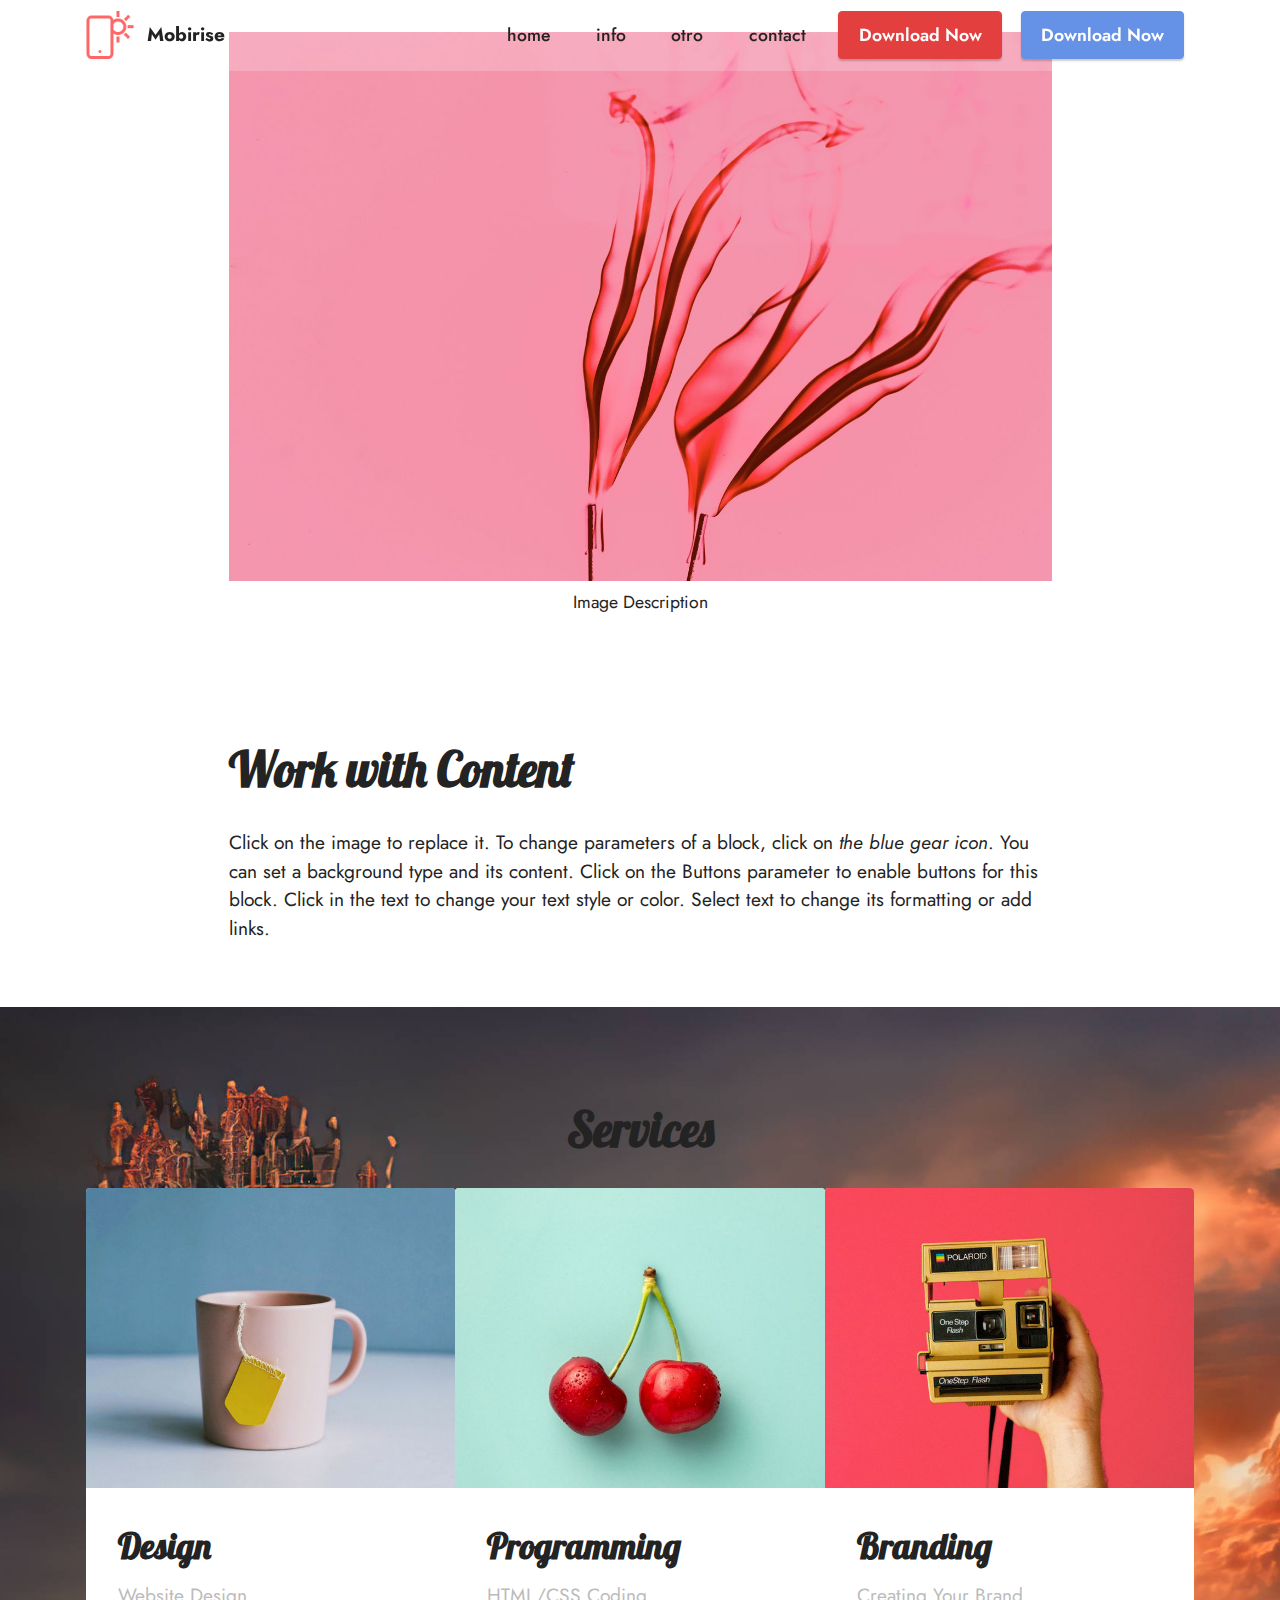
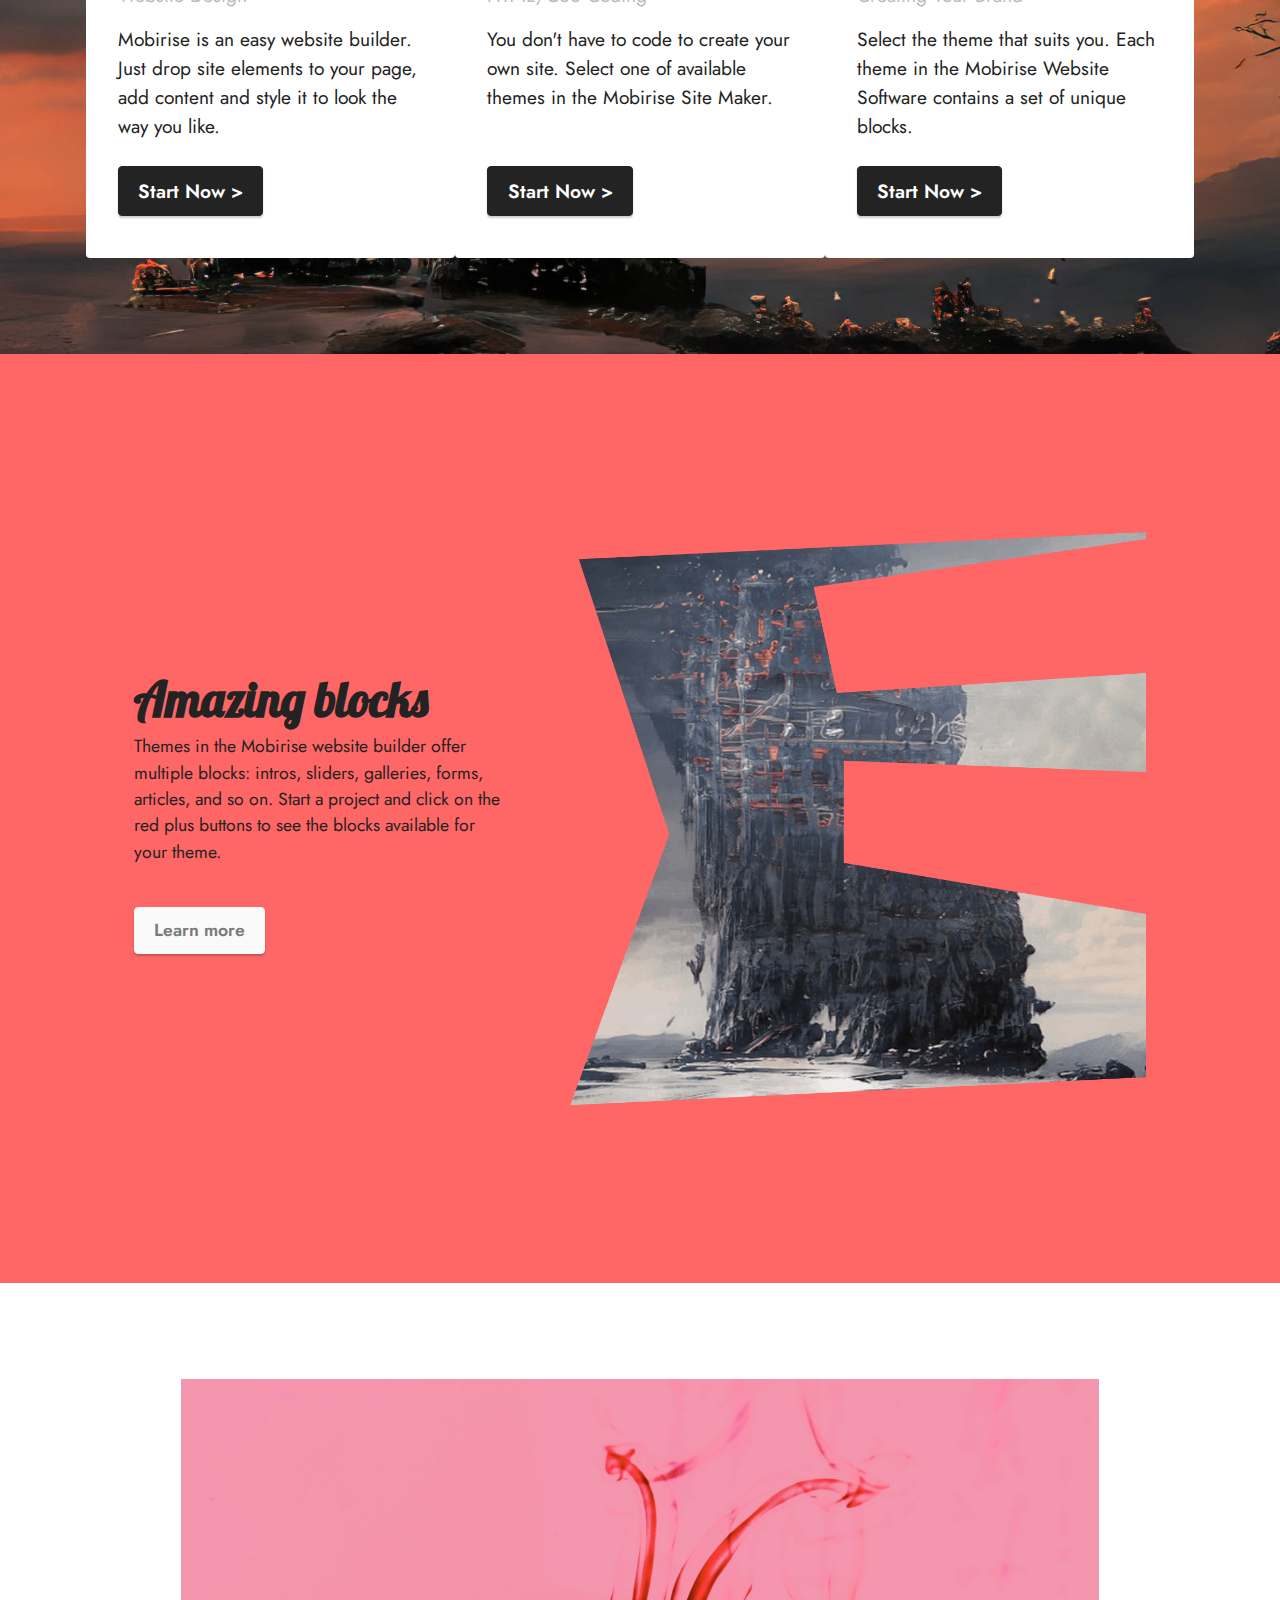
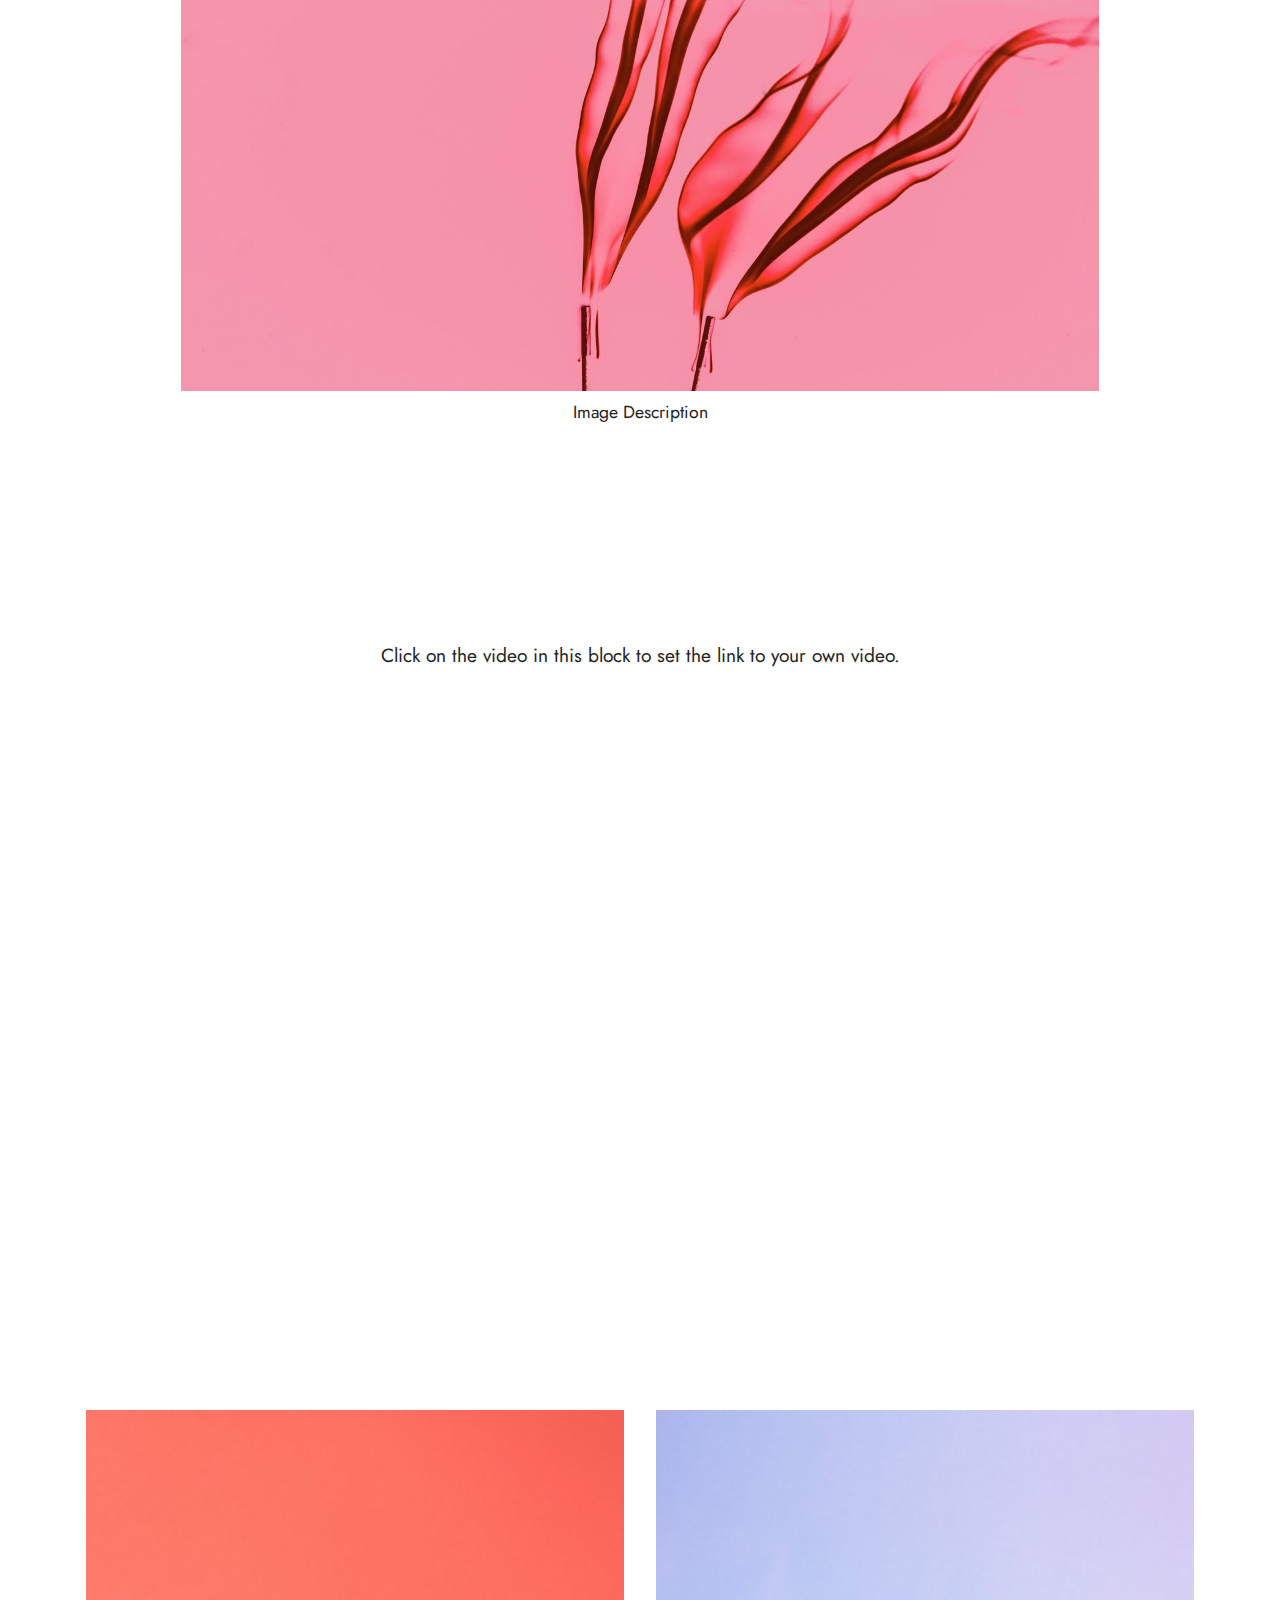
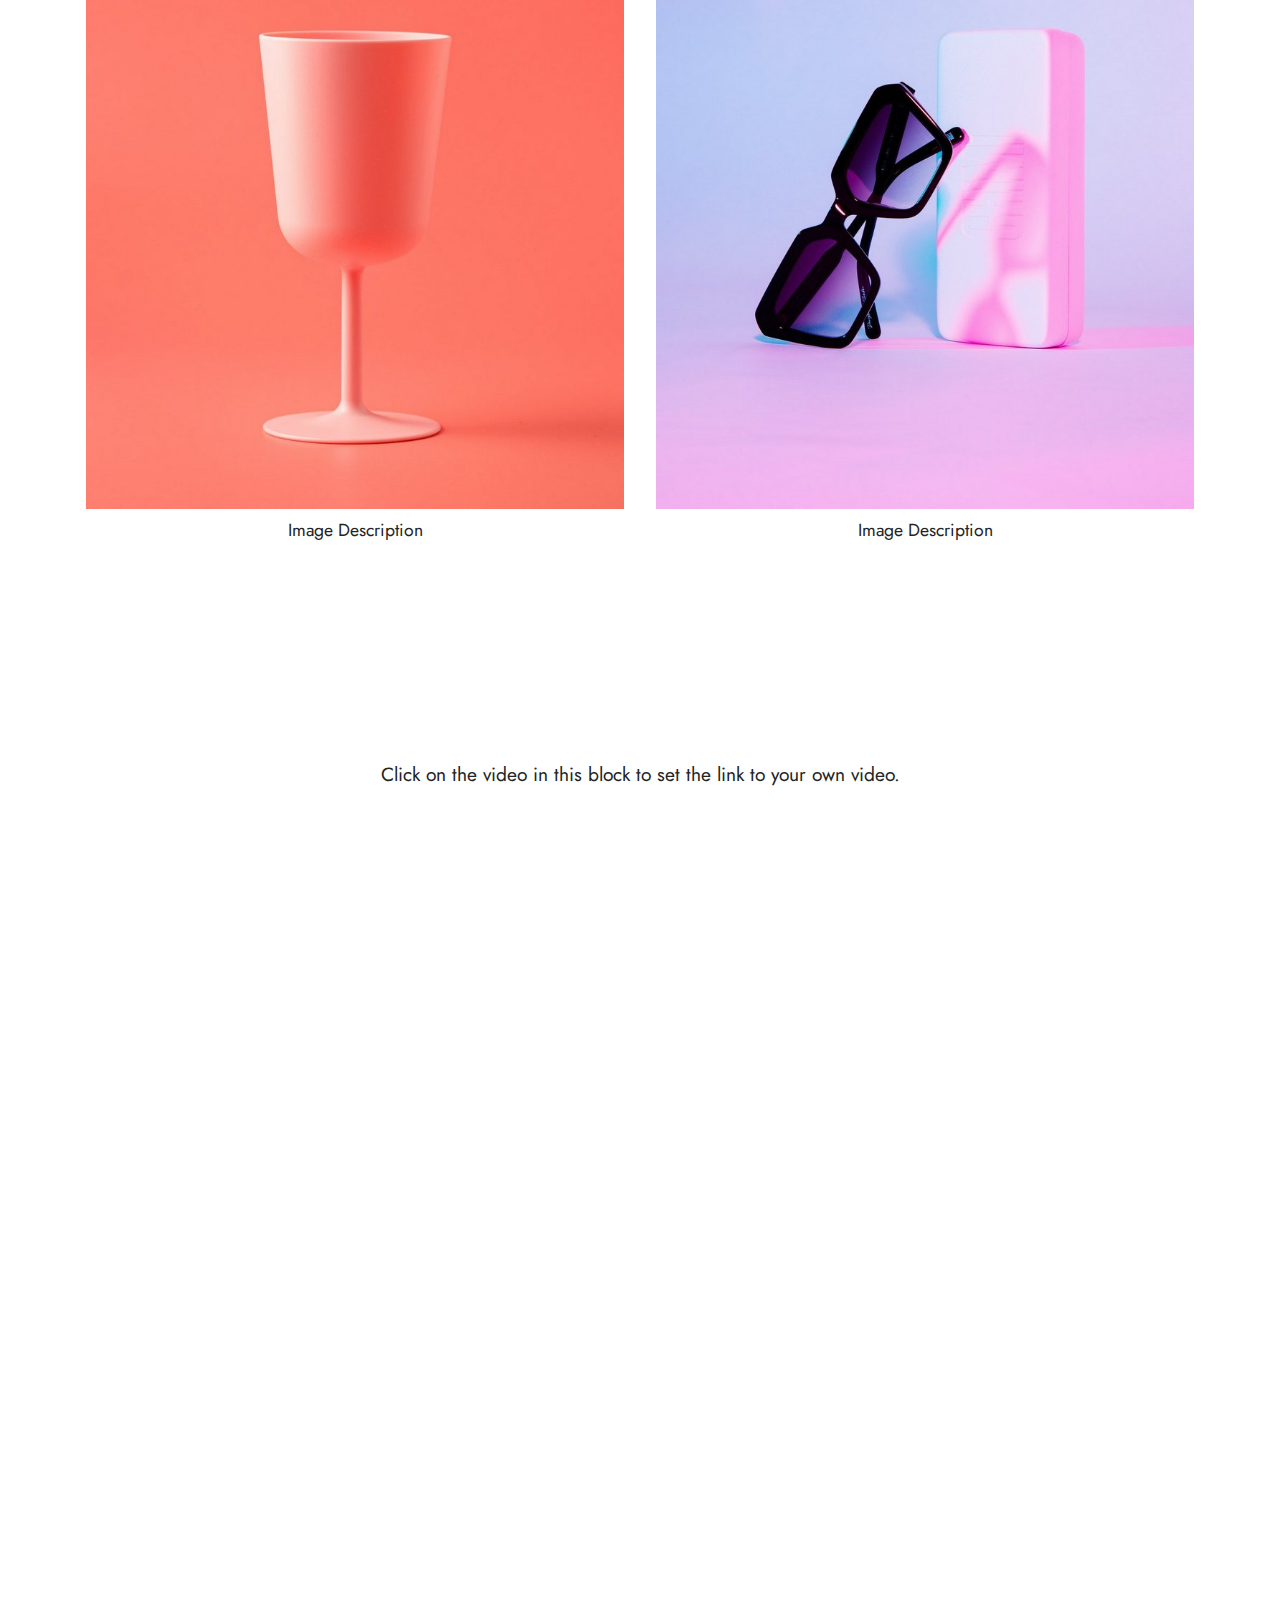
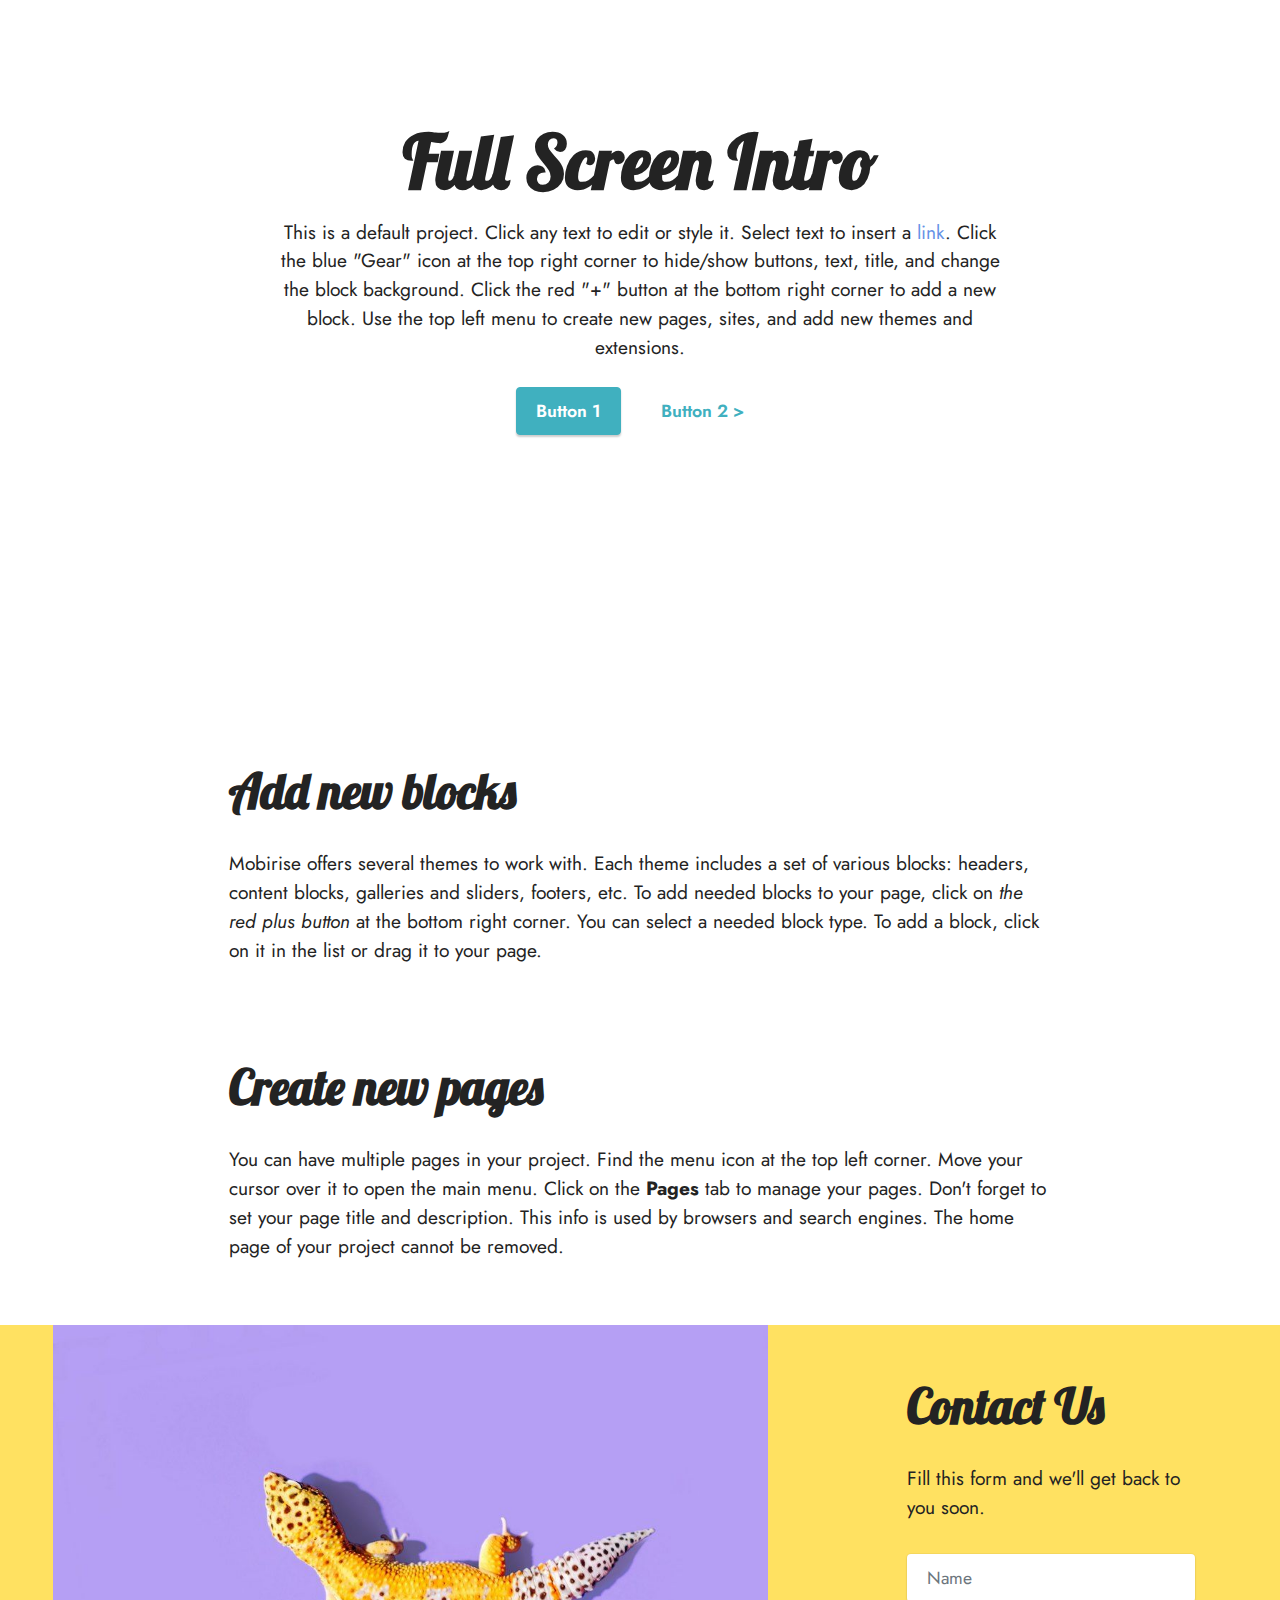
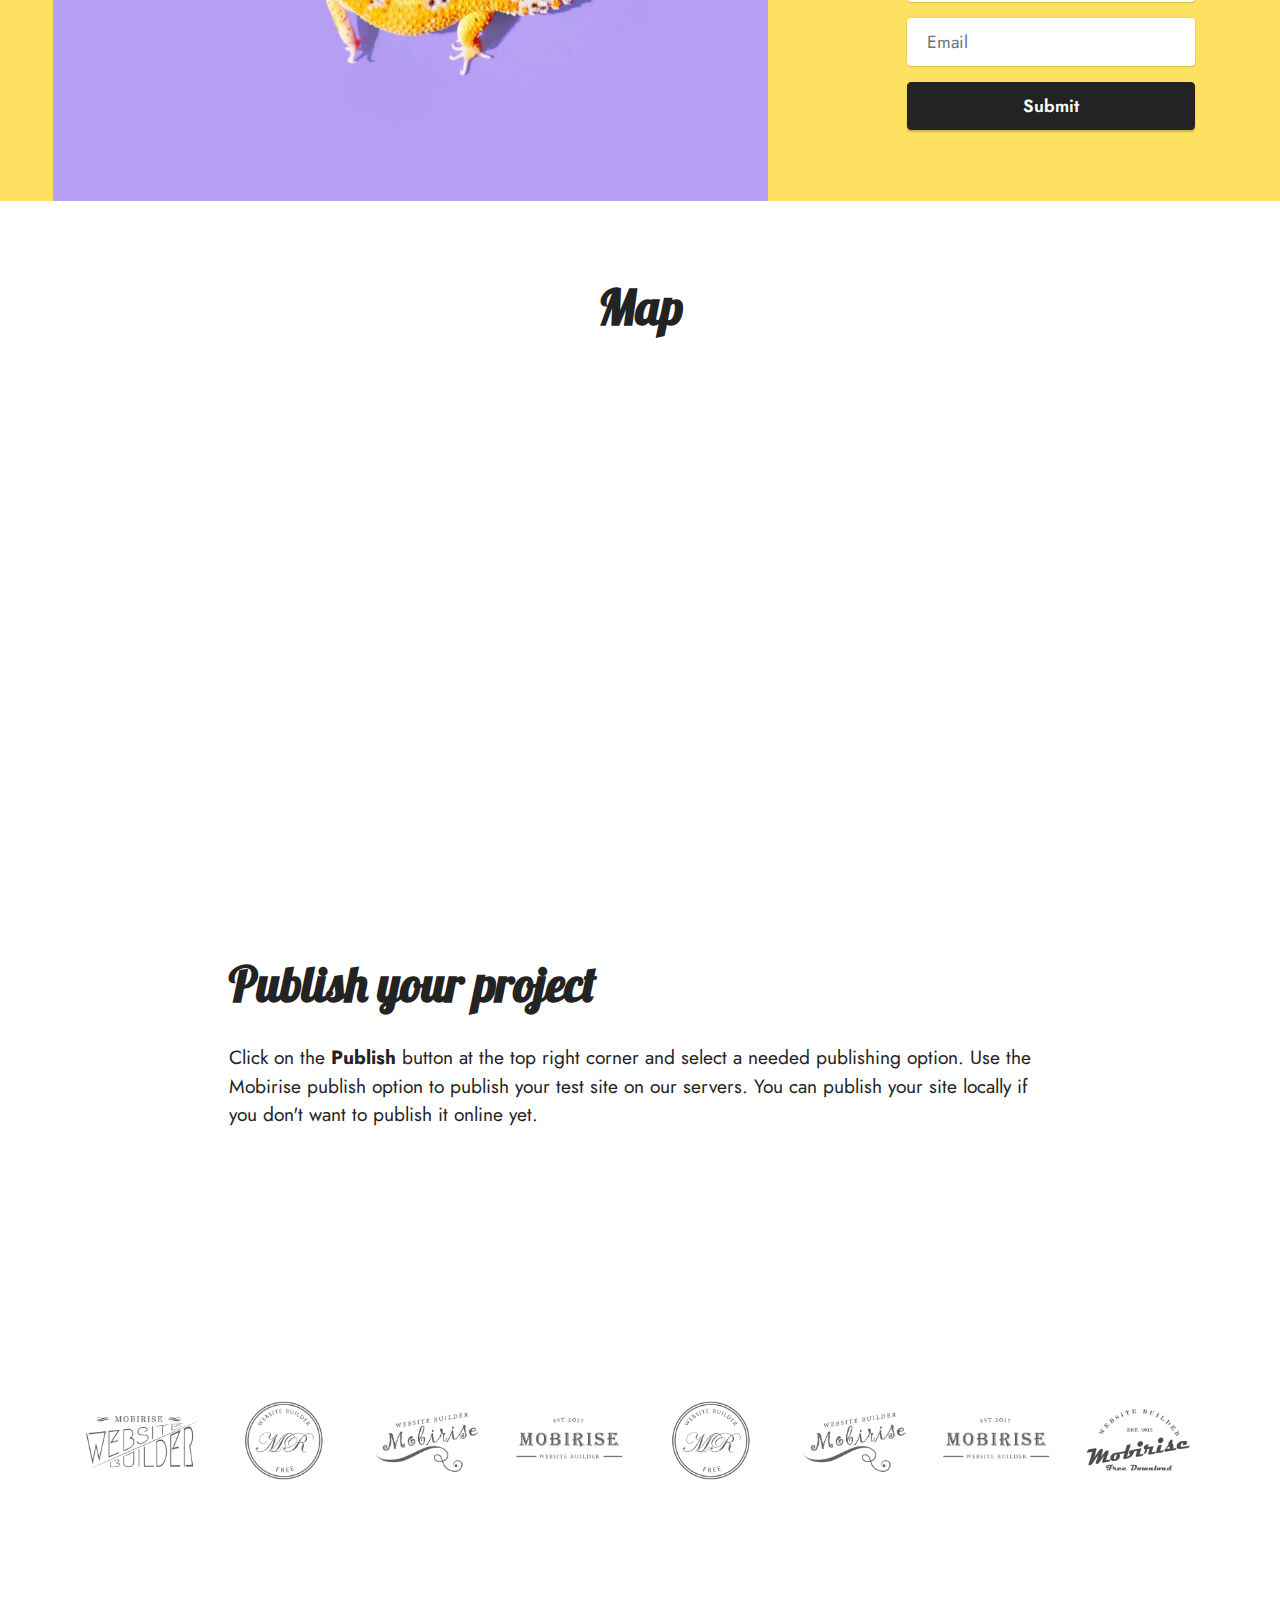
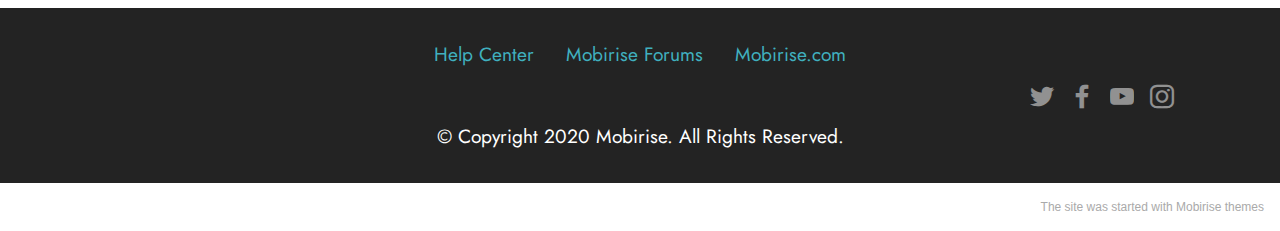
==== index.html @ 467b2bc4 "create github pages" ====
<!DOCTYPE html>
<html  lang="en">
<head>
  <!-- Site made with Mobirise Website Builder v5.4.1, https://mobirise.com -->
  <meta charset="UTF-8">
  <meta http-equiv="X-UA-Compatible" content="IE=edge">
  <meta name="generator" content="Mobirise v5.4.1, mobirise.com">
  <meta name="viewport" content="width=device-width, initial-scale=1, minimum-scale=1">
  <link rel="shortcut icon" href="assets/images/logo.png" type="image/x-icon">
  <meta name="description" content="">
  
  
  <title>Home</title>
  <link rel="stylesheet" href="assets/bootstrap/css/bootstrap.min.css">
  <link rel="stylesheet" href="assets/bootstrap/css/bootstrap-grid.min.css">
  <link rel="stylesheet" href="assets/bootstrap/css/bootstrap-reboot.min.css">
  <link rel="stylesheet" href="assets/parallax/jarallax.css">
  <link rel="stylesheet" href="assets/dropdown/css/style.css">
  <link rel="stylesheet" href="assets/socicon/css/styles.css">
  <link rel="stylesheet" href="assets/theme/css/style.css">
  <link rel="preload" href="https://fonts.googleapis.com/css?family=Lobster:400&display=swap" as="style" onload="this.onload=null;this.rel='stylesheet'">
  <noscript><link rel="stylesheet" href="https://fonts.googleapis.com/css?family=Lobster:400&display=swap"></noscript>
  <link rel="preload" href="https://fonts.googleapis.com/css?family=Jost:100,200,300,400,500,600,700,800,900,100i,200i,300i,400i,500i,600i,700i,800i,900i&display=swap" as="style" onload="this.onload=null;this.rel='stylesheet'">
  <noscript><link rel="stylesheet" href="https://fonts.googleapis.com/css?family=Jost:100,200,300,400,500,600,700,800,900,100i,200i,300i,400i,500i,600i,700i,800i,900i&display=swap"></noscript>
  <link rel="preload" as="style" href="assets/mobirise/css/mbr-additional.css"><link rel="stylesheet" href="assets/mobirise/css/mbr-additional.css" type="text/css">
  
  
  
  
</head>
<body>
  
  <section data-bs-version="5.1" class="menu menu2 cid-sLQIQpOrv8" once="menu" id="menu2-1r">
    
    <nav class="navbar navbar-dropdown navbar-fixed-top navbar-expand-lg">
        <div class="container">
            <div class="navbar-brand">
                <span class="navbar-logo">
                    
                        <img src="assets/images/logo.png" alt="Mobirise" style="height: 3rem;">
                    
                </span>
                <span class="navbar-caption-wrap"><a class="navbar-caption text-black display-7" href="https://mobiri.se">Mobirise</a></span>
            </div>
            <button class="navbar-toggler" type="button" data-toggle="collapse" data-bs-toggle="collapse" data-target="#navbarSupportedContent" data-bs-target="#navbarSupportedContent" aria-controls="navbarNavAltMarkup" aria-expanded="false" aria-label="Toggle navigation">
                <div class="hamburger">
                    <span></span>
                    <span></span>
                    <span></span>
                    <span></span>
                </div>
            </button>
            <div class="collapse navbar-collapse" id="navbarSupportedContent">
                <ul class="navbar-nav nav-dropdown" data-app-modern-menu="true"><li class="nav-item"><a class="nav-link link text-black text-primary display-4" href="index.html#video2-s">home</a></li>
                    <li class="nav-item"><a class="nav-link link text-black text-primary display-4" href="page1.html#features16-w">info</a></li><li class="nav-item"><a class="nav-link link text-black text-primary display-4" href="page1.html#features16-w">otro</a></li>
                    <li class="nav-item"><a class="nav-link link text-black text-primary display-4" href="page2.html#map1-1m">contact</a>
                    </li></ul>
                
                <div class="navbar-buttons mbr-section-btn"><a class="btn btn-danger display-4" href="index.html#video2-s">
                        Download Now</a>  <a class="btn btn-primary display-4" href="https://mobiri.se">
                        Download Now</a></div>
            </div>
        </div>
    </nav>
</section>

<section data-bs-version="5.1" class="image3 cid-s48upRUlSD" id="image3-9">
    

    

    <div class="container">
        <div class="row justify-content-center">
            <div class="col-12 col-lg-9">
                <div class="image-wrapper">
                    <img src="assets/images/6.jpg" alt="Mobirise">
                    <p class="mbr-description mbr-fonts-style mt-2 align-center display-4">
                        Image Description</p>
                </div>
            </div>
        </div>
    </div>
</section>

<section data-bs-version="5.1" class="content1 cid-s48udlf8KU" id="content1-8">
    
    <div class="container">
        <div class="row justify-content-center">
            <div class="title col-12 col-md-9">
                <h3 class="mbr-section-title mbr-fonts-style align-center mb-4 display-2"><strong>Work with Content</strong></h3>
                <h4 class="mbr-section-subtitle align-center mbr-fonts-style mb-4 display-7">Click on the image to replace it. To change parameters of a block, click on <em>the blue gear icon</em>. You can set a background type and its content. Click on the Buttons parameter to enable buttons for this block. Click in the text to change your text style or color. Select text to change its formatting or add links.</h4>
                
            </div>
        </div>
    </div>
</section>

<section data-bs-version="5.1" class="features4 cid-sLQE0oQgKW" id="features4-k">
    
    
    <div class="container">
        <div class="mbr-section-head">
            <h4 class="mbr-section-title mbr-fonts-style align-center mb-0 display-2">
                <strong>Services</strong></h4>
            
        </div>
        <div class="row mt-4">
            <div class="item features-image сol-12 col-md-6 col-lg-4">
                <div class="item-wrapper">
                    <div class="item-img">
                        <img src="assets/images/product2.jpg" alt="" title="">
                    </div>
                    <div class="item-content">
                        <h5 class="item-title mbr-fonts-style display-5"><strong>Design</strong></h5>
                        <h6 class="item-subtitle mbr-fonts-style mt-1 display-7">Website Design</h6>
                        <p class="mbr-text mbr-fonts-style mt-3 display-7">Mobirise is an easy website builder. Just
                            drop site elements to your page, add content and style it to look the way you like.</p>
                    </div>
                    <div class="mbr-section-btn item-footer mt-2"><a href="" class="btn item-btn btn-black display-7" target="_blank">Start Now
                            &gt;</a></div>
                </div>
            </div>
            <div class="item features-image сol-12 col-md-6 col-lg-4">
                <div class="item-wrapper">
                    <div class="item-img">
                        <img src="assets/images/product3.jpg" alt="" title="">
                    </div>
                    <div class="item-content">
                        <h5 class="item-title mbr-fonts-style display-5"><strong>Programming</strong></h5>
                        <h6 class="item-subtitle mbr-fonts-style mt-1 display-7">
                            HTML/CSS Coding</h6>
                        <p class="mbr-text mbr-fonts-style mt-3 display-7">You don't have to code to create your own
                            site. Select one of available themes in the Mobirise Site Maker.</p>
                    </div>
                    <div class="mbr-section-btn item-footer mt-2"><a href="" class="btn item-btn btn-black display-7" target="_blank">Start Now
                            &gt;</a></div>
                </div>
            </div>
            <div class="item features-image сol-12 col-md-6 col-lg-4">
                <div class="item-wrapper">
                    <div class="item-img">
                        <img src="assets/images/product1.jpg" alt="" title="">
                    </div>
                    <div class="item-content">
                        <h5 class="item-title mbr-fonts-style display-5"><strong>Branding</strong></h5>
                        <h6 class="item-subtitle mbr-fonts-style mt-1 display-7">Creating Your Brand</h6>
                        <p class="mbr-text mbr-fonts-style mt-3 display-7">Select the theme that suits you. Each theme
                            in the Mobirise Website Software contains a set of unique blocks.<br></p>
                    </div>
                    <div class="mbr-section-btn item-footer mt-2"><a href="" class="btn item-btn btn-black display-7" target="_blank">Start Now
                            &gt;</a></div>
                </div>
            </div>

        </div>
    </div>
</section>

<section data-bs-version="5.1" class="features15 cid-sLQE1Ox9PS" id="features16-l">

    

    
    <div class="container">
        <div class="content-wrapper">
            <div class="row align-items-center">
                <div class="col-12 col-lg">
                    <div class="text-wrapper">
                        <h6 class="card-title mbr-fonts-style display-2">
                            <strong>Amazing blocks</strong>
                        </h6>
                        <p class="mbr-text mbr-fonts-style mb-4 display-4">
                            Themes in the Mobirise website builder offer multiple blocks: intros, sliders, galleries, forms, articles, and so on. Start a project and click on the red plus buttons to see the blocks available for your theme.</p>
                        <div class="mbr-section-btn mt-3"><a class="btn btn-white display-4" href="https://mobiri.se">Learn more</a></div>
                    </div>
                </div>
                <div class="col-12 col-lg-7">
                    <div class="image-wrapper">
                        <img src="assets/images/a2-1080x1080.png" alt="Mobirise">
                    </div>
                </div>
            </div>
        </div>
    </div>
</section>

<section data-bs-version="5.1" class="image3 cid-sLQE2r5HY9" id="image3-m">
    

    

    <div class="container">
        <div class="row justify-content-center">
            <div class="col-12 col-lg-10">
                <div class="image-wrapper">
                    <img src="assets/images/6.jpg" alt="Mobirise">
                    <p class="mbr-description mbr-fonts-style mt-2 align-center display-4">
                        Image Description</p>
                </div>
            </div>
        </div>
    </div>
</section>

<section data-bs-version="5.1" class="video2 cid-sLQHkeexCz mbr-parallax-background" id="video2-r">
    
    <div class="mbr-overlay" style="opacity: 0.4; background-color: rgb(255, 255, 255);"></div>
    <div class="container">
        <div class="mbr-section-head">
            
            <h5 class="mbr-section-subtitle mbr-fonts-style mb-0 mt-2 display-7">Click on the video in this block to set the link to
                your own video.</h5>
        </div>
        <div class="row justify-content-center mt-4">
            <div class="col-12 col-md-10 video-block">
                <div class="video-wrapper"><iframe class="mbr-embedded-video" src="https://www.youtube.com/embed/HujDEPAWboE?rel=0&amp;amp;showinfo=0&amp;autoplay=0&amp;loop=0" width="1280" height="720" frameborder="0" allowfullscreen></iframe></div>
                
            </div>
        </div>
    </div>
</section>

<section data-bs-version="5.1" class="image4 cid-sLQE2YpKEm" id="image4-n">
    

    

    <div class="container">
        <div class="row">
            <div class="col-12 col-lg-6">
                <div class="image-wrapper">
                    <img src="assets/images/1.jpg" alt="Mobirise">
                    <p class="mbr-text mbr-fonts-style mt-2 align-center display-4">
                        Image Description</p>
                </div>
            </div>
            <div class="col-12 col-lg-6">
                <div class="image-wrapper">
                    <img src="assets/images/3.jpg" alt="Mobirise">
                    <p class="mbr-text mbr-fonts-style mt-2 align-center display-4">
                        Image Description</p>
                </div>
            </div>
        </div>
    </div>
</section>

<section data-bs-version="5.1" class="video2 cid-sLQHCFGsi6 mbr-parallax-background" id="video2-s">
    
    <div class="mbr-overlay" style="opacity: 0.4; background-color: rgb(255, 255, 255);"></div>
    <div class="container">
        <div class="mbr-section-head">
            
            <h5 class="mbr-section-subtitle mbr-fonts-style mb-0 mt-2 display-7">Click on the video in this block to set the link to
                your own video.</h5>
        </div>
        <div class="row justify-content-center mt-4">
            <div class="col-12 col-md-10 video-block">
                <div class="video-wrapper"><iframe class="mbr-embedded-video" src="https://www.youtube.com/embed/tbUaWeIsYhk?rel=0&amp;amp;showinfo=0&amp;autoplay=1&amp;loop=1&amp;playlist=tbUaWeIsYhk" width="1280" height="720" frameborder="0" allowfullscreen></iframe></div>
                
            </div>
        </div>
    </div>
</section>

<section data-bs-version="5.1" class="header1 cid-s48MCQYojq mbr-fullscreen mbr-parallax-background" id="header1-f">

    

    <div class="mbr-overlay" style="opacity: 0.8; background-color: rgb(255, 255, 255);"></div>

    <div class="align-center container">
        <div class="row justify-content-center">
            <div class="col-12 col-lg-8">
                <h1 class="mbr-section-title mbr-fonts-style mb-3 display-1"><strong>Full Screen Intro</strong></h1>
                
                <p class="mbr-text mbr-fonts-style display-7">This is a default project. Click any text to edit or style it. Select text to insert a <a href="http://mobirise.com">link</a>. Click the blue "Gear" icon at the top right corner to hide/show buttons, text, title, and change the block background. Click the red "+" button at the bottom right corner to add a new block. Use the top left menu to create new pages, sites, and add new themes and extensions.</p>
                <div class="mbr-section-btn mt-3"><a class="btn btn-success display-4" href="https://mobirise.com">Button 1</a> <a class="btn btn-success-outline display-4" href="https://mobirise.com">Button 2 &gt;</a></div>
            </div>
        </div>
    </div>
</section>

<section data-bs-version="5.1" class="content1 cid-s48vaXqeL6" id="content1-b">
    
    <div class="container">
        <div class="row justify-content-center">
            <div class="title col-12 col-md-9">
                <h3 class="mbr-section-title mbr-fonts-style align-center mb-4 display-2"><strong>Add new blocks</strong></h3>
                <h4 class="mbr-section-subtitle align-center mbr-fonts-style mb-4 display-7">Mobirise offers several themes to work with. Each theme includes a set of various blocks: headers, content blocks, galleries and sliders, footers, etc. To add needed blocks to your page, click on <em>the red plus button </em>at the bottom right corner. You can select a needed block type. To add a block, click on it in the list or drag it to your page.</h4>
                
            </div>
        </div>
    </div>
</section>

<section data-bs-version="5.1" class="content1 cid-s48vnjULo4" id="content1-c">
    
    <div class="container">
        <div class="row justify-content-center">
            <div class="title col-12 col-md-9">
                <h3 class="mbr-section-title mbr-fonts-style align-center mb-4 display-2"><strong>Create new pages</strong></h3>
                <h4 class="mbr-section-subtitle align-center mbr-fonts-style mb-4 display-7">You can have multiple pages in your project. Find the menu icon at the top left corner. Move your cursor over it to open the main menu. Click on the <strong>Pages </strong>tab to manage your pages. Don't forget to set your page title and description. This info is used by browsers and search engines. The home page of your project cannot be removed.</h4>
                
            </div>
        </div>
    </div>
</section>

<section data-bs-version="5.1" class="form3 cid-sLQE5V9QDI" id="form3-q">

    

    

    <div class="container-fluid">
        <div class="row justify-content-center">
            <div class="col-lg-7 col-12">
                <div class="image-wrapper">
                    <img class="w-100" src="assets/images/features6.jpg" alt="Mobirise">
                </div>
            </div>
            <div class="col-lg-3 offset-lg-1 mbr-form" data-form-type="formoid">
                <form action="https://mobirise.eu/" method="POST" class="mbr-form form-with-styler" data-form-title="Form Name"><input type="hidden" name="email" data-form-email="true" value="Y4TjurmWLCy0bXfMf/KU0WauSn62UWfImOcG2Vyg08Vz+YnLDFboVAVcbs0gXW1ob096FXUz7uf8Vt8ItbAytWpaodrLnToHh2LeEiflB9YDInBvKBFOpGVTWrpqRFQ/">
                    <div class="row">
                        <div hidden="hidden" data-form-alert="" class="alert alert-success col-12">Thanks for filling out
                            the form!</div>
                        <div hidden="hidden" data-form-alert-danger="" class="alert alert-danger col-12">Oops...! some
                            problem!</div>
                    </div>
                    <div class="dragArea row">
                        <div class="col-lg-12 col-md-12 col-sm-12">
                            <h1 class="mbr-section-title mb-4 display-2">
                                <strong>Contact Us</strong>
                            </h1>
                        </div>
                        <div class="col-lg-12 col-md-12 col-sm-12">
                            <p class="mbr-text mbr-fonts-style mb-4 display-7">Fill this form and we'll get back to you
                                soon.</p>
                        </div>
                        <div data-for="name" class="col-lg-12 col-md col-sm-12 form-group mb-3">
                            <input type="text" name="name" placeholder="Name" data-form-field="name" class="form-control" value="" id="name-form3-q">
                        </div>
                        <div class="col-lg-12 col-md col-sm-12 form-group mb-3" data-for="email">
                            <input type="email" name="email" placeholder="Email" data-form-field="email" class="form-control" value="" id="email-form3-q">
                        </div>
                        <div class="col-md-auto col-12 mbr-section-btn">
                            <button type="submit" class="btn btn-black display-4">Submit</button>
                        </div>
                    </div>
                </form>
            </div>
            <div class="offset-lg-1"></div>
        </div>
    </div>
</section>

<section data-bs-version="5.1" class="map1 cid-sLQE4J8jd4" id="map1-p">
    
    
    <div class="container">
        <div class="mbr-section-head mb-4">
            <h3 class="mbr-section-title mbr-fonts-style align-center mb-0 display-2">
                <strong>Map</strong>
            </h3>
            
        </div>
        <div class="google-map"><iframe frameborder="0" style="border:0" src="https://www.google.com/maps/embed/v1/place?key=AIzaSyCNveGQ9bfpKFwWzQLLftrR9hNiHwdqQG8&amp;q=350 5th Ave, New York, NY 10118" allowfullscreen=""></iframe></div>
    </div>
</section>

<section data-bs-version="5.1" class="content1 cid-s48vrXhP0J" id="content1-d">
    
    <div class="container">
        <div class="row justify-content-center">
            <div class="title col-12 col-md-9">
                <h3 class="mbr-section-title mbr-fonts-style align-center mb-4 display-2"><strong>Publish your project
</strong></h3>
                <h4 class="mbr-section-subtitle align-center mbr-fonts-style mb-4 display-7">Click on the <strong>Publish </strong>button at the top right corner and select a needed publishing option. Use the Mobirise publish option to publish your test site on our servers. You can publish your site locally if you don't want to publish it online yet.</h4>
                
            </div>
        </div>
    </div>
</section>

<section data-bs-version="5.1" class="clients1 cid-sLQE4aYvVn" id="clients1-o">
    
    <div class="images-container container">
        <div class="mbr-section-head">
            
            
            
        </div>
        <div class="row justify-content-center mt-4">
            <div class="col-md-3 card">
                <img src="assets/images/1.png">
            </div>
            <div class="col-md-3 card">
                <img src="assets/images/2.png">
            </div>
            <div class="col-md-3 card">
                <img src="assets/images/3.png">
            </div>
            <div class="col-md-3 card">
                <img src="assets/images/4.png">
            </div>
            <div class="col-md-3 card">
                <img src="assets/images/2.png">
            </div>
            <div class="col-md-3 card">
                <img src="assets/images/3.png">
            </div>
            <div class="col-md-3 card">
                <img src="assets/images/4.png">
            </div>
            <div class="col-md-3 card">
                <img src="assets/images/5.png">
            </div>
        </div>
    </div>
</section>

<section data-bs-version="5.1" class="footer3 cid-s48P1Icc8J" once="footers" id="footer3-i">

    

    

    <div class="container">
        <div class="media-container-row align-center mbr-white">
            <div class="row row-links">
                <ul class="foot-menu">
                    
                    
                    
                    
                    
                <li class="foot-menu-item mbr-fonts-style display-7"><a href="https://mobirise.com/help/" class="text-success">Help Center</a></li><li class="foot-menu-item mbr-fonts-style display-7"><a href="http://forums.mobirise.com/" class="text-success">Mobirise Forums</a></li><li class="foot-menu-item mbr-fonts-style display-7"><a href="https://mobirise.com/" class="text-success">Mobirise.com</a></li></ul>
            </div>
            <div class="row social-row">
                <div class="social-list align-right pb-2">
                    
                    
                    
                    
                    
                    
                <div class="soc-item">
                        <a href="https://twitter.com/mobirise" target="_blank">
                            <span class="socicon-twitter socicon mbr-iconfont mbr-iconfont-social"></span>
                        </a>
                    </div><div class="soc-item">
                        <a href="https://www.facebook.com/pages/Mobirise/1616226671953247" target="_blank">
                            <span class="socicon-facebook socicon mbr-iconfont mbr-iconfont-social"></span>
                        </a>
                    </div><div class="soc-item">
                        <a href="https://www.youtube.com/c/mobirise" target="_blank">
                            <span class="socicon-youtube socicon mbr-iconfont mbr-iconfont-social"></span>
                        </a>
                    </div><div class="soc-item">
                        <a href="https://instagram.com/mobirise" target="_blank">
                            <span class="mbr-iconfont mbr-iconfont-social socicon-instagram socicon"></span>
                        </a>
                    </div></div>
            </div>
            <div class="row row-copirayt">
                <p class="mbr-text mb-0 mbr-fonts-style mbr-white align-center display-7">
                    © Copyright 2020 Mobirise. All Rights Reserved.
                </p>
            </div>
        </div>
    </div>
</section><section style="background-color: #fff; font-family: -apple-system, BlinkMacSystemFont, 'Segoe UI', 'Roboto', 'Helvetica Neue', Arial, sans-serif; color:#aaa; font-size:12px; padding: 0; align-items: center; display: flex;"><a href="https://mobirise.site/l" style="flex: 1 1; height: 3rem; padding-left: 1rem;"></a><p style="flex: 0 0 auto; margin:0; padding-right:1rem;"><a href="https://mobirise.site/q" style="color:#aaa;">The site</a> was started with Mobirise themes</p></section><script src="assets/bootstrap/js/bootstrap.bundle.min.js"></script>  <script src="assets/parallax/jarallax.js"></script>  <script src="assets/smoothscroll/smooth-scroll.js"></script>  <script src="assets/ytplayer/index.js"></script>  <script src="assets/dropdown/js/navbar-dropdown.js"></script>  <script src="assets/playervimeo/vimeo_player.js"></script>  <script src="assets/theme/js/script.js"></script>  <script src="assets/formoid/formoid.min.js"></script>  
  
  
</body>
</html>
---- assets/parallax/jarallax.css ----
.jarallax {
    position: relative;
    z-index: 0;
}
.jarallax > .jarallax-img {
    position: absolute;
    object-fit: cover;
    /* support for plugin https://github.com/bfred-it/object-fit-images */
    font-family: 'object-fit: cover;';
    top: 0;
    left: 0;
    width: 100%;
    height: 100%;
    z-index: -1;
}
---- assets/dropdown/css/style.css ----
.navbar-dropdown {
  left: 0;
  padding: 0;
  position: absolute;
  right: 0;
  top: 0;
  transition: all 0.45s ease;
  z-index: 1030;
  background: #282828; }
  .navbar-dropdown .navbar-logo {
    margin-right: 0.8rem;
    transition: margin 0.3s ease-in-out;
    vertical-align: middle; }
    .navbar-dropdown .navbar-logo img {
      height: 3.125rem;
      transition: all 0.3s ease-in-out; }
    .navbar-dropdown .navbar-logo.mbr-iconfont {
      font-size: 3.125rem;
      line-height: 3.125rem; }
  .navbar-dropdown .navbar-caption {
    font-weight: 700;
    white-space: normal;
    vertical-align: -4px;
    line-height: 3.125rem !important; }
    .navbar-dropdown .navbar-caption, .navbar-dropdown .navbar-caption:hover {
      color: inherit;
      text-decoration: none; }
  .navbar-dropdown .mbr-iconfont + .navbar-caption {
    vertical-align: -1px; }
  .navbar-dropdown.navbar-fixed-top {
    position: fixed; }
  .navbar-dropdown .navbar-brand span {
    vertical-align: -4px; }
  .navbar-dropdown.bg-color.transparent {
    background: none; }
  .navbar-dropdown.navbar-short .navbar-brand {
    padding: 0.625rem 0; }
    .navbar-dropdown.navbar-short .navbar-brand span {
      vertical-align: -1px; }
  .navbar-dropdown.navbar-short .navbar-caption {
    line-height: 2.375rem !important;
    vertical-align: -2px; }
  .navbar-dropdown.navbar-short .navbar-logo {
    margin-right: 0.5rem; }
    .navbar-dropdown.navbar-short .navbar-logo img {
      height: 2.375rem; }
    .navbar-dropdown.navbar-short .navbar-logo.mbr-iconfont {
      font-size: 2.375rem;
      line-height: 2.375rem; }
  .navbar-dropdown.navbar-short .mbr-table-cell {
    height: 3.625rem; }
  .navbar-dropdown .navbar-close {
    left: 0.6875rem;
    position: fixed;
    top: 0.75rem;
    z-index: 1000; }
  .navbar-dropdown .hamburger-icon {
    content: "";
    display: inline-block;
    vertical-align: middle;
    width: 16px;
    -webkit-box-shadow: 0 -6px 0 1px #282828,0 0 0 1px #282828,0 6px 0 1px #282828;
    -moz-box-shadow: 0 -6px 0 1px #282828,0 0 0 1px #282828,0 6px 0 1px #282828;
    box-shadow: 0 -6px 0 1px #282828,0 0 0 1px #282828,0 6px 0 1px #282828; }

.dropdown-menu .dropdown-toggle[data-toggle="dropdown-submenu"]::after {
  border-bottom: 0.35em solid transparent;
  border-left: 0.35em solid;
  border-right: 0;
  border-top: 0.35em solid transparent;
  margin-left: 0.3rem; }

.dropdown-menu .dropdown-item:focus {
  outline: 0; }

.nav-dropdown {
  font-size: 0.75rem;
  font-weight: 500;
  height: auto !important; }
  .nav-dropdown .nav-btn {
    padding-left: 1rem; }
  .nav-dropdown .link {
    margin: .667em 1.667em;
    font-weight: 500;
    padding: 0;
    transition: color .2s ease-in-out; }
    .nav-dropdown .link.dropdown-toggle {
      margin-right: 2.583em; }
      .nav-dropdown .link.dropdown-toggle::after {
        margin-left: .25rem;
        border-top: 0.35em solid;
        border-right: 0.35em solid transparent;
        border-left: 0.35em solid transparent;
        border-bottom: 0; }
      .nav-dropdown .link.dropdown-toggle[aria-expanded="true"] {
        margin: 0;
        padding: 0.667em 3.263em  0.667em 1.667em; }
  .nav-dropdown .link::after,
  .nav-dropdown .dropdown-item::after {
    color: inherit; }
  .nav-dropdown .btn {
    font-size: 0.75rem;
    font-weight: 700;
    letter-spacing: 0;
    margin-bottom: 0;
    padding-left: 1.25rem;
    padding-right: 1.25rem; }
  .nav-dropdown .dropdown-menu {
    border-radius: 0;
    border: 0;
    left: 0;
    margin: 0;
    padding-bottom: 1.25rem;
    padding-top: 1.25rem;
    position: relative; }
  .nav-dropdown .dropdown-submenu {
    margin-left: 0.125rem;
    top: 0; }
  .nav-dropdown .dropdown-item {
    font-weight: 500;
    line-height: 2;
    padding: 0.3846em 4.615em 0.3846em 1.5385em;
    position: relative;
    transition: color .2s ease-in-out, background-color .2s ease-in-out; }
    .nav-dropdown .dropdown-item::after {
      margin-top: -0.3077em;
      position: absolute;
      right: 1.1538em;
      top: 50%; }
    .nav-dropdown .dropdown-item:focus, .nav-dropdown .dropdown-item:hover {
      background: none; }

@media (max-width: 767px) {
  .nav-dropdown.navbar-toggleable-sm {
    bottom: 0;
    display: none;
    left: 0;
    overflow-x: hidden;
    position: fixed;
    top: 0;
    transform: translateX(-100%);
    -ms-transform: translateX(-100%);
    -webkit-transform: translateX(-100%);
    width: 18.75rem;
    z-index: 999; } }
.nav-dropdown.navbar-toggleable-xl {
  bottom: 0;
  display: none;
  left: 0;
  overflow-x: hidden;
  position: fixed;
  top: 0;
  transform: translateX(-100%);
  -ms-transform: translateX(-100%);
  -webkit-transform: translateX(-100%);
  width: 18.75rem;
  z-index: 999; }

.nav-dropdown-sm {
  display: block !important;
  overflow-x: hidden;
  overflow: auto;
  padding-top: 3.875rem; }
  .nav-dropdown-sm::after {
    content: "";
    display: block;
    height: 3rem;
    width: 100%; }
  .nav-dropdown-sm.collapse.in ~ .navbar-close {
    display: block !important; }
  .nav-dropdown-sm.collapsing, .nav-dropdown-sm.collapse.in {
    transform: translateX(0);
    -ms-transform: translateX(0);
    -webkit-transform: translateX(0);
    transition: all 0.25s ease-out;
    -webkit-transition: all 0.25s ease-out;
    background: #282828; }
  .nav-dropdown-sm.collapsing[aria-expanded="false"] {
    transform: translateX(-100%);
    -ms-transform: translateX(-100%);
    -webkit-transform: translateX(-100%); }
  .nav-dropdown-sm .nav-item {
    display: block;
    margin-left: 0 !important;
    padding-left: 0; }
  .nav-dropdown-sm .link,
  .nav-dropdown-sm .dropdown-item {
    border-top: 1px dotted rgba(255, 255, 255, 0.1);
    font-size: 0.8125rem;
    line-height: 1.6;
    margin: 0 !important;
    padding: 0.875rem 2.4rem 0.875rem 1.5625rem !important;
    position: relative;
    white-space: normal; }
    .nav-dropdown-sm .link:focus, .nav-dropdown-sm .link:hover,
    .nav-dropdown-sm .dropdown-item:focus,
    .nav-dropdown-sm .dropdown-item:hover {
      background: rgba(0, 0, 0, 0.2) !important;
      color: #c0a375; }
  .nav-dropdown-sm .nav-btn {
    position: relative;
    padding: 1.5625rem 1.5625rem 0 1.5625rem; }
    .nav-dropdown-sm .nav-btn::before {
      border-top: 1px dotted rgba(255, 255, 255, 0.1);
      content: "";
      left: 0;
      position: absolute;
      top: 0;
      width: 100%; }
    .nav-dropdown-sm .nav-btn + .nav-btn {
      padding-top: 0.625rem; }
      .nav-dropdown-sm .nav-btn + .nav-btn::before {
        display: none; }
  .nav-dropdown-sm .btn {
    padding: 0.625rem 0; }
  .nav-dropdown-sm .dropdown-toggle[data-toggle="dropdown-submenu"]::after {
    margin-left: .25rem;
    border-top: 0.35em solid;
    border-right: 0.35em solid transparent;
    border-left: 0.35em solid transparent;
    border-bottom: 0; }
  .nav-dropdown-sm .dropdown-toggle[data-toggle="dropdown-submenu"][aria-expanded="true"]::after {
    border-top: 0;
    border-right: 0.35em solid transparent;
    border-left: 0.35em solid transparent;
    border-bottom: 0.35em solid; }
  .nav-dropdown-sm .dropdown-menu {
    margin: 0;
    padding: 0;
    position: relative;
    top: 0;
    left: 0;
    width: 100%;
    border: 0;
    float: none;
    border-radius: 0;
    background: none; }
  .nav-dropdown-sm .dropdown-submenu {
    left: 100%;
    margin-left: 0.125rem;
    margin-top: -1.25rem;
    top: 0; }

.navbar-toggleable-sm .nav-dropdown .dropdown-menu {
  position: absolute; }

.navbar-toggleable-sm .nav-dropdown .dropdown-submenu {
  left: 100%;
  margin-left: 0.125rem;
  margin-top: -1.25rem;
  top: 0; }

.navbar-toggleable-sm.opened .nav-dropdown .dropdown-menu {
  position: relative; }

.navbar-toggleable-sm.opened .nav-dropdown .dropdown-submenu {
  left: 0;
  margin-left: 00rem;
  margin-top: 0rem;
  top: 0; }

.is-builder .nav-dropdown.collapsing {
  transition: none !important; }
---- assets/socicon/css/styles.css ----
@charset "UTF-8";

@font-face {
  font-family: 'Socicon';
  src:  url('../fonts/socicon.eot');
  src:  url('../fonts/socicon.eot?#iefix') format('embedded-opentype'),
    url('../fonts/socicon.woff2') format('woff2'),
    url('../fonts/socicon.ttf') format('truetype'),
    url('../fonts/socicon.woff') format('woff'),
    url('../fonts/socicon.svg#socicon') format('svg');
  font-weight: normal;
  font-style: normal;
  font-display: swap;
}

[data-icon]:before {
  font-family: "socicon" !important;
  content: attr(data-icon);
  font-style: normal !important;
  font-weight: normal !important;
  font-variant: normal !important;
  text-transform: none !important;
  speak: none;
  line-height: 1;
  -webkit-font-smoothing: antialiased;
  -moz-osx-font-smoothing: grayscale;
}

[class^="socicon-"], [class*=" socicon-"] {
  /* use !important to prevent issues with browser extensions that change fonts */
  font-family: 'Socicon' !important;
  speak: none;
  font-style: normal;
  font-weight: normal;
  font-variant: normal;
  text-transform: none;
  line-height: 1;

  /* Better Font Rendering =========== */
  -webkit-font-smoothing: antialiased;
  -moz-osx-font-smoothing: grayscale;
}

.socicon-eitaa:before {
  content: "\e97c";
}
.socicon-soroush:before {
  content: "\e97d";
}
.socicon-bale:before {
  content: "\e97e";
}
.socicon-zazzle:before {
  content: "\e97b";
}
.socicon-society6:before {
  content: "\e97a";
}
.socicon-redbubble:before {
  content: "\e979";
}
.socicon-avvo:before {
  content: "\e978";
}
.socicon-stitcher:before {
  content: "\e977";
}
.socicon-googlehangouts:before {
  content: "\e974";
}
.socicon-dlive:before {
  content: "\e975";
}
.socicon-vsco:before {
  content: "\e976";
}
.socicon-flipboard:before {
  content: "\e973";
}
.socicon-ubuntu:before {
  content: "\e958";
}
.socicon-artstation:before {
  content: "\e959";
}
.socicon-invision:before {
  content: "\e95a";
}
.socicon-torial:before {
  content: "\e95b";
}
.socicon-collectorz:before {
  content: "\e95c";
}
.socicon-seenthis:before {
  content: "\e95d";
}
.socicon-googleplaymusic:before {
  content: "\e95e";
}
.socicon-debian:before {
  content: "\e95f";
}
.socicon-filmfreeway:before {
  content: "\e960";
}
.socicon-gnome:before {
  content: "\e961";
}
.socicon-itchio:before {
  content: "\e962";
}
.socicon-jamendo:before {
  content: "\e963";
}
.socicon-mix:before {
  content: "\e964";
}
.socicon-sharepoint:before {
  content: "\e965";
}
.socicon-tinder:before {
  content: "\e966";
}
.socicon-windguru:before {
  content: "\e967";
}
.socicon-cdbaby:before {
  content: "\e968";
}
.socicon-elementaryos:before {
  content: "\e969";
}
.socicon-stage32:before {
  content: "\e96a";
}
.socicon-tiktok:before {
  content: "\e96b";
}
.socicon-gitter:before {
  content: "\e96c";
}
.socicon-letterboxd:before {
  content: "\e96d";
}
.socicon-threema:before {
  content: "\e96e";
}
.socicon-splice:before {
  content: "\e96f";
}
.socicon-metapop:before {
  content: "\e970";
}
.socicon-naver:before {
  content: "\e971";
}
.socicon-remote:before {
  content: "\e972";
}
.socicon-internet:before {
  content: "\e957";
}
.socicon-moddb:before {
  content: "\e94b";
}
.socicon-indiedb:before {
  content: "\e94c";
}
.socicon-traxsource:before {
  content: "\e94d";
}
.socicon-gamefor:before {
  content: "\e94e";
}
.socicon-pixiv:before {
  content: "\e94f";
}
.socicon-myanimelist:before {
  content: "\e950";
}
.socicon-blackberry:before {
  content: "\e951";
}
.socicon-wickr:before {
  content: "\e952";
}
.socicon-spip:before {
  content: "\e953";
}
.socicon-napster:before {
  content: "\e954";
}
.socicon-beatport:before {
  content: "\e955";
}
.socicon-hackerone:before {
  content: "\e956";
}
.socicon-hackernews:before {
  content: "\e946";
}
.socicon-smashwords:before {
  content: "\e947";
}
.socicon-kobo:before {
  content: "\e948";
}
.socicon-bookbub:before {
  content: "\e949";
}
.socicon-mailru:before {
  content: "\e94a";
}
.socicon-gitlab:before {
  content: "\e945";
}
.socicon-instructables:before {
  content: "\e944";
}
.socicon-portfolio:before {
  content: "\e943";
}
.socicon-codered:before {
  content: "\e940";
}
.socicon-origin:before {
  content: "\e941";
}
.socicon-nextdoor:before {
  content: "\e942";
}
.socicon-udemy:before {
  content: "\e93f";
}
.socicon-livemaster:before {
  content: "\e93e";
}
.socicon-crunchbase:before {
  content: "\e93b";
}
.socicon-homefy:before {
  content: "\e93c";
}
.socicon-calendly:before {
  content: "\e93d";
}
.socicon-realtor:before {
  content: "\e90f";
}
.socicon-tidal:before {
  content: "\e910";
}
.socicon-qobuz:before {
  content: "\e911";
}
.socicon-natgeo:before {
  content: "\e912";
}
.socicon-mastodon:before {
  content: "\e913";
}
.socicon-unsplash:before {
  content: "\e914";
}
.socicon-homeadvisor:before {
  content: "\e915";
}
.socicon-angieslist:before {
  content: "\e916";
}
.socicon-codepen:before {
  content: "\e917";
}
.socicon-slack:before {
  content: "\e918";
}
.socicon-openaigym:before {
  content: "\e919";
}
.socicon-logmein:before {
  content: "\e91a";
}
.socicon-fiverr:before {
  content: "\e91b";
}
.socicon-gotomeeting:before {
  content: "\e91c";
}
.socicon-aliexpress:before {
  content: "\e91d";
}
.socicon-guru:before {
  content: "\e91e";
}
.socicon-appstore:before {
  content: "\e91f";
}
.socicon-homes:before {
  content: "\e920";
}
.socicon-zoom:before {
  content: "\e921";
}
.socicon-alibaba:before {
  content: "\e922";
}
.socicon-craigslist:before {
  content: "\e923";
}
.socicon-wix:before {
  content: "\e924";
}
.socicon-redfin:before {
  content: "\e925";
}
.socicon-googlecalendar:before {
  content: "\e926";
}
.socicon-shopify:before {
  content: "\e927";
}
.socicon-freelancer:before {
  content: "\e928";
}
.socicon-seedrs:before {
  content: "\e929";
}
.socicon-bing:before {
  content: "\e92a";
}
.socicon-doodle:before {
  content: "\e92b";
}
.socicon-bonanza:before {
  content: "\e92c";
}
.socicon-squarespace:before {
  content: "\e92d";
}
.socicon-toptal:before {
  content: "\e92e";
}
.socicon-gust:before {
  content: "\e92f";
}
.socicon-ask:before {
  content: "\e930";
}
.socicon-trulia:before {
  content: "\e931";
}
.socicon-loomly:before {
  content: "\e932";
}
.socicon-ghost:before {
  content: "\e933";
}
.socicon-upwork:before {
  content: "\e934";
}
.socicon-fundable:before {
  content: "\e935";
}
.socicon-booking:before {
  content: "\e936";
}
.socicon-googlemaps:before {
  content: "\e937";
}
.socicon-zillow:before {
  content: "\e938";
}
.socicon-niconico:before {
  content: "\e939";
}
.socicon-toneden:before {
  content: "\e93a";
}
.socicon-augment:before {
  content: "\e908";
}
.socicon-bitbucket:before {
  content: "\e909";
}
.socicon-fyuse:before {
  content: "\e90a";
}
.socicon-yt-gaming:before {
  content: "\e90b";
}
.socicon-sketchfab:before {
  content: "\e90c";
}
.socicon-mobcrush:before {
  content: "\e90d";
}
.socicon-microsoft:before {
  content: "\e90e";
}
.socicon-pandora:before {
  content: "\e907";
}
.socicon-messenger:before {
  content: "\e906";
}
.socicon-gamewisp:before {
  content: "\e905";
}
.socicon-bloglovin:before {
  content: "\e904";
}
.socicon-tunein:before {
  content: "\e903";
}
.socicon-gamejolt:before {
  content: "\e901";
}
.socicon-trello:before {
  content: "\e902";
}
.socicon-spreadshirt:before {
  content: "\e900";
}
.socicon-500px:before {
  content: "\e000";
}
.socicon-8tracks:before {
  content: "\e001";
}
.socicon-airbnb:before {
  content: "\e002";
}
.socicon-alliance:before {
  content: "\e003";
}
.socicon-amazon:before {
  content: "\e004";
}
.socicon-amplement:before {
  content: "\e005";
}
.socicon-android:before {
  content: "\e006";
}
.socicon-angellist:before {
  content: "\e007";
}
.socicon-apple:before {
  content: "\e008";
}
.socicon-appnet:before {
  content: "\e009";
}
.socicon-baidu:before {
  content: "\e00a";
}
.socicon-bandcamp:before {
  content: "\e00b";
}
.socicon-battlenet:before {
  content: "\e00c";
}
.socicon-mixer:before {
  content: "\e00d";
}
.socicon-bebee:before {
  content: "\e00e";
}
.socicon-bebo:before {
  content: "\e00f";
}
.socicon-behance:before {
  content: "\e010";
}
.socicon-blizzard:before {
  content: "\e011";
}
.socicon-blogger:before {
  content: "\e012";
}
.socicon-buffer:before {
  content: "\e013";
}
.socicon-chrome:before {
  content: "\e014";
}
.socicon-coderwall:before {
  content: "\e015";
}
.socicon-curse:before {
  content: "\e016";
}
.socicon-dailymotion:before {
  content: "\e017";
}
.socicon-deezer:before {
  content: "\e018";
}
.socicon-delicious:before {
  content: "\e019";
}
.socicon-deviantart:before {
  content: "\e01a";
}
.socicon-diablo:before {
  content: "\e01b";
}
.socicon-digg:before {
  content: "\e01c";
}
.socicon-discord:before {
  content: "\e01d";
}
.socicon-disqus:before {
  content: "\e01e";
}
.socicon-douban:before {
  content: "\e01f";
}
.socicon-draugiem:before {
  content: "\e020";
}
.socicon-dribbble:before {
  content: "\e021";
}
.socicon-drupal:before {
  content: "\e022";
}
.socicon-ebay:before {
  content: "\e023";
}
.socicon-ello:before {
  content: "\e024";
}
.socicon-endomodo:before {
  content: "\e025";
}
.socicon-envato:before {
  content: "\e026";
}
.socicon-etsy:before {
  content: "\e027";
}
.socicon-facebook:before {
  content: "\e028";
}
.socicon-feedburner:before {
  content: "\e029";
}
.socicon-filmweb:before {
  content: "\e02a";
}
.socicon-firefox:before {
  content: "\e02b";
}
.socicon-flattr:before {
  content: "\e02c";
}
.socicon-flickr:before {
  content: "\e02d";
}
.socicon-formulr:before {
  content: "\e02e";
}
.socicon-forrst:before {
  content: "\e02f";
}
.socicon-foursquare:before {
  content: "\e030";
}
.socicon-friendfeed:before {
  content: "\e031";
}
.socicon-github:before {
  content: "\e032";
}
.socicon-goodreads:before {
  content: "\e033";
}
.socicon-google:before {
  content: "\e034";
}
.socicon-googlescholar:before {
  content: "\e035";
}
.socicon-googlegroups:before {
  content: "\e036";
}
.socicon-googlephotos:before {
  content: "\e037";
}
.socicon-googleplus:before {
  content: "\e038";
}
.socicon-grooveshark:before {
  content: "\e039";
}
.socicon-hackerrank:before {
  content: "\e03a";
}
.socicon-hearthstone:before {
  content: "\e03b";
}
.socicon-hellocoton:before {
  content: "\e03c";
}
.socicon-heroes:before {
  content: "\e03d";
}
.socicon-smashcast:before {
  content: "\e03e";
}
.socicon-horde:before {
  content: "\e03f";
}
.socicon-houzz:before {
  content: "\e040";
}
.socicon-icq:before {
  content: "\e041";
}
.socicon-identica:before {
  content: "\e042";
}
.socicon-imdb:before {
  content: "\e043";
}
.socicon-instagram:before {
  content: "\e044";
}
.socicon-issuu:before {
  content: "\e045";
}
.socicon-istock:before {
  content: "\e046";
}
.socicon-itunes:before {
  content: "\e047";
}
.socicon-keybase:before {
  content: "\e048";
}
.socicon-lanyrd:before {
  content: "\e049";
}
.socicon-lastfm:before {
  content: "\e04a";
}
.socicon-line:before {
  content: "\e04b";
}
.socicon-linkedin:before {
  content: "\e04c";
}
.socicon-livejournal:before {
  content: "\e04d";
}
.socicon-lyft:before {
  content: "\e04e";
}
.socicon-macos:before {
  content: "\e04f";
}
.socicon-mail:before {
  content: "\e050";
}
.socicon-medium:before {
  content: "\e051";
}
.socicon-meetup:before {
  content: "\e052";
}
.socicon-mixcloud:before {
  content: "\e053";
}
.socicon-modelmayhem:before {
  content: "\e054";
}
.socicon-mumble:before {
  content: "\e055";
}
.socicon-myspace:before {
  content: "\e056";
}
.socicon-newsvine:before {
  content: "\e057";
}
.socicon-nintendo:before {
  content: "\e058";
}
.socicon-npm:before {
  content: "\e059";
}
.socicon-odnoklassniki:before {
  content: "\e05a";
}
.socicon-openid:before {
  content: "\e05b";
}
.socicon-opera:before {
  content: "\e05c";
}
.socicon-outlook:before {
  content: "\e05d";
}
.socicon-overwatch:before {
  content: "\e05e";
}
.socicon-patreon:before {
  content: "\e05f";
}
.socicon-paypal:before {
  content: "\e060";
}
.socicon-periscope:before {
  content: "\e061";
}
.socicon-persona:before {
  content: "\e062";
}
.socicon-pinterest:before {
  content: "\e063";
}
.socicon-play:before {
  content: "\e064";
}
.socicon-player:before {
  content: "\e065";
}
.socicon-playstation:before {
  content: "\e066";
}
.socicon-pocket:before {
  content: "\e067";
}
.socicon-qq:before {
  content: "\e068";
}
.socicon-quora:before {
  content: "\e069";
}
.socicon-raidcall:before {
  content: "\e06a";
}
.socicon-ravelry:before {
  content: "\e06b";
}
.socicon-reddit:before {
  content: "\e06c";
}
.socicon-renren:before {
  content: "\e06d";
}
.socicon-researchgate:before {
  content: "\e06e";
}
.socicon-residentadvisor:before {
  content: "\e06f";
}
.socicon-reverbnation:before {
  content: "\e070";
}
.socicon-rss:before {
  content: "\e071";
}
.socicon-sharethis:before {
  content: "\e072";
}
.socicon-skype:before {
  content: "\e073";
}
.socicon-slideshare:before {
  content: "\e074";
}
.socicon-smugmug:before {
  content: "\e075";
}
.socicon-snapchat:before {
  content: "\e076";
}
.socicon-songkick:before {
  content: "\e077";
}
.socicon-soundcloud:before {
  content: "\e078";
}
.socicon-spotify:before {
  content: "\e079";
}
.socicon-stackexchange:before {
  content: "\e07a";
}
.socicon-stackoverflow:before {
  content: "\e07b";
}
.socicon-starcraft:before {
  content: "\e07c";
}
.socicon-stayfriends:before {
  content: "\e07d";
}
.socicon-steam:before {
  content: "\e07e";
}
.socicon-storehouse:before {
  content: "\e07f";
}
.socicon-strava:before {
  content: "\e080";
}
.socicon-streamjar:before {
  content: "\e081";
}
.socicon-stumbleupon:before {
  content: "\e082";
}
.socicon-swarm:before {
  content: "\e083";
}
.socicon-teamspeak:before {
  content: "\e084";
}
.socicon-teamviewer:before {
  content: "\e085";
}
.socicon-technorati:before {
  content: "\e086";
}
.socicon-telegram:before {
  content: "\e087";
}
.socicon-tripadvisor:before {
  content: "\e088";
}
.socicon-tripit:before {
  content: "\e089";
}
.socicon-triplej:before {
  content: "\e08a";
}
.socicon-tumblr:before {
  content: "\e08b";
}
.socicon-twitch:before {
  content: "\e08c";
}
.socicon-twitter:before {
  content: "\e08d";
}
.socicon-uber:before {
  content: "\e08e";
}
.socicon-ventrilo:before {
  content: "\e08f";
}
.socicon-viadeo:before {
  content: "\e090";
}
.socicon-viber:before {
  content: "\e091";
}
.socicon-viewbug:before {
  content: "\e092";
}
.socicon-vimeo:before {
  content: "\e093";
}
.socicon-vine:before {
  content: "\e094";
}
.socicon-vkontakte:before {
  content: "\e095";
}
.socicon-warcraft:before {
  content: "\e096";
}
.socicon-wechat:before {
  content: "\e097";
}
.socicon-weibo:before {
  content: "\e098";
}
.socicon-whatsapp:before {
  content: "\e099";
}
.socicon-wikipedia:before {
  content: "\e09a";
}
.socicon-windows:before {
  content: "\e09b";
}
.socicon-wordpress:before {
  content: "\e09c";
}
.socicon-wykop:before {
  content: "\e09d";
}
.socicon-xbox:before {
  content: "\e09e";
}
.socicon-xing:before {
  content: "\e09f";
}
.socicon-yahoo:before {
  content: "\e0a0";
}
.socicon-yammer:before {
  content: "\e0a1";
}
.socicon-yandex:before {
  content: "\e0a2";
}
.socicon-yelp:before {
  content: "\e0a3";
}
.socicon-younow:before {
  content: "\e0a4";
}
.socicon-youtube:before {
  content: "\e0a5";
}
.socicon-zapier:before {
  content: "\e0a6";
}
.socicon-zerply:before {
  content: "\e0a7";
}
.socicon-zomato:before {
  content: "\e0a8";
}
.socicon-zynga:before {
  content: "\e0a9";
}
---- assets/theme/css/style.css ----
@charset "UTF-8";
section {
  background-color: #ffffff;
}

body {
  font-style: normal;
  line-height: 1.5;
  font-weight: 400;
  color: #232323;
  position: relative;
}

button {
  background-color: transparent;
  border-color: transparent;
}

section,
.container,
.container-fluid {
  position: relative;
  word-wrap: break-word;
}

a.mbr-iconfont:hover {
  text-decoration: none;
}

.article .lead p,
.article .lead ul,
.article .lead ol,
.article .lead pre,
.article .lead blockquote {
  margin-bottom: 0;
}

a {
  font-style: normal;
  font-weight: 400;
  cursor: pointer;
}
a, a:hover {
  text-decoration: none;
}

.mbr-section-title {
  font-style: normal;
  line-height: 1.3;
}

.mbr-section-subtitle {
  line-height: 1.3;
}

.mbr-text {
  font-style: normal;
  line-height: 1.7;
}

h1,
h2,
h3,
h4,
h5,
h6,
.display-1,
.display-2,
.display-4,
.display-5,
.display-7,
span,
p,
a {
  line-height: 1;
  word-break: break-word;
  word-wrap: break-word;
  font-weight: 400;
}

b,
strong {
  font-weight: bold;
}

input:-webkit-autofill, input:-webkit-autofill:hover, input:-webkit-autofill:focus, input:-webkit-autofill:active {
  transition-delay: 9999s;
  -webkit-transition-property: background-color, color;
  transition-property: background-color, color;
}

textarea[type=hidden] {
  display: none;
}

section {
  background-position: 50% 50%;
  background-repeat: no-repeat;
  background-size: cover;
}
section .mbr-background-video,
section .mbr-background-video-preview {
  position: absolute;
  bottom: 0;
  left: 0;
  right: 0;
  top: 0;
}

.hidden {
  visibility: hidden;
}

.mbr-z-index20 {
  z-index: 20;
}

/*! Base colors */
.mbr-white {
  color: #ffffff;
}

.mbr-black {
  color: #111111;
}

.mbr-bg-white {
  background-color: #ffffff;
}

.mbr-bg-black {
  background-color: #000000;
}

/*! Text-aligns */
.align-left {
  text-align: left;
}

.align-center {
  text-align: center;
}

.align-right {
  text-align: right;
}

/*! Font-weight  */
.mbr-light {
  font-weight: 300;
}

.mbr-regular {
  font-weight: 400;
}

.mbr-semibold {
  font-weight: 500;
}

.mbr-bold {
  font-weight: 700;
}

/*! Media  */
.media-content {
  flex-basis: 100%;
}

.media-container-row {
  display: flex;
  flex-direction: row;
  flex-wrap: wrap;
  justify-content: center;
  align-content: center;
  align-items: start;
}
.media-container-row .media-size-item {
  width: 400px;
}

.media-container-column {
  display: flex;
  flex-direction: column;
  flex-wrap: wrap;
  justify-content: center;
  align-content: center;
  align-items: stretch;
}
.media-container-column > * {
  width: 100%;
}

@media (min-width: 992px) {
  .media-container-row {
    flex-wrap: nowrap;
  }
}
figure {
  margin-bottom: 0;
  overflow: hidden;
}

figure[mbr-media-size] {
  transition: width 0.1s;
}

img,
iframe {
  display: block;
  width: 100%;
}

.card {
  background-color: transparent;
  border: none;
}

.card-box {
  width: 100%;
}

.card-img {
  text-align: center;
  flex-shrink: 0;
  -webkit-flex-shrink: 0;
}

.media {
  max-width: 100%;
  margin: 0 auto;
}

.mbr-figure {
  align-self: center;
}

.media-container > div {
  max-width: 100%;
}

.mbr-figure img,
.card-img img {
  width: 100%;
}

@media (max-width: 991px) {
  .media-size-item {
    width: auto !important;
  }

  .media {
    width: auto;
  }

  .mbr-figure {
    width: 100% !important;
  }
}
/*! Buttons */
.mbr-section-btn {
  margin-left: -0.6rem;
  margin-right: -0.6rem;
  font-size: 0;
}

.btn {
  font-weight: 600;
  border-width: 1px;
  font-style: normal;
  margin: 0.6rem 0.6rem;
  white-space: normal;
  transition: all 0.2s ease-in-out;
  display: inline-flex;
  align-items: center;
  justify-content: center;
  word-break: break-word;
}

.btn-sm {
  font-weight: 600;
  letter-spacing: 0px;
  transition: all 0.3s ease-in-out;
}

.btn-md {
  font-weight: 600;
  letter-spacing: 0px;
  transition: all 0.3s ease-in-out;
}

.btn-lg {
  font-weight: 600;
  letter-spacing: 0px;
  transition: all 0.3s ease-in-out;
}

.btn-form {
  margin: 0;
}
.btn-form:hover {
  cursor: pointer;
}

nav .mbr-section-btn {
  margin-left: 0rem;
  margin-right: 0rem;
}

/*! Btn icon margin */
.btn .mbr-iconfont,
.btn.btn-sm .mbr-iconfont {
  order: 1;
  cursor: pointer;
  margin-left: 0.5rem;
  vertical-align: sub;
}

.btn.btn-md .mbr-iconfont,
.btn.btn-md .mbr-iconfont {
  margin-left: 0.8rem;
}

.mbr-regular {
  font-weight: 400;
}

.mbr-semibold {
  font-weight: 500;
}

.mbr-bold {
  font-weight: 700;
}

[type=submit] {
  -webkit-appearance: none;
}

/*! Full-screen */
.mbr-fullscreen .mbr-overlay {
  min-height: 100vh;
}

.mbr-fullscreen {
  display: flex;
  display: -moz-flex;
  display: -ms-flex;
  display: -o-flex;
  align-items: center;
  min-height: 100vh;
  padding-top: 3rem;
  padding-bottom: 3rem;
}

/*! Map */
.map {
  height: 25rem;
  position: relative;
}
.map iframe {
  width: 100%;
  height: 100%;
}

/*! Scroll to top arrow */
.mbr-arrow-up {
  bottom: 25px;
  right: 90px;
  position: fixed;
  text-align: right;
  z-index: 5000;
  color: #ffffff;
  font-size: 22px;
}

.mbr-arrow-up a {
  background: rgba(0, 0, 0, 0.2);
  border-radius: 50%;
  color: #fff;
  display: inline-block;
  height: 60px;
  width: 60px;
  border: 2px solid #fff;
  outline-style: none !important;
  position: relative;
  text-decoration: none;
  transition: all 0.3s ease-in-out;
  cursor: pointer;
  text-align: center;
}
.mbr-arrow-up a:hover {
  background-color: rgba(0, 0, 0, 0.4);
}
.mbr-arrow-up a i {
  line-height: 60px;
}

.mbr-arrow-up-icon {
  display: block;
  color: #fff;
}

.mbr-arrow-up-icon::before {
  content: "›";
  display: inline-block;
  font-family: serif;
  font-size: 22px;
  line-height: 1;
  font-style: normal;
  position: relative;
  top: 6px;
  left: -4px;
  transform: rotate(-90deg);
}

/*! Arrow Down */
.mbr-arrow {
  position: absolute;
  bottom: 45px;
  left: 50%;
  width: 60px;
  height: 60px;
  cursor: pointer;
  background-color: rgba(80, 80, 80, 0.5);
  border-radius: 50%;
  transform: translateX(-50%);
}
@media (max-width: 767px) {
  .mbr-arrow {
    display: none;
  }
}
.mbr-arrow > a {
  display: inline-block;
  text-decoration: none;
  outline-style: none;
  -webkit-animation: arrowdown 1.7s ease-in-out infinite;
          animation: arrowdown 1.7s ease-in-out infinite;
  color: #ffffff;
}
.mbr-arrow > a > i {
  position: absolute;
  top: -2px;
  left: 15px;
  font-size: 2rem;
}

#scrollToTop a i::before {
  content: "";
  position: absolute;
  display: block;
  border-bottom: 2.5px solid #fff;
  border-left: 2.5px solid #fff;
  width: 27.8%;
  height: 27.8%;
  left: 50%;
  top: 51%;
  transform: translateY(-30%) translateX(-50%) rotate(135deg);
}

@keyframes arrowdown {
  0% {
    transform: translateY(0px);
  }
  50% {
    transform: translateY(-5px);
  }
  100% {
    transform: translateY(0px);
  }
}
@-webkit-keyframes arrowdown {
  0% {
    transform: translateY(0px);
  }
  50% {
    transform: translateY(-5px);
  }
  100% {
    transform: translateY(0px);
  }
}
@media (max-width: 500px) {
  .mbr-arrow-up {
    left: 0;
    right: 0;
    text-align: center;
  }
}
/*Gradients animation*/
@keyframes gradient-animation {
  from {
    background-position: 0% 100%;
    -webkit-animation-timing-function: ease-in-out;
            animation-timing-function: ease-in-out;
  }
  to {
    background-position: 100% 0%;
    -webkit-animation-timing-function: ease-in-out;
            animation-timing-function: ease-in-out;
  }
}
@-webkit-keyframes gradient-animation {
  from {
    background-position: 0% 100%;
    -webkit-animation-timing-function: ease-in-out;
            animation-timing-function: ease-in-out;
  }
  to {
    background-position: 100% 0%;
    -webkit-animation-timing-function: ease-in-out;
            animation-timing-function: ease-in-out;
  }
}
.bg-gradient {
  background-size: 200% 200%;
  animation: gradient-animation 5s infinite alternate;
  -webkit-animation: gradient-animation 5s infinite alternate;
}

.menu .navbar-brand {
  display: -webkit-flex;
}
.menu .navbar-brand span {
  display: flex;
  display: -webkit-flex;
}
.menu .navbar-brand .navbar-caption-wrap {
  display: -webkit-flex;
}
.menu .navbar-brand .navbar-logo img {
  display: -webkit-flex;
  width: auto;
}
@media (min-width: 768px) and (max-width: 991px) {
  .menu .navbar-toggleable-sm .navbar-nav {
    display: -ms-flexbox;
  }
}
@media (max-width: 991px) {
  .menu .navbar-collapse {
    max-height: 93.5vh;
  }
  .menu .navbar-collapse.show {
    overflow: auto;
  }
}
@media (min-width: 992px) {
  .menu .navbar-nav.nav-dropdown {
    display: -webkit-flex;
  }
  .menu .navbar-toggleable-sm .navbar-collapse {
    display: -webkit-flex !important;
  }
  .menu .collapsed .navbar-collapse {
    max-height: 93.5vh;
  }
  .menu .collapsed .navbar-collapse.show {
    overflow: auto;
  }
}
@media (max-width: 767px) {
  .menu .navbar-collapse {
    max-height: 80vh;
  }
}

.nav-link .mbr-iconfont {
  margin-right: 0.5rem;
}

.navbar {
  display: -webkit-flex;
  -webkit-flex-wrap: wrap;
  -webkit-align-items: center;
  -webkit-justify-content: space-between;
}

.navbar-collapse {
  -webkit-flex-basis: 100%;
  -webkit-flex-grow: 1;
  -webkit-align-items: center;
}

.nav-dropdown .link {
  padding: 0.667em 1.667em !important;
  margin: 0 !important;
}

.nav {
  display: -webkit-flex;
  -webkit-flex-wrap: wrap;
}

.row {
  display: -webkit-flex;
  -webkit-flex-wrap: wrap;
}

.justify-content-center {
  -webkit-justify-content: center;
}

.form-inline {
  display: -webkit-flex;
}

.card-wrapper {
  -webkit-flex: 1;
}

.carousel-control {
  z-index: 10;
  display: -webkit-flex;
}

.carousel-controls {
  display: -webkit-flex;
}

.media {
  display: -webkit-flex;
}

.form-group:focus {
  outline: none;
}

.jq-selectbox__select {
  padding: 7px 0;
  position: relative;
}

.jq-selectbox__dropdown {
  overflow: hidden;
  border-radius: 10px;
  position: absolute;
  top: 100%;
  left: 0 !important;
  width: 100% !important;
}

.jq-selectbox__trigger-arrow {
  right: 0;
  transform: translateY(-50%);
}

.jq-selectbox li {
  padding: 1.07em 0.5em;
}

input[type=range] {
  padding-left: 0 !important;
  padding-right: 0 !important;
}

.modal-dialog,
.modal-content {
  height: 100%;
}

.modal-dialog .carousel-inner {
  height: calc(100vh - 1.75rem);
}
@media (max-width: 575px) {
  .modal-dialog .carousel-inner {
    height: calc(100vh - 1rem);
  }
}

.carousel-item {
  text-align: center;
}

.carousel-item img {
  margin: auto;
}

.navbar-toggler {
  align-self: flex-start;
  padding: 0.25rem 0.75rem;
  font-size: 1.25rem;
  line-height: 1;
  background: transparent;
  border: 1px solid transparent;
  border-radius: 0.25rem;
}

.navbar-toggler:focus,
.navbar-toggler:hover {
  text-decoration: none;
  box-shadow: none;
}

.navbar-toggler-icon {
  display: inline-block;
  width: 1.5em;
  height: 1.5em;
  vertical-align: middle;
  content: "";
  background: no-repeat center center;
  background-size: 100% 100%;
}

.navbar-toggler-left {
  position: absolute;
  left: 1rem;
}

.navbar-toggler-right {
  position: absolute;
  right: 1rem;
}

.card-img {
  width: auto;
}

.menu .navbar.collapsed:not(.beta-menu) {
  flex-direction: column;
}

.carousel-item.active,
.carousel-item-next,
.carousel-item-prev {
  display: flex;
}

.note-air-layout .dropup .dropdown-menu,
.note-air-layout .navbar-fixed-bottom .dropdown .dropdown-menu {
  bottom: initial !important;
}

html,
body {
  height: auto;
  min-height: 100vh;
}

.dropup .dropdown-toggle::after {
  display: none;
}

.form-asterisk {
  font-family: initial;
  position: absolute;
  top: -2px;
  font-weight: normal;
}

.form-control-label {
  position: relative;
  cursor: pointer;
  margin-bottom: 0.357em;
  padding: 0;
}

.alert {
  color: #ffffff;
  border-radius: 0;
  border: 0;
  font-size: 1.1rem;
  line-height: 1.5;
  margin-bottom: 1.875rem;
  padding: 1.25rem;
  position: relative;
  text-align: center;
}
.alert.alert-form::after {
  background-color: inherit;
  bottom: -7px;
  content: "";
  display: block;
  height: 14px;
  left: 50%;
  margin-left: -7px;
  position: absolute;
  transform: rotate(45deg);
  width: 14px;
}

.form-control {
  background-color: #ffffff;
  background-clip: border-box;
  color: #232323;
  line-height: 1rem !important;
  height: auto;
  padding: 0.6rem 1.2rem;
  transition: border-color 0.25s ease 0s;
  border: 1px solid transparent !important;
  border-radius: 4px;
  box-shadow: rgba(0, 0, 0, 0.07) 0px 1px 1px 0px, rgba(0, 0, 0, 0.07) 0px 1px 3px 0px, rgba(0, 0, 0, 0.03) 0px 0px 0px 1px;
}
.form-active .form-control:invalid {
  border-color: red;
}

form .row {
  margin-left: -0.6rem;
  margin-right: -0.6rem;
}
form .row [class*=col] {
  padding-left: 0.6rem;
  padding-right: 0.6rem;
}

form .mbr-section-btn {
  margin: 0;
  padding-left: 0.6rem;
  padding-right: 0.6rem;
}

form .btn {
  display: flex;
  padding: 0.6rem 1.2rem;
  margin: 0;
}

form .form-check-input {
  margin-top: 0.5;
}

textarea.form-control {
  line-height: 1.5rem !important;
}

.form-group {
  margin-bottom: 1.2rem;
}

.form-control,
form .btn {
  min-height: 48px;
}

.gdpr-block label span.textGDPR input[name=gdpr] {
  top: 7px;
}

.form-control:focus {
  box-shadow: none;
}

:focus {
  outline: none;
}

.mbr-overlay {
  background-color: #000;
  bottom: 0;
  left: 0;
  opacity: 0.5;
  position: absolute;
  right: 0;
  top: 0;
  z-index: 0;
  pointer-events: none;
}

blockquote {
  font-style: italic;
  padding: 3rem;
  font-size: 1.09rem;
  position: relative;
  border-left: 3px solid;
}

ul,
ol,
pre,
blockquote {
  margin-bottom: 2.3125rem;
}

.mt-4 {
  margin-top: 2rem !important;
}

.mb-4 {
  margin-bottom: 2rem !important;
}

@media (min-width: 992px) {
  .container {
    padding-left: 16px;
    padding-right: 16px;
  }

  .row {
    margin-left: -16px;
    margin-right: -16px;
  }
  .row > [class*=col] {
    padding-left: 16px;
    padding-right: 16px;
  }
}
@media (min-width: 768px) {
  .container-fluid {
    padding-left: 32px;
    padding-right: 32px;
  }
}
@media (min-width: 768px) and (max-width: 991px) {
  .mbr-container {
    padding-left: 32px;
    padding-right: 32px;
  }
}
@media (max-width: 767px) {
  .mbr-container {
    padding-left: 16px;
    padding-right: 16px;
  }
}
.card-wrapper,
.item-wrapper {
  overflow: hidden;
}

.app-video-wrapper > img {
  opacity: 1;
}

.item {
  position: relative;
}

.dropdown-menu .dropdown-menu {
  left: 100%;
}

.dropdown-item + .dropdown-menu {
  display: none;
}

.dropdown-item:hover + .dropdown-menu,
.dropdown-menu:hover {
  display: block;
}.engine {
	position: absolute;
	text-indent: -2400px;
	text-align: center;
	padding: 0;
	top: 0;
	left: -2400px;
}
---- assets/mobirise/css/mbr-additional.css ----
body {
  font-family: Jost;
}
.display-1 {
  font-family: 'Lobster', display;
  font-size: 4.6rem;
  line-height: 1.1;
}
.display-1 > .mbr-iconfont {
  font-size: 5.75rem;
}
.display-2 {
  font-family: 'Lobster', display;
  font-size: 3rem;
  line-height: 1.1;
}
.display-2 > .mbr-iconfont {
  font-size: 3.75rem;
}
.display-4 {
  font-family: 'Jost', sans-serif;
  font-size: 1.1rem;
  line-height: 1.5;
}
.display-4 > .mbr-iconfont {
  font-size: 1.375rem;
}
.display-5 {
  font-family: 'Lobster', display;
  font-size: 2.2rem;
  line-height: 1.5;
}
.display-5 > .mbr-iconfont {
  font-size: 2.75rem;
}
.display-7 {
  font-family: 'Jost', sans-serif;
  font-size: 1.2rem;
  line-height: 1.5;
}
.display-7 > .mbr-iconfont {
  font-size: 1.5rem;
}
/* ---- Fluid typography for mobile devices ---- */
/* 1.4 - font scale ratio ( bootstrap == 1.42857 ) */
/* 100vw - current viewport width */
/* (48 - 20)  48 == 48rem == 768px, 20 == 20rem == 320px(minimal supported viewport) */
/* 0.65 - min scale variable, may vary */
@media (max-width: 992px) {
  .display-1 {
    font-size: 3.68rem;
  }
}
@media (max-width: 768px) {
  .display-1 {
    font-size: 3.22rem;
    font-size: calc( 2.26rem + (4.6 - 2.26) * ((100vw - 20rem) / (48 - 20)));
    line-height: calc( 1.1 * (2.26rem + (4.6 - 2.26) * ((100vw - 20rem) / (48 - 20))));
  }
  .display-2 {
    font-size: 2.4rem;
    font-size: calc( 1.7rem + (3 - 1.7) * ((100vw - 20rem) / (48 - 20)));
    line-height: calc( 1.3 * (1.7rem + (3 - 1.7) * ((100vw - 20rem) / (48 - 20))));
  }
  .display-4 {
    font-size: 0.88rem;
    font-size: calc( 1.0350000000000001rem + (1.1 - 1.0350000000000001) * ((100vw - 20rem) / (48 - 20)));
    line-height: calc( 1.4 * (1.0350000000000001rem + (1.1 - 1.0350000000000001) * ((100vw - 20rem) / (48 - 20))));
  }
  .display-5 {
    font-size: 1.76rem;
    font-size: calc( 1.42rem + (2.2 - 1.42) * ((100vw - 20rem) / (48 - 20)));
    line-height: calc( 1.4 * (1.42rem + (2.2 - 1.42) * ((100vw - 20rem) / (48 - 20))));
  }
  .display-7 {
    font-size: 0.96rem;
    font-size: calc( 1.07rem + (1.2 - 1.07) * ((100vw - 20rem) / (48 - 20)));
    line-height: calc( 1.4 * (1.07rem + (1.2 - 1.07) * ((100vw - 20rem) / (48 - 20))));
  }
}
/* Buttons */
.btn {
  padding: 0.6rem 1.2rem;
  border-radius: 4px;
}
.btn-sm {
  padding: 0.6rem 1.2rem;
  border-radius: 4px;
}
.btn-md {
  padding: 0.6rem 1.2rem;
  border-radius: 4px;
}
.btn-lg {
  padding: 1rem 2.6rem;
  border-radius: 4px;
}
.bg-primary {
  background-color: #6592e6 !important;
}
.bg-success {
  background-color: #40b0bf !important;
}
.bg-info {
  background-color: #47b5ed !important;
}
.bg-warning {
  background-color: #000000 !important;
}
.bg-danger {
  background-color: #e43f3f !important;
}
.btn-primary,
.btn-primary:active {
  background-color: #6592e6 !important;
  border-color: #6592e6 !important;
  color: #ffffff !important;
  box-shadow: 0 2px 2px 0 rgba(0, 0, 0, 0.2);
}
.btn-primary:hover,
.btn-primary:focus,
.btn-primary.focus,
.btn-primary.active {
  color: #ffffff !important;
  background-color: #2260d2 !important;
  border-color: #2260d2 !important;
  box-shadow: 0 2px 5px 0 rgba(0, 0, 0, 0.2);
}
.btn-primary.disabled,
.btn-primary:disabled {
  color: #ffffff !important;
  background-color: #2260d2 !important;
  border-color: #2260d2 !important;
}
.btn-secondary,
.btn-secondary:active {
  background-color: #00ff06 !important;
  border-color: #00ff06 !important;
  color: #000000 !important;
  box-shadow: 0 2px 2px 0 rgba(0, 0, 0, 0.2);
}
.btn-secondary:hover,
.btn-secondary:focus,
.btn-secondary.focus,
.btn-secondary.active {
  color: #ffffff !important;
  background-color: #00a804 !important;
  border-color: #00a804 !important;
  box-shadow: 0 2px 5px 0 rgba(0, 0, 0, 0.2);
}
.btn-secondary.disabled,
.btn-secondary:disabled {
  color: #000000 !important;
  background-color: #00a804 !important;
  border-color: #00a804 !important;
}
.btn-info,
.btn-info:active {
  background-color: #47b5ed !important;
  border-color: #47b5ed !important;
  color: #ffffff !important;
  box-shadow: 0 2px 2px 0 rgba(0, 0, 0, 0.2);
}
.btn-info:hover,
.btn-info:focus,
.btn-info.focus,
.btn-info.active {
  color: #ffffff !important;
  background-color: #148cca !important;
  border-color: #148cca !important;
  box-shadow: 0 2px 5px 0 rgba(0, 0, 0, 0.2);
}
.btn-info.disabled,
.btn-info:disabled {
  color: #ffffff !important;
  background-color: #148cca !important;
  border-color: #148cca !important;
}
.btn-success,
.btn-success:active {
  background-color: #40b0bf !important;
  border-color: #40b0bf !important;
  color: #ffffff !important;
  box-shadow: 0 2px 2px 0 rgba(0, 0, 0, 0.2);
}
.btn-success:hover,
.btn-success:focus,
.btn-success.focus,
.btn-success.active {
  color: #ffffff !important;
  background-color: #2a747e !important;
  border-color: #2a747e !important;
  box-shadow: 0 2px 5px 0 rgba(0, 0, 0, 0.2);
}
.btn-success.disabled,
.btn-success:disabled {
  color: #ffffff !important;
  background-color: #2a747e !important;
  border-color: #2a747e !important;
}
.btn-warning,
.btn-warning:active {
  background-color: #000000 !important;
  border-color: #000000 !important;
  color: #ffffff !important;
  box-shadow: 0 2px 2px 0 rgba(0, 0, 0, 0.2);
}
.btn-warning:hover,
.btn-warning:focus,
.btn-warning.focus,
.btn-warning.active {
  color: #ffffff !important;
  background-color: #000000 !important;
  border-color: #000000 !important;
  box-shadow: 0 2px 5px 0 rgba(0, 0, 0, 0.2);
}
.btn-warning.disabled,
.btn-warning:disabled {
  color: #ffffff !important;
  background-color: #000000 !important;
  border-color: #000000 !important;
}
.btn-danger,
.btn-danger:active {
  background-color: #e43f3f !important;
  border-color: #e43f3f !important;
  color: #ffffff !important;
  box-shadow: 0 2px 2px 0 rgba(0, 0, 0, 0.2);
}
.btn-danger:hover,
.btn-danger:focus,
.btn-danger.focus,
.btn-danger.active {
  color: #ffffff !important;
  background-color: #b31919 !important;
  border-color: #b31919 !important;
  box-shadow: 0 2px 5px 0 rgba(0, 0, 0, 0.2);
}
.btn-danger.disabled,
.btn-danger:disabled {
  color: #ffffff !important;
  background-color: #b31919 !important;
  border-color: #b31919 !important;
}
.btn-white,
.btn-white:active {
  background-color: #fafafa !important;
  border-color: #fafafa !important;
  color: #7a7a7a !important;
  box-shadow: 0 2px 2px 0 rgba(0, 0, 0, 0.2);
}
.btn-white:hover,
.btn-white:focus,
.btn-white.focus,
.btn-white.active {
  color: #4f4f4f !important;
  background-color: #cfcfcf !important;
  border-color: #cfcfcf !important;
  box-shadow: 0 2px 5px 0 rgba(0, 0, 0, 0.2);
}
.btn-white.disabled,
.btn-white:disabled {
  color: #7a7a7a !important;
  background-color: #cfcfcf !important;
  border-color: #cfcfcf !important;
}
.btn-black,
.btn-black:active {
  background-color: #232323 !important;
  border-color: #232323 !important;
  color: #ffffff !important;
  box-shadow: 0 2px 2px 0 rgba(0, 0, 0, 0.2);
}
.btn-black:hover,
.btn-black:focus,
.btn-black.focus,
.btn-black.active {
  color: #ffffff !important;
  background-color: #000000 !important;
  border-color: #000000 !important;
  box-shadow: 0 2px 5px 0 rgba(0, 0, 0, 0.2);
}
.btn-black.disabled,
.btn-black:disabled {
  color: #ffffff !important;
  background-color: #000000 !important;
  border-color: #000000 !important;
}
.btn-primary-outline,
.btn-primary-outline:active {
  background-color: transparent !important;
  border-color: transparent;
  color: #6592e6;
}
.btn-primary-outline:hover,
.btn-primary-outline:focus,
.btn-primary-outline.focus,
.btn-primary-outline.active {
  color: #2260d2 !important;
  background-color: transparent!important;
  border-color: transparent!important;
  box-shadow: none!important;
}
.btn-primary-outline.disabled,
.btn-primary-outline:disabled {
  color: #ffffff !important;
  background-color: #6592e6 !important;
  border-color: #6592e6 !important;
}
.btn-secondary-outline,
.btn-secondary-outline:active {
  background-color: transparent !important;
  border-color: transparent;
  color: #00ff06;
}
.btn-secondary-outline:hover,
.btn-secondary-outline:focus,
.btn-secondary-outline.focus,
.btn-secondary-outline.active {
  color: #00a804 !important;
  background-color: transparent!important;
  border-color: transparent!important;
  box-shadow: none!important;
}
.btn-secondary-outline.disabled,
.btn-secondary-outline:disabled {
  color: #000000 !important;
  background-color: #00ff06 !important;
  border-color: #00ff06 !important;
}
.btn-info-outline,
.btn-info-outline:active {
  background-color: transparent !important;
  border-color: transparent;
  color: #47b5ed;
}
.btn-info-outline:hover,
.btn-info-outline:focus,
.btn-info-outline.focus,
.btn-info-outline.active {
  color: #148cca !important;
  background-color: transparent!important;
  border-color: transparent!important;
  box-shadow: none!important;
}
.btn-info-outline.disabled,
.btn-info-outline:disabled {
  color: #ffffff !important;
  background-color: #47b5ed !important;
  border-color: #47b5ed !important;
}
.btn-success-outline,
.btn-success-outline:active {
  background-color: transparent !important;
  border-color: transparent;
  color: #40b0bf;
}
.btn-success-outline:hover,
.btn-success-outline:focus,
.btn-success-outline.focus,
.btn-success-outline.active {
  color: #2a747e !important;
  background-color: transparent!important;
  border-color: transparent!important;
  box-shadow: none!important;
}
.btn-success-outline.disabled,
.btn-success-outline:disabled {
  color: #ffffff !important;
  background-color: #40b0bf !important;
  border-color: #40b0bf !important;
}
.btn-warning-outline,
.btn-warning-outline:active {
  background-color: transparent !important;
  border-color: transparent;
  color: #000000;
}
.btn-warning-outline:hover,
.btn-warning-outline:focus,
.btn-warning-outline.focus,
.btn-warning-outline.active {
  color: #000000 !important;
  background-color: transparent!important;
  border-color: transparent!important;
  box-shadow: none!important;
}
.btn-warning-outline.disabled,
.btn-warning-outline:disabled {
  color: #ffffff !important;
  background-color: #000000 !important;
  border-color: #000000 !important;
}
.btn-danger-outline,
.btn-danger-outline:active {
  background-color: transparent !important;
  border-color: transparent;
  color: #e43f3f;
}
.btn-danger-outline:hover,
.btn-danger-outline:focus,
.btn-danger-outline.focus,
.btn-danger-outline.active {
  color: #b31919 !important;
  background-color: transparent!important;
  border-color: transparent!important;
  box-shadow: none!important;
}
.btn-danger-outline.disabled,
.btn-danger-outline:disabled {
  color: #ffffff !important;
  background-color: #e43f3f !important;
  border-color: #e43f3f !important;
}
.btn-black-outline,
.btn-black-outline:active {
  background-color: transparent !important;
  border-color: transparent;
  color: #232323;
}
.btn-black-outline:hover,
.btn-black-outline:focus,
.btn-black-outline.focus,
.btn-black-outline.active {
  color: #000000 !important;
  background-color: transparent!important;
  border-color: transparent!important;
  box-shadow: none!important;
}
.btn-black-outline.disabled,
.btn-black-outline:disabled {
  color: #ffffff !important;
  background-color: #232323 !important;
  border-color: #232323 !important;
}
.btn-white-outline,
.btn-white-outline:active {
  background-color: transparent !important;
  border-color: transparent;
  color: #fafafa;
}
.btn-white-outline:hover,
.btn-white-outline:focus,
.btn-white-outline.focus,
.btn-white-outline.active {
  color: #cfcfcf !important;
  background-color: transparent!important;
  border-color: transparent!important;
  box-shadow: none!important;
}
.btn-white-outline.disabled,
.btn-white-outline:disabled {
  color: #7a7a7a !important;
  background-color: #fafafa !important;
  border-color: #fafafa !important;
}
.text-primary {
  color: #6592e6 !important;
}
.text-secondary {
  color: #00ff06 !important;
}
.text-success {
  color: #40b0bf !important;
}
.text-info {
  color: #47b5ed !important;
}
.text-warning {
  color: #000000 !important;
}
.text-danger {
  color: #e43f3f !important;
}
.text-white {
  color: #fafafa !important;
}
.text-black {
  color: #232323 !important;
}
a.text-primary:hover,
a.text-primary:focus,
a.text-primary.active {
  color: #205ac5 !important;
}
a.text-secondary:hover,
a.text-secondary:focus,
a.text-secondary.active {
  color: #009904 !important;
}
a.text-success:hover,
a.text-success:focus,
a.text-success.active {
  color: #266a73 !important;
}
a.text-info:hover,
a.text-info:focus,
a.text-info.active {
  color: #1283bc !important;
}
a.text-warning:hover,
a.text-warning:focus,
a.text-warning.active {
  color: #000000 !important;
}
a.text-danger:hover,
a.text-danger:focus,
a.text-danger.active {
  color: #a61717 !important;
}
a.text-white:hover,
a.text-white:focus,
a.text-white.active {
  color: #c7c7c7 !important;
}
a.text-black:hover,
a.text-black:focus,
a.text-black.active {
  color: #000000 !important;
}
a[class*="text-"]:not(.nav-link):not(.dropdown-item):not([role]):not(.navbar-caption) {
  position: relative;
  background-image: transparent;
  background-size: 10000px 2px;
  background-repeat: no-repeat;
  background-position: 0px 1.2em;
  background-position: -10000px 1.2em;
}
a[class*="text-"]:not(.nav-link):not(.dropdown-item):not([role]):not(.navbar-caption):hover {
  transition: background-position 2s ease-in-out;
  background-image: linear-gradient(currentColor 50%, currentColor 50%);
  background-position: 0px 1.2em;
}
.nav-tabs .nav-link.active {
  color: #6592e6;
}
.nav-tabs .nav-link:not(.active) {
  color: #232323;
}
.alert-success {
  background-color: #70c770;
}
.alert-info {
  background-color: #47b5ed;
}
.alert-warning {
  background-color: #000000;
}
.alert-danger {
  background-color: #e43f3f;
}
.mbr-gallery-filter li.active .btn {
  background-color: #6592e6;
  border-color: #6592e6;
  color: #ffffff;
}
.mbr-gallery-filter li.active .btn:focus {
  box-shadow: none;
}
a,
a:hover {
  color: #6592e6;
}
.mbr-plan-header.bg-primary .mbr-plan-subtitle,
.mbr-plan-header.bg-primary .mbr-plan-price-desc {
  color: #ffffff;
}
.mbr-plan-header.bg-success .mbr-plan-subtitle,
.mbr-plan-header.bg-success .mbr-plan-price-desc {
  color: #a0d8df;
}
.mbr-plan-header.bg-info .mbr-plan-subtitle,
.mbr-plan-header.bg-info .mbr-plan-price-desc {
  color: #ffffff;
}
.mbr-plan-header.bg-warning .mbr-plan-subtitle,
.mbr-plan-header.bg-warning .mbr-plan-price-desc {
  color: #b3b3b3;
}
.mbr-plan-header.bg-danger .mbr-plan-subtitle,
.mbr-plan-header.bg-danger .mbr-plan-price-desc {
  color: #fdf2f2;
}
/* Scroll to top button*/
.scrollToTop_wraper {
  display: none;
}
.form-control {
  font-family: 'Jost', sans-serif;
  font-size: 1.1rem;
  line-height: 1.5;
  font-weight: 400;
}
.form-control > .mbr-iconfont {
  font-size: 1.375rem;
}
.form-control:hover,
.form-control:focus {
  box-shadow: rgba(0, 0, 0, 0.07) 0px 1px 1px 0px, rgba(0, 0, 0, 0.07) 0px 1px 3px 0px, rgba(0, 0, 0, 0.03) 0px 0px 0px 1px;
  border-color: #6592e6 !important;
}
.form-control:-webkit-input-placeholder {
  font-family: 'Jost', sans-serif;
  font-size: 1.1rem;
  line-height: 1.5;
  font-weight: 400;
}
.form-control:-webkit-input-placeholder > .mbr-iconfont {
  font-size: 1.375rem;
}
blockquote {
  border-color: #6592e6;
}
/* Forms */
.jq-selectbox li:hover,
.jq-selectbox li.selected {
  background-color: #6592e6;
  color: #ffffff;
}
.jq-number__spin {
  transition: 0.25s ease;
}
.jq-number__spin:hover {
  border-color: #6592e6;
}
.jq-selectbox .jq-selectbox__trigger-arrow,
.jq-number__spin.minus:after,
.jq-number__spin.plus:after {
  transition: 0.4s;
  border-top-color: #353535;
  border-bottom-color: #353535;
}
.jq-selectbox:hover .jq-selectbox__trigger-arrow,
.jq-number__spin.minus:hover:after,
.jq-number__spin.plus:hover:after {
  border-top-color: #6592e6;
  border-bottom-color: #6592e6;
}
.xdsoft_datetimepicker .xdsoft_calendar td.xdsoft_default,
.xdsoft_datetimepicker .xdsoft_calendar td.xdsoft_current,
.xdsoft_datetimepicker .xdsoft_timepicker .xdsoft_time_box > div > div.xdsoft_current {
  color: #ffffff !important;
  background-color: #6592e6 !important;
  box-shadow: none !important;
}
.xdsoft_datetimepicker .xdsoft_calendar td:hover,
.xdsoft_datetimepicker .xdsoft_timepicker .xdsoft_time_box > div > div:hover {
  color: #000000 !important;
  background: #00ff06 !important;
  box-shadow: none !important;
}
.lazy-bg {
  background-image: none !important;
}
.lazy-placeholder:not(section),
.lazy-none {
  display: block;
  position: relative;
  padding-bottom: 56.25%;
  width: 100%;
  height: auto;
}
iframe.lazy-placeholder,
.lazy-placeholder:after {
  content: '';
  position: absolute;
  width: 200px;
  height: 200px;
  background: transparent no-repeat center;
  background-size: contain;
  top: 50%;
  left: 50%;
  transform: translateX(-50%) translateY(-50%);
  background-image: url("data:image/svg+xml;charset=UTF-8,%3csvg width='32' height='32' viewBox='0 0 64 64' xmlns='http://www.w3.org/2000/svg' stroke='%236592e6' %3e%3cg fill='none' fill-rule='evenodd'%3e%3cg transform='translate(16 16)' stroke-width='2'%3e%3ccircle stroke-opacity='.5' cx='16' cy='16' r='16'/%3e%3cpath d='M32 16c0-9.94-8.06-16-16-16'%3e%3canimateTransform attributeName='transform' type='rotate' from='0 16 16' to='360 16 16' dur='1s' repeatCount='indefinite'/%3e%3c/path%3e%3c/g%3e%3c/g%3e%3c/svg%3e");
}
section.lazy-placeholder:after {
  opacity: 0.5;
}
body {
  overflow-x: hidden;
}
a {
  transition: color 0.6s;
}
.cid-sLQIQpOrv8 {
  z-index: 1000;
  width: 100%;
}
.cid-sLQIQpOrv8 nav.navbar {
  position: fixed;
}
.cid-sLQIQpOrv8 .dropdown-item:before {
  font-family: Moririse2 !important;
  content: "\e966";
  display: inline-block;
  width: 0;
  position: absolute;
  left: 1rem;
  top: 0.5rem;
  margin-right: 0.5rem;
  line-height: 1;
  font-size: inherit;
  vertical-align: middle;
  text-align: center;
  overflow: hidden;
  transform: scale(0, 1);
  transition: all 0.25s ease-in-out;
}
.cid-sLQIQpOrv8 .dropdown-menu {
  padding: 0;
  border-radius: 4px;
  box-shadow: 0 1px 3px 0 rgba(0, 0, 0, 0.1);
}
.cid-sLQIQpOrv8 .dropdown-item {
  border-bottom: 1px solid #e6e6e6;
}
.cid-sLQIQpOrv8 .dropdown-item:hover,
.cid-sLQIQpOrv8 .dropdown-item:focus {
  background: #6592e6 !important;
  color: white !important;
}
.cid-sLQIQpOrv8 .dropdown-item:first-child {
  border-top-left-radius: 4px;
  border-top-right-radius: 4px;
}
.cid-sLQIQpOrv8 .dropdown-item:last-child {
  border-bottom: none;
  border-bottom-left-radius: 4px;
  border-bottom-right-radius: 4px;
}
.cid-sLQIQpOrv8 .nav-dropdown .link {
  padding: 0 0.3em !important;
  margin: 0.667em 1em !important;
}
.cid-sLQIQpOrv8 .nav-dropdown .link.dropdown-toggle::after {
  margin-left: 0.5rem;
  margin-top: 0.2rem;
}
.cid-sLQIQpOrv8 .nav-link {
  position: relative;
}
.cid-sLQIQpOrv8 .container {
  display: flex;
  margin: auto;
}
.cid-sLQIQpOrv8 .iconfont-wrapper {
  color: #000000 !important;
  font-size: 1.5rem;
  padding-right: 0.5rem;
}
.cid-sLQIQpOrv8 .dropdown-menu,
.cid-sLQIQpOrv8 .navbar.opened {
  background: #ffffff !important;
}
.cid-sLQIQpOrv8 .nav-item:focus,
.cid-sLQIQpOrv8 .nav-link:focus {
  outline: none;
}
.cid-sLQIQpOrv8 .dropdown .dropdown-menu .dropdown-item {
  width: auto;
  transition: all 0.25s ease-in-out;
}
.cid-sLQIQpOrv8 .dropdown .dropdown-menu .dropdown-item::after {
  right: 0.5rem;
}
.cid-sLQIQpOrv8 .dropdown .dropdown-menu .dropdown-item .mbr-iconfont {
  margin-right: 0.5rem;
  vertical-align: sub;
}
.cid-sLQIQpOrv8 .dropdown .dropdown-menu .dropdown-item .mbr-iconfont:before {
  display: inline-block;
  transform: scale(1, 1);
  transition: all 0.25s ease-in-out;
}
.cid-sLQIQpOrv8 .collapsed .dropdown-menu .dropdown-item:before {
  display: none;
}
.cid-sLQIQpOrv8 .collapsed .dropdown .dropdown-menu .dropdown-item {
  padding: 0.235em 1.5em 0.235em 1.5em !important;
  transition: none;
  margin: 0 !important;
}
.cid-sLQIQpOrv8 .navbar {
  min-height: 70px;
  transition: all 0.3s;
  border-bottom: 1px solid transparent;
  position: absolute;
  background: rgba(255, 255, 255, 0.2);
}
.cid-sLQIQpOrv8 .navbar.opened {
  transition: all 0.3s;
}
.cid-sLQIQpOrv8 .navbar .dropdown-item {
  padding: 0.5rem 1.8rem;
}
.cid-sLQIQpOrv8 .navbar .navbar-logo img {
  width: auto;
}
.cid-sLQIQpOrv8 .navbar .navbar-collapse {
  justify-content: flex-end;
  z-index: 1;
}
.cid-sLQIQpOrv8 .navbar.collapsed {
  justify-content: center;
}
.cid-sLQIQpOrv8 .navbar.collapsed .nav-item .nav-link::before {
  display: none;
}
.cid-sLQIQpOrv8 .navbar.collapsed.opened .dropdown-menu {
  top: 0;
}
@media (min-width: 992px) {
  .cid-sLQIQpOrv8 .navbar.collapsed.opened:not(.navbar-short) .navbar-collapse {
    max-height: calc(98.5vh - 3rem);
  }
}
.cid-sLQIQpOrv8 .navbar.collapsed .dropdown-menu .dropdown-submenu {
  left: 0 !important;
}
.cid-sLQIQpOrv8 .navbar.collapsed .dropdown-menu .dropdown-item:after {
  right: auto;
}
.cid-sLQIQpOrv8 .navbar.collapsed .dropdown-menu .dropdown-toggle[data-toggle="dropdown-submenu"]:after {
  margin-left: 0.5rem;
  margin-top: 0.2rem;
  border-top: 0.35em solid;
  border-right: 0.35em solid transparent;
  border-left: 0.35em solid transparent;
  border-bottom: 0;
  top: 41%;
}
.cid-sLQIQpOrv8 .navbar.collapsed ul.navbar-nav li {
  margin: auto;
}
.cid-sLQIQpOrv8 .navbar.collapsed .dropdown-menu .dropdown-item {
  padding: 0.25rem 1.5rem;
  text-align: center;
}
.cid-sLQIQpOrv8 .navbar.collapsed .icons-menu {
  padding-left: 0;
  padding-right: 0;
  padding-top: 0.5rem;
  padding-bottom: 0.5rem;
}
@media (max-width: 991px) {
  .cid-sLQIQpOrv8 .navbar .nav-item .nav-link::before {
    display: none;
  }
  .cid-sLQIQpOrv8 .navbar.opened .dropdown-menu {
    top: 0;
  }
  .cid-sLQIQpOrv8 .navbar .dropdown-menu .dropdown-submenu {
    left: 0 !important;
  }
  .cid-sLQIQpOrv8 .navbar .dropdown-menu .dropdown-item:after {
    right: auto;
  }
  .cid-sLQIQpOrv8 .navbar .dropdown-menu .dropdown-toggle[data-toggle="dropdown-submenu"]:after {
    margin-left: 0.5rem;
    margin-top: 0.2rem;
    border-top: 0.35em solid;
    border-right: 0.35em solid transparent;
    border-left: 0.35em solid transparent;
    border-bottom: 0;
    top: 40%;
  }
  .cid-sLQIQpOrv8 .navbar .navbar-logo img {
    height: 3rem !important;
  }
  .cid-sLQIQpOrv8 .navbar ul.navbar-nav li {
    margin: auto;
  }
  .cid-sLQIQpOrv8 .navbar .dropdown-menu .dropdown-item {
    padding: 0.25rem 1.5rem !important;
    text-align: center;
  }
  .cid-sLQIQpOrv8 .navbar .navbar-brand {
    flex-shrink: initial;
    flex-basis: auto;
    word-break: break-word;
    padding-right: 2rem;
  }
  .cid-sLQIQpOrv8 .navbar .navbar-toggler {
    flex-basis: auto;
  }
  .cid-sLQIQpOrv8 .navbar .icons-menu {
    padding-left: 0;
    padding-top: 0.5rem;
    padding-bottom: 0.5rem;
  }
}
.cid-sLQIQpOrv8 .navbar.navbar-short {
  min-height: 60px;
}
.cid-sLQIQpOrv8 .navbar.navbar-short .navbar-logo img {
  height: 2.5rem !important;
}
.cid-sLQIQpOrv8 .navbar.navbar-short .navbar-brand {
  min-height: 60px;
  padding: 0;
}
.cid-sLQIQpOrv8 .navbar-brand {
  min-height: 70px;
  flex-shrink: 0;
  align-items: center;
  margin-right: 0;
  padding: 10px 0;
  transition: all 0.3s;
  word-break: break-word;
  z-index: 1;
}
.cid-sLQIQpOrv8 .navbar-brand .navbar-caption {
  line-height: inherit !important;
}
.cid-sLQIQpOrv8 .navbar-brand .navbar-logo a {
  outline: none;
}
.cid-sLQIQpOrv8 .dropdown-item.active,
.cid-sLQIQpOrv8 .dropdown-item:active {
  background-color: transparent;
}
.cid-sLQIQpOrv8 .navbar-expand-lg .navbar-nav .nav-link {
  padding: 0;
}
.cid-sLQIQpOrv8 .nav-dropdown .link.dropdown-toggle {
  margin-right: 1.667em;
}
.cid-sLQIQpOrv8 .nav-dropdown .link.dropdown-toggle[aria-expanded="true"] {
  margin-right: 0;
  padding: 0.667em 1.667em;
}
.cid-sLQIQpOrv8 .navbar.navbar-expand-lg .dropdown .dropdown-menu {
  background: #ffffff;
}
.cid-sLQIQpOrv8 .navbar.navbar-expand-lg .dropdown .dropdown-menu .dropdown-submenu {
  margin: 0;
  left: 100%;
}
.cid-sLQIQpOrv8 .navbar .dropdown.open > .dropdown-menu {
  display: block;
}
.cid-sLQIQpOrv8 ul.navbar-nav {
  flex-wrap: wrap;
}
.cid-sLQIQpOrv8 .navbar-buttons {
  text-align: center;
  min-width: 170px;
}
.cid-sLQIQpOrv8 button.navbar-toggler {
  outline: none;
  width: 31px;
  height: 20px;
  cursor: pointer;
  transition: all 0.2s;
  position: relative;
  align-self: center;
}
.cid-sLQIQpOrv8 button.navbar-toggler .hamburger span {
  position: absolute;
  right: 0;
  width: 30px;
  height: 2px;
  border-right: 5px;
  background-color: #000000;
}
.cid-sLQIQpOrv8 button.navbar-toggler .hamburger span:nth-child(1) {
  top: 0;
  transition: all 0.2s;
}
.cid-sLQIQpOrv8 button.navbar-toggler .hamburger span:nth-child(2) {
  top: 8px;
  transition: all 0.15s;
}
.cid-sLQIQpOrv8 button.navbar-toggler .hamburger span:nth-child(3) {
  top: 8px;
  transition: all 0.15s;
}
.cid-sLQIQpOrv8 button.navbar-toggler .hamburger span:nth-child(4) {
  top: 16px;
  transition: all 0.2s;
}
.cid-sLQIQpOrv8 nav.opened .hamburger span:nth-child(1) {
  top: 8px;
  width: 0;
  opacity: 0;
  right: 50%;
  transition: all 0.2s;
}
.cid-sLQIQpOrv8 nav.opened .hamburger span:nth-child(2) {
  transform: rotate(45deg);
  transition: all 0.25s;
}
.cid-sLQIQpOrv8 nav.opened .hamburger span:nth-child(3) {
  transform: rotate(-45deg);
  transition: all 0.25s;
}
.cid-sLQIQpOrv8 nav.opened .hamburger span:nth-child(4) {
  top: 8px;
  width: 0;
  opacity: 0;
  right: 50%;
  transition: all 0.2s;
}
.cid-sLQIQpOrv8 .navbar-dropdown {
  padding: 0 1rem;
  position: fixed;
}
.cid-sLQIQpOrv8 a.nav-link {
  display: flex;
  align-items: center;
  justify-content: center;
}
.cid-sLQIQpOrv8 .icons-menu {
  flex-wrap: nowrap;
  display: flex;
  justify-content: center;
  padding-left: 1rem;
  padding-right: 1rem;
  padding-top: 0.3rem;
  text-align: center;
}
@media screen and (-ms-high-contrast: active), (-ms-high-contrast: none) {
  .cid-sLQIQpOrv8 .navbar {
    height: 70px;
  }
  .cid-sLQIQpOrv8 .navbar.opened {
    height: auto;
  }
  .cid-sLQIQpOrv8 .nav-item .nav-link:hover::before {
    width: 175%;
    max-width: calc(100% + 2rem);
    left: -1rem;
  }
}
.cid-s48upRUlSD {
  padding-top: 2rem;
  padding-bottom: 2rem;
  background-color: #ffffff;
}
@media (max-width: 991px) {
  .cid-s48upRUlSD .image-wrapper {
    margin-bottom: 1rem;
  }
}
.cid-s48upRUlSD .row {
  flex-direction: row-reverse;
}
.cid-s48upRUlSD img {
  width: 100%;
}
.cid-s48udlf8KU {
  padding-top: 5rem;
  padding-bottom: 2rem;
  background-color: #ffffff;
}
.cid-s48udlf8KU .mbr-section-title {
  text-align: left;
}
.cid-s48udlf8KU .mbr-section-subtitle {
  text-align: left;
}
.cid-sLQE0oQgKW {
  padding-top: 6rem;
  padding-bottom: 6rem;
  background-image: url("../../../assets/images/descarga-gigapixel-standard-scale-4-00x-2000x1237.jpg");
}
.cid-sLQE0oQgKW img,
.cid-sLQE0oQgKW .item-img {
  width: 100%;
  height: 100%;
  height: 300px;
  object-fit: cover;
}
.cid-sLQE0oQgKW .item:focus,
.cid-sLQE0oQgKW span:focus {
  outline: none;
}
.cid-sLQE0oQgKW .item {
  cursor: pointer;
  margin-bottom: 2rem;
}
.cid-sLQE0oQgKW .row {
  margin-left: 0;
  margin-right: 0;
}
.cid-sLQE0oQgKW .item {
  padding: 0;
  margin: 0;
}
.cid-sLQE0oQgKW .item-wrapper {
  position: relative;
  border-radius: 4px;
  background: #ffffff;
  height: 100%;
  display: flex;
  flex-flow: column nowrap;
}
@media (min-width: 992px) {
  .cid-sLQE0oQgKW .item-wrapper .item-content {
    padding: 2rem 2rem 0;
  }
  .cid-sLQE0oQgKW .item-wrapper .item-footer {
    padding: 0 2rem 2rem;
  }
}
@media (max-width: 991px) {
  .cid-sLQE0oQgKW .item-wrapper .item-content {
    padding: 1rem 1rem 0;
  }
  .cid-sLQE0oQgKW .item-wrapper .item-footer {
    padding: 0 1rem 1rem;
  }
}
.cid-sLQE0oQgKW .mbr-section-btn {
  margin-top: auto !important;
}
.cid-sLQE0oQgKW .mbr-section-title {
  color: #232323;
}
.cid-sLQE0oQgKW .mbr-text,
.cid-sLQE0oQgKW .mbr-section-btn {
  text-align: left;
}
.cid-sLQE0oQgKW .item-title {
  text-align: left;
}
.cid-sLQE0oQgKW .item-subtitle {
  text-align: left;
  color: #bbbbbb;
}
.cid-sLQE1Ox9PS {
  padding-top: 6rem;
  padding-bottom: 6rem;
  background-color: #ff6666;
}
.cid-sLQE1Ox9PS .content-wrapper {
  background: #ff6666;
}
@media (max-width: 991px) {
  .cid-sLQE1Ox9PS .content-wrapper .row {
    flex-direction: column-reverse;
  }
  .cid-sLQE1Ox9PS .content-wrapper .image-wrapper {
    margin-bottom: 2rem;
  }
}
@media (max-width: 767px) {
  .cid-sLQE1Ox9PS .content-wrapper {
    padding: 1rem;
  }
}
@media (min-width: 768px) and (max-width: 991px) {
  .cid-sLQE1Ox9PS .content-wrapper {
    padding: 2rem;
  }
}
@media (min-width: 992px) {
  .cid-sLQE1Ox9PS .content-wrapper {
    padding: 5rem 3rem;
  }
  .cid-sLQE1Ox9PS .content-wrapper .text-wrapper {
    padding-right: 2rem;
  }
}
.cid-sLQE1Ox9PS .image-wrapper img {
  width: 100%;
  object-fit: cover;
}
.cid-sLQE2r5HY9 {
  padding-top: 6rem;
  padding-bottom: 6rem;
  background-color: #ffffff;
}
@media (max-width: 991px) {
  .cid-sLQE2r5HY9 .image-wrapper {
    margin-bottom: 1rem;
  }
}
.cid-sLQE2r5HY9 .row {
  flex-direction: row-reverse;
}
.cid-sLQE2r5HY9 img {
  width: 100%;
}
.cid-sLQHkeexCz {
  padding-top: 6rem;
  padding-bottom: 6rem;
  background-image: url("../../../assets/images/background2.jpg");
}
.cid-sLQHkeexCz .video-wrapper iframe {
  width: 100%;
}
.cid-sLQHkeexCz .mbr-section-title,
.cid-sLQHkeexCz .mbr-section-subtitle,
.cid-sLQHkeexCz .mbr-text {
  text-align: center;
}
.cid-sLQE2YpKEm {
  padding-top: 6rem;
  padding-bottom: 6rem;
  background-color: #ffffff;
}
@media (max-width: 991px) {
  .cid-sLQE2YpKEm .image-wrapper {
    margin-bottom: 1rem;
  }
}
.cid-sLQE2YpKEm .row {
  flex-direction: row-reverse;
}
.cid-sLQE2YpKEm img {
  width: 100%;
}
.cid-sLQHCFGsi6 {
  padding-top: 6rem;
  padding-bottom: 6rem;
  background-image: url("../../../assets/images/background2.jpg");
}
.cid-sLQHCFGsi6 .video-wrapper iframe {
  width: 100%;
}
.cid-sLQHCFGsi6 .mbr-section-title,
.cid-sLQHCFGsi6 .mbr-section-subtitle,
.cid-sLQHCFGsi6 .mbr-text {
  text-align: center;
}
.cid-s48MCQYojq {
  background-image: url("../../../assets/images/background7.jpg");
}
.cid-s48MCQYojq .mbr-section-title {
  text-align: center;
}
.cid-s48MCQYojq .mbr-text,
.cid-s48MCQYojq .mbr-section-btn {
  color: #232323;
  text-align: center;
}
@media (max-width: 991px) {
  .cid-s48MCQYojq .mbr-section-title,
  .cid-s48MCQYojq .mbr-section-btn,
  .cid-s48MCQYojq .mbr-text {
    text-align: center;
  }
}
.cid-s48vaXqeL6 {
  padding-top: 2rem;
  padding-bottom: 2rem;
  background-color: #ffffff;
}
.cid-s48vaXqeL6 .mbr-section-title {
  text-align: left;
}
.cid-s48vaXqeL6 .mbr-section-subtitle {
  text-align: left;
}
.cid-s48vnjULo4 {
  padding-top: 2rem;
  padding-bottom: 2rem;
  background-color: #ffffff;
}
.cid-s48vnjULo4 .mbr-section-title {
  text-align: left;
}
.cid-s48vnjULo4 .mbr-section-subtitle {
  text-align: left;
}
.cid-sLQE5V9QDI {
  padding-top: 0rem;
  padding-bottom: 0rem;
  background-color: #ffe161;
}
@media (min-width: 991px) {
  .cid-sLQE5V9QDI .container-fluid {
    padding-left: 0;
  }
}
.cid-sLQE5V9QDI .mbr-text,
.cid-sLQE5V9QDI .mbr-section-btn {
  color: #232323;
}
@media (max-width: 991px) {
  .cid-sLQE5V9QDI .mbr-text,
  .cid-sLQE5V9QDI .mbr-section-btn {
    text-align: center;
  }
}
@media (max-width: 991px) {
  .cid-sLQE5V9QDI .mbr-text,
  .cid-sLQE5V9QDI .mbr-section-title {
    text-align: center;
  }
}
.cid-sLQE5V9QDI a.btn {
  height: 100%;
  margin: 0;
}
.cid-sLQE5V9QDI .mbr-section-btn {
  display: flex;
  margin-bottom: 1rem;
  width: 100%;
}
.cid-sLQE5V9QDI .mbr-section-btn .btn {
  width: 100%;
}
@media (max-width: 991px) {
  .cid-sLQE5V9QDI .image-wrapper {
    margin-bottom: 2rem;
  }
}
.cid-sLQE5V9QDI .justify-content-center {
  align-items: center;
}
.cid-sLQE4J8jd4 {
  padding-top: 5rem;
  padding-bottom: 5rem;
  background: #ffffff;
}
.cid-sLQE4J8jd4 .google-map {
  height: 30rem;
  position: relative;
}
.cid-sLQE4J8jd4 .google-map iframe {
  height: 100%;
  width: 100%;
}
.cid-sLQE4J8jd4 .google-map [data-state-details] {
  color: #6b6763;
  height: 1.5em;
  margin-top: -0.75em;
  padding-left: 1.25rem;
  padding-right: 1.25rem;
  position: absolute;
  text-align: center;
  top: 50%;
  width: 100%;
}
.cid-sLQE4J8jd4 .google-map[data-state] {
  background: #e9e5dc;
}
.cid-sLQE4J8jd4 .google-map[data-state="loading"] [data-state-details] {
  display: none;
}
.cid-s48vrXhP0J {
  padding-top: 2rem;
  padding-bottom: 6rem;
  background-color: #ffffff;
}
.cid-s48vrXhP0J .mbr-section-title {
  text-align: left;
}
.cid-s48vrXhP0J .mbr-section-subtitle {
  text-align: left;
}
.cid-sLQE4aYvVn {
  padding-top: 6rem;
  padding-bottom: 6rem;
  background-color: #ffffff;
}
.cid-sLQE4aYvVn img {
  width: 120px;
  margin: auto;
}
.cid-sLQE4aYvVn .card {
  transition: all 0.3s;
  height: fit-content;
  padding: 1rem 0;
  opacity: 0.7;
  margin-bottom: 1rem;
}
@media (min-width: 992px) {
  .cid-sLQE4aYvVn .card {
    max-width: 12.5%;
  }
}
.cid-s48P1Icc8J {
  padding-top: 2rem;
  padding-bottom: 2rem;
  background-color: #232323;
}
.cid-s48P1Icc8J .row-links {
  width: 100%;
  justify-content: center;
}
.cid-s48P1Icc8J .social-row {
  width: 100%;
  justify-content: center;
}
.cid-s48P1Icc8J .media-container-row {
  flex-direction: column;
  justify-content: center;
  align-items: center;
}
.cid-s48P1Icc8J .media-container-row .foot-menu {
  list-style: none;
  display: flex;
  justify-content: center;
  flex-wrap: wrap;
  padding: 0;
  margin-bottom: 0;
}
.cid-s48P1Icc8J .media-container-row .foot-menu li {
  padding: 0 1rem 1rem 1rem;
}
.cid-s48P1Icc8J .media-container-row .foot-menu li p {
  margin: 0;
}
.cid-s48P1Icc8J .media-container-row .social-list {
  padding-left: 0;
  margin-bottom: 0;
  list-style: none;
  display: flex;
  flex-wrap: wrap;
  justify-content: flex-end;
}
.cid-s48P1Icc8J .media-container-row .social-list .mbr-iconfont-social {
  font-size: 1.5rem;
  color: #ffffff;
}
.cid-s48P1Icc8J .media-container-row .social-list .soc-item {
  margin: 0 .5rem;
}
.cid-s48P1Icc8J .media-container-row .social-list a {
  margin: 0;
  opacity: .5;
  transition: .2s linear;
}
.cid-s48P1Icc8J .media-container-row .social-list a:hover {
  opacity: 1;
}
@media (max-width: 767px) {
  .cid-s48P1Icc8J .media-container-row .social-list {
    -webkit-justify-content: center;
    justify-content: center;
  }
}
.cid-s48P1Icc8J .media-container-row .row-copirayt {
  word-break: break-word;
  width: 100%;
}
.cid-s48P1Icc8J .media-container-row .row-copirayt p {
  width: 100%;
}
.cid-sLQIkb4vAw {
  padding-top: 6rem;
  padding-bottom: 6rem;
  background-color: #ff6666;
}
.cid-sLQIkb4vAw .content-wrapper {
  background: #ff6666;
}
@media (max-width: 991px) {
  .cid-sLQIkb4vAw .content-wrapper .row {
    flex-direction: column-reverse;
  }
  .cid-sLQIkb4vAw .content-wrapper .image-wrapper {
    margin-bottom: 2rem;
  }
}
@media (max-width: 767px) {
  .cid-sLQIkb4vAw .content-wrapper {
    padding: 1rem;
  }
}
@media (min-width: 768px) and (max-width: 991px) {
  .cid-sLQIkb4vAw .content-wrapper {
    padding: 2rem;
  }
}
@media (min-width: 992px) {
  .cid-sLQIkb4vAw .content-wrapper {
    padding: 5rem 3rem;
  }
  .cid-sLQIkb4vAw .content-wrapper .text-wrapper {
    padding-right: 2rem;
  }
}
.cid-sLQIkb4vAw .image-wrapper img {
  width: 100%;
  object-fit: cover;
}
.cid-sLQIkcSgYW {
  padding-top: 2rem;
  padding-bottom: 2rem;
  background-color: #ffffff;
}
.cid-sLQIkcSgYW .mbr-section-title {
  text-align: left;
}
.cid-sLQIkcSgYW .mbr-section-subtitle {
  text-align: left;
}
.cid-sLQIkd8ECq {
  padding-top: 2rem;
  padding-bottom: 2rem;
  background-color: #ffffff;
}
.cid-sLQIkd8ECq .mbr-section-title {
  text-align: left;
}
.cid-sLQIkd8ECq .mbr-section-subtitle {
  text-align: left;
}
.cid-sLQIkf9jAF {
  padding-top: 2rem;
  padding-bottom: 2rem;
  background-color: #232323;
}
.cid-sLQIkf9jAF .row-links {
  width: 100%;
  justify-content: center;
}
.cid-sLQIkf9jAF .social-row {
  width: 100%;
  justify-content: center;
}
.cid-sLQIkf9jAF .media-container-row {
  flex-direction: column;
  justify-content: center;
  align-items: center;
}
.cid-sLQIkf9jAF .media-container-row .foot-menu {
  list-style: none;
  display: flex;
  justify-content: center;
  flex-wrap: wrap;
  padding: 0;
  margin-bottom: 0;
}
.cid-sLQIkf9jAF .media-container-row .foot-menu li {
  padding: 0 1rem 1rem 1rem;
}
.cid-sLQIkf9jAF .media-container-row .foot-menu li p {
  margin: 0;
}
.cid-sLQIkf9jAF .media-container-row .social-list {
  padding-left: 0;
  margin-bottom: 0;
  list-style: none;
  display: flex;
  flex-wrap: wrap;
  justify-content: flex-end;
}
.cid-sLQIkf9jAF .media-container-row .social-list .mbr-iconfont-social {
  font-size: 1.5rem;
  color: #ffffff;
}
.cid-sLQIkf9jAF .media-container-row .social-list .soc-item {
  margin: 0 .5rem;
}
.cid-sLQIkf9jAF .media-container-row .social-list a {
  margin: 0;
  opacity: .5;
  transition: .2s linear;
}
.cid-sLQIkf9jAF .media-container-row .social-list a:hover {
  opacity: 1;
}
@media (max-width: 767px) {
  .cid-sLQIkf9jAF .media-container-row .social-list {
    -webkit-justify-content: center;
    justify-content: center;
  }
}
.cid-sLQIkf9jAF .media-container-row .row-copirayt {
  word-break: break-word;
  width: 100%;
}
.cid-sLQIkf9jAF .media-container-row .row-copirayt p {
  width: 100%;
}
.cid-sLQIQpOrv8 {
  z-index: 1000;
  width: 100%;
}
.cid-sLQIQpOrv8 nav.navbar {
  position: fixed;
}
.cid-sLQIQpOrv8 .dropdown-item:before {
  font-family: Moririse2 !important;
  content: "\e966";
  display: inline-block;
  width: 0;
  position: absolute;
  left: 1rem;
  top: 0.5rem;
  margin-right: 0.5rem;
  line-height: 1;
  font-size: inherit;
  vertical-align: middle;
  text-align: center;
  overflow: hidden;
  transform: scale(0, 1);
  transition: all 0.25s ease-in-out;
}
.cid-sLQIQpOrv8 .dropdown-menu {
  padding: 0;
  border-radius: 4px;
  box-shadow: 0 1px 3px 0 rgba(0, 0, 0, 0.1);
}
.cid-sLQIQpOrv8 .dropdown-item {
  border-bottom: 1px solid #e6e6e6;
}
.cid-sLQIQpOrv8 .dropdown-item:hover,
.cid-sLQIQpOrv8 .dropdown-item:focus {
  background: #6592e6 !important;
  color: white !important;
}
.cid-sLQIQpOrv8 .dropdown-item:first-child {
  border-top-left-radius: 4px;
  border-top-right-radius: 4px;
}
.cid-sLQIQpOrv8 .dropdown-item:last-child {
  border-bottom: none;
  border-bottom-left-radius: 4px;
  border-bottom-right-radius: 4px;
}
.cid-sLQIQpOrv8 .nav-dropdown .link {
  padding: 0 0.3em !important;
  margin: 0.667em 1em !important;
}
.cid-sLQIQpOrv8 .nav-dropdown .link.dropdown-toggle::after {
  margin-left: 0.5rem;
  margin-top: 0.2rem;
}
.cid-sLQIQpOrv8 .nav-link {
  position: relative;
}
.cid-sLQIQpOrv8 .container {
  display: flex;
  margin: auto;
}
.cid-sLQIQpOrv8 .iconfont-wrapper {
  color: #000000 !important;
  font-size: 1.5rem;
  padding-right: 0.5rem;
}
.cid-sLQIQpOrv8 .dropdown-menu,
.cid-sLQIQpOrv8 .navbar.opened {
  background: #ffffff !important;
}
.cid-sLQIQpOrv8 .nav-item:focus,
.cid-sLQIQpOrv8 .nav-link:focus {
  outline: none;
}
.cid-sLQIQpOrv8 .dropdown .dropdown-menu .dropdown-item {
  width: auto;
  transition: all 0.25s ease-in-out;
}
.cid-sLQIQpOrv8 .dropdown .dropdown-menu .dropdown-item::after {
  right: 0.5rem;
}
.cid-sLQIQpOrv8 .dropdown .dropdown-menu .dropdown-item .mbr-iconfont {
  margin-right: 0.5rem;
  vertical-align: sub;
}
.cid-sLQIQpOrv8 .dropdown .dropdown-menu .dropdown-item .mbr-iconfont:before {
  display: inline-block;
  transform: scale(1, 1);
  transition: all 0.25s ease-in-out;
}
.cid-sLQIQpOrv8 .collapsed .dropdown-menu .dropdown-item:before {
  display: none;
}
.cid-sLQIQpOrv8 .collapsed .dropdown .dropdown-menu .dropdown-item {
  padding: 0.235em 1.5em 0.235em 1.5em !important;
  transition: none;
  margin: 0 !important;
}
.cid-sLQIQpOrv8 .navbar {
  min-height: 70px;
  transition: all 0.3s;
  border-bottom: 1px solid transparent;
  position: absolute;
  background: rgba(255, 255, 255, 0.2);
}
.cid-sLQIQpOrv8 .navbar.opened {
  transition: all 0.3s;
}
.cid-sLQIQpOrv8 .navbar .dropdown-item {
  padding: 0.5rem 1.8rem;
}
.cid-sLQIQpOrv8 .navbar .navbar-logo img {
  width: auto;
}
.cid-sLQIQpOrv8 .navbar .navbar-collapse {
  justify-content: flex-end;
  z-index: 1;
}
.cid-sLQIQpOrv8 .navbar.collapsed {
  justify-content: center;
}
.cid-sLQIQpOrv8 .navbar.collapsed .nav-item .nav-link::before {
  display: none;
}
.cid-sLQIQpOrv8 .navbar.collapsed.opened .dropdown-menu {
  top: 0;
}
@media (min-width: 992px) {
  .cid-sLQIQpOrv8 .navbar.collapsed.opened:not(.navbar-short) .navbar-collapse {
    max-height: calc(98.5vh - 3rem);
  }
}
.cid-sLQIQpOrv8 .navbar.collapsed .dropdown-menu .dropdown-submenu {
  left: 0 !important;
}
.cid-sLQIQpOrv8 .navbar.collapsed .dropdown-menu .dropdown-item:after {
  right: auto;
}
.cid-sLQIQpOrv8 .navbar.collapsed .dropdown-menu .dropdown-toggle[data-toggle="dropdown-submenu"]:after {
  margin-left: 0.5rem;
  margin-top: 0.2rem;
  border-top: 0.35em solid;
  border-right: 0.35em solid transparent;
  border-left: 0.35em solid transparent;
  border-bottom: 0;
  top: 41%;
}
.cid-sLQIQpOrv8 .navbar.collapsed ul.navbar-nav li {
  margin: auto;
}
.cid-sLQIQpOrv8 .navbar.collapsed .dropdown-menu .dropdown-item {
  padding: 0.25rem 1.5rem;
  text-align: center;
}
.cid-sLQIQpOrv8 .navbar.collapsed .icons-menu {
  padding-left: 0;
  padding-right: 0;
  padding-top: 0.5rem;
  padding-bottom: 0.5rem;
}
@media (max-width: 991px) {
  .cid-sLQIQpOrv8 .navbar .nav-item .nav-link::before {
    display: none;
  }
  .cid-sLQIQpOrv8 .navbar.opened .dropdown-menu {
    top: 0;
  }
  .cid-sLQIQpOrv8 .navbar .dropdown-menu .dropdown-submenu {
    left: 0 !important;
  }
  .cid-sLQIQpOrv8 .navbar .dropdown-menu .dropdown-item:after {
    right: auto;
  }
  .cid-sLQIQpOrv8 .navbar .dropdown-menu .dropdown-toggle[data-toggle="dropdown-submenu"]:after {
    margin-left: 0.5rem;
    margin-top: 0.2rem;
    border-top: 0.35em solid;
    border-right: 0.35em solid transparent;
    border-left: 0.35em solid transparent;
    border-bottom: 0;
    top: 40%;
  }
  .cid-sLQIQpOrv8 .navbar .navbar-logo img {
    height: 3rem !important;
  }
  .cid-sLQIQpOrv8 .navbar ul.navbar-nav li {
    margin: auto;
  }
  .cid-sLQIQpOrv8 .navbar .dropdown-menu .dropdown-item {
    padding: 0.25rem 1.5rem !important;
    text-align: center;
  }
  .cid-sLQIQpOrv8 .navbar .navbar-brand {
    flex-shrink: initial;
    flex-basis: auto;
    word-break: break-word;
    padding-right: 2rem;
  }
  .cid-sLQIQpOrv8 .navbar .navbar-toggler {
    flex-basis: auto;
  }
  .cid-sLQIQpOrv8 .navbar .icons-menu {
    padding-left: 0;
    padding-top: 0.5rem;
    padding-bottom: 0.5rem;
  }
}
.cid-sLQIQpOrv8 .navbar.navbar-short {
  min-height: 60px;
}
.cid-sLQIQpOrv8 .navbar.navbar-short .navbar-logo img {
  height: 2.5rem !important;
}
.cid-sLQIQpOrv8 .navbar.navbar-short .navbar-brand {
  min-height: 60px;
  padding: 0;
}
.cid-sLQIQpOrv8 .navbar-brand {
  min-height: 70px;
  flex-shrink: 0;
  align-items: center;
  margin-right: 0;
  padding: 10px 0;
  transition: all 0.3s;
  word-break: break-word;
  z-index: 1;
}
.cid-sLQIQpOrv8 .navbar-brand .navbar-caption {
  line-height: inherit !important;
}
.cid-sLQIQpOrv8 .navbar-brand .navbar-logo a {
  outline: none;
}
.cid-sLQIQpOrv8 .dropdown-item.active,
.cid-sLQIQpOrv8 .dropdown-item:active {
  background-color: transparent;
}
.cid-sLQIQpOrv8 .navbar-expand-lg .navbar-nav .nav-link {
  padding: 0;
}
.cid-sLQIQpOrv8 .nav-dropdown .link.dropdown-toggle {
  margin-right: 1.667em;
}
.cid-sLQIQpOrv8 .nav-dropdown .link.dropdown-toggle[aria-expanded="true"] {
  margin-right: 0;
  padding: 0.667em 1.667em;
}
.cid-sLQIQpOrv8 .navbar.navbar-expand-lg .dropdown .dropdown-menu {
  background: #ffffff;
}
.cid-sLQIQpOrv8 .navbar.navbar-expand-lg .dropdown .dropdown-menu .dropdown-submenu {
  margin: 0;
  left: 100%;
}
.cid-sLQIQpOrv8 .navbar .dropdown.open > .dropdown-menu {
  display: block;
}
.cid-sLQIQpOrv8 ul.navbar-nav {
  flex-wrap: wrap;
}
.cid-sLQIQpOrv8 .navbar-buttons {
  text-align: center;
  min-width: 170px;
}
.cid-sLQIQpOrv8 button.navbar-toggler {
  outline: none;
  width: 31px;
  height: 20px;
  cursor: pointer;
  transition: all 0.2s;
  position: relative;
  align-self: center;
}
.cid-sLQIQpOrv8 button.navbar-toggler .hamburger span {
  position: absolute;
  right: 0;
  width: 30px;
  height: 2px;
  border-right: 5px;
  background-color: #000000;
}
.cid-sLQIQpOrv8 button.navbar-toggler .hamburger span:nth-child(1) {
  top: 0;
  transition: all 0.2s;
}
.cid-sLQIQpOrv8 button.navbar-toggler .hamburger span:nth-child(2) {
  top: 8px;
  transition: all 0.15s;
}
.cid-sLQIQpOrv8 button.navbar-toggler .hamburger span:nth-child(3) {
  top: 8px;
  transition: all 0.15s;
}
.cid-sLQIQpOrv8 button.navbar-toggler .hamburger span:nth-child(4) {
  top: 16px;
  transition: all 0.2s;
}
.cid-sLQIQpOrv8 nav.opened .hamburger span:nth-child(1) {
  top: 8px;
  width: 0;
  opacity: 0;
  right: 50%;
  transition: all 0.2s;
}
.cid-sLQIQpOrv8 nav.opened .hamburger span:nth-child(2) {
  transform: rotate(45deg);
  transition: all 0.25s;
}
.cid-sLQIQpOrv8 nav.opened .hamburger span:nth-child(3) {
  transform: rotate(-45deg);
  transition: all 0.25s;
}
.cid-sLQIQpOrv8 nav.opened .hamburger span:nth-child(4) {
  top: 8px;
  width: 0;
  opacity: 0;
  right: 50%;
  transition: all 0.2s;
}
.cid-sLQIQpOrv8 .navbar-dropdown {
  padding: 0 1rem;
  position: fixed;
}
.cid-sLQIQpOrv8 a.nav-link {
  display: flex;
  align-items: center;
  justify-content: center;
}
.cid-sLQIQpOrv8 .icons-menu {
  flex-wrap: nowrap;
  display: flex;
  justify-content: center;
  padding-left: 1rem;
  padding-right: 1rem;
  padding-top: 0.3rem;
  text-align: center;
}
@media screen and (-ms-high-contrast: active), (-ms-high-contrast: none) {
  .cid-sLQIQpOrv8 .navbar {
    height: 70px;
  }
  .cid-sLQIQpOrv8 .navbar.opened {
    height: auto;
  }
  .cid-sLQIQpOrv8 .nav-item .nav-link:hover::before {
    width: 175%;
    max-width: calc(100% + 2rem);
    left: -1rem;
  }
}
.cid-sLQIozgfyS {
  padding-top: 0rem;
  padding-bottom: 0rem;
  background-color: #ffe161;
}
@media (min-width: 991px) {
  .cid-sLQIozgfyS .container-fluid {
    padding-left: 0;
  }
}
.cid-sLQIozgfyS .mbr-text,
.cid-sLQIozgfyS .mbr-section-btn {
  color: #232323;
}
@media (max-width: 991px) {
  .cid-sLQIozgfyS .mbr-text,
  .cid-sLQIozgfyS .mbr-section-btn {
    text-align: center;
  }
}
@media (max-width: 991px) {
  .cid-sLQIozgfyS .mbr-text,
  .cid-sLQIozgfyS .mbr-section-title {
    text-align: center;
  }
}
.cid-sLQIozgfyS a.btn {
  height: 100%;
  margin: 0;
}
.cid-sLQIozgfyS .mbr-section-btn {
  display: flex;
  margin-bottom: 1rem;
  width: 100%;
}
.cid-sLQIozgfyS .mbr-section-btn .btn {
  width: 100%;
}
@media (max-width: 991px) {
  .cid-sLQIozgfyS .image-wrapper {
    margin-bottom: 2rem;
  }
}
.cid-sLQIozgfyS .justify-content-center {
  align-items: center;
}
.cid-sLQIozATHl {
  padding-top: 5rem;
  padding-bottom: 5rem;
  background: #ffffff;
}
.cid-sLQIozATHl .google-map {
  height: 30rem;
  position: relative;
}
.cid-sLQIozATHl .google-map iframe {
  height: 100%;
  width: 100%;
}
.cid-sLQIozATHl .google-map [data-state-details] {
  color: #6b6763;
  height: 1.5em;
  margin-top: -0.75em;
  padding-left: 1.25rem;
  padding-right: 1.25rem;
  position: absolute;
  text-align: center;
  top: 50%;
  width: 100%;
}
.cid-sLQIozATHl .google-map[data-state] {
  background: #e9e5dc;
}
.cid-sLQIozATHl .google-map[data-state="loading"] [data-state-details] {
  display: none;
}
.cid-sLQIoBcYU1 {
  padding-top: 2rem;
  padding-bottom: 2rem;
  background-color: #232323;
}
.cid-sLQIoBcYU1 .row-links {
  width: 100%;
  justify-content: center;
}
.cid-sLQIoBcYU1 .social-row {
  width: 100%;
  justify-content: center;
}
.cid-sLQIoBcYU1 .media-container-row {
  flex-direction: column;
  justify-content: center;
  align-items: center;
}
.cid-sLQIoBcYU1 .media-container-row .foot-menu {
  list-style: none;
  display: flex;
  justify-content: center;
  flex-wrap: wrap;
  padding: 0;
  margin-bottom: 0;
}
.cid-sLQIoBcYU1 .media-container-row .foot-menu li {
  padding: 0 1rem 1rem 1rem;
}
.cid-sLQIoBcYU1 .media-container-row .foot-menu li p {
  margin: 0;
}
.cid-sLQIoBcYU1 .media-container-row .social-list {
  padding-left: 0;
  margin-bottom: 0;
  list-style: none;
  display: flex;
  flex-wrap: wrap;
  justify-content: flex-end;
}
.cid-sLQIoBcYU1 .media-container-row .social-list .mbr-iconfont-social {
  font-size: 1.5rem;
  color: #ffffff;
}
.cid-sLQIoBcYU1 .media-container-row .social-list .soc-item {
  margin: 0 .5rem;
}
.cid-sLQIoBcYU1 .media-container-row .social-list a {
  margin: 0;
  opacity: .5;
  transition: .2s linear;
}
.cid-sLQIoBcYU1 .media-container-row .social-list a:hover {
  opacity: 1;
}
@media (max-width: 767px) {
  .cid-sLQIoBcYU1 .media-container-row .social-list {
    -webkit-justify-content: center;
    justify-content: center;
  }
}
.cid-sLQIoBcYU1 .media-container-row .row-copirayt {
  word-break: break-word;
  width: 100%;
}
.cid-sLQIoBcYU1 .media-container-row .row-copirayt p {
  width: 100%;
}
.cid-sLQIQpOrv8 {
  z-index: 1000;
  width: 100%;
}
.cid-sLQIQpOrv8 nav.navbar {
  position: fixed;
}
.cid-sLQIQpOrv8 .dropdown-item:before {
  font-family: Moririse2 !important;
  content: "\e966";
  display: inline-block;
  width: 0;
  position: absolute;
  left: 1rem;
  top: 0.5rem;
  margin-right: 0.5rem;
  line-height: 1;
  font-size: inherit;
  vertical-align: middle;
  text-align: center;
  overflow: hidden;
  transform: scale(0, 1);
  transition: all 0.25s ease-in-out;
}
.cid-sLQIQpOrv8 .dropdown-menu {
  padding: 0;
  border-radius: 4px;
  box-shadow: 0 1px 3px 0 rgba(0, 0, 0, 0.1);
}
.cid-sLQIQpOrv8 .dropdown-item {
  border-bottom: 1px solid #e6e6e6;
}
.cid-sLQIQpOrv8 .dropdown-item:hover,
.cid-sLQIQpOrv8 .dropdown-item:focus {
  background: #6592e6 !important;
  color: white !important;
}
.cid-sLQIQpOrv8 .dropdown-item:first-child {
  border-top-left-radius: 4px;
  border-top-right-radius: 4px;
}
.cid-sLQIQpOrv8 .dropdown-item:last-child {
  border-bottom: none;
  border-bottom-left-radius: 4px;
  border-bottom-right-radius: 4px;
}
.cid-sLQIQpOrv8 .nav-dropdown .link {
  padding: 0 0.3em !important;
  margin: 0.667em 1em !important;
}
.cid-sLQIQpOrv8 .nav-dropdown .link.dropdown-toggle::after {
  margin-left: 0.5rem;
  margin-top: 0.2rem;
}
.cid-sLQIQpOrv8 .nav-link {
  position: relative;
}
.cid-sLQIQpOrv8 .container {
  display: flex;
  margin: auto;
}
.cid-sLQIQpOrv8 .iconfont-wrapper {
  color: #000000 !important;
  font-size: 1.5rem;
  padding-right: 0.5rem;
}
.cid-sLQIQpOrv8 .dropdown-menu,
.cid-sLQIQpOrv8 .navbar.opened {
  background: #ffffff !important;
}
.cid-sLQIQpOrv8 .nav-item:focus,
.cid-sLQIQpOrv8 .nav-link:focus {
  outline: none;
}
.cid-sLQIQpOrv8 .dropdown .dropdown-menu .dropdown-item {
  width: auto;
  transition: all 0.25s ease-in-out;
}
.cid-sLQIQpOrv8 .dropdown .dropdown-menu .dropdown-item::after {
  right: 0.5rem;
}
.cid-sLQIQpOrv8 .dropdown .dropdown-menu .dropdown-item .mbr-iconfont {
  margin-right: 0.5rem;
  vertical-align: sub;
}
.cid-sLQIQpOrv8 .dropdown .dropdown-menu .dropdown-item .mbr-iconfont:before {
  display: inline-block;
  transform: scale(1, 1);
  transition: all 0.25s ease-in-out;
}
.cid-sLQIQpOrv8 .collapsed .dropdown-menu .dropdown-item:before {
  display: none;
}
.cid-sLQIQpOrv8 .collapsed .dropdown .dropdown-menu .dropdown-item {
  padding: 0.235em 1.5em 0.235em 1.5em !important;
  transition: none;
  margin: 0 !important;
}
.cid-sLQIQpOrv8 .navbar {
  min-height: 70px;
  transition: all 0.3s;
  border-bottom: 1px solid transparent;
  position: absolute;
  background: rgba(255, 255, 255, 0.2);
}
.cid-sLQIQpOrv8 .navbar.opened {
  transition: all 0.3s;
}
.cid-sLQIQpOrv8 .navbar .dropdown-item {
  padding: 0.5rem 1.8rem;
}
.cid-sLQIQpOrv8 .navbar .navbar-logo img {
  width: auto;
}
.cid-sLQIQpOrv8 .navbar .navbar-collapse {
  justify-content: flex-end;
  z-index: 1;
}
.cid-sLQIQpOrv8 .navbar.collapsed {
  justify-content: center;
}
.cid-sLQIQpOrv8 .navbar.collapsed .nav-item .nav-link::before {
  display: none;
}
.cid-sLQIQpOrv8 .navbar.collapsed.opened .dropdown-menu {
  top: 0;
}
@media (min-width: 992px) {
  .cid-sLQIQpOrv8 .navbar.collapsed.opened:not(.navbar-short) .navbar-collapse {
    max-height: calc(98.5vh - 3rem);
  }
}
.cid-sLQIQpOrv8 .navbar.collapsed .dropdown-menu .dropdown-submenu {
  left: 0 !important;
}
.cid-sLQIQpOrv8 .navbar.collapsed .dropdown-menu .dropdown-item:after {
  right: auto;
}
.cid-sLQIQpOrv8 .navbar.collapsed .dropdown-menu .dropdown-toggle[data-toggle="dropdown-submenu"]:after {
  margin-left: 0.5rem;
  margin-top: 0.2rem;
  border-top: 0.35em solid;
  border-right: 0.35em solid transparent;
  border-left: 0.35em solid transparent;
  border-bottom: 0;
  top: 41%;
}
.cid-sLQIQpOrv8 .navbar.collapsed ul.navbar-nav li {
  margin: auto;
}
.cid-sLQIQpOrv8 .navbar.collapsed .dropdown-menu .dropdown-item {
  padding: 0.25rem 1.5rem;
  text-align: center;
}
.cid-sLQIQpOrv8 .navbar.collapsed .icons-menu {
  padding-left: 0;
  padding-right: 0;
  padding-top: 0.5rem;
  padding-bottom: 0.5rem;
}
@media (max-width: 991px) {
  .cid-sLQIQpOrv8 .navbar .nav-item .nav-link::before {
    display: none;
  }
  .cid-sLQIQpOrv8 .navbar.opened .dropdown-menu {
    top: 0;
  }
  .cid-sLQIQpOrv8 .navbar .dropdown-menu .dropdown-submenu {
    left: 0 !important;
  }
  .cid-sLQIQpOrv8 .navbar .dropdown-menu .dropdown-item:after {
    right: auto;
  }
  .cid-sLQIQpOrv8 .navbar .dropdown-menu .dropdown-toggle[data-toggle="dropdown-submenu"]:after {
    margin-left: 0.5rem;
    margin-top: 0.2rem;
    border-top: 0.35em solid;
    border-right: 0.35em solid transparent;
    border-left: 0.35em solid transparent;
    border-bottom: 0;
    top: 40%;
  }
  .cid-sLQIQpOrv8 .navbar .navbar-logo img {
    height: 3rem !important;
  }
  .cid-sLQIQpOrv8 .navbar ul.navbar-nav li {
    margin: auto;
  }
  .cid-sLQIQpOrv8 .navbar .dropdown-menu .dropdown-item {
    padding: 0.25rem 1.5rem !important;
    text-align: center;
  }
  .cid-sLQIQpOrv8 .navbar .navbar-brand {
    flex-shrink: initial;
    flex-basis: auto;
    word-break: break-word;
    padding-right: 2rem;
  }
  .cid-sLQIQpOrv8 .navbar .navbar-toggler {
    flex-basis: auto;
  }
  .cid-sLQIQpOrv8 .navbar .icons-menu {
    padding-left: 0;
    padding-top: 0.5rem;
    padding-bottom: 0.5rem;
  }
}
.cid-sLQIQpOrv8 .navbar.navbar-short {
  min-height: 60px;
}
.cid-sLQIQpOrv8 .navbar.navbar-short .navbar-logo img {
  height: 2.5rem !important;
}
.cid-sLQIQpOrv8 .navbar.navbar-short .navbar-brand {
  min-height: 60px;
  padding: 0;
}
.cid-sLQIQpOrv8 .navbar-brand {
  min-height: 70px;
  flex-shrink: 0;
  align-items: center;
  margin-right: 0;
  padding: 10px 0;
  transition: all 0.3s;
  word-break: break-word;
  z-index: 1;
}
.cid-sLQIQpOrv8 .navbar-brand .navbar-caption {
  line-height: inherit !important;
}
.cid-sLQIQpOrv8 .navbar-brand .navbar-logo a {
  outline: none;
}
.cid-sLQIQpOrv8 .dropdown-item.active,
.cid-sLQIQpOrv8 .dropdown-item:active {
  background-color: transparent;
}
.cid-sLQIQpOrv8 .navbar-expand-lg .navbar-nav .nav-link {
  padding: 0;
}
.cid-sLQIQpOrv8 .nav-dropdown .link.dropdown-toggle {
  margin-right: 1.667em;
}
.cid-sLQIQpOrv8 .nav-dropdown .link.dropdown-toggle[aria-expanded="true"] {
  margin-right: 0;
  padding: 0.667em 1.667em;
}
.cid-sLQIQpOrv8 .navbar.navbar-expand-lg .dropdown .dropdown-menu {
  background: #ffffff;
}
.cid-sLQIQpOrv8 .navbar.navbar-expand-lg .dropdown .dropdown-menu .dropdown-submenu {
  margin: 0;
  left: 100%;
}
.cid-sLQIQpOrv8 .navbar .dropdown.open > .dropdown-menu {
  display: block;
}
.cid-sLQIQpOrv8 ul.navbar-nav {
  flex-wrap: wrap;
}
.cid-sLQIQpOrv8 .navbar-buttons {
  text-align: center;
  min-width: 170px;
}
.cid-sLQIQpOrv8 button.navbar-toggler {
  outline: none;
  width: 31px;
  height: 20px;
  cursor: pointer;
  transition: all 0.2s;
  position: relative;
  align-self: center;
}
.cid-sLQIQpOrv8 button.navbar-toggler .hamburger span {
  position: absolute;
  right: 0;
  width: 30px;
  height: 2px;
  border-right: 5px;
  background-color: #000000;
}
.cid-sLQIQpOrv8 button.navbar-toggler .hamburger span:nth-child(1) {
  top: 0;
  transition: all 0.2s;
}
.cid-sLQIQpOrv8 button.navbar-toggler .hamburger span:nth-child(2) {
  top: 8px;
  transition: all 0.15s;
}
.cid-sLQIQpOrv8 button.navbar-toggler .hamburger span:nth-child(3) {
  top: 8px;
  transition: all 0.15s;
}
.cid-sLQIQpOrv8 button.navbar-toggler .hamburger span:nth-child(4) {
  top: 16px;
  transition: all 0.2s;
}
.cid-sLQIQpOrv8 nav.opened .hamburger span:nth-child(1) {
  top: 8px;
  width: 0;
  opacity: 0;
  right: 50%;
  transition: all 0.2s;
}
.cid-sLQIQpOrv8 nav.opened .hamburger span:nth-child(2) {
  transform: rotate(45deg);
  transition: all 0.25s;
}
.cid-sLQIQpOrv8 nav.opened .hamburger span:nth-child(3) {
  transform: rotate(-45deg);
  transition: all 0.25s;
}
.cid-sLQIQpOrv8 nav.opened .hamburger span:nth-child(4) {
  top: 8px;
  width: 0;
  opacity: 0;
  right: 50%;
  transition: all 0.2s;
}
.cid-sLQIQpOrv8 .navbar-dropdown {
  padding: 0 1rem;
  position: fixed;
}
.cid-sLQIQpOrv8 a.nav-link {
  display: flex;
  align-items: center;
  justify-content: center;
}
.cid-sLQIQpOrv8 .icons-menu {
  flex-wrap: nowrap;
  display: flex;
  justify-content: center;
  padding-left: 1rem;
  padding-right: 1rem;
  padding-top: 0.3rem;
  text-align: center;
}
@media screen and (-ms-high-contrast: active), (-ms-high-contrast: none) {
  .cid-sLQIQpOrv8 .navbar {
    height: 70px;
  }
  .cid-sLQIQpOrv8 .navbar.opened {
    height: auto;
  }
  .cid-sLQIQpOrv8 .nav-item .nav-link:hover::before {
    width: 175%;
    max-width: calc(100% + 2rem);
    left: -1rem;
  }
}
---- assets/mobirise/css/mbr-additional.css ----
body {
  font-family: Jost;
}
.display-1 {
  font-family: 'Lobster', display;
  font-size: 4.6rem;
  line-height: 1.1;
}
.display-1 > .mbr-iconfont {
  font-size: 5.75rem;
}
.display-2 {
  font-family: 'Lobster', display;
  font-size: 3rem;
  line-height: 1.1;
}
.display-2 > .mbr-iconfont {
  font-size: 3.75rem;
}
.display-4 {
  font-family: 'Jost', sans-serif;
  font-size: 1.1rem;
  line-height: 1.5;
}
.display-4 > .mbr-iconfont {
  font-size: 1.375rem;
}
.display-5 {
  font-family: 'Lobster', display;
  font-size: 2.2rem;
  line-height: 1.5;
}
.display-5 > .mbr-iconfont {
  font-size: 2.75rem;
}
.display-7 {
  font-family: 'Jost', sans-serif;
  font-size: 1.2rem;
  line-height: 1.5;
}
.display-7 > .mbr-iconfont {
  font-size: 1.5rem;
}
/* ---- Fluid typography for mobile devices ---- */
/* 1.4 - font scale ratio ( bootstrap == 1.42857 ) */
/* 100vw - current viewport width */
/* (48 - 20)  48 == 48rem == 768px, 20 == 20rem == 320px(minimal supported viewport) */
/* 0.65 - min scale variable, may vary */
@media (max-width: 992px) {
  .display-1 {
    font-size: 3.68rem;
  }
}
@media (max-width: 768px) {
  .display-1 {
    font-size: 3.22rem;
    font-size: calc( 2.26rem + (4.6 - 2.26) * ((100vw - 20rem) / (48 - 20)));
    line-height: calc( 1.1 * (2.26rem + (4.6 - 2.26) * ((100vw - 20rem) / (48 - 20))));
  }
  .display-2 {
    font-size: 2.4rem;
    font-size: calc( 1.7rem + (3 - 1.7) * ((100vw - 20rem) / (48 - 20)));
    line-height: calc( 1.3 * (1.7rem + (3 - 1.7) * ((100vw - 20rem) / (48 - 20))));
  }
  .display-4 {
    font-size: 0.88rem;
    font-size: calc( 1.0350000000000001rem + (1.1 - 1.0350000000000001) * ((100vw - 20rem) / (48 - 20)));
    line-height: calc( 1.4 * (1.0350000000000001rem + (1.1 - 1.0350000000000001) * ((100vw - 20rem) / (48 - 20))));
  }
  .display-5 {
    font-size: 1.76rem;
    font-size: calc( 1.42rem + (2.2 - 1.42) * ((100vw - 20rem) / (48 - 20)));
    line-height: calc( 1.4 * (1.42rem + (2.2 - 1.42) * ((100vw - 20rem) / (48 - 20))));
  }
  .display-7 {
    font-size: 0.96rem;
    font-size: calc( 1.07rem + (1.2 - 1.07) * ((100vw - 20rem) / (48 - 20)));
    line-height: calc( 1.4 * (1.07rem + (1.2 - 1.07) * ((100vw - 20rem) / (48 - 20))));
  }
}
/* Buttons */
.btn {
  padding: 0.6rem 1.2rem;
  border-radius: 4px;
}
.btn-sm {
  padding: 0.6rem 1.2rem;
  border-radius: 4px;
}
.btn-md {
  padding: 0.6rem 1.2rem;
  border-radius: 4px;
}
.btn-lg {
  padding: 1rem 2.6rem;
  border-radius: 4px;
}
.bg-primary {
  background-color: #6592e6 !important;
}
.bg-success {
  background-color: #40b0bf !important;
}
.bg-info {
  background-color: #47b5ed !important;
}
.bg-warning {
  background-color: #000000 !important;
}
.bg-danger {
  background-color: #e43f3f !important;
}
.btn-primary,
.btn-primary:active {
  background-color: #6592e6 !important;
  border-color: #6592e6 !important;
  color: #ffffff !important;
  box-shadow: 0 2px 2px 0 rgba(0, 0, 0, 0.2);
}
.btn-primary:hover,
.btn-primary:focus,
.btn-primary.focus,
.btn-primary.active {
  color: #ffffff !important;
  background-color: #2260d2 !important;
  border-color: #2260d2 !important;
  box-shadow: 0 2px 5px 0 rgba(0, 0, 0, 0.2);
}
.btn-primary.disabled,
.btn-primary:disabled {
  color: #ffffff !important;
  background-color: #2260d2 !important;
  border-color: #2260d2 !important;
}
.btn-secondary,
.btn-secondary:active {
  background-color: #00ff06 !important;
  border-color: #00ff06 !important;
  color: #000000 !important;
  box-shadow: 0 2px 2px 0 rgba(0, 0, 0, 0.2);
}
.btn-secondary:hover,
.btn-secondary:focus,
.btn-secondary.focus,
.btn-secondary.active {
  color: #ffffff !important;
  background-color: #00a804 !important;
  border-color: #00a804 !important;
  box-shadow: 0 2px 5px 0 rgba(0, 0, 0, 0.2);
}
.btn-secondary.disabled,
.btn-secondary:disabled {
  color: #000000 !important;
  background-color: #00a804 !important;
  border-color: #00a804 !important;
}
.btn-info,
.btn-info:active {
  background-color: #47b5ed !important;
  border-color: #47b5ed !important;
  color: #ffffff !important;
  box-shadow: 0 2px 2px 0 rgba(0, 0, 0, 0.2);
}
.btn-info:hover,
.btn-info:focus,
.btn-info.focus,
.btn-info.active {
  color: #ffffff !important;
  background-color: #148cca !important;
  border-color: #148cca !important;
  box-shadow: 0 2px 5px 0 rgba(0, 0, 0, 0.2);
}
.btn-info.disabled,
.btn-info:disabled {
  color: #ffffff !important;
  background-color: #148cca !important;
  border-color: #148cca !important;
}
.btn-success,
.btn-success:active {
  background-color: #40b0bf !important;
  border-color: #40b0bf !important;
  color: #ffffff !important;
  box-shadow: 0 2px 2px 0 rgba(0, 0, 0, 0.2);
}
.btn-success:hover,
.btn-success:focus,
.btn-success.focus,
.btn-success.active {
  color: #ffffff !important;
  background-color: #2a747e !important;
  border-color: #2a747e !important;
  box-shadow: 0 2px 5px 0 rgba(0, 0, 0, 0.2);
}
.btn-success.disabled,
.btn-success:disabled {
  color: #ffffff !important;
  background-color: #2a747e !important;
  border-color: #2a747e !important;
}
.btn-warning,
.btn-warning:active {
  background-color: #000000 !important;
  border-color: #000000 !important;
  color: #ffffff !important;
  box-shadow: 0 2px 2px 0 rgba(0, 0, 0, 0.2);
}
.btn-warning:hover,
.btn-warning:focus,
.btn-warning.focus,
.btn-warning.active {
  color: #ffffff !important;
  background-color: #000000 !important;
  border-color: #000000 !important;
  box-shadow: 0 2px 5px 0 rgba(0, 0, 0, 0.2);
}
.btn-warning.disabled,
.btn-warning:disabled {
  color: #ffffff !important;
  background-color: #000000 !important;
  border-color: #000000 !important;
}
.btn-danger,
.btn-danger:active {
  background-color: #e43f3f !important;
  border-color: #e43f3f !important;
  color: #ffffff !important;
  box-shadow: 0 2px 2px 0 rgba(0, 0, 0, 0.2);
}
.btn-danger:hover,
.btn-danger:focus,
.btn-danger.focus,
.btn-danger.active {
  color: #ffffff !important;
  background-color: #b31919 !important;
  border-color: #b31919 !important;
  box-shadow: 0 2px 5px 0 rgba(0, 0, 0, 0.2);
}
.btn-danger.disabled,
.btn-danger:disabled {
  color: #ffffff !important;
  background-color: #b31919 !important;
  border-color: #b31919 !important;
}
.btn-white,
.btn-white:active {
  background-color: #fafafa !important;
  border-color: #fafafa !important;
  color: #7a7a7a !important;
  box-shadow: 0 2px 2px 0 rgba(0, 0, 0, 0.2);
}
.btn-white:hover,
.btn-white:focus,
.btn-white.focus,
.btn-white.active {
  color: #4f4f4f !important;
  background-color: #cfcfcf !important;
  border-color: #cfcfcf !important;
  box-shadow: 0 2px 5px 0 rgba(0, 0, 0, 0.2);
}
.btn-white.disabled,
.btn-white:disabled {
  color: #7a7a7a !important;
  background-color: #cfcfcf !important;
  border-color: #cfcfcf !important;
}
.btn-black,
.btn-black:active {
  background-color: #232323 !important;
  border-color: #232323 !important;
  color: #ffffff !important;
  box-shadow: 0 2px 2px 0 rgba(0, 0, 0, 0.2);
}
.btn-black:hover,
.btn-black:focus,
.btn-black.focus,
.btn-black.active {
  color: #ffffff !important;
  background-color: #000000 !important;
  border-color: #000000 !important;
  box-shadow: 0 2px 5px 0 rgba(0, 0, 0, 0.2);
}
.btn-black.disabled,
.btn-black:disabled {
  color: #ffffff !important;
  background-color: #000000 !important;
  border-color: #000000 !important;
}
.btn-primary-outline,
.btn-primary-outline:active {
  background-color: transparent !important;
  border-color: transparent;
  color: #6592e6;
}
.btn-primary-outline:hover,
.btn-primary-outline:focus,
.btn-primary-outline.focus,
.btn-primary-outline.active {
  color: #2260d2 !important;
  background-color: transparent!important;
  border-color: transparent!important;
  box-shadow: none!important;
}
.btn-primary-outline.disabled,
.btn-primary-outline:disabled {
  color: #ffffff !important;
  background-color: #6592e6 !important;
  border-color: #6592e6 !important;
}
.btn-secondary-outline,
.btn-secondary-outline:active {
  background-color: transparent !important;
  border-color: transparent;
  color: #00ff06;
}
.btn-secondary-outline:hover,
.btn-secondary-outline:focus,
.btn-secondary-outline.focus,
.btn-secondary-outline.active {
  color: #00a804 !important;
  background-color: transparent!important;
  border-color: transparent!important;
  box-shadow: none!important;
}
.btn-secondary-outline.disabled,
.btn-secondary-outline:disabled {
  color: #000000 !important;
  background-color: #00ff06 !important;
  border-color: #00ff06 !important;
}
.btn-info-outline,
.btn-info-outline:active {
  background-color: transparent !important;
  border-color: transparent;
  color: #47b5ed;
}
.btn-info-outline:hover,
.btn-info-outline:focus,
.btn-info-outline.focus,
.btn-info-outline.active {
  color: #148cca !important;
  background-color: transparent!important;
  border-color: transparent!important;
  box-shadow: none!important;
}
.btn-info-outline.disabled,
.btn-info-outline:disabled {
  color: #ffffff !important;
  background-color: #47b5ed !important;
  border-color: #47b5ed !important;
}
.btn-success-outline,
.btn-success-outline:active {
  background-color: transparent !important;
  border-color: transparent;
  color: #40b0bf;
}
.btn-success-outline:hover,
.btn-success-outline:focus,
.btn-success-outline.focus,
.btn-success-outline.active {
  color: #2a747e !important;
  background-color: transparent!important;
  border-color: transparent!important;
  box-shadow: none!important;
}
.btn-success-outline.disabled,
.btn-success-outline:disabled {
  color: #ffffff !important;
  background-color: #40b0bf !important;
  border-color: #40b0bf !important;
}
.btn-warning-outline,
.btn-warning-outline:active {
  background-color: transparent !important;
  border-color: transparent;
  color: #000000;
}
.btn-warning-outline:hover,
.btn-warning-outline:focus,
.btn-warning-outline.focus,
.btn-warning-outline.active {
  color: #000000 !important;
  background-color: transparent!important;
  border-color: transparent!important;
  box-shadow: none!important;
}
.btn-warning-outline.disabled,
.btn-warning-outline:disabled {
  color: #ffffff !important;
  background-color: #000000 !important;
  border-color: #000000 !important;
}
.btn-danger-outline,
.btn-danger-outline:active {
  background-color: transparent !important;
  border-color: transparent;
  color: #e43f3f;
}
.btn-danger-outline:hover,
.btn-danger-outline:focus,
.btn-danger-outline.focus,
.btn-danger-outline.active {
  color: #b31919 !important;
  background-color: transparent!important;
  border-color: transparent!important;
  box-shadow: none!important;
}
.btn-danger-outline.disabled,
.btn-danger-outline:disabled {
  color: #ffffff !important;
  background-color: #e43f3f !important;
  border-color: #e43f3f !important;
}
.btn-black-outline,
.btn-black-outline:active {
  background-color: transparent !important;
  border-color: transparent;
  color: #232323;
}
.btn-black-outline:hover,
.btn-black-outline:focus,
.btn-black-outline.focus,
.btn-black-outline.active {
  color: #000000 !important;
  background-color: transparent!important;
  border-color: transparent!important;
  box-shadow: none!important;
}
.btn-black-outline.disabled,
.btn-black-outline:disabled {
  color: #ffffff !important;
  background-color: #232323 !important;
  border-color: #232323 !important;
}
.btn-white-outline,
.btn-white-outline:active {
  background-color: transparent !important;
  border-color: transparent;
  color: #fafafa;
}
.btn-white-outline:hover,
.btn-white-outline:focus,
.btn-white-outline.focus,
.btn-white-outline.active {
  color: #cfcfcf !important;
  background-color: transparent!important;
  border-color: transparent!important;
  box-shadow: none!important;
}
.btn-white-outline.disabled,
.btn-white-outline:disabled {
  color: #7a7a7a !important;
  background-color: #fafafa !important;
  border-color: #fafafa !important;
}
.text-primary {
  color: #6592e6 !important;
}
.text-secondary {
  color: #00ff06 !important;
}
.text-success {
  color: #40b0bf !important;
}
.text-info {
  color: #47b5ed !important;
}
.text-warning {
  color: #000000 !important;
}
.text-danger {
  color: #e43f3f !important;
}
.text-white {
  color: #fafafa !important;
}
.text-black {
  color: #232323 !important;
}
a.text-primary:hover,
a.text-primary:focus,
a.text-primary.active {
  color: #205ac5 !important;
}
a.text-secondary:hover,
a.text-secondary:focus,
a.text-secondary.active {
  color: #009904 !important;
}
a.text-success:hover,
a.text-success:focus,
a.text-success.active {
  color: #266a73 !important;
}
a.text-info:hover,
a.text-info:focus,
a.text-info.active {
  color: #1283bc !important;
}
a.text-warning:hover,
a.text-warning:focus,
a.text-warning.active {
  color: #000000 !important;
}
a.text-danger:hover,
a.text-danger:focus,
a.text-danger.active {
  color: #a61717 !important;
}
a.text-white:hover,
a.text-white:focus,
a.text-white.active {
  color: #c7c7c7 !important;
}
a.text-black:hover,
a.text-black:focus,
a.text-black.active {
  color: #000000 !important;
}
a[class*="text-"]:not(.nav-link):not(.dropdown-item):not([role]):not(.navbar-caption) {
  position: relative;
  background-image: transparent;
  background-size: 10000px 2px;
  background-repeat: no-repeat;
  background-position: 0px 1.2em;
  background-position: -10000px 1.2em;
}
a[class*="text-"]:not(.nav-link):not(.dropdown-item):not([role]):not(.navbar-caption):hover {
  transition: background-position 2s ease-in-out;
  background-image: linear-gradient(currentColor 50%, currentColor 50%);
  background-position: 0px 1.2em;
}
.nav-tabs .nav-link.active {
  color: #6592e6;
}
.nav-tabs .nav-link:not(.active) {
  color: #232323;
}
.alert-success {
  background-color: #70c770;
}
.alert-info {
  background-color: #47b5ed;
}
.alert-warning {
  background-color: #000000;
}
.alert-danger {
  background-color: #e43f3f;
}
.mbr-gallery-filter li.active .btn {
  background-color: #6592e6;
  border-color: #6592e6;
  color: #ffffff;
}
.mbr-gallery-filter li.active .btn:focus {
  box-shadow: none;
}
a,
a:hover {
  color: #6592e6;
}
.mbr-plan-header.bg-primary .mbr-plan-subtitle,
.mbr-plan-header.bg-primary .mbr-plan-price-desc {
  color: #ffffff;
}
.mbr-plan-header.bg-success .mbr-plan-subtitle,
.mbr-plan-header.bg-success .mbr-plan-price-desc {
  color: #a0d8df;
}
.mbr-plan-header.bg-info .mbr-plan-subtitle,
.mbr-plan-header.bg-info .mbr-plan-price-desc {
  color: #ffffff;
}
.mbr-plan-header.bg-warning .mbr-plan-subtitle,
.mbr-plan-header.bg-warning .mbr-plan-price-desc {
  color: #b3b3b3;
}
.mbr-plan-header.bg-danger .mbr-plan-subtitle,
.mbr-plan-header.bg-danger .mbr-plan-price-desc {
  color: #fdf2f2;
}
/* Scroll to top button*/
.scrollToTop_wraper {
  display: none;
}
.form-control {
  font-family: 'Jost', sans-serif;
  font-size: 1.1rem;
  line-height: 1.5;
  font-weight: 400;
}
.form-control > .mbr-iconfont {
  font-size: 1.375rem;
}
.form-control:hover,
.form-control:focus {
  box-shadow: rgba(0, 0, 0, 0.07) 0px 1px 1px 0px, rgba(0, 0, 0, 0.07) 0px 1px 3px 0px, rgba(0, 0, 0, 0.03) 0px 0px 0px 1px;
  border-color: #6592e6 !important;
}
.form-control:-webkit-input-placeholder {
  font-family: 'Jost', sans-serif;
  font-size: 1.1rem;
  line-height: 1.5;
  font-weight: 400;
}
.form-control:-webkit-input-placeholder > .mbr-iconfont {
  font-size: 1.375rem;
}
blockquote {
  border-color: #6592e6;
}
/* Forms */
.jq-selectbox li:hover,
.jq-selectbox li.selected {
  background-color: #6592e6;
  color: #ffffff;
}
.jq-number__spin {
  transition: 0.25s ease;
}
.jq-number__spin:hover {
  border-color: #6592e6;
}
.jq-selectbox .jq-selectbox__trigger-arrow,
.jq-number__spin.minus:after,
.jq-number__spin.plus:after {
  transition: 0.4s;
  border-top-color: #353535;
  border-bottom-color: #353535;
}
.jq-selectbox:hover .jq-selectbox__trigger-arrow,
.jq-number__spin.minus:hover:after,
.jq-number__spin.plus:hover:after {
  border-top-color: #6592e6;
  border-bottom-color: #6592e6;
}
.xdsoft_datetimepicker .xdsoft_calendar td.xdsoft_default,
.xdsoft_datetimepicker .xdsoft_calendar td.xdsoft_current,
.xdsoft_datetimepicker .xdsoft_timepicker .xdsoft_time_box > div > div.xdsoft_current {
  color: #ffffff !important;
  background-color: #6592e6 !important;
  box-shadow: none !important;
}
.xdsoft_datetimepicker .xdsoft_calendar td:hover,
.xdsoft_datetimepicker .xdsoft_timepicker .xdsoft_time_box > div > div:hover {
  color: #000000 !important;
  background: #00ff06 !important;
  box-shadow: none !important;
}
.lazy-bg {
  background-image: none !important;
}
.lazy-placeholder:not(section),
.lazy-none {
  display: block;
  position: relative;
  padding-bottom: 56.25%;
  width: 100%;
  height: auto;
}
iframe.lazy-placeholder,
.lazy-placeholder:after {
  content: '';
  position: absolute;
  width: 200px;
  height: 200px;
  background: transparent no-repeat center;
  background-size: contain;
  top: 50%;
  left: 50%;
  transform: translateX(-50%) translateY(-50%);
  background-image: url("data:image/svg+xml;charset=UTF-8,%3csvg width='32' height='32' viewBox='0 0 64 64' xmlns='http://www.w3.org/2000/svg' stroke='%236592e6' %3e%3cg fill='none' fill-rule='evenodd'%3e%3cg transform='translate(16 16)' stroke-width='2'%3e%3ccircle stroke-opacity='.5' cx='16' cy='16' r='16'/%3e%3cpath d='M32 16c0-9.94-8.06-16-16-16'%3e%3canimateTransform attributeName='transform' type='rotate' from='0 16 16' to='360 16 16' dur='1s' repeatCount='indefinite'/%3e%3c/path%3e%3c/g%3e%3c/g%3e%3c/svg%3e");
}
section.lazy-placeholder:after {
  opacity: 0.5;
}
body {
  overflow-x: hidden;
}
a {
  transition: color 0.6s;
}
.cid-sLQIQpOrv8 {
  z-index: 1000;
  width: 100%;
}
.cid-sLQIQpOrv8 nav.navbar {
  position: fixed;
}
.cid-sLQIQpOrv8 .dropdown-item:before {
  font-family: Moririse2 !important;
  content: "\e966";
  display: inline-block;
  width: 0;
  position: absolute;
  left: 1rem;
  top: 0.5rem;
  margin-right: 0.5rem;
  line-height: 1;
  font-size: inherit;
  vertical-align: middle;
  text-align: center;
  overflow: hidden;
  transform: scale(0, 1);
  transition: all 0.25s ease-in-out;
}
.cid-sLQIQpOrv8 .dropdown-menu {
  padding: 0;
  border-radius: 4px;
  box-shadow: 0 1px 3px 0 rgba(0, 0, 0, 0.1);
}
.cid-sLQIQpOrv8 .dropdown-item {
  border-bottom: 1px solid #e6e6e6;
}
.cid-sLQIQpOrv8 .dropdown-item:hover,
.cid-sLQIQpOrv8 .dropdown-item:focus {
  background: #6592e6 !important;
  color: white !important;
}
.cid-sLQIQpOrv8 .dropdown-item:first-child {
  border-top-left-radius: 4px;
  border-top-right-radius: 4px;
}
.cid-sLQIQpOrv8 .dropdown-item:last-child {
  border-bottom: none;
  border-bottom-left-radius: 4px;
  border-bottom-right-radius: 4px;
}
.cid-sLQIQpOrv8 .nav-dropdown .link {
  padding: 0 0.3em !important;
  margin: 0.667em 1em !important;
}
.cid-sLQIQpOrv8 .nav-dropdown .link.dropdown-toggle::after {
  margin-left: 0.5rem;
  margin-top: 0.2rem;
}
.cid-sLQIQpOrv8 .nav-link {
  position: relative;
}
.cid-sLQIQpOrv8 .container {
  display: flex;
  margin: auto;
}
.cid-sLQIQpOrv8 .iconfont-wrapper {
  color: #000000 !important;
  font-size: 1.5rem;
  padding-right: 0.5rem;
}
.cid-sLQIQpOrv8 .dropdown-menu,
.cid-sLQIQpOrv8 .navbar.opened {
  background: #ffffff !important;
}
.cid-sLQIQpOrv8 .nav-item:focus,
.cid-sLQIQpOrv8 .nav-link:focus {
  outline: none;
}
.cid-sLQIQpOrv8 .dropdown .dropdown-menu .dropdown-item {
  width: auto;
  transition: all 0.25s ease-in-out;
}
.cid-sLQIQpOrv8 .dropdown .dropdown-menu .dropdown-item::after {
  right: 0.5rem;
}
.cid-sLQIQpOrv8 .dropdown .dropdown-menu .dropdown-item .mbr-iconfont {
  margin-right: 0.5rem;
  vertical-align: sub;
}
.cid-sLQIQpOrv8 .dropdown .dropdown-menu .dropdown-item .mbr-iconfont:before {
  display: inline-block;
  transform: scale(1, 1);
  transition: all 0.25s ease-in-out;
}
.cid-sLQIQpOrv8 .collapsed .dropdown-menu .dropdown-item:before {
  display: none;
}
.cid-sLQIQpOrv8 .collapsed .dropdown .dropdown-menu .dropdown-item {
  padding: 0.235em 1.5em 0.235em 1.5em !important;
  transition: none;
  margin: 0 !important;
}
.cid-sLQIQpOrv8 .navbar {
  min-height: 70px;
  transition: all 0.3s;
  border-bottom: 1px solid transparent;
  position: absolute;
  background: rgba(255, 255, 255, 0.2);
}
.cid-sLQIQpOrv8 .navbar.opened {
  transition: all 0.3s;
}
.cid-sLQIQpOrv8 .navbar .dropdown-item {
  padding: 0.5rem 1.8rem;
}
.cid-sLQIQpOrv8 .navbar .navbar-logo img {
  width: auto;
}
.cid-sLQIQpOrv8 .navbar .navbar-collapse {
  justify-content: flex-end;
  z-index: 1;
}
.cid-sLQIQpOrv8 .navbar.collapsed {
  justify-content: center;
}
.cid-sLQIQpOrv8 .navbar.collapsed .nav-item .nav-link::before {
  display: none;
}
.cid-sLQIQpOrv8 .navbar.collapsed.opened .dropdown-menu {
  top: 0;
}
@media (min-width: 992px) {
  .cid-sLQIQpOrv8 .navbar.collapsed.opened:not(.navbar-short) .navbar-collapse {
    max-height: calc(98.5vh - 3rem);
  }
}
.cid-sLQIQpOrv8 .navbar.collapsed .dropdown-menu .dropdown-submenu {
  left: 0 !important;
}
.cid-sLQIQpOrv8 .navbar.collapsed .dropdown-menu .dropdown-item:after {
  right: auto;
}
.cid-sLQIQpOrv8 .navbar.collapsed .dropdown-menu .dropdown-toggle[data-toggle="dropdown-submenu"]:after {
  margin-left: 0.5rem;
  margin-top: 0.2rem;
  border-top: 0.35em solid;
  border-right: 0.35em solid transparent;
  border-left: 0.35em solid transparent;
  border-bottom: 0;
  top: 41%;
}
.cid-sLQIQpOrv8 .navbar.collapsed ul.navbar-nav li {
  margin: auto;
}
.cid-sLQIQpOrv8 .navbar.collapsed .dropdown-menu .dropdown-item {
  padding: 0.25rem 1.5rem;
  text-align: center;
}
.cid-sLQIQpOrv8 .navbar.collapsed .icons-menu {
  padding-left: 0;
  padding-right: 0;
  padding-top: 0.5rem;
  padding-bottom: 0.5rem;
}
@media (max-width: 991px) {
  .cid-sLQIQpOrv8 .navbar .nav-item .nav-link::before {
    display: none;
  }
  .cid-sLQIQpOrv8 .navbar.opened .dropdown-menu {
    top: 0;
  }
  .cid-sLQIQpOrv8 .navbar .dropdown-menu .dropdown-submenu {
    left: 0 !important;
  }
  .cid-sLQIQpOrv8 .navbar .dropdown-menu .dropdown-item:after {
    right: auto;
  }
  .cid-sLQIQpOrv8 .navbar .dropdown-menu .dropdown-toggle[data-toggle="dropdown-submenu"]:after {
    margin-left: 0.5rem;
    margin-top: 0.2rem;
    border-top: 0.35em solid;
    border-right: 0.35em solid transparent;
    border-left: 0.35em solid transparent;
    border-bottom: 0;
    top: 40%;
  }
  .cid-sLQIQpOrv8 .navbar .navbar-logo img {
    height: 3rem !important;
  }
  .cid-sLQIQpOrv8 .navbar ul.navbar-nav li {
    margin: auto;
  }
  .cid-sLQIQpOrv8 .navbar .dropdown-menu .dropdown-item {
    padding: 0.25rem 1.5rem !important;
    text-align: center;
  }
  .cid-sLQIQpOrv8 .navbar .navbar-brand {
    flex-shrink: initial;
    flex-basis: auto;
    word-break: break-word;
    padding-right: 2rem;
  }
  .cid-sLQIQpOrv8 .navbar .navbar-toggler {
    flex-basis: auto;
  }
  .cid-sLQIQpOrv8 .navbar .icons-menu {
    padding-left: 0;
    padding-top: 0.5rem;
    padding-bottom: 0.5rem;
  }
}
.cid-sLQIQpOrv8 .navbar.navbar-short {
  min-height: 60px;
}
.cid-sLQIQpOrv8 .navbar.navbar-short .navbar-logo img {
  height: 2.5rem !important;
}
.cid-sLQIQpOrv8 .navbar.navbar-short .navbar-brand {
  min-height: 60px;
  padding: 0;
}
.cid-sLQIQpOrv8 .navbar-brand {
  min-height: 70px;
  flex-shrink: 0;
  align-items: center;
  margin-right: 0;
  padding: 10px 0;
  transition: all 0.3s;
  word-break: break-word;
  z-index: 1;
}
.cid-sLQIQpOrv8 .navbar-brand .navbar-caption {
  line-height: inherit !important;
}
.cid-sLQIQpOrv8 .navbar-brand .navbar-logo a {
  outline: none;
}
.cid-sLQIQpOrv8 .dropdown-item.active,
.cid-sLQIQpOrv8 .dropdown-item:active {
  background-color: transparent;
}
.cid-sLQIQpOrv8 .navbar-expand-lg .navbar-nav .nav-link {
  padding: 0;
}
.cid-sLQIQpOrv8 .nav-dropdown .link.dropdown-toggle {
  margin-right: 1.667em;
}
.cid-sLQIQpOrv8 .nav-dropdown .link.dropdown-toggle[aria-expanded="true"] {
  margin-right: 0;
  padding: 0.667em 1.667em;
}
.cid-sLQIQpOrv8 .navbar.navbar-expand-lg .dropdown .dropdown-menu {
  background: #ffffff;
}
.cid-sLQIQpOrv8 .navbar.navbar-expand-lg .dropdown .dropdown-menu .dropdown-submenu {
  margin: 0;
  left: 100%;
}
.cid-sLQIQpOrv8 .navbar .dropdown.open > .dropdown-menu {
  display: block;
}
.cid-sLQIQpOrv8 ul.navbar-nav {
  flex-wrap: wrap;
}
.cid-sLQIQpOrv8 .navbar-buttons {
  text-align: center;
  min-width: 170px;
}
.cid-sLQIQpOrv8 button.navbar-toggler {
  outline: none;
  width: 31px;
  height: 20px;
  cursor: pointer;
  transition: all 0.2s;
  position: relative;
  align-self: center;
}
.cid-sLQIQpOrv8 button.navbar-toggler .hamburger span {
  position: absolute;
  right: 0;
  width: 30px;
  height: 2px;
  border-right: 5px;
  background-color: #000000;
}
.cid-sLQIQpOrv8 button.navbar-toggler .hamburger span:nth-child(1) {
  top: 0;
  transition: all 0.2s;
}
.cid-sLQIQpOrv8 button.navbar-toggler .hamburger span:nth-child(2) {
  top: 8px;
  transition: all 0.15s;
}
.cid-sLQIQpOrv8 button.navbar-toggler .hamburger span:nth-child(3) {
  top: 8px;
  transition: all 0.15s;
}
.cid-sLQIQpOrv8 button.navbar-toggler .hamburger span:nth-child(4) {
  top: 16px;
  transition: all 0.2s;
}
.cid-sLQIQpOrv8 nav.opened .hamburger span:nth-child(1) {
  top: 8px;
  width: 0;
  opacity: 0;
  right: 50%;
  transition: all 0.2s;
}
.cid-sLQIQpOrv8 nav.opened .hamburger span:nth-child(2) {
  transform: rotate(45deg);
  transition: all 0.25s;
}
.cid-sLQIQpOrv8 nav.opened .hamburger span:nth-child(3) {
  transform: rotate(-45deg);
  transition: all 0.25s;
}
.cid-sLQIQpOrv8 nav.opened .hamburger span:nth-child(4) {
  top: 8px;
  width: 0;
  opacity: 0;
  right: 50%;
  transition: all 0.2s;
}
.cid-sLQIQpOrv8 .navbar-dropdown {
  padding: 0 1rem;
  position: fixed;
}
.cid-sLQIQpOrv8 a.nav-link {
  display: flex;
  align-items: center;
  justify-content: center;
}
.cid-sLQIQpOrv8 .icons-menu {
  flex-wrap: nowrap;
  display: flex;
  justify-content: center;
  padding-left: 1rem;
  padding-right: 1rem;
  padding-top: 0.3rem;
  text-align: center;
}
@media screen and (-ms-high-contrast: active), (-ms-high-contrast: none) {
  .cid-sLQIQpOrv8 .navbar {
    height: 70px;
  }
  .cid-sLQIQpOrv8 .navbar.opened {
    height: auto;
  }
  .cid-sLQIQpOrv8 .nav-item .nav-link:hover::before {
    width: 175%;
    max-width: calc(100% + 2rem);
    left: -1rem;
  }
}
.cid-s48upRUlSD {
  padding-top: 2rem;
  padding-bottom: 2rem;
  background-color: #ffffff;
}
@media (max-width: 991px) {
  .cid-s48upRUlSD .image-wrapper {
    margin-bottom: 1rem;
  }
}
.cid-s48upRUlSD .row {
  flex-direction: row-reverse;
}
.cid-s48upRUlSD img {
  width: 100%;
}
.cid-s48udlf8KU {
  padding-top: 5rem;
  padding-bottom: 2rem;
  background-color: #ffffff;
}
.cid-s48udlf8KU .mbr-section-title {
  text-align: left;
}
.cid-s48udlf8KU .mbr-section-subtitle {
  text-align: left;
}
.cid-sLQE0oQgKW {
  padding-top: 6rem;
  padding-bottom: 6rem;
  background-image: url("../../../assets/images/descarga-gigapixel-standard-scale-4-00x-2000x1237.jpg");
}
.cid-sLQE0oQgKW img,
.cid-sLQE0oQgKW .item-img {
  width: 100%;
  height: 100%;
  height: 300px;
  object-fit: cover;
}
.cid-sLQE0oQgKW .item:focus,
.cid-sLQE0oQgKW span:focus {
  outline: none;
}
.cid-sLQE0oQgKW .item {
  cursor: pointer;
  margin-bottom: 2rem;
}
.cid-sLQE0oQgKW .row {
  margin-left: 0;
  margin-right: 0;
}
.cid-sLQE0oQgKW .item {
  padding: 0;
  margin: 0;
}
.cid-sLQE0oQgKW .item-wrapper {
  position: relative;
  border-radius: 4px;
  background: #ffffff;
  height: 100%;
  display: flex;
  flex-flow: column nowrap;
}
@media (min-width: 992px) {
  .cid-sLQE0oQgKW .item-wrapper .item-content {
    padding: 2rem 2rem 0;
  }
  .cid-sLQE0oQgKW .item-wrapper .item-footer {
    padding: 0 2rem 2rem;
  }
}
@media (max-width: 991px) {
  .cid-sLQE0oQgKW .item-wrapper .item-content {
    padding: 1rem 1rem 0;
  }
  .cid-sLQE0oQgKW .item-wrapper .item-footer {
    padding: 0 1rem 1rem;
  }
}
.cid-sLQE0oQgKW .mbr-section-btn {
  margin-top: auto !important;
}
.cid-sLQE0oQgKW .mbr-section-title {
  color: #232323;
}
.cid-sLQE0oQgKW .mbr-text,
.cid-sLQE0oQgKW .mbr-section-btn {
  text-align: left;
}
.cid-sLQE0oQgKW .item-title {
  text-align: left;
}
.cid-sLQE0oQgKW .item-subtitle {
  text-align: left;
  color: #bbbbbb;
}
.cid-sLQE1Ox9PS {
  padding-top: 6rem;
  padding-bottom: 6rem;
  background-color: #ff6666;
}
.cid-sLQE1Ox9PS .content-wrapper {
  background: #ff6666;
}
@media (max-width: 991px) {
  .cid-sLQE1Ox9PS .content-wrapper .row {
    flex-direction: column-reverse;
  }
  .cid-sLQE1Ox9PS .content-wrapper .image-wrapper {
    margin-bottom: 2rem;
  }
}
@media (max-width: 767px) {
  .cid-sLQE1Ox9PS .content-wrapper {
    padding: 1rem;
  }
}
@media (min-width: 768px) and (max-width: 991px) {
  .cid-sLQE1Ox9PS .content-wrapper {
    padding: 2rem;
  }
}
@media (min-width: 992px) {
  .cid-sLQE1Ox9PS .content-wrapper {
    padding: 5rem 3rem;
  }
  .cid-sLQE1Ox9PS .content-wrapper .text-wrapper {
    padding-right: 2rem;
  }
}
.cid-sLQE1Ox9PS .image-wrapper img {
  width: 100%;
  object-fit: cover;
}
.cid-sLQE2r5HY9 {
  padding-top: 6rem;
  padding-bottom: 6rem;
  background-color: #ffffff;
}
@media (max-width: 991px) {
  .cid-sLQE2r5HY9 .image-wrapper {
    margin-bottom: 1rem;
  }
}
.cid-sLQE2r5HY9 .row {
  flex-direction: row-reverse;
}
.cid-sLQE2r5HY9 img {
  width: 100%;
}
.cid-sLQHkeexCz {
  padding-top: 6rem;
  padding-bottom: 6rem;
  background-image: url("../../../assets/images/background2.jpg");
}
.cid-sLQHkeexCz .video-wrapper iframe {
  width: 100%;
}
.cid-sLQHkeexCz .mbr-section-title,
.cid-sLQHkeexCz .mbr-section-subtitle,
.cid-sLQHkeexCz .mbr-text {
  text-align: center;
}
.cid-sLQE2YpKEm {
  padding-top: 6rem;
  padding-bottom: 6rem;
  background-color: #ffffff;
}
@media (max-width: 991px) {
  .cid-sLQE2YpKEm .image-wrapper {
    margin-bottom: 1rem;
  }
}
.cid-sLQE2YpKEm .row {
  flex-direction: row-reverse;
}
.cid-sLQE2YpKEm img {
  width: 100%;
}
.cid-sLQHCFGsi6 {
  padding-top: 6rem;
  padding-bottom: 6rem;
  background-image: url("../../../assets/images/background2.jpg");
}
.cid-sLQHCFGsi6 .video-wrapper iframe {
  width: 100%;
}
.cid-sLQHCFGsi6 .mbr-section-title,
.cid-sLQHCFGsi6 .mbr-section-subtitle,
.cid-sLQHCFGsi6 .mbr-text {
  text-align: center;
}
.cid-s48MCQYojq {
  background-image: url("../../../assets/images/background7.jpg");
}
.cid-s48MCQYojq .mbr-section-title {
  text-align: center;
}
.cid-s48MCQYojq .mbr-text,
.cid-s48MCQYojq .mbr-section-btn {
  color: #232323;
  text-align: center;
}
@media (max-width: 991px) {
  .cid-s48MCQYojq .mbr-section-title,
  .cid-s48MCQYojq .mbr-section-btn,
  .cid-s48MCQYojq .mbr-text {
    text-align: center;
  }
}
.cid-s48vaXqeL6 {
  padding-top: 2rem;
  padding-bottom: 2rem;
  background-color: #ffffff;
}
.cid-s48vaXqeL6 .mbr-section-title {
  text-align: left;
}
.cid-s48vaXqeL6 .mbr-section-subtitle {
  text-align: left;
}
.cid-s48vnjULo4 {
  padding-top: 2rem;
  padding-bottom: 2rem;
  background-color: #ffffff;
}
.cid-s48vnjULo4 .mbr-section-title {
  text-align: left;
}
.cid-s48vnjULo4 .mbr-section-subtitle {
  text-align: left;
}
.cid-sLQE5V9QDI {
  padding-top: 0rem;
  padding-bottom: 0rem;
  background-color: #ffe161;
}
@media (min-width: 991px) {
  .cid-sLQE5V9QDI .container-fluid {
    padding-left: 0;
  }
}
.cid-sLQE5V9QDI .mbr-text,
.cid-sLQE5V9QDI .mbr-section-btn {
  color: #232323;
}
@media (max-width: 991px) {
  .cid-sLQE5V9QDI .mbr-text,
  .cid-sLQE5V9QDI .mbr-section-btn {
    text-align: center;
  }
}
@media (max-width: 991px) {
  .cid-sLQE5V9QDI .mbr-text,
  .cid-sLQE5V9QDI .mbr-section-title {
    text-align: center;
  }
}
.cid-sLQE5V9QDI a.btn {
  height: 100%;
  margin: 0;
}
.cid-sLQE5V9QDI .mbr-section-btn {
  display: flex;
  margin-bottom: 1rem;
  width: 100%;
}
.cid-sLQE5V9QDI .mbr-section-btn .btn {
  width: 100%;
}
@media (max-width: 991px) {
  .cid-sLQE5V9QDI .image-wrapper {
    margin-bottom: 2rem;
  }
}
.cid-sLQE5V9QDI .justify-content-center {
  align-items: center;
}
.cid-sLQE4J8jd4 {
  padding-top: 5rem;
  padding-bottom: 5rem;
  background: #ffffff;
}
.cid-sLQE4J8jd4 .google-map {
  height: 30rem;
  position: relative;
}
.cid-sLQE4J8jd4 .google-map iframe {
  height: 100%;
  width: 100%;
}
.cid-sLQE4J8jd4 .google-map [data-state-details] {
  color: #6b6763;
  height: 1.5em;
  margin-top: -0.75em;
  padding-left: 1.25rem;
  padding-right: 1.25rem;
  position: absolute;
  text-align: center;
  top: 50%;
  width: 100%;
}
.cid-sLQE4J8jd4 .google-map[data-state] {
  background: #e9e5dc;
}
.cid-sLQE4J8jd4 .google-map[data-state="loading"] [data-state-details] {
  display: none;
}
.cid-s48vrXhP0J {
  padding-top: 2rem;
  padding-bottom: 6rem;
  background-color: #ffffff;
}
.cid-s48vrXhP0J .mbr-section-title {
  text-align: left;
}
.cid-s48vrXhP0J .mbr-section-subtitle {
  text-align: left;
}
.cid-sLQE4aYvVn {
  padding-top: 6rem;
  padding-bottom: 6rem;
  background-color: #ffffff;
}
.cid-sLQE4aYvVn img {
  width: 120px;
  margin: auto;
}
.cid-sLQE4aYvVn .card {
  transition: all 0.3s;
  height: fit-content;
  padding: 1rem 0;
  opacity: 0.7;
  margin-bottom: 1rem;
}
@media (min-width: 992px) {
  .cid-sLQE4aYvVn .card {
    max-width: 12.5%;
  }
}
.cid-s48P1Icc8J {
  padding-top: 2rem;
  padding-bottom: 2rem;
  background-color: #232323;
}
.cid-s48P1Icc8J .row-links {
  width: 100%;
  justify-content: center;
}
.cid-s48P1Icc8J .social-row {
  width: 100%;
  justify-content: center;
}
.cid-s48P1Icc8J .media-container-row {
  flex-direction: column;
  justify-content: center;
  align-items: center;
}
.cid-s48P1Icc8J .media-container-row .foot-menu {
  list-style: none;
  display: flex;
  justify-content: center;
  flex-wrap: wrap;
  padding: 0;
  margin-bottom: 0;
}
.cid-s48P1Icc8J .media-container-row .foot-menu li {
  padding: 0 1rem 1rem 1rem;
}
.cid-s48P1Icc8J .media-container-row .foot-menu li p {
  margin: 0;
}
.cid-s48P1Icc8J .media-container-row .social-list {
  padding-left: 0;
  margin-bottom: 0;
  list-style: none;
  display: flex;
  flex-wrap: wrap;
  justify-content: flex-end;
}
.cid-s48P1Icc8J .media-container-row .social-list .mbr-iconfont-social {
  font-size: 1.5rem;
  color: #ffffff;
}
.cid-s48P1Icc8J .media-container-row .social-list .soc-item {
  margin: 0 .5rem;
}
.cid-s48P1Icc8J .media-container-row .social-list a {
  margin: 0;
  opacity: .5;
  transition: .2s linear;
}
.cid-s48P1Icc8J .media-container-row .social-list a:hover {
  opacity: 1;
}
@media (max-width: 767px) {
  .cid-s48P1Icc8J .media-container-row .social-list {
    -webkit-justify-content: center;
    justify-content: center;
  }
}
.cid-s48P1Icc8J .media-container-row .row-copirayt {
  word-break: break-word;
  width: 100%;
}
.cid-s48P1Icc8J .media-container-row .row-copirayt p {
  width: 100%;
}
.cid-sLQIkb4vAw {
  padding-top: 6rem;
  padding-bottom: 6rem;
  background-color: #ff6666;
}
.cid-sLQIkb4vAw .content-wrapper {
  background: #ff6666;
}
@media (max-width: 991px) {
  .cid-sLQIkb4vAw .content-wrapper .row {
    flex-direction: column-reverse;
  }
  .cid-sLQIkb4vAw .content-wrapper .image-wrapper {
    margin-bottom: 2rem;
  }
}
@media (max-width: 767px) {
  .cid-sLQIkb4vAw .content-wrapper {
    padding: 1rem;
  }
}
@media (min-width: 768px) and (max-width: 991px) {
  .cid-sLQIkb4vAw .content-wrapper {
    padding: 2rem;
  }
}
@media (min-width: 992px) {
  .cid-sLQIkb4vAw .content-wrapper {
    padding: 5rem 3rem;
  }
  .cid-sLQIkb4vAw .content-wrapper .text-wrapper {
    padding-right: 2rem;
  }
}
.cid-sLQIkb4vAw .image-wrapper img {
  width: 100%;
  object-fit: cover;
}
.cid-sLQIkcSgYW {
  padding-top: 2rem;
  padding-bottom: 2rem;
  background-color: #ffffff;
}
.cid-sLQIkcSgYW .mbr-section-title {
  text-align: left;
}
.cid-sLQIkcSgYW .mbr-section-subtitle {
  text-align: left;
}
.cid-sLQIkd8ECq {
  padding-top: 2rem;
  padding-bottom: 2rem;
  background-color: #ffffff;
}
.cid-sLQIkd8ECq .mbr-section-title {
  text-align: left;
}
.cid-sLQIkd8ECq .mbr-section-subtitle {
  text-align: left;
}
.cid-sLQIkf9jAF {
  padding-top: 2rem;
  padding-bottom: 2rem;
  background-color: #232323;
}
.cid-sLQIkf9jAF .row-links {
  width: 100%;
  justify-content: center;
}
.cid-sLQIkf9jAF .social-row {
  width: 100%;
  justify-content: center;
}
.cid-sLQIkf9jAF .media-container-row {
  flex-direction: column;
  justify-content: center;
  align-items: center;
}
.cid-sLQIkf9jAF .media-container-row .foot-menu {
  list-style: none;
  display: flex;
  justify-content: center;
  flex-wrap: wrap;
  padding: 0;
  margin-bottom: 0;
}
.cid-sLQIkf9jAF .media-container-row .foot-menu li {
  padding: 0 1rem 1rem 1rem;
}
.cid-sLQIkf9jAF .media-container-row .foot-menu li p {
  margin: 0;
}
.cid-sLQIkf9jAF .media-container-row .social-list {
  padding-left: 0;
  margin-bottom: 0;
  list-style: none;
  display: flex;
  flex-wrap: wrap;
  justify-content: flex-end;
}
.cid-sLQIkf9jAF .media-container-row .social-list .mbr-iconfont-social {
  font-size: 1.5rem;
  color: #ffffff;
}
.cid-sLQIkf9jAF .media-container-row .social-list .soc-item {
  margin: 0 .5rem;
}
.cid-sLQIkf9jAF .media-container-row .social-list a {
  margin: 0;
  opacity: .5;
  transition: .2s linear;
}
.cid-sLQIkf9jAF .media-container-row .social-list a:hover {
  opacity: 1;
}
@media (max-width: 767px) {
  .cid-sLQIkf9jAF .media-container-row .social-list {
    -webkit-justify-content: center;
    justify-content: center;
  }
}
.cid-sLQIkf9jAF .media-container-row .row-copirayt {
  word-break: break-word;
  width: 100%;
}
.cid-sLQIkf9jAF .media-container-row .row-copirayt p {
  width: 100%;
}
.cid-sLQIQpOrv8 {
  z-index: 1000;
  width: 100%;
}
.cid-sLQIQpOrv8 nav.navbar {
  position: fixed;
}
.cid-sLQIQpOrv8 .dropdown-item:before {
  font-family: Moririse2 !important;
  content: "\e966";
  display: inline-block;
  width: 0;
  position: absolute;
  left: 1rem;
  top: 0.5rem;
  margin-right: 0.5rem;
  line-height: 1;
  font-size: inherit;
  vertical-align: middle;
  text-align: center;
  overflow: hidden;
  transform: scale(0, 1);
  transition: all 0.25s ease-in-out;
}
.cid-sLQIQpOrv8 .dropdown-menu {
  padding: 0;
  border-radius: 4px;
  box-shadow: 0 1px 3px 0 rgba(0, 0, 0, 0.1);
}
.cid-sLQIQpOrv8 .dropdown-item {
  border-bottom: 1px solid #e6e6e6;
}
.cid-sLQIQpOrv8 .dropdown-item:hover,
.cid-sLQIQpOrv8 .dropdown-item:focus {
  background: #6592e6 !important;
  color: white !important;
}
.cid-sLQIQpOrv8 .dropdown-item:first-child {
  border-top-left-radius: 4px;
  border-top-right-radius: 4px;
}
.cid-sLQIQpOrv8 .dropdown-item:last-child {
  border-bottom: none;
  border-bottom-left-radius: 4px;
  border-bottom-right-radius: 4px;
}
.cid-sLQIQpOrv8 .nav-dropdown .link {
  padding: 0 0.3em !important;
  margin: 0.667em 1em !important;
}
.cid-sLQIQpOrv8 .nav-dropdown .link.dropdown-toggle::after {
  margin-left: 0.5rem;
  margin-top: 0.2rem;
}
.cid-sLQIQpOrv8 .nav-link {
  position: relative;
}
.cid-sLQIQpOrv8 .container {
  display: flex;
  margin: auto;
}
.cid-sLQIQpOrv8 .iconfont-wrapper {
  color: #000000 !important;
  font-size: 1.5rem;
  padding-right: 0.5rem;
}
.cid-sLQIQpOrv8 .dropdown-menu,
.cid-sLQIQpOrv8 .navbar.opened {
  background: #ffffff !important;
}
.cid-sLQIQpOrv8 .nav-item:focus,
.cid-sLQIQpOrv8 .nav-link:focus {
  outline: none;
}
.cid-sLQIQpOrv8 .dropdown .dropdown-menu .dropdown-item {
  width: auto;
  transition: all 0.25s ease-in-out;
}
.cid-sLQIQpOrv8 .dropdown .dropdown-menu .dropdown-item::after {
  right: 0.5rem;
}
.cid-sLQIQpOrv8 .dropdown .dropdown-menu .dropdown-item .mbr-iconfont {
  margin-right: 0.5rem;
  vertical-align: sub;
}
.cid-sLQIQpOrv8 .dropdown .dropdown-menu .dropdown-item .mbr-iconfont:before {
  display: inline-block;
  transform: scale(1, 1);
  transition: all 0.25s ease-in-out;
}
.cid-sLQIQpOrv8 .collapsed .dropdown-menu .dropdown-item:before {
  display: none;
}
.cid-sLQIQpOrv8 .collapsed .dropdown .dropdown-menu .dropdown-item {
  padding: 0.235em 1.5em 0.235em 1.5em !important;
  transition: none;
  margin: 0 !important;
}
.cid-sLQIQpOrv8 .navbar {
  min-height: 70px;
  transition: all 0.3s;
  border-bottom: 1px solid transparent;
  position: absolute;
  background: rgba(255, 255, 255, 0.2);
}
.cid-sLQIQpOrv8 .navbar.opened {
  transition: all 0.3s;
}
.cid-sLQIQpOrv8 .navbar .dropdown-item {
  padding: 0.5rem 1.8rem;
}
.cid-sLQIQpOrv8 .navbar .navbar-logo img {
  width: auto;
}
.cid-sLQIQpOrv8 .navbar .navbar-collapse {
  justify-content: flex-end;
  z-index: 1;
}
.cid-sLQIQpOrv8 .navbar.collapsed {
  justify-content: center;
}
.cid-sLQIQpOrv8 .navbar.collapsed .nav-item .nav-link::before {
  display: none;
}
.cid-sLQIQpOrv8 .navbar.collapsed.opened .dropdown-menu {
  top: 0;
}
@media (min-width: 992px) {
  .cid-sLQIQpOrv8 .navbar.collapsed.opened:not(.navbar-short) .navbar-collapse {
    max-height: calc(98.5vh - 3rem);
  }
}
.cid-sLQIQpOrv8 .navbar.collapsed .dropdown-menu .dropdown-submenu {
  left: 0 !important;
}
.cid-sLQIQpOrv8 .navbar.collapsed .dropdown-menu .dropdown-item:after {
  right: auto;
}
.cid-sLQIQpOrv8 .navbar.collapsed .dropdown-menu .dropdown-toggle[data-toggle="dropdown-submenu"]:after {
  margin-left: 0.5rem;
  margin-top: 0.2rem;
  border-top: 0.35em solid;
  border-right: 0.35em solid transparent;
  border-left: 0.35em solid transparent;
  border-bottom: 0;
  top: 41%;
}
.cid-sLQIQpOrv8 .navbar.collapsed ul.navbar-nav li {
  margin: auto;
}
.cid-sLQIQpOrv8 .navbar.collapsed .dropdown-menu .dropdown-item {
  padding: 0.25rem 1.5rem;
  text-align: center;
}
.cid-sLQIQpOrv8 .navbar.collapsed .icons-menu {
  padding-left: 0;
  padding-right: 0;
  padding-top: 0.5rem;
  padding-bottom: 0.5rem;
}
@media (max-width: 991px) {
  .cid-sLQIQpOrv8 .navbar .nav-item .nav-link::before {
    display: none;
  }
  .cid-sLQIQpOrv8 .navbar.opened .dropdown-menu {
    top: 0;
  }
  .cid-sLQIQpOrv8 .navbar .dropdown-menu .dropdown-submenu {
    left: 0 !important;
  }
  .cid-sLQIQpOrv8 .navbar .dropdown-menu .dropdown-item:after {
    right: auto;
  }
  .cid-sLQIQpOrv8 .navbar .dropdown-menu .dropdown-toggle[data-toggle="dropdown-submenu"]:after {
    margin-left: 0.5rem;
    margin-top: 0.2rem;
    border-top: 0.35em solid;
    border-right: 0.35em solid transparent;
    border-left: 0.35em solid transparent;
    border-bottom: 0;
    top: 40%;
  }
  .cid-sLQIQpOrv8 .navbar .navbar-logo img {
    height: 3rem !important;
  }
  .cid-sLQIQpOrv8 .navbar ul.navbar-nav li {
    margin: auto;
  }
  .cid-sLQIQpOrv8 .navbar .dropdown-menu .dropdown-item {
    padding: 0.25rem 1.5rem !important;
    text-align: center;
  }
  .cid-sLQIQpOrv8 .navbar .navbar-brand {
    flex-shrink: initial;
    flex-basis: auto;
    word-break: break-word;
    padding-right: 2rem;
  }
  .cid-sLQIQpOrv8 .navbar .navbar-toggler {
    flex-basis: auto;
  }
  .cid-sLQIQpOrv8 .navbar .icons-menu {
    padding-left: 0;
    padding-top: 0.5rem;
    padding-bottom: 0.5rem;
  }
}
.cid-sLQIQpOrv8 .navbar.navbar-short {
  min-height: 60px;
}
.cid-sLQIQpOrv8 .navbar.navbar-short .navbar-logo img {
  height: 2.5rem !important;
}
.cid-sLQIQpOrv8 .navbar.navbar-short .navbar-brand {
  min-height: 60px;
  padding: 0;
}
.cid-sLQIQpOrv8 .navbar-brand {
  min-height: 70px;
  flex-shrink: 0;
  align-items: center;
  margin-right: 0;
  padding: 10px 0;
  transition: all 0.3s;
  word-break: break-word;
  z-index: 1;
}
.cid-sLQIQpOrv8 .navbar-brand .navbar-caption {
  line-height: inherit !important;
}
.cid-sLQIQpOrv8 .navbar-brand .navbar-logo a {
  outline: none;
}
.cid-sLQIQpOrv8 .dropdown-item.active,
.cid-sLQIQpOrv8 .dropdown-item:active {
  background-color: transparent;
}
.cid-sLQIQpOrv8 .navbar-expand-lg .navbar-nav .nav-link {
  padding: 0;
}
.cid-sLQIQpOrv8 .nav-dropdown .link.dropdown-toggle {
  margin-right: 1.667em;
}
.cid-sLQIQpOrv8 .nav-dropdown .link.dropdown-toggle[aria-expanded="true"] {
  margin-right: 0;
  padding: 0.667em 1.667em;
}
.cid-sLQIQpOrv8 .navbar.navbar-expand-lg .dropdown .dropdown-menu {
  background: #ffffff;
}
.cid-sLQIQpOrv8 .navbar.navbar-expand-lg .dropdown .dropdown-menu .dropdown-submenu {
  margin: 0;
  left: 100%;
}
.cid-sLQIQpOrv8 .navbar .dropdown.open > .dropdown-menu {
  display: block;
}
.cid-sLQIQpOrv8 ul.navbar-nav {
  flex-wrap: wrap;
}
.cid-sLQIQpOrv8 .navbar-buttons {
  text-align: center;
  min-width: 170px;
}
.cid-sLQIQpOrv8 button.navbar-toggler {
  outline: none;
  width: 31px;
  height: 20px;
  cursor: pointer;
  transition: all 0.2s;
  position: relative;
  align-self: center;
}
.cid-sLQIQpOrv8 button.navbar-toggler .hamburger span {
  position: absolute;
  right: 0;
  width: 30px;
  height: 2px;
  border-right: 5px;
  background-color: #000000;
}
.cid-sLQIQpOrv8 button.navbar-toggler .hamburger span:nth-child(1) {
  top: 0;
  transition: all 0.2s;
}
.cid-sLQIQpOrv8 button.navbar-toggler .hamburger span:nth-child(2) {
  top: 8px;
  transition: all 0.15s;
}
.cid-sLQIQpOrv8 button.navbar-toggler .hamburger span:nth-child(3) {
  top: 8px;
  transition: all 0.15s;
}
.cid-sLQIQpOrv8 button.navbar-toggler .hamburger span:nth-child(4) {
  top: 16px;
  transition: all 0.2s;
}
.cid-sLQIQpOrv8 nav.opened .hamburger span:nth-child(1) {
  top: 8px;
  width: 0;
  opacity: 0;
  right: 50%;
  transition: all 0.2s;
}
.cid-sLQIQpOrv8 nav.opened .hamburger span:nth-child(2) {
  transform: rotate(45deg);
  transition: all 0.25s;
}
.cid-sLQIQpOrv8 nav.opened .hamburger span:nth-child(3) {
  transform: rotate(-45deg);
  transition: all 0.25s;
}
.cid-sLQIQpOrv8 nav.opened .hamburger span:nth-child(4) {
  top: 8px;
  width: 0;
  opacity: 0;
  right: 50%;
  transition: all 0.2s;
}
.cid-sLQIQpOrv8 .navbar-dropdown {
  padding: 0 1rem;
  position: fixed;
}
.cid-sLQIQpOrv8 a.nav-link {
  display: flex;
  align-items: center;
  justify-content: center;
}
.cid-sLQIQpOrv8 .icons-menu {
  flex-wrap: nowrap;
  display: flex;
  justify-content: center;
  padding-left: 1rem;
  padding-right: 1rem;
  padding-top: 0.3rem;
  text-align: center;
}
@media screen and (-ms-high-contrast: active), (-ms-high-contrast: none) {
  .cid-sLQIQpOrv8 .navbar {
    height: 70px;
  }
  .cid-sLQIQpOrv8 .navbar.opened {
    height: auto;
  }
  .cid-sLQIQpOrv8 .nav-item .nav-link:hover::before {
    width: 175%;
    max-width: calc(100% + 2rem);
    left: -1rem;
  }
}
.cid-sLQIozgfyS {
  padding-top: 0rem;
  padding-bottom: 0rem;
  background-color: #ffe161;
}
@media (min-width: 991px) {
  .cid-sLQIozgfyS .container-fluid {
    padding-left: 0;
  }
}
.cid-sLQIozgfyS .mbr-text,
.cid-sLQIozgfyS .mbr-section-btn {
  color: #232323;
}
@media (max-width: 991px) {
  .cid-sLQIozgfyS .mbr-text,
  .cid-sLQIozgfyS .mbr-section-btn {
    text-align: center;
  }
}
@media (max-width: 991px) {
  .cid-sLQIozgfyS .mbr-text,
  .cid-sLQIozgfyS .mbr-section-title {
    text-align: center;
  }
}
.cid-sLQIozgfyS a.btn {
  height: 100%;
  margin: 0;
}
.cid-sLQIozgfyS .mbr-section-btn {
  display: flex;
  margin-bottom: 1rem;
  width: 100%;
}
.cid-sLQIozgfyS .mbr-section-btn .btn {
  width: 100%;
}
@media (max-width: 991px) {
  .cid-sLQIozgfyS .image-wrapper {
    margin-bottom: 2rem;
  }
}
.cid-sLQIozgfyS .justify-content-center {
  align-items: center;
}
.cid-sLQIozATHl {
  padding-top: 5rem;
  padding-bottom: 5rem;
  background: #ffffff;
}
.cid-sLQIozATHl .google-map {
  height: 30rem;
  position: relative;
}
.cid-sLQIozATHl .google-map iframe {
  height: 100%;
  width: 100%;
}
.cid-sLQIozATHl .google-map [data-state-details] {
  color: #6b6763;
  height: 1.5em;
  margin-top: -0.75em;
  padding-left: 1.25rem;
  padding-right: 1.25rem;
  position: absolute;
  text-align: center;
  top: 50%;
  width: 100%;
}
.cid-sLQIozATHl .google-map[data-state] {
  background: #e9e5dc;
}
.cid-sLQIozATHl .google-map[data-state="loading"] [data-state-details] {
  display: none;
}
.cid-sLQIoBcYU1 {
  padding-top: 2rem;
  padding-bottom: 2rem;
  background-color: #232323;
}
.cid-sLQIoBcYU1 .row-links {
  width: 100%;
  justify-content: center;
}
.cid-sLQIoBcYU1 .social-row {
  width: 100%;
  justify-content: center;
}
.cid-sLQIoBcYU1 .media-container-row {
  flex-direction: column;
  justify-content: center;
  align-items: center;
}
.cid-sLQIoBcYU1 .media-container-row .foot-menu {
  list-style: none;
  display: flex;
  justify-content: center;
  flex-wrap: wrap;
  padding: 0;
  margin-bottom: 0;
}
.cid-sLQIoBcYU1 .media-container-row .foot-menu li {
  padding: 0 1rem 1rem 1rem;
}
.cid-sLQIoBcYU1 .media-container-row .foot-menu li p {
  margin: 0;
}
.cid-sLQIoBcYU1 .media-container-row .social-list {
  padding-left: 0;
  margin-bottom: 0;
  list-style: none;
  display: flex;
  flex-wrap: wrap;
  justify-content: flex-end;
}
.cid-sLQIoBcYU1 .media-container-row .social-list .mbr-iconfont-social {
  font-size: 1.5rem;
  color: #ffffff;
}
.cid-sLQIoBcYU1 .media-container-row .social-list .soc-item {
  margin: 0 .5rem;
}
.cid-sLQIoBcYU1 .media-container-row .social-list a {
  margin: 0;
  opacity: .5;
  transition: .2s linear;
}
.cid-sLQIoBcYU1 .media-container-row .social-list a:hover {
  opacity: 1;
}
@media (max-width: 767px) {
  .cid-sLQIoBcYU1 .media-container-row .social-list {
    -webkit-justify-content: center;
    justify-content: center;
  }
}
.cid-sLQIoBcYU1 .media-container-row .row-copirayt {
  word-break: break-word;
  width: 100%;
}
.cid-sLQIoBcYU1 .media-container-row .row-copirayt p {
  width: 100%;
}
.cid-sLQIQpOrv8 {
  z-index: 1000;
  width: 100%;
}
.cid-sLQIQpOrv8 nav.navbar {
  position: fixed;
}
.cid-sLQIQpOrv8 .dropdown-item:before {
  font-family: Moririse2 !important;
  content: "\e966";
  display: inline-block;
  width: 0;
  position: absolute;
  left: 1rem;
  top: 0.5rem;
  margin-right: 0.5rem;
  line-height: 1;
  font-size: inherit;
  vertical-align: middle;
  text-align: center;
  overflow: hidden;
  transform: scale(0, 1);
  transition: all 0.25s ease-in-out;
}
.cid-sLQIQpOrv8 .dropdown-menu {
  padding: 0;
  border-radius: 4px;
  box-shadow: 0 1px 3px 0 rgba(0, 0, 0, 0.1);
}
.cid-sLQIQpOrv8 .dropdown-item {
  border-bottom: 1px solid #e6e6e6;
}
.cid-sLQIQpOrv8 .dropdown-item:hover,
.cid-sLQIQpOrv8 .dropdown-item:focus {
  background: #6592e6 !important;
  color: white !important;
}
.cid-sLQIQpOrv8 .dropdown-item:first-child {
  border-top-left-radius: 4px;
  border-top-right-radius: 4px;
}
.cid-sLQIQpOrv8 .dropdown-item:last-child {
  border-bottom: none;
  border-bottom-left-radius: 4px;
  border-bottom-right-radius: 4px;
}
.cid-sLQIQpOrv8 .nav-dropdown .link {
  padding: 0 0.3em !important;
  margin: 0.667em 1em !important;
}
.cid-sLQIQpOrv8 .nav-dropdown .link.dropdown-toggle::after {
  margin-left: 0.5rem;
  margin-top: 0.2rem;
}
.cid-sLQIQpOrv8 .nav-link {
  position: relative;
}
.cid-sLQIQpOrv8 .container {
  display: flex;
  margin: auto;
}
.cid-sLQIQpOrv8 .iconfont-wrapper {
  color: #000000 !important;
  font-size: 1.5rem;
  padding-right: 0.5rem;
}
.cid-sLQIQpOrv8 .dropdown-menu,
.cid-sLQIQpOrv8 .navbar.opened {
  background: #ffffff !important;
}
.cid-sLQIQpOrv8 .nav-item:focus,
.cid-sLQIQpOrv8 .nav-link:focus {
  outline: none;
}
.cid-sLQIQpOrv8 .dropdown .dropdown-menu .dropdown-item {
  width: auto;
  transition: all 0.25s ease-in-out;
}
.cid-sLQIQpOrv8 .dropdown .dropdown-menu .dropdown-item::after {
  right: 0.5rem;
}
.cid-sLQIQpOrv8 .dropdown .dropdown-menu .dropdown-item .mbr-iconfont {
  margin-right: 0.5rem;
  vertical-align: sub;
}
.cid-sLQIQpOrv8 .dropdown .dropdown-menu .dropdown-item .mbr-iconfont:before {
  display: inline-block;
  transform: scale(1, 1);
  transition: all 0.25s ease-in-out;
}
.cid-sLQIQpOrv8 .collapsed .dropdown-menu .dropdown-item:before {
  display: none;
}
.cid-sLQIQpOrv8 .collapsed .dropdown .dropdown-menu .dropdown-item {
  padding: 0.235em 1.5em 0.235em 1.5em !important;
  transition: none;
  margin: 0 !important;
}
.cid-sLQIQpOrv8 .navbar {
  min-height: 70px;
  transition: all 0.3s;
  border-bottom: 1px solid transparent;
  position: absolute;
  background: rgba(255, 255, 255, 0.2);
}
.cid-sLQIQpOrv8 .navbar.opened {
  transition: all 0.3s;
}
.cid-sLQIQpOrv8 .navbar .dropdown-item {
  padding: 0.5rem 1.8rem;
}
.cid-sLQIQpOrv8 .navbar .navbar-logo img {
  width: auto;
}
.cid-sLQIQpOrv8 .navbar .navbar-collapse {
  justify-content: flex-end;
  z-index: 1;
}
.cid-sLQIQpOrv8 .navbar.collapsed {
  justify-content: center;
}
.cid-sLQIQpOrv8 .navbar.collapsed .nav-item .nav-link::before {
  display: none;
}
.cid-sLQIQpOrv8 .navbar.collapsed.opened .dropdown-menu {
  top: 0;
}
@media (min-width: 992px) {
  .cid-sLQIQpOrv8 .navbar.collapsed.opened:not(.navbar-short) .navbar-collapse {
    max-height: calc(98.5vh - 3rem);
  }
}
.cid-sLQIQpOrv8 .navbar.collapsed .dropdown-menu .dropdown-submenu {
  left: 0 !important;
}
.cid-sLQIQpOrv8 .navbar.collapsed .dropdown-menu .dropdown-item:after {
  right: auto;
}
.cid-sLQIQpOrv8 .navbar.collapsed .dropdown-menu .dropdown-toggle[data-toggle="dropdown-submenu"]:after {
  margin-left: 0.5rem;
  margin-top: 0.2rem;
  border-top: 0.35em solid;
  border-right: 0.35em solid transparent;
  border-left: 0.35em solid transparent;
  border-bottom: 0;
  top: 41%;
}
.cid-sLQIQpOrv8 .navbar.collapsed ul.navbar-nav li {
  margin: auto;
}
.cid-sLQIQpOrv8 .navbar.collapsed .dropdown-menu .dropdown-item {
  padding: 0.25rem 1.5rem;
  text-align: center;
}
.cid-sLQIQpOrv8 .navbar.collapsed .icons-menu {
  padding-left: 0;
  padding-right: 0;
  padding-top: 0.5rem;
  padding-bottom: 0.5rem;
}
@media (max-width: 991px) {
  .cid-sLQIQpOrv8 .navbar .nav-item .nav-link::before {
    display: none;
  }
  .cid-sLQIQpOrv8 .navbar.opened .dropdown-menu {
    top: 0;
  }
  .cid-sLQIQpOrv8 .navbar .dropdown-menu .dropdown-submenu {
    left: 0 !important;
  }
  .cid-sLQIQpOrv8 .navbar .dropdown-menu .dropdown-item:after {
    right: auto;
  }
  .cid-sLQIQpOrv8 .navbar .dropdown-menu .dropdown-toggle[data-toggle="dropdown-submenu"]:after {
    margin-left: 0.5rem;
    margin-top: 0.2rem;
    border-top: 0.35em solid;
    border-right: 0.35em solid transparent;
    border-left: 0.35em solid transparent;
    border-bottom: 0;
    top: 40%;
  }
  .cid-sLQIQpOrv8 .navbar .navbar-logo img {
    height: 3rem !important;
  }
  .cid-sLQIQpOrv8 .navbar ul.navbar-nav li {
    margin: auto;
  }
  .cid-sLQIQpOrv8 .navbar .dropdown-menu .dropdown-item {
    padding: 0.25rem 1.5rem !important;
    text-align: center;
  }
  .cid-sLQIQpOrv8 .navbar .navbar-brand {
    flex-shrink: initial;
    flex-basis: auto;
    word-break: break-word;
    padding-right: 2rem;
  }
  .cid-sLQIQpOrv8 .navbar .navbar-toggler {
    flex-basis: auto;
  }
  .cid-sLQIQpOrv8 .navbar .icons-menu {
    padding-left: 0;
    padding-top: 0.5rem;
    padding-bottom: 0.5rem;
  }
}
.cid-sLQIQpOrv8 .navbar.navbar-short {
  min-height: 60px;
}
.cid-sLQIQpOrv8 .navbar.navbar-short .navbar-logo img {
  height: 2.5rem !important;
}
.cid-sLQIQpOrv8 .navbar.navbar-short .navbar-brand {
  min-height: 60px;
  padding: 0;
}
.cid-sLQIQpOrv8 .navbar-brand {
  min-height: 70px;
  flex-shrink: 0;
  align-items: center;
  margin-right: 0;
  padding: 10px 0;
  transition: all 0.3s;
  word-break: break-word;
  z-index: 1;
}
.cid-sLQIQpOrv8 .navbar-brand .navbar-caption {
  line-height: inherit !important;
}
.cid-sLQIQpOrv8 .navbar-brand .navbar-logo a {
  outline: none;
}
.cid-sLQIQpOrv8 .dropdown-item.active,
.cid-sLQIQpOrv8 .dropdown-item:active {
  background-color: transparent;
}
.cid-sLQIQpOrv8 .navbar-expand-lg .navbar-nav .nav-link {
  padding: 0;
}
.cid-sLQIQpOrv8 .nav-dropdown .link.dropdown-toggle {
  margin-right: 1.667em;
}
.cid-sLQIQpOrv8 .nav-dropdown .link.dropdown-toggle[aria-expanded="true"] {
  margin-right: 0;
  padding: 0.667em 1.667em;
}
.cid-sLQIQpOrv8 .navbar.navbar-expand-lg .dropdown .dropdown-menu {
  background: #ffffff;
}
.cid-sLQIQpOrv8 .navbar.navbar-expand-lg .dropdown .dropdown-menu .dropdown-submenu {
  margin: 0;
  left: 100%;
}
.cid-sLQIQpOrv8 .navbar .dropdown.open > .dropdown-menu {
  display: block;
}
.cid-sLQIQpOrv8 ul.navbar-nav {
  flex-wrap: wrap;
}
.cid-sLQIQpOrv8 .navbar-buttons {
  text-align: center;
  min-width: 170px;
}
.cid-sLQIQpOrv8 button.navbar-toggler {
  outline: none;
  width: 31px;
  height: 20px;
  cursor: pointer;
  transition: all 0.2s;
  position: relative;
  align-self: center;
}
.cid-sLQIQpOrv8 button.navbar-toggler .hamburger span {
  position: absolute;
  right: 0;
  width: 30px;
  height: 2px;
  border-right: 5px;
  background-color: #000000;
}
.cid-sLQIQpOrv8 button.navbar-toggler .hamburger span:nth-child(1) {
  top: 0;
  transition: all 0.2s;
}
.cid-sLQIQpOrv8 button.navbar-toggler .hamburger span:nth-child(2) {
  top: 8px;
  transition: all 0.15s;
}
.cid-sLQIQpOrv8 button.navbar-toggler .hamburger span:nth-child(3) {
  top: 8px;
  transition: all 0.15s;
}
.cid-sLQIQpOrv8 button.navbar-toggler .hamburger span:nth-child(4) {
  top: 16px;
  transition: all 0.2s;
}
.cid-sLQIQpOrv8 nav.opened .hamburger span:nth-child(1) {
  top: 8px;
  width: 0;
  opacity: 0;
  right: 50%;
  transition: all 0.2s;
}
.cid-sLQIQpOrv8 nav.opened .hamburger span:nth-child(2) {
  transform: rotate(45deg);
  transition: all 0.25s;
}
.cid-sLQIQpOrv8 nav.opened .hamburger span:nth-child(3) {
  transform: rotate(-45deg);
  transition: all 0.25s;
}
.cid-sLQIQpOrv8 nav.opened .hamburger span:nth-child(4) {
  top: 8px;
  width: 0;
  opacity: 0;
  right: 50%;
  transition: all 0.2s;
}
.cid-sLQIQpOrv8 .navbar-dropdown {
  padding: 0 1rem;
  position: fixed;
}
.cid-sLQIQpOrv8 a.nav-link {
  display: flex;
  align-items: center;
  justify-content: center;
}
.cid-sLQIQpOrv8 .icons-menu {
  flex-wrap: nowrap;
  display: flex;
  justify-content: center;
  padding-left: 1rem;
  padding-right: 1rem;
  padding-top: 0.3rem;
  text-align: center;
}
@media screen and (-ms-high-contrast: active), (-ms-high-contrast: none) {
  .cid-sLQIQpOrv8 .navbar {
    height: 70px;
  }
  .cid-sLQIQpOrv8 .navbar.opened {
    height: auto;
  }
  .cid-sLQIQpOrv8 .nav-item .nav-link:hover::before {
    width: 175%;
    max-width: calc(100% + 2rem);
    left: -1rem;
  }
}
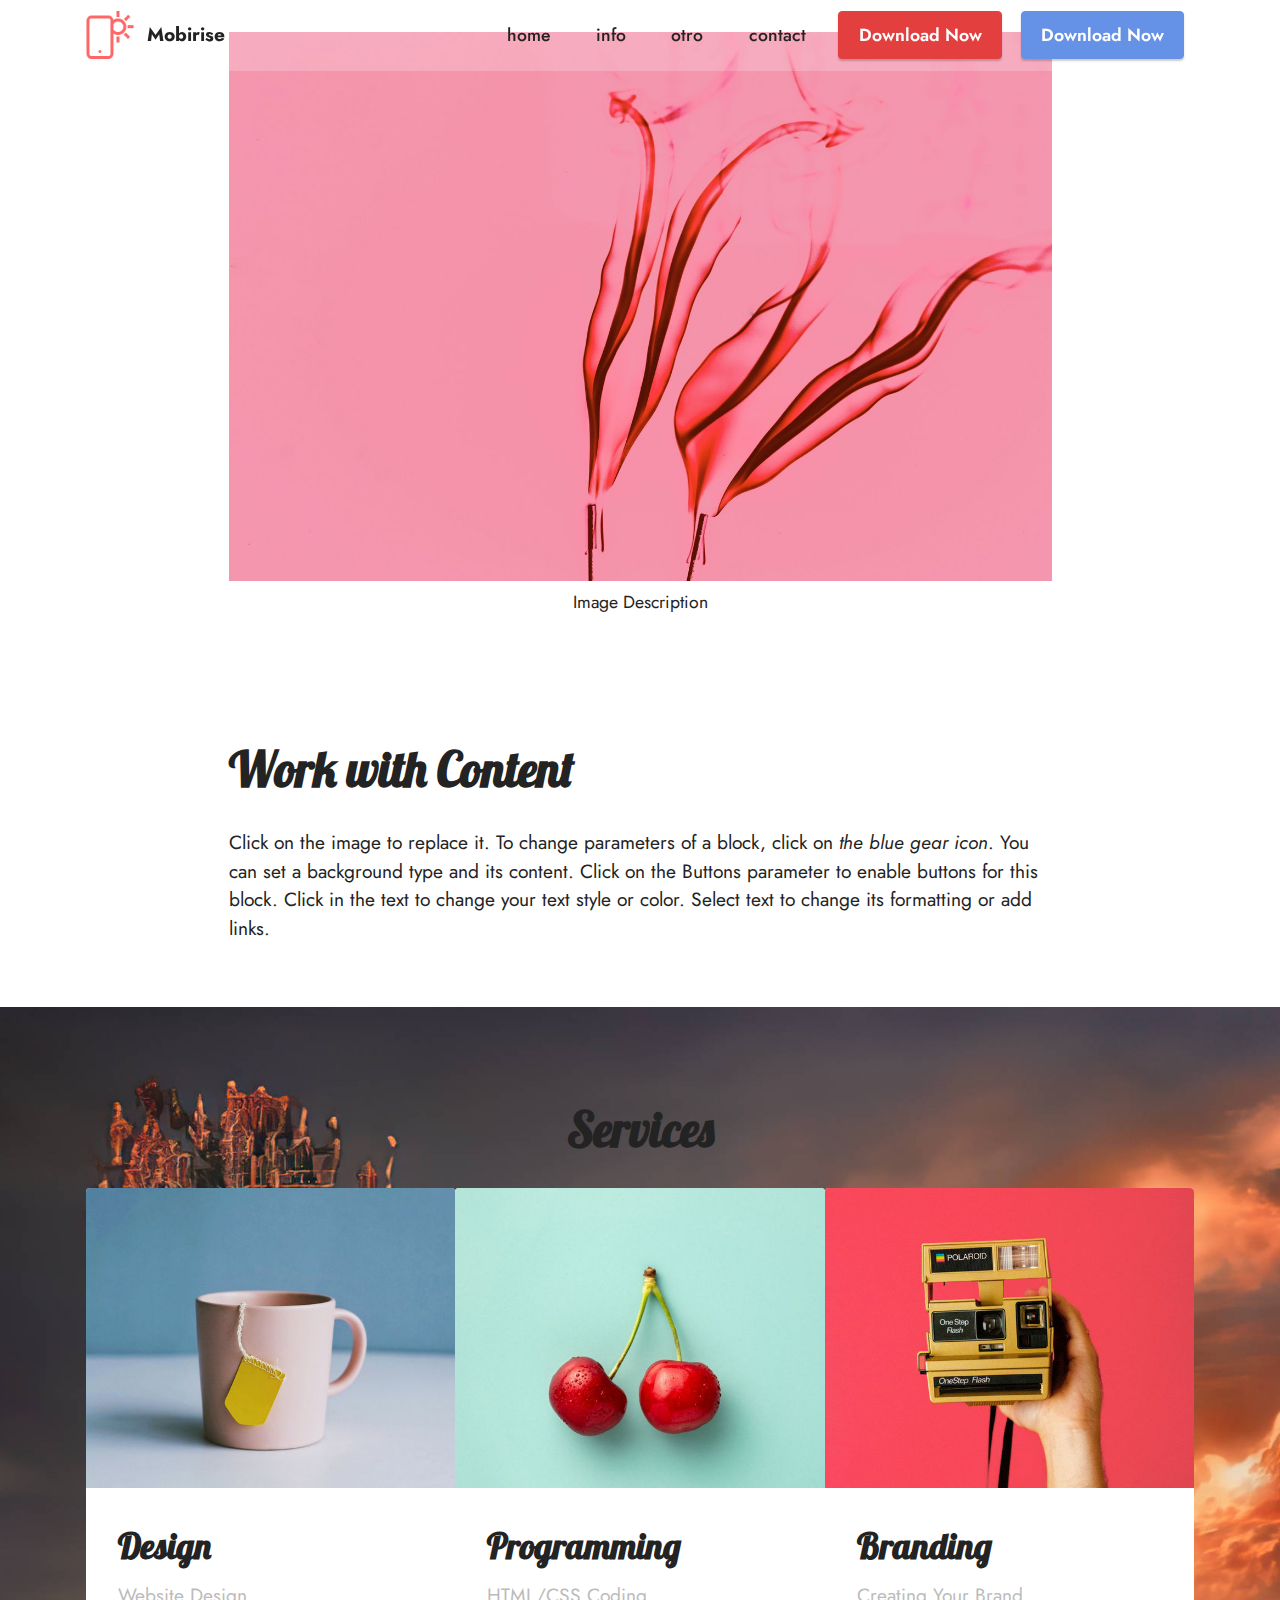
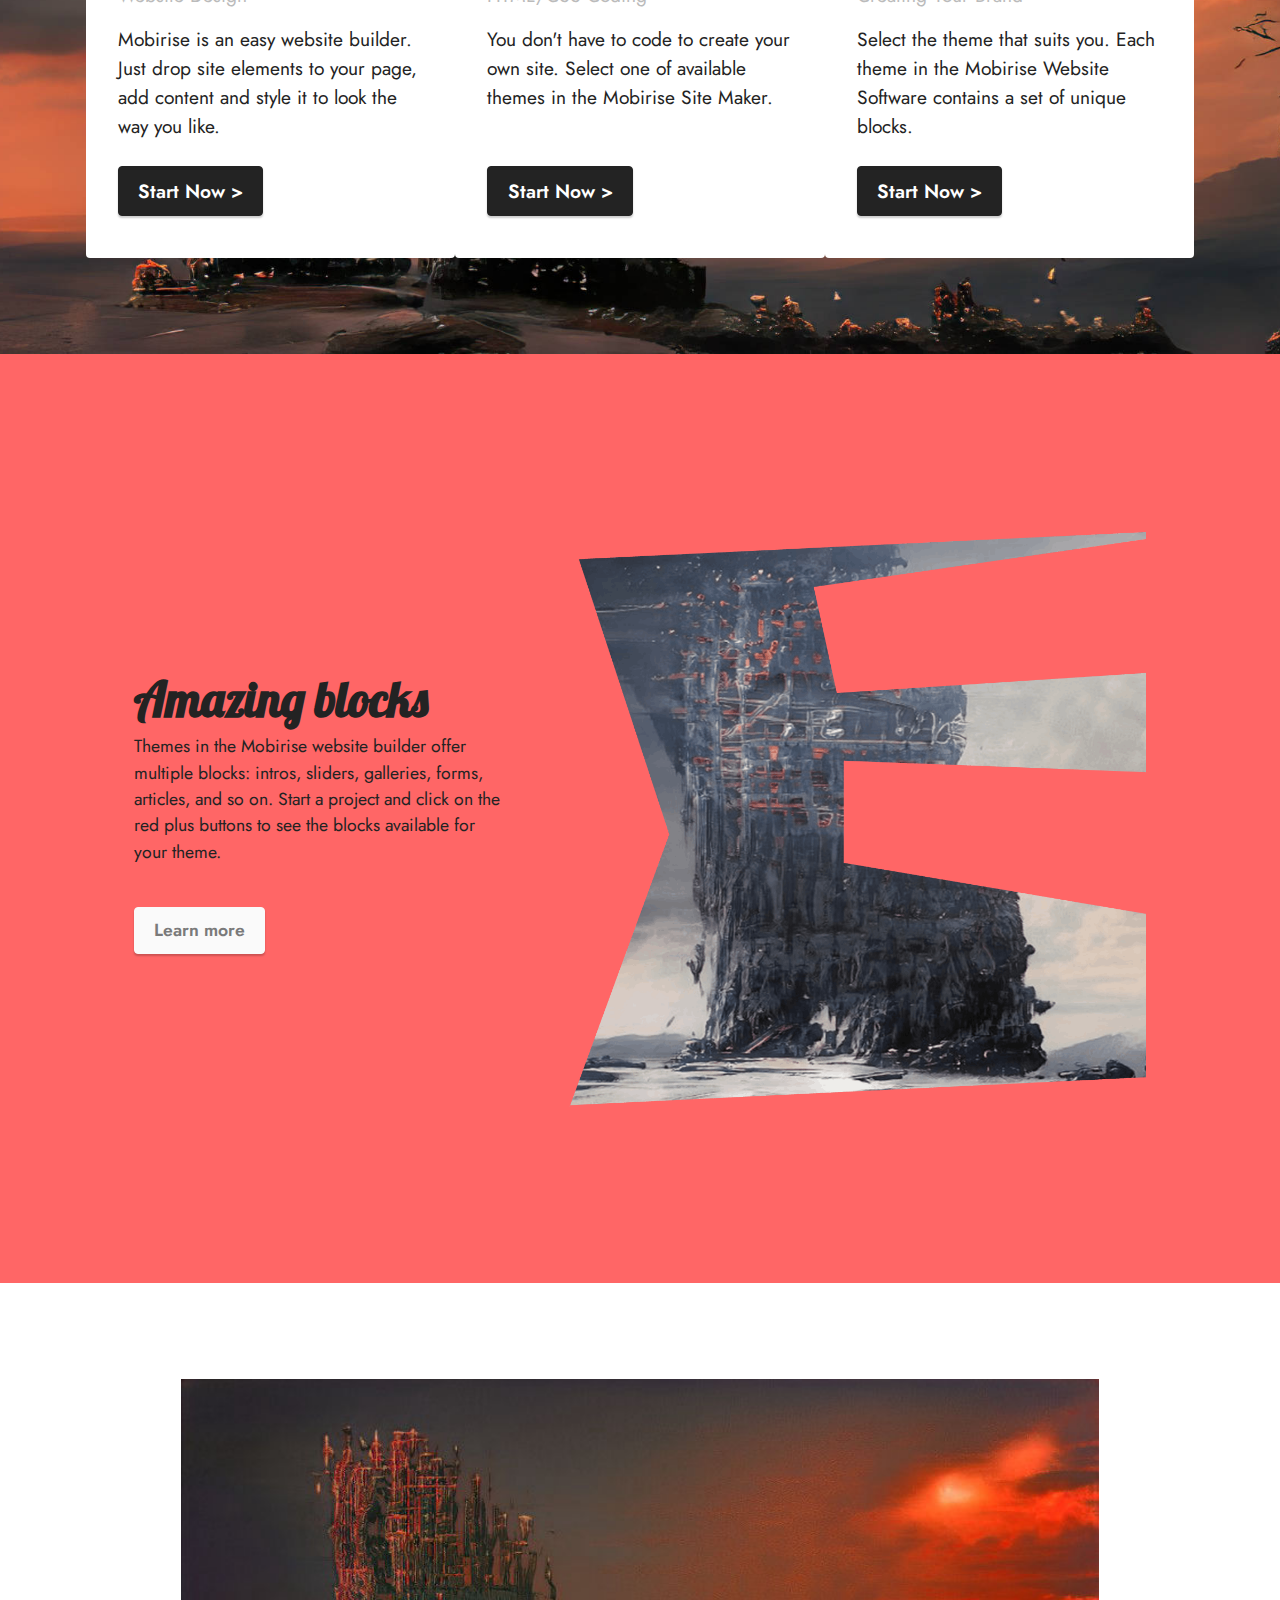
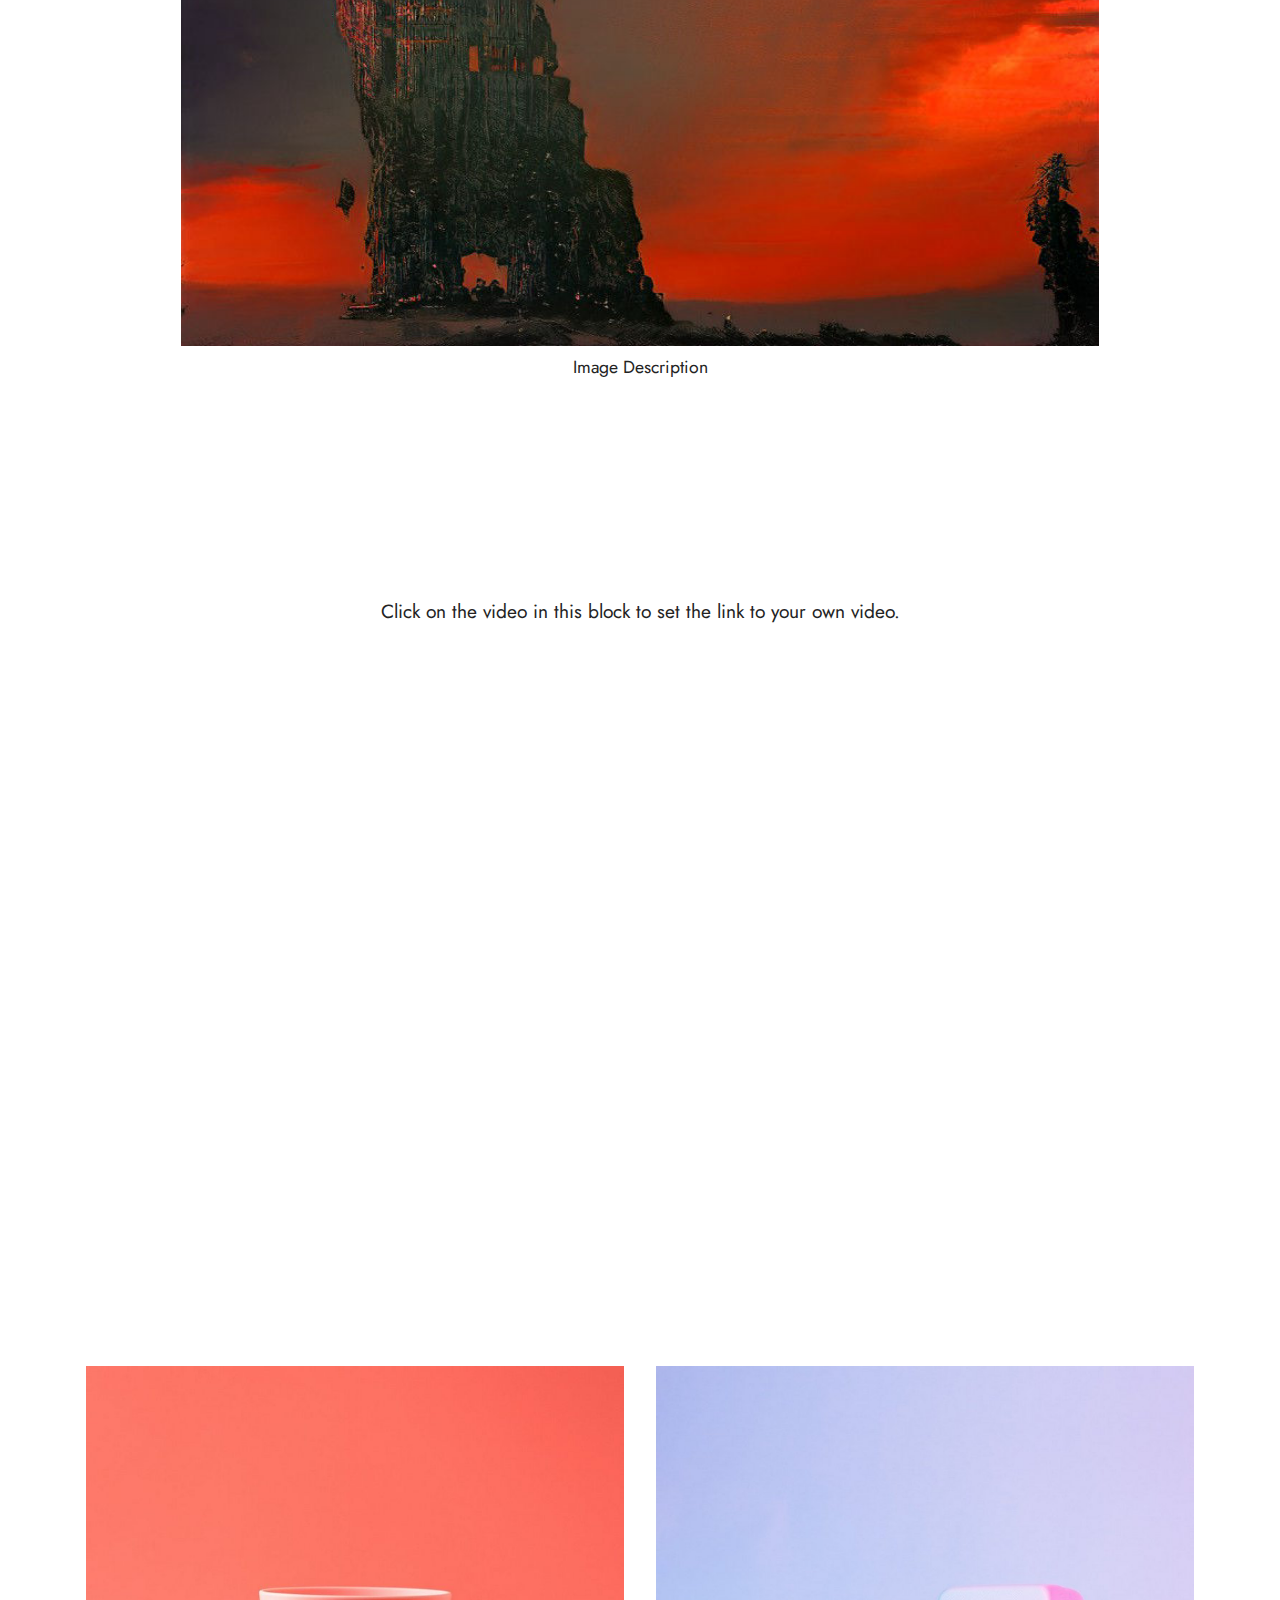
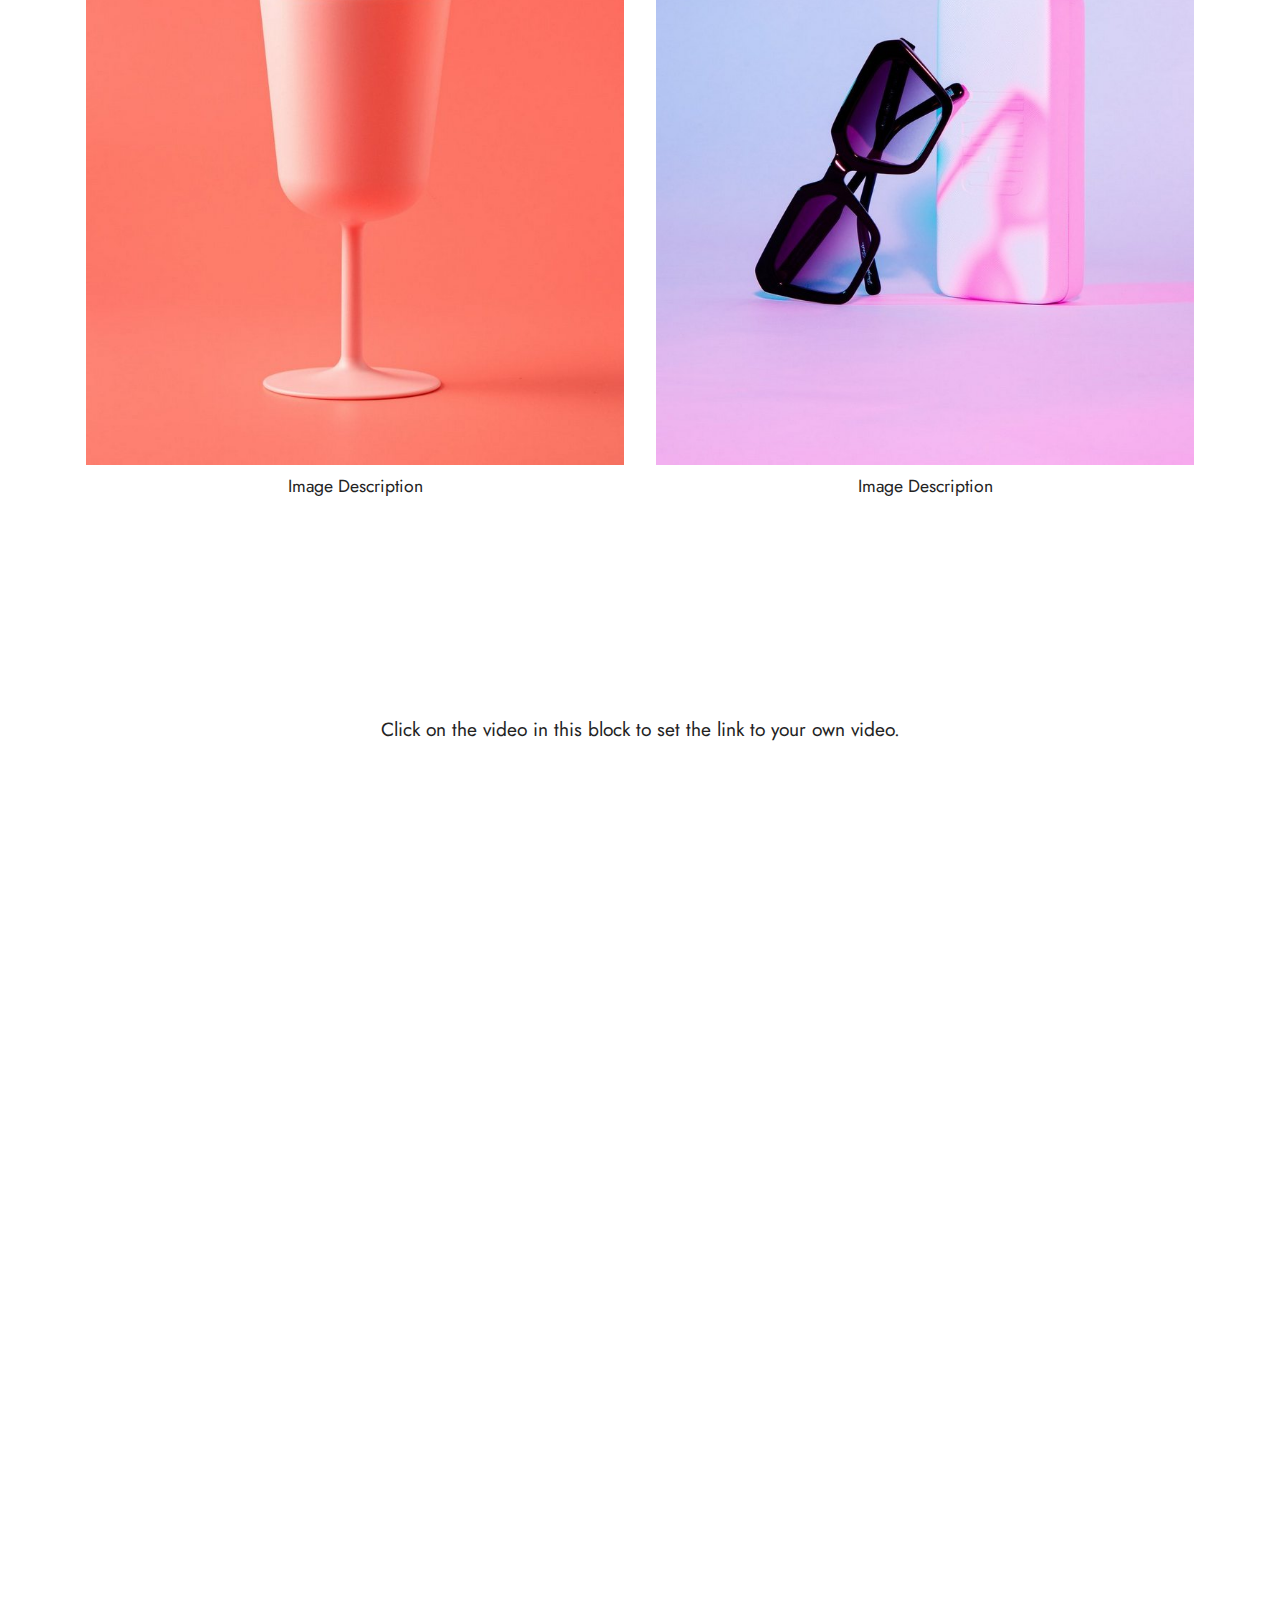
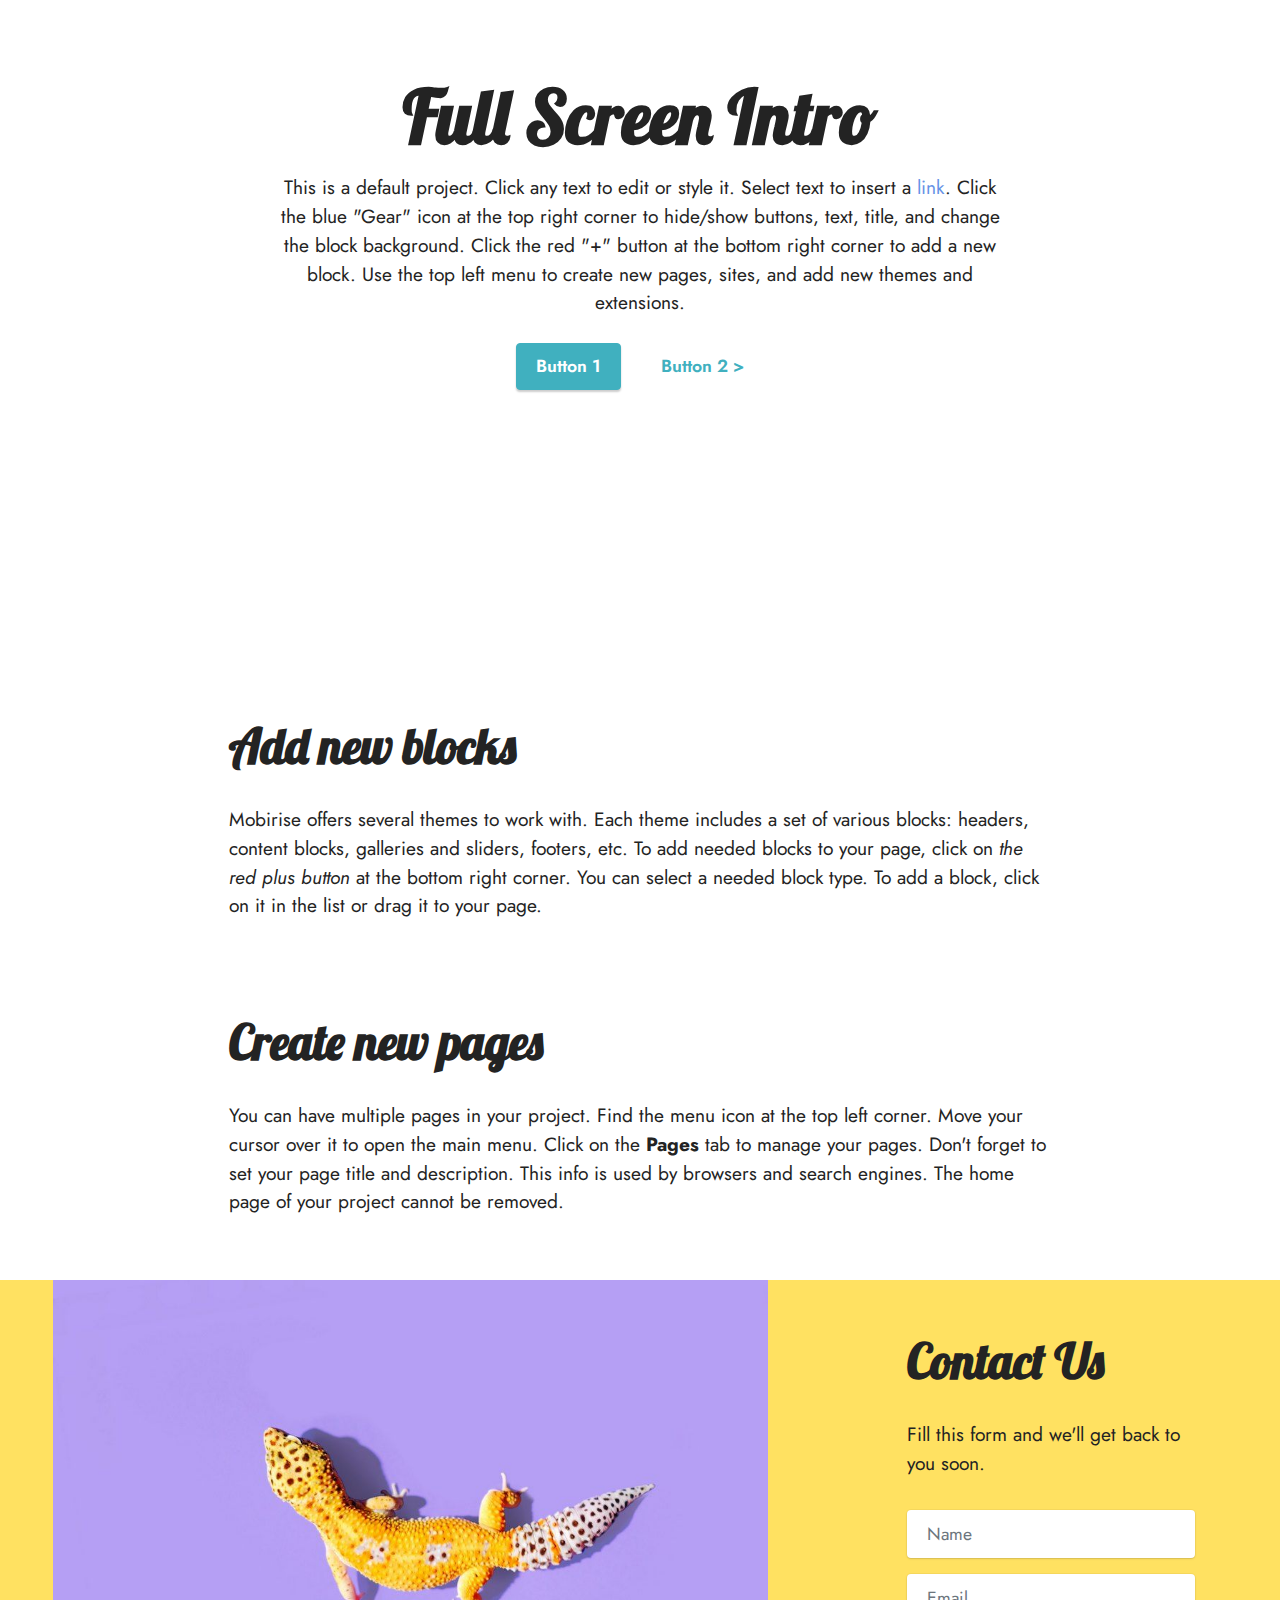
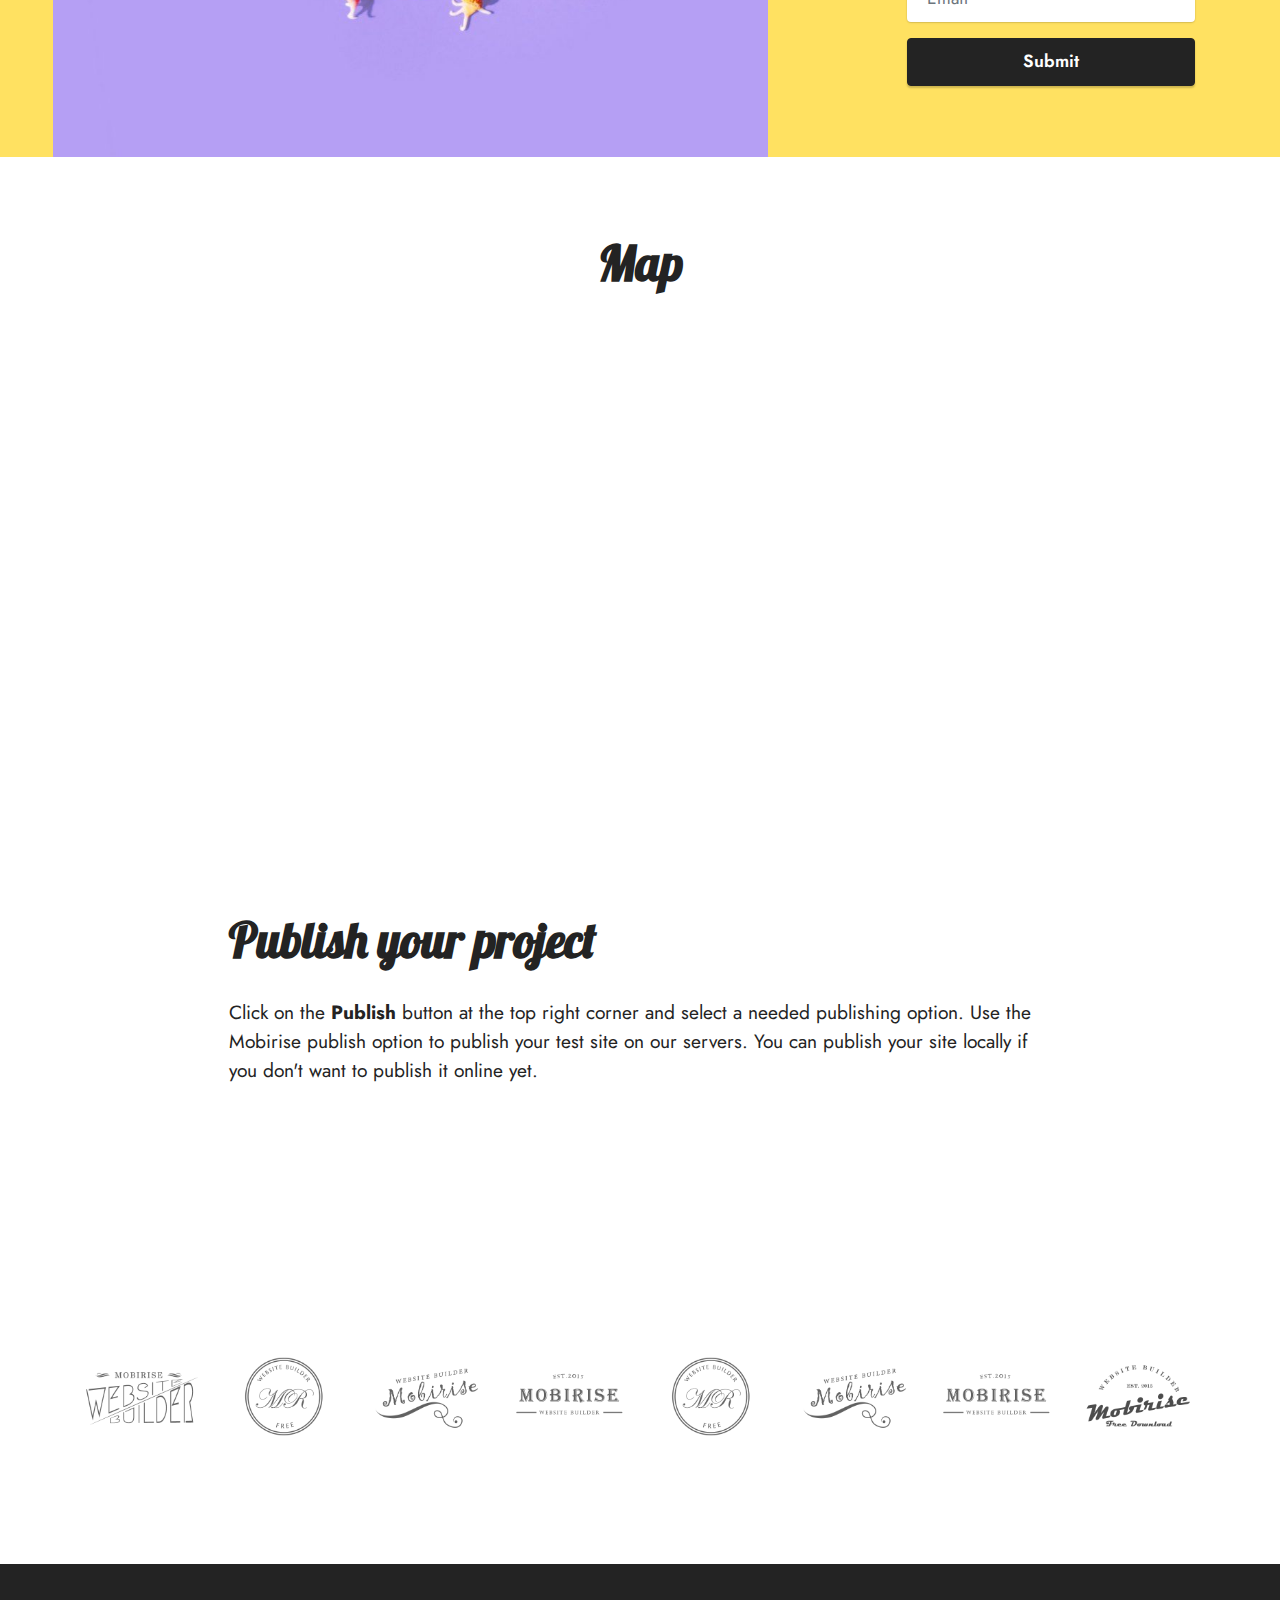
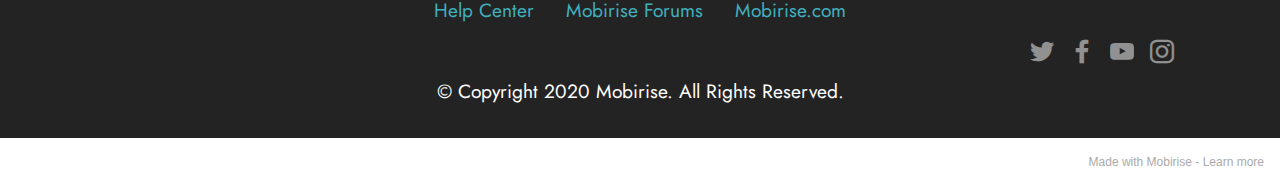
==== commit 2d571146: "create github pages" ====
--- a/index.html
+++ b/index.html
@@ -193,7 +193,7 @@
         <div class="row justify-content-center">
             <div class="col-12 col-lg-10">
                 <div class="image-wrapper">
-                    <img src="assets/images/6.jpg" alt="Mobirise">
+                    <img src="assets/images/6df2b7dbb408a4911099f3bb73a3-828x512.jpg" alt="Mobirise">
                     <p class="mbr-description mbr-fonts-style mt-2 align-center display-4">
                         Image Description</p>
                 </div>
@@ -321,7 +321,7 @@
                 </div>
             </div>
             <div class="col-lg-3 offset-lg-1 mbr-form" data-form-type="formoid">
-                <form action="https://mobirise.eu/" method="POST" class="mbr-form form-with-styler" data-form-title="Form Name"><input type="hidden" name="email" data-form-email="true" value="Y4TjurmWLCy0bXfMf/KU0WauSn62UWfImOcG2Vyg08Vz+YnLDFboVAVcbs0gXW1ob096FXUz7uf8Vt8ItbAytWpaodrLnToHh2LeEiflB9YDInBvKBFOpGVTWrpqRFQ/">
+                <form action="https://mobirise.eu/" method="POST" class="mbr-form form-with-styler" data-form-title="Form Name"><input type="hidden" name="email" data-form-email="true" value="qSIempO346Z0UE2xGCnedbjpiSDryUpVrbagRWSoph746NqSeTN+b6USUZ7mmXYhVHGhfIuyketkKYtxNO3cxUMuQbnhzYRYJfK6vdgbpT6U/T1gTvfRdB2tbwIUJTaN">
                     <div class="row">
                         <div hidden="hidden" data-form-alert="" class="alert alert-success col-12">Thanks for filling out
                             the form!</div>
@@ -470,7 +470,7 @@
             </div>
         </div>
     </div>
-</section><section style="background-color: #fff; font-family: -apple-system, BlinkMacSystemFont, 'Segoe UI', 'Roboto', 'Helvetica Neue', Arial, sans-serif; color:#aaa; font-size:12px; padding: 0; align-items: center; display: flex;"><a href="https://mobirise.site/l" style="flex: 1 1; height: 3rem; padding-left: 1rem;"></a><p style="flex: 0 0 auto; margin:0; padding-right:1rem;"><a href="https://mobirise.site/q" style="color:#aaa;">The site</a> was started with Mobirise themes</p></section><script src="assets/bootstrap/js/bootstrap.bundle.min.js"></script>  <script src="assets/parallax/jarallax.js"></script>  <script src="assets/smoothscroll/smooth-scroll.js"></script>  <script src="assets/ytplayer/index.js"></script>  <script src="assets/dropdown/js/navbar-dropdown.js"></script>  <script src="assets/playervimeo/vimeo_player.js"></script>  <script src="assets/theme/js/script.js"></script>  <script src="assets/formoid/formoid.min.js"></script>  
+</section><section style="background-color: #fff; font-family: -apple-system, BlinkMacSystemFont, 'Segoe UI', 'Roboto', 'Helvetica Neue', Arial, sans-serif; color:#aaa; font-size:12px; padding: 0; align-items: center; display: flex;"><a href="https://mobirise.site/e" style="flex: 1 1; height: 3rem; padding-left: 1rem;"></a><p style="flex: 0 0 auto; margin:0; padding-right:1rem;">Made with Mobirise - <a href="https://mobirise.site/m" style="color:#aaa;">Learn more</a></p></section><script src="assets/bootstrap/js/bootstrap.bundle.min.js"></script>  <script src="assets/parallax/jarallax.js"></script>  <script src="assets/smoothscroll/smooth-scroll.js"></script>  <script src="assets/ytplayer/index.js"></script>  <script src="assets/dropdown/js/navbar-dropdown.js"></script>  <script src="assets/playervimeo/vimeo_player.js"></script>  <script src="assets/theme/js/script.js"></script>  <script src="assets/formoid/formoid.min.js"></script>  
   
   
 </body>
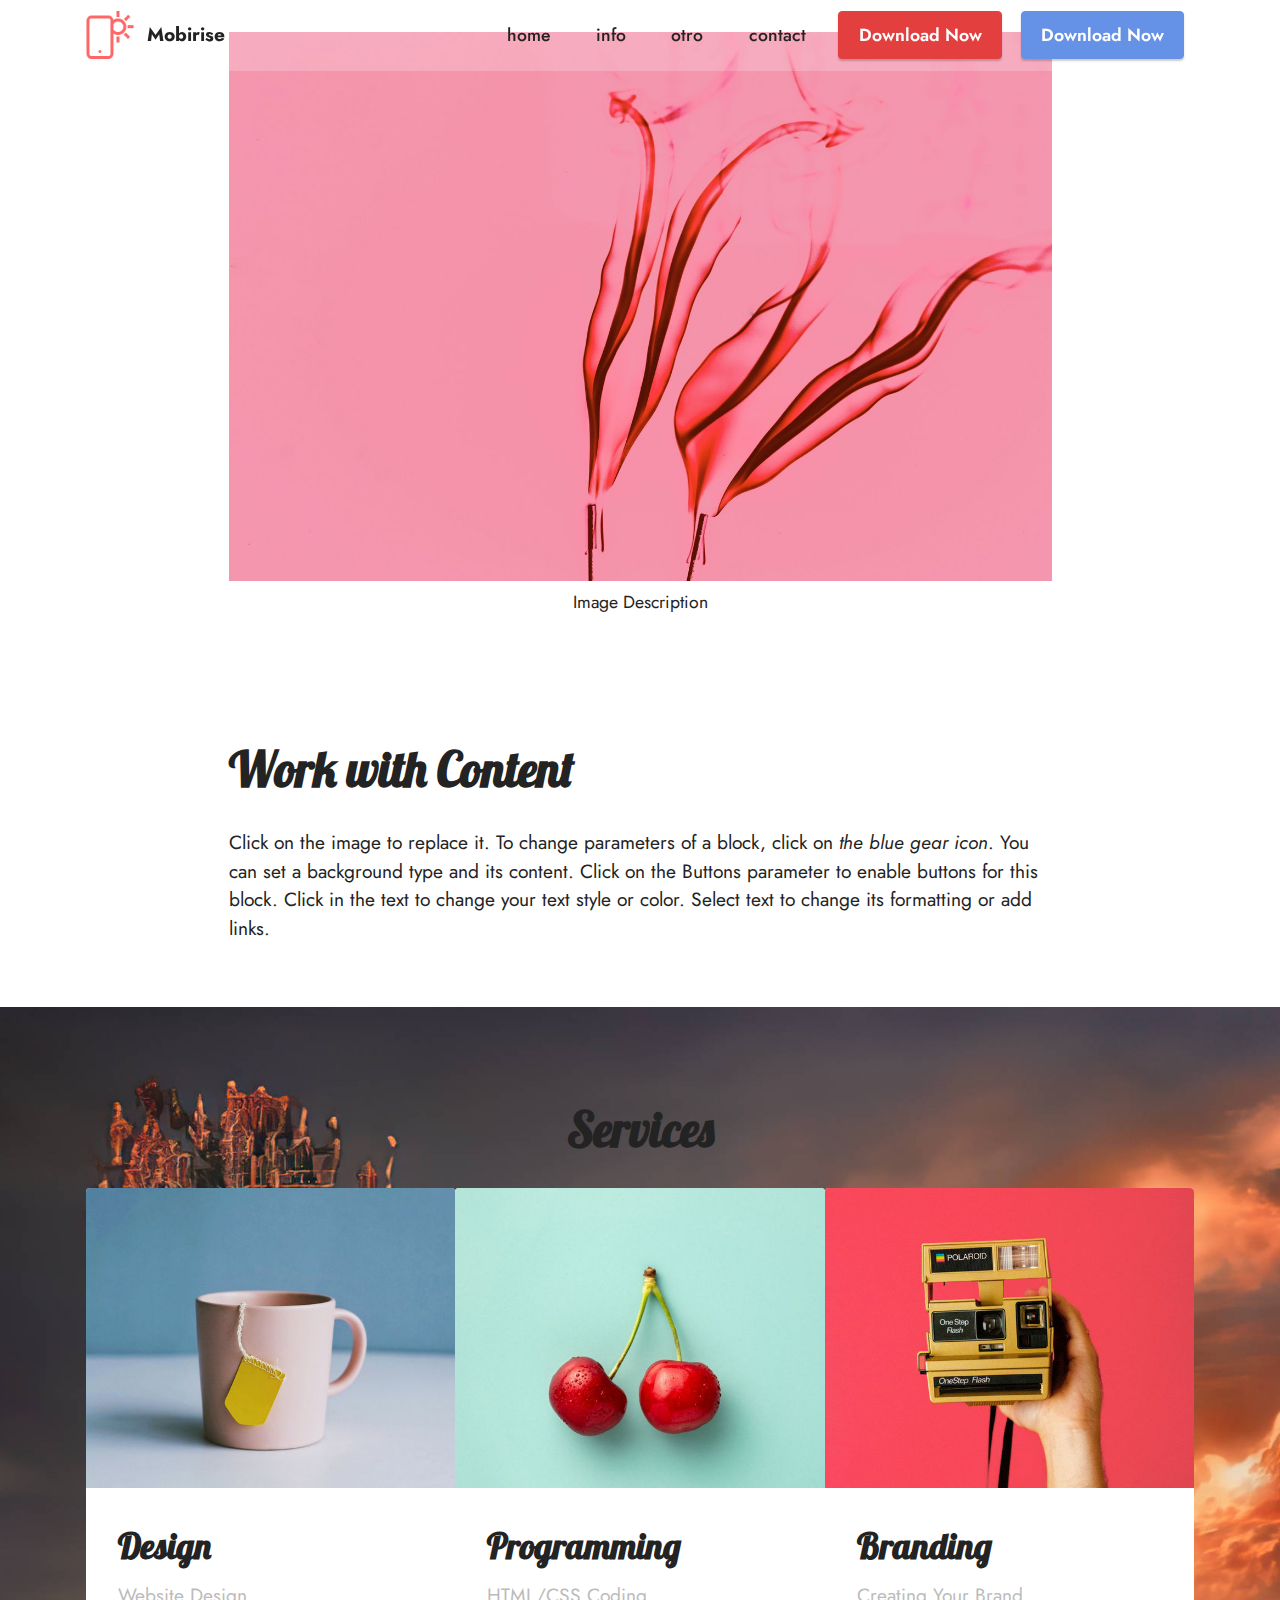
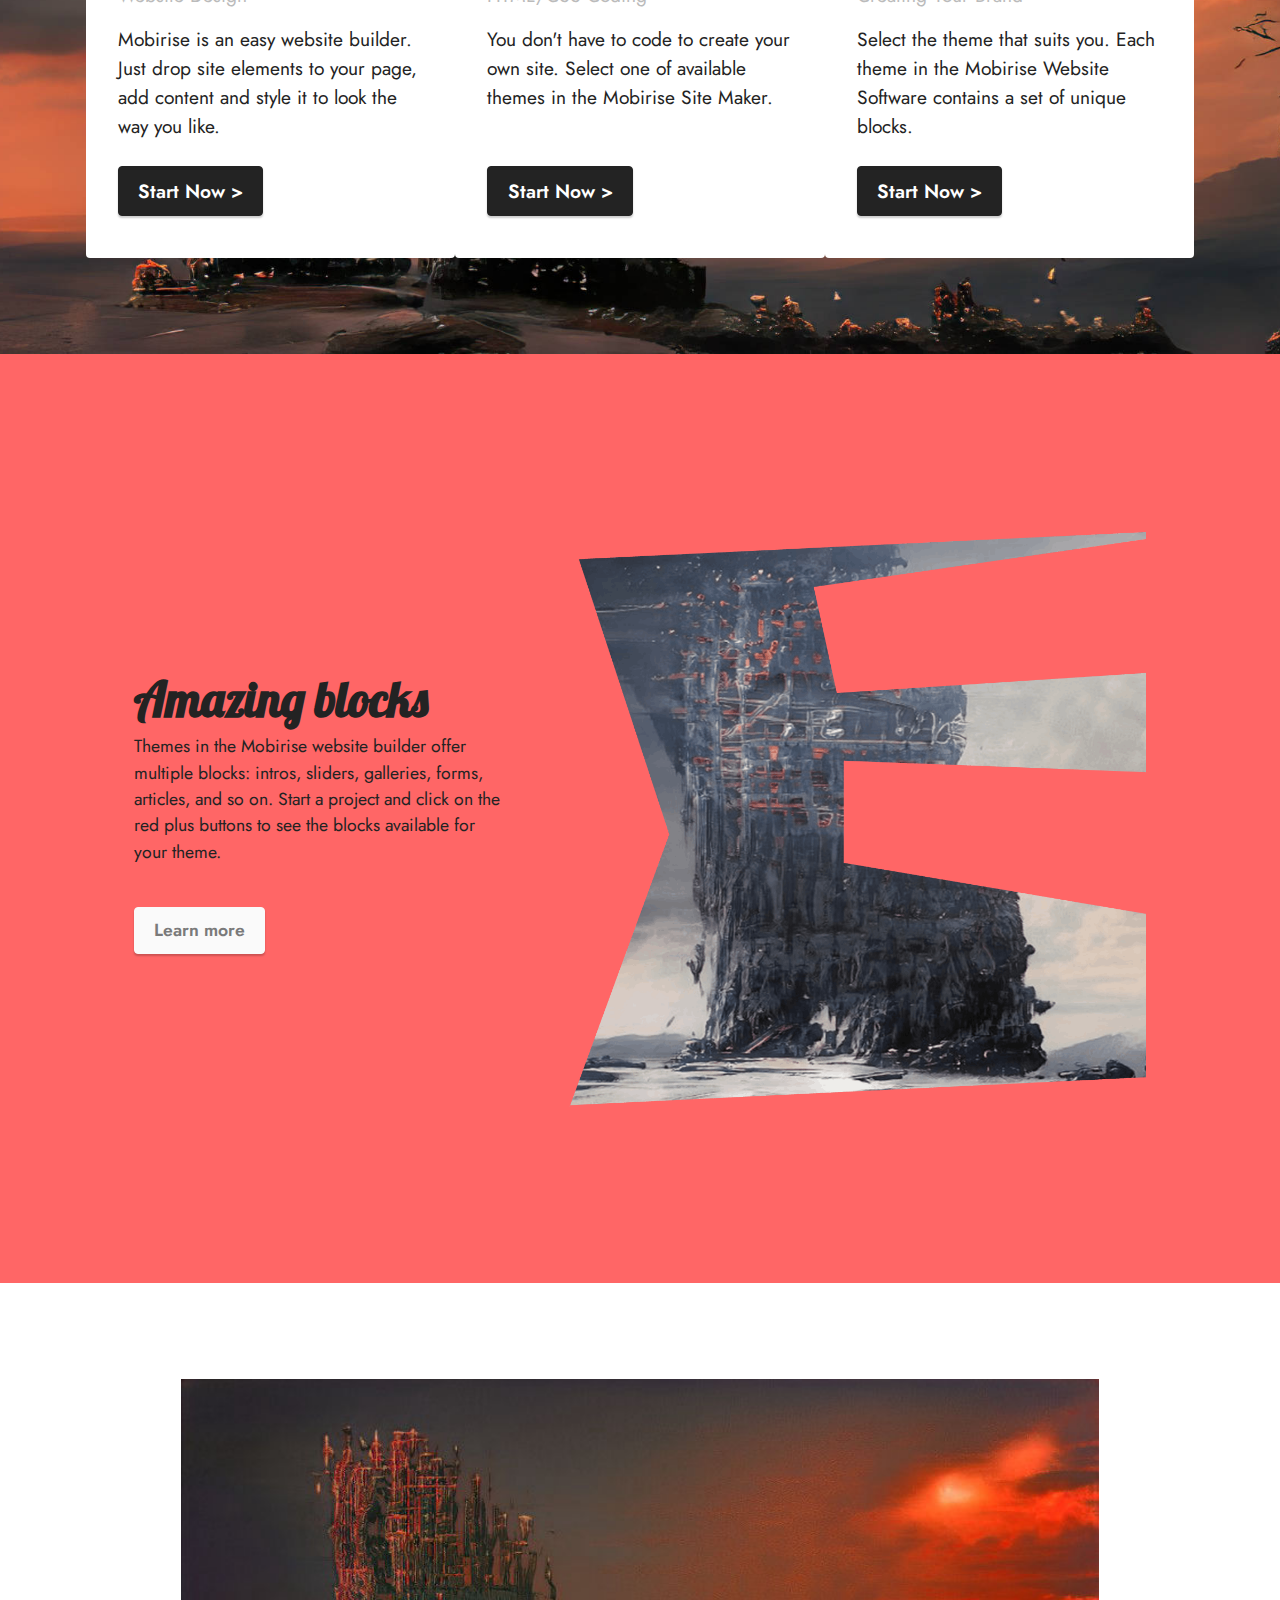
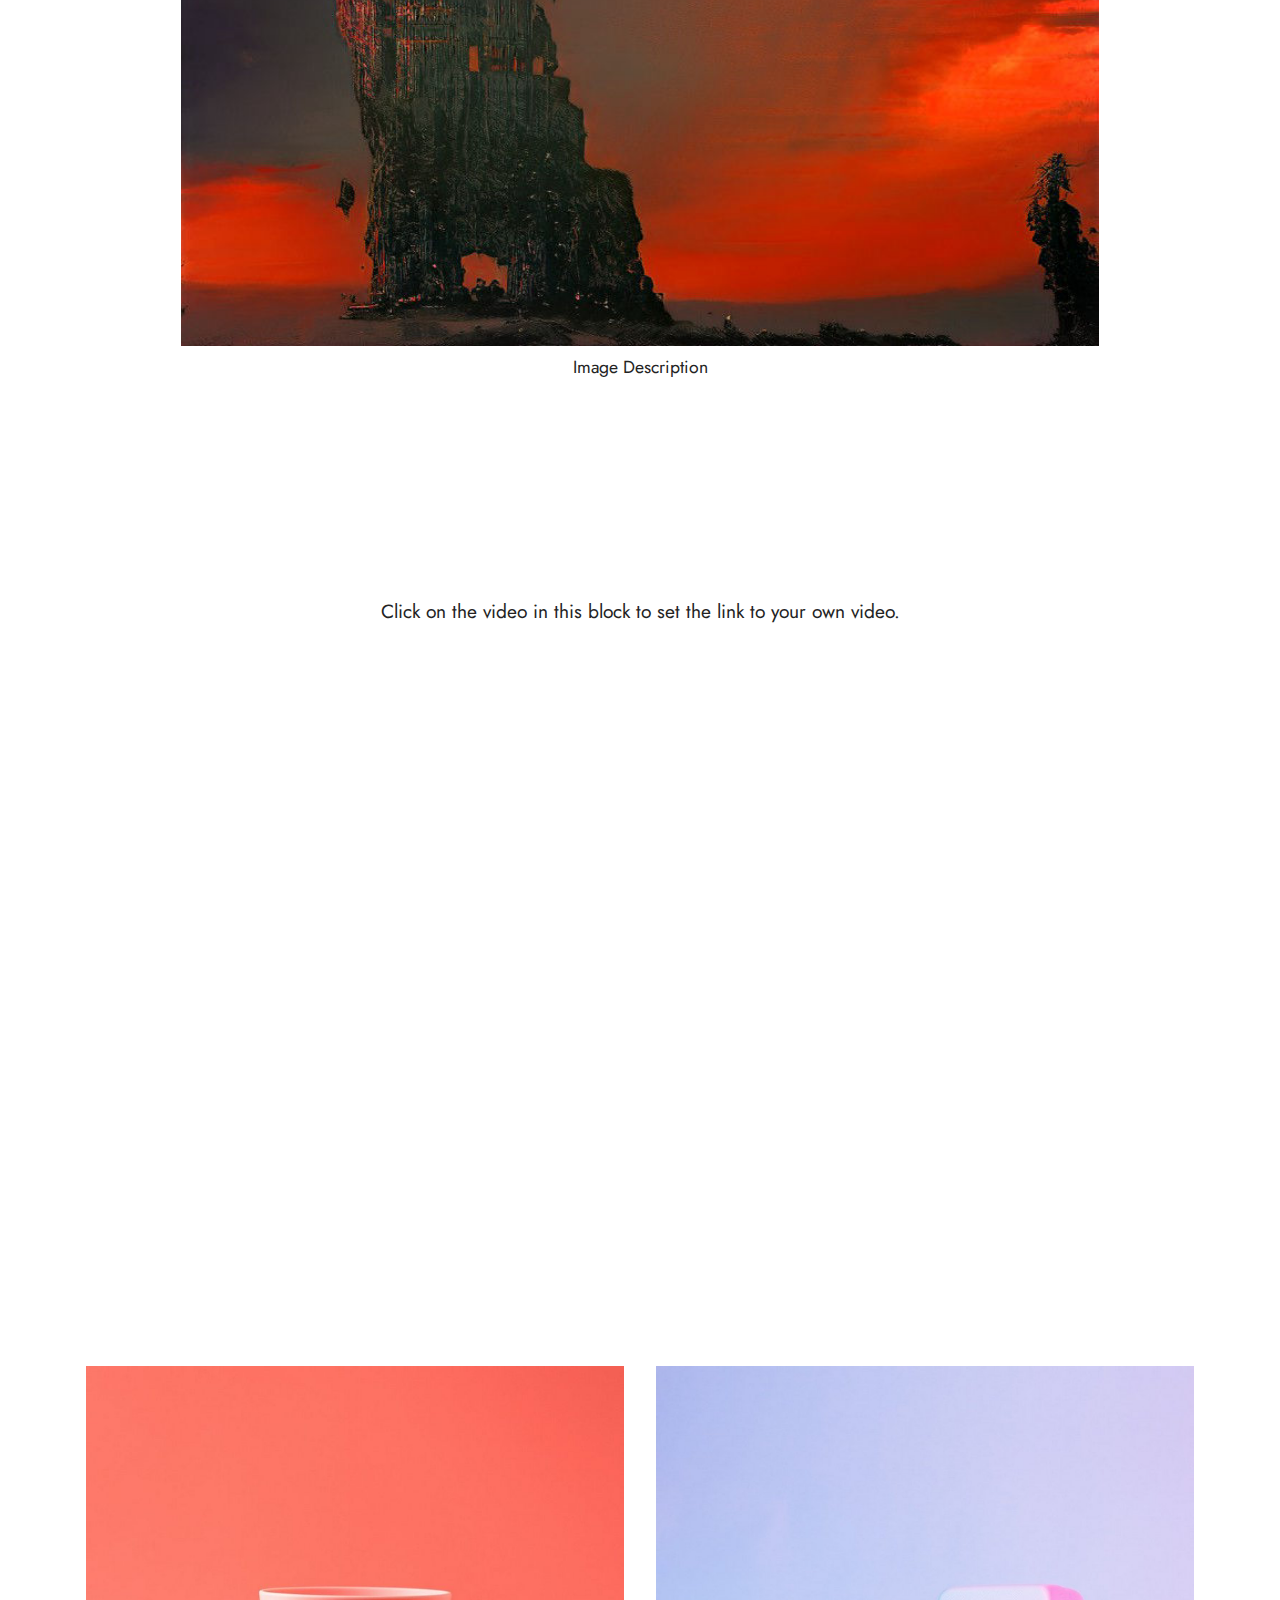
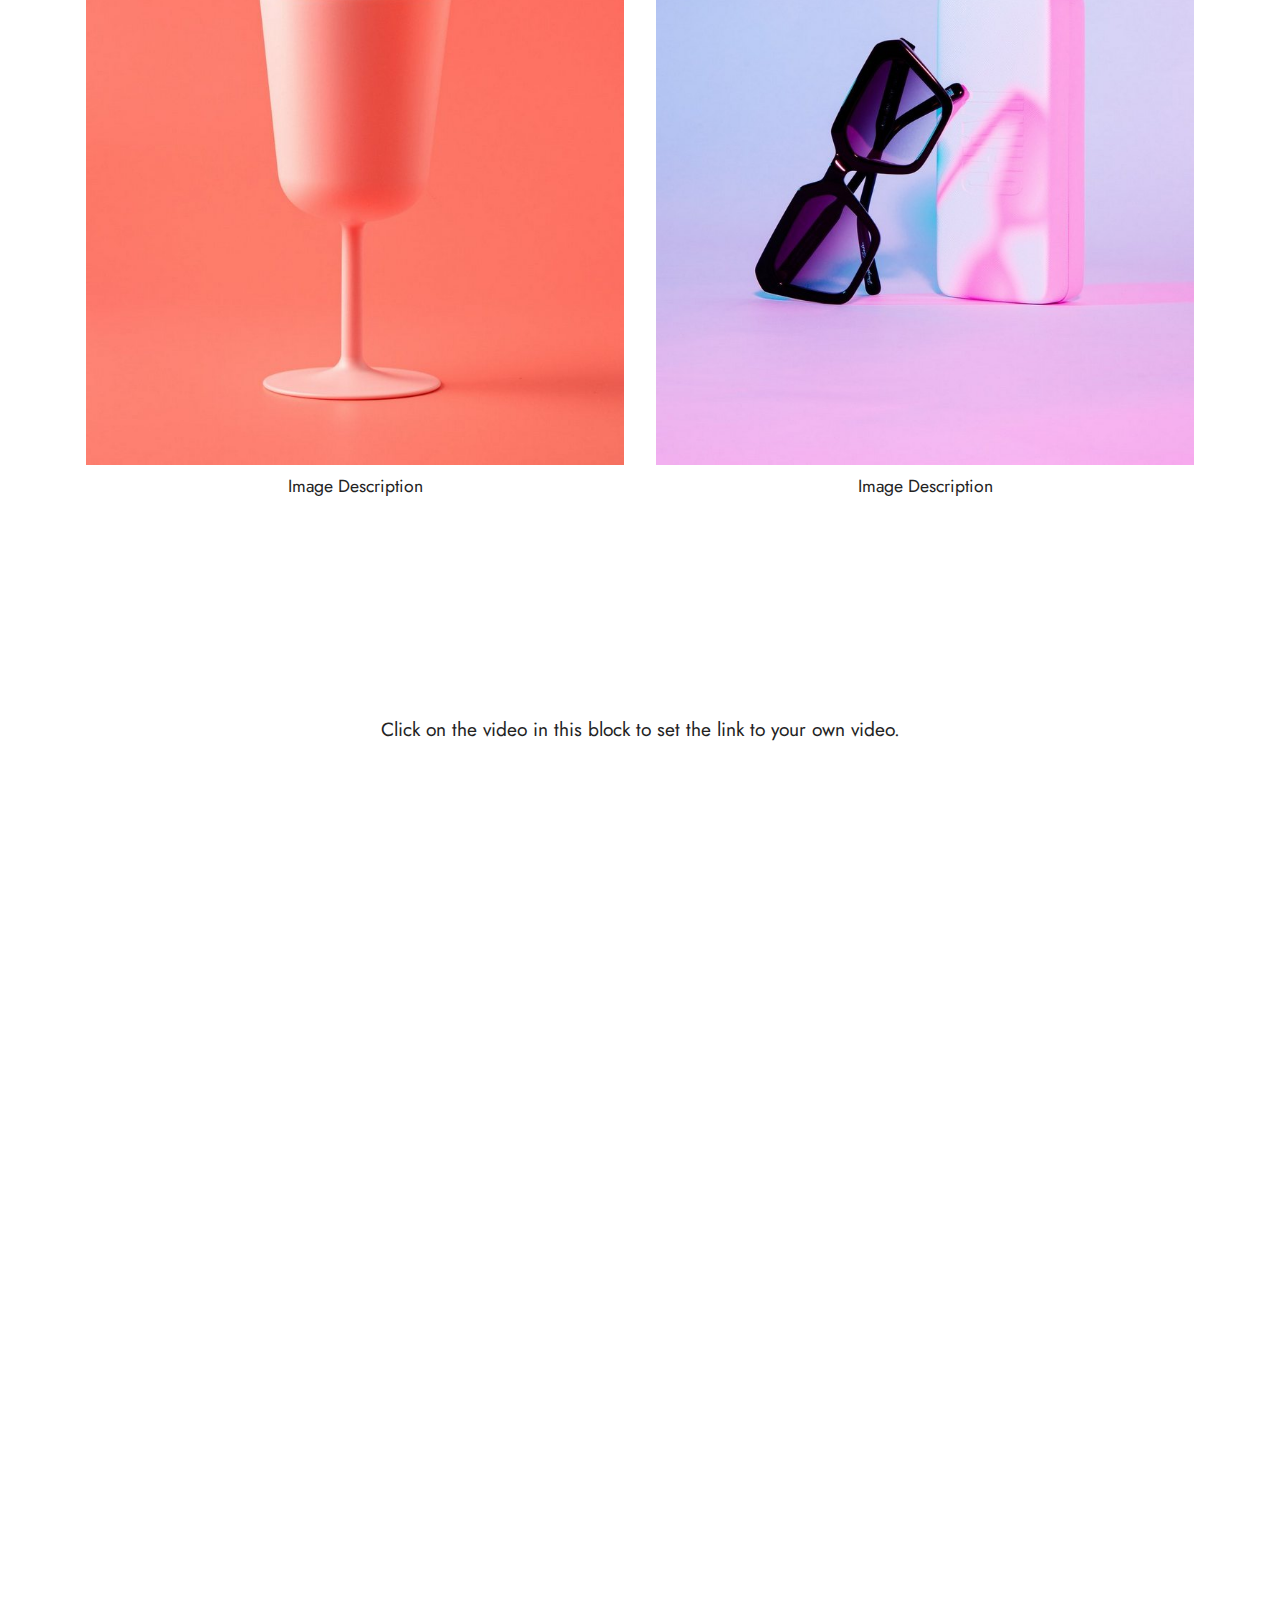
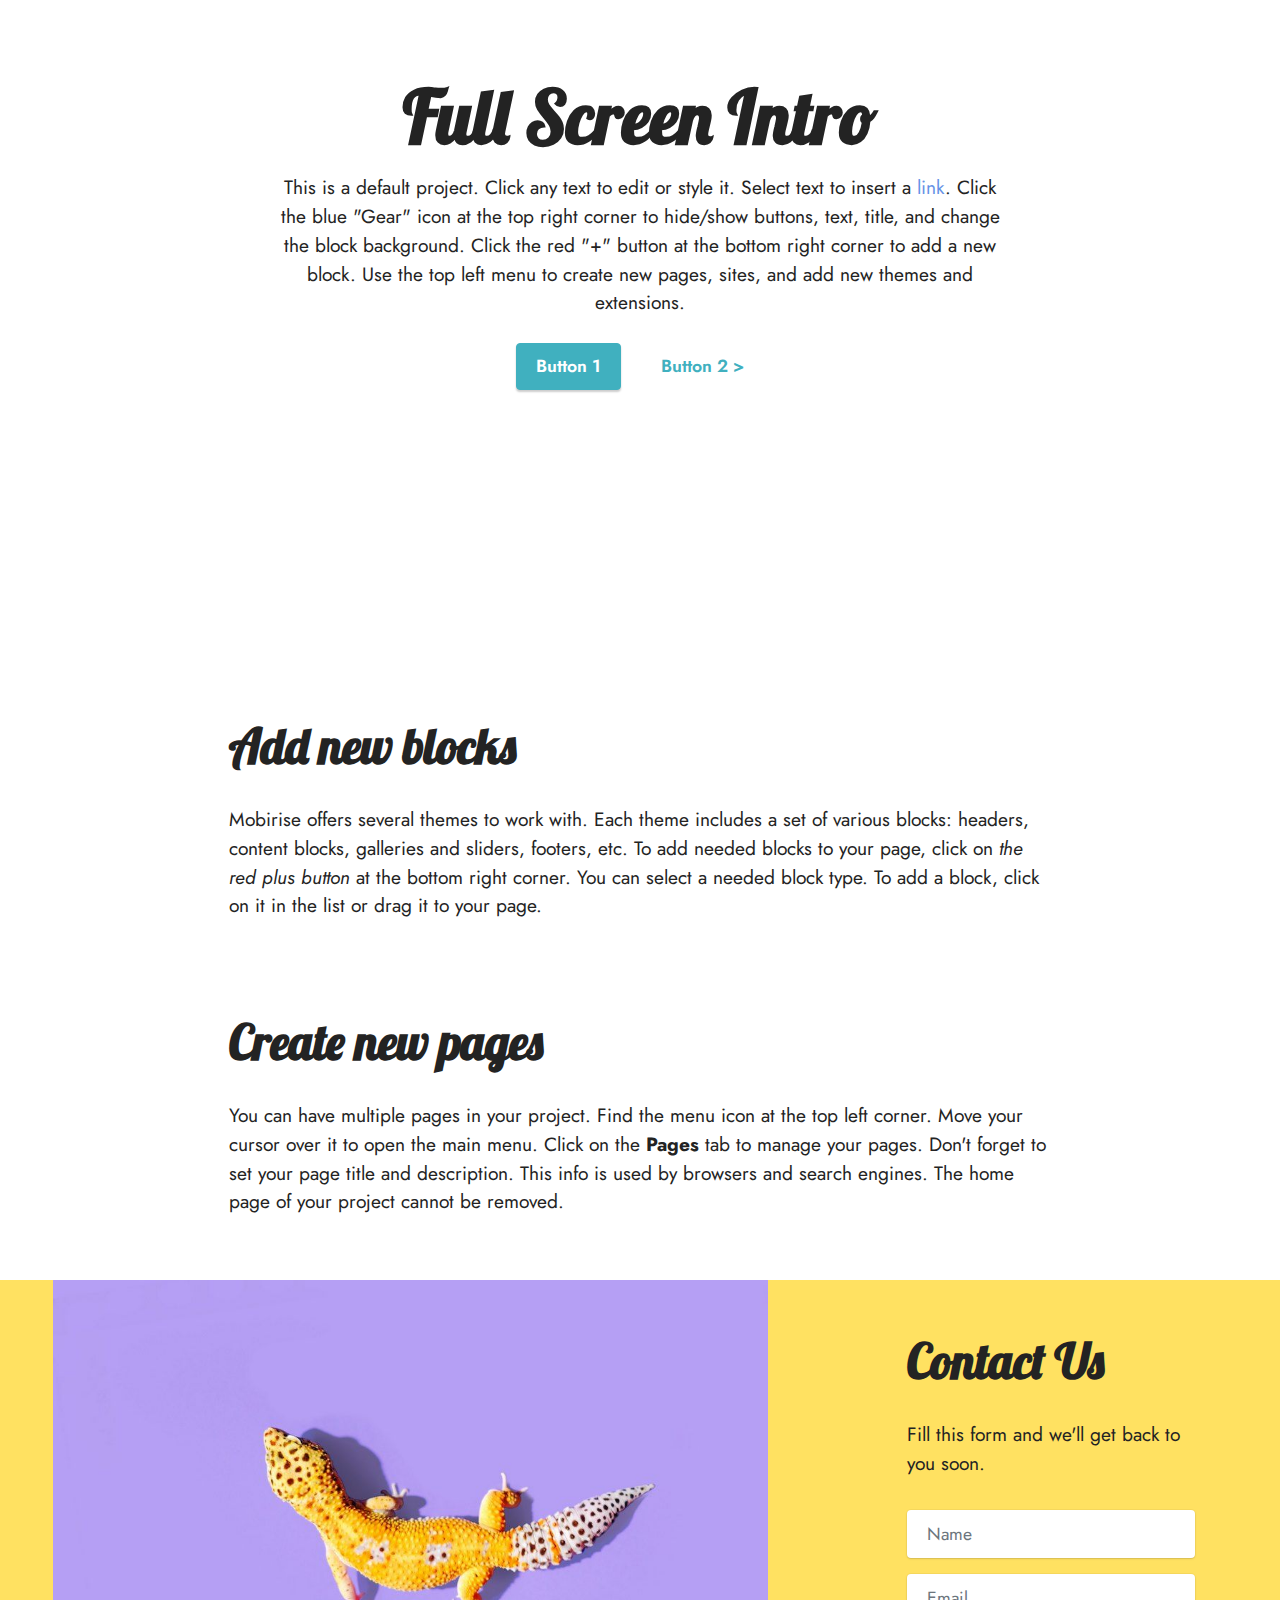
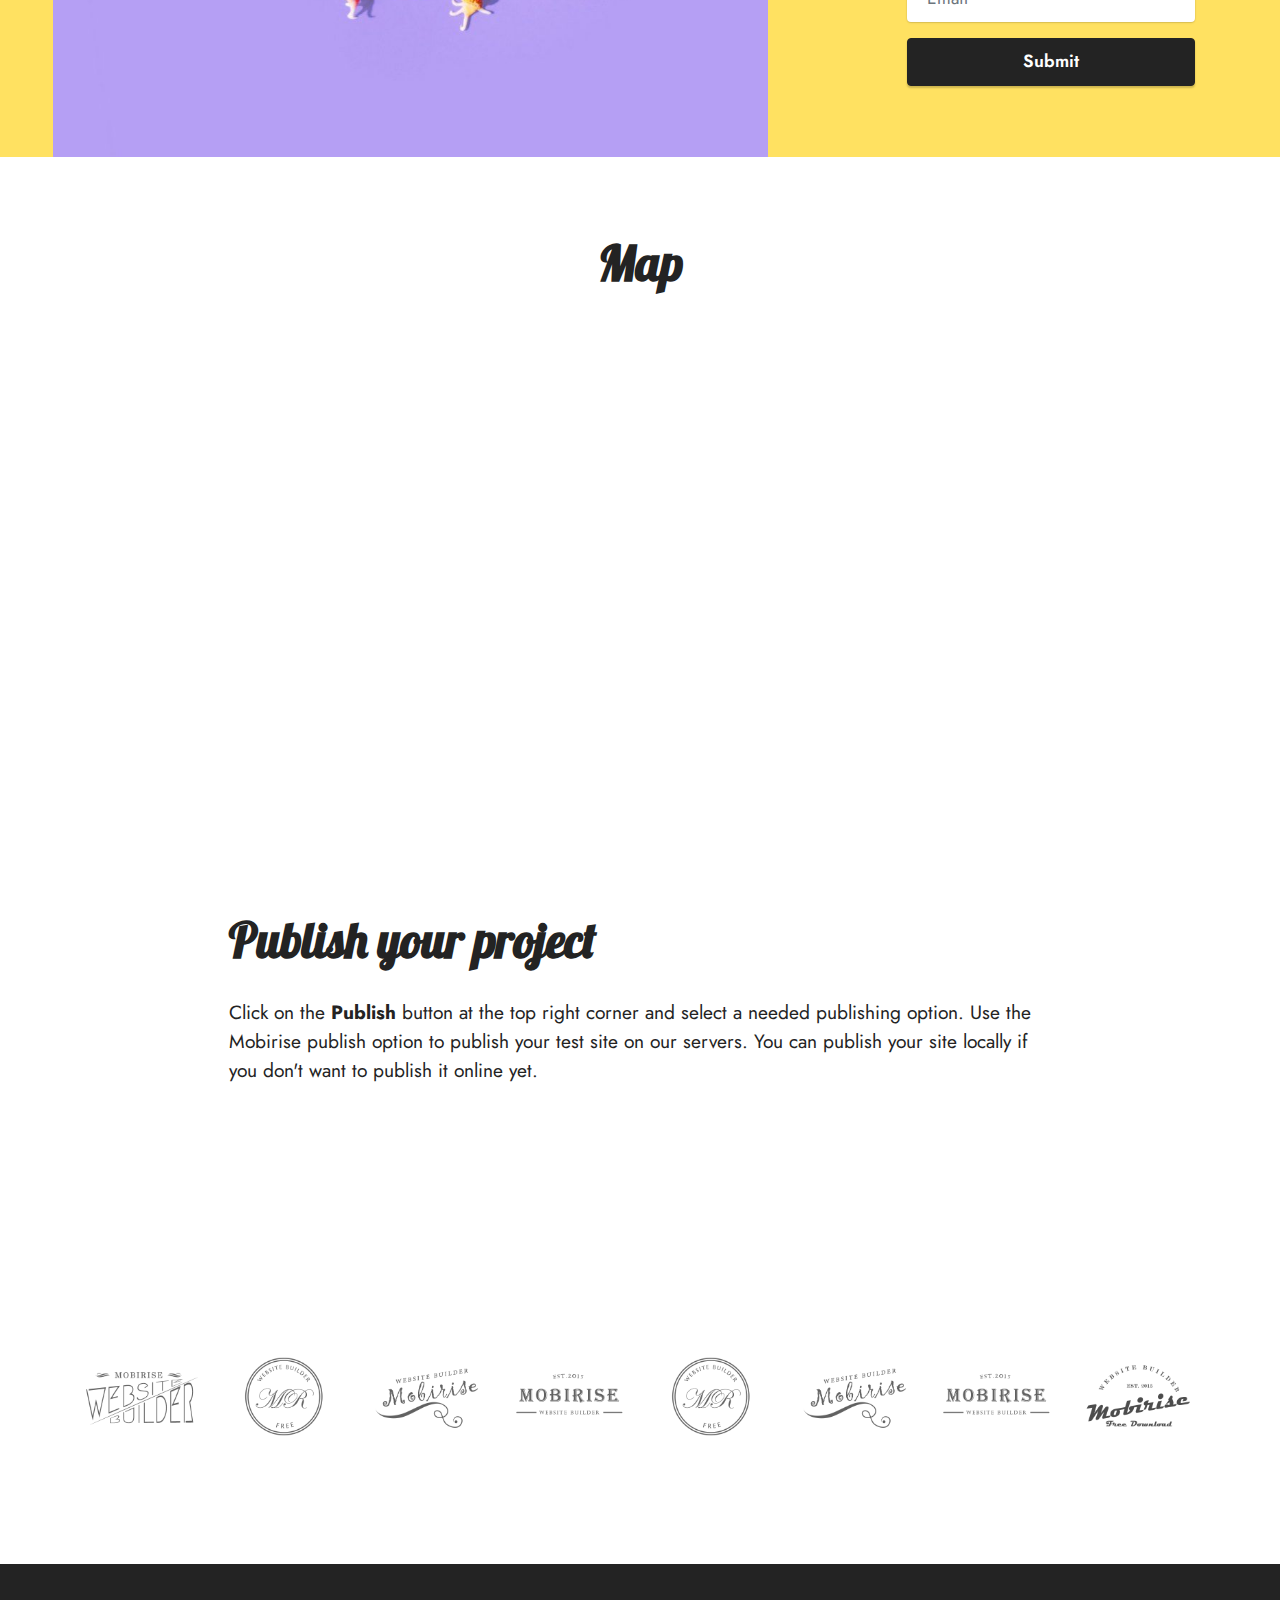
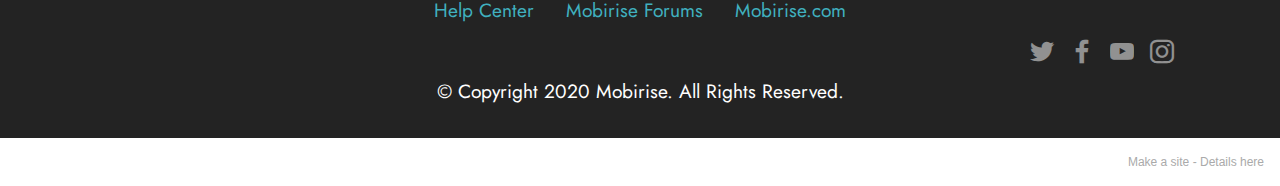
==== commit 2639f372: "create github pages" ====
--- a/index.html
+++ b/index.html
@@ -321,7 +321,7 @@
                 </div>
             </div>
             <div class="col-lg-3 offset-lg-1 mbr-form" data-form-type="formoid">
-                <form action="https://mobirise.eu/" method="POST" class="mbr-form form-with-styler" data-form-title="Form Name"><input type="hidden" name="email" data-form-email="true" value="qSIempO346Z0UE2xGCnedbjpiSDryUpVrbagRWSoph746NqSeTN+b6USUZ7mmXYhVHGhfIuyketkKYtxNO3cxUMuQbnhzYRYJfK6vdgbpT6U/T1gTvfRdB2tbwIUJTaN">
+                <form action="https://mobirise.eu/" method="POST" class="mbr-form form-with-styler" data-form-title="Form Name"><input type="hidden" name="email" data-form-email="true" value="SIpQArFpNWGBAHCD6UhZ2QB+rmzDgzwHjwVANNEcZmrkrqPUDPTrf83lvIqQxBQZxqEZm9Uxqt+7CQH9FX49bdEjU7bnp7A6db8DkvGBCoOvsPXBPXYRiLE94DnGBnn8">
                     <div class="row">
                         <div hidden="hidden" data-form-alert="" class="alert alert-success col-12">Thanks for filling out
                             the form!</div>
@@ -470,7 +470,7 @@
             </div>
         </div>
     </div>
-</section><section style="background-color: #fff; font-family: -apple-system, BlinkMacSystemFont, 'Segoe UI', 'Roboto', 'Helvetica Neue', Arial, sans-serif; color:#aaa; font-size:12px; padding: 0; align-items: center; display: flex;"><a href="https://mobirise.site/e" style="flex: 1 1; height: 3rem; padding-left: 1rem;"></a><p style="flex: 0 0 auto; margin:0; padding-right:1rem;">Made with Mobirise - <a href="https://mobirise.site/m" style="color:#aaa;">Learn more</a></p></section><script src="assets/bootstrap/js/bootstrap.bundle.min.js"></script>  <script src="assets/parallax/jarallax.js"></script>  <script src="assets/smoothscroll/smooth-scroll.js"></script>  <script src="assets/ytplayer/index.js"></script>  <script src="assets/dropdown/js/navbar-dropdown.js"></script>  <script src="assets/playervimeo/vimeo_player.js"></script>  <script src="assets/theme/js/script.js"></script>  <script src="assets/formoid/formoid.min.js"></script>  
+</section><section style="background-color: #fff; font-family: -apple-system, BlinkMacSystemFont, 'Segoe UI', 'Roboto', 'Helvetica Neue', Arial, sans-serif; color:#aaa; font-size:12px; padding: 0; align-items: center; display: flex;"><a href="https://mobirise.site/p" style="flex: 1 1; height: 3rem; padding-left: 1rem;"></a><p style="flex: 0 0 auto; margin:0; padding-right:1rem;">Make a site - <a href="https://mobirise.site/w" style="color:#aaa;">Details here</a></p></section><script src="assets/bootstrap/js/bootstrap.bundle.min.js"></script>  <script src="assets/parallax/jarallax.js"></script>  <script src="assets/smoothscroll/smooth-scroll.js"></script>  <script src="assets/ytplayer/index.js"></script>  <script src="assets/dropdown/js/navbar-dropdown.js"></script>  <script src="assets/playervimeo/vimeo_player.js"></script>  <script src="assets/theme/js/script.js"></script>  <script src="assets/formoid/formoid.min.js"></script>  
   
   
 </body>
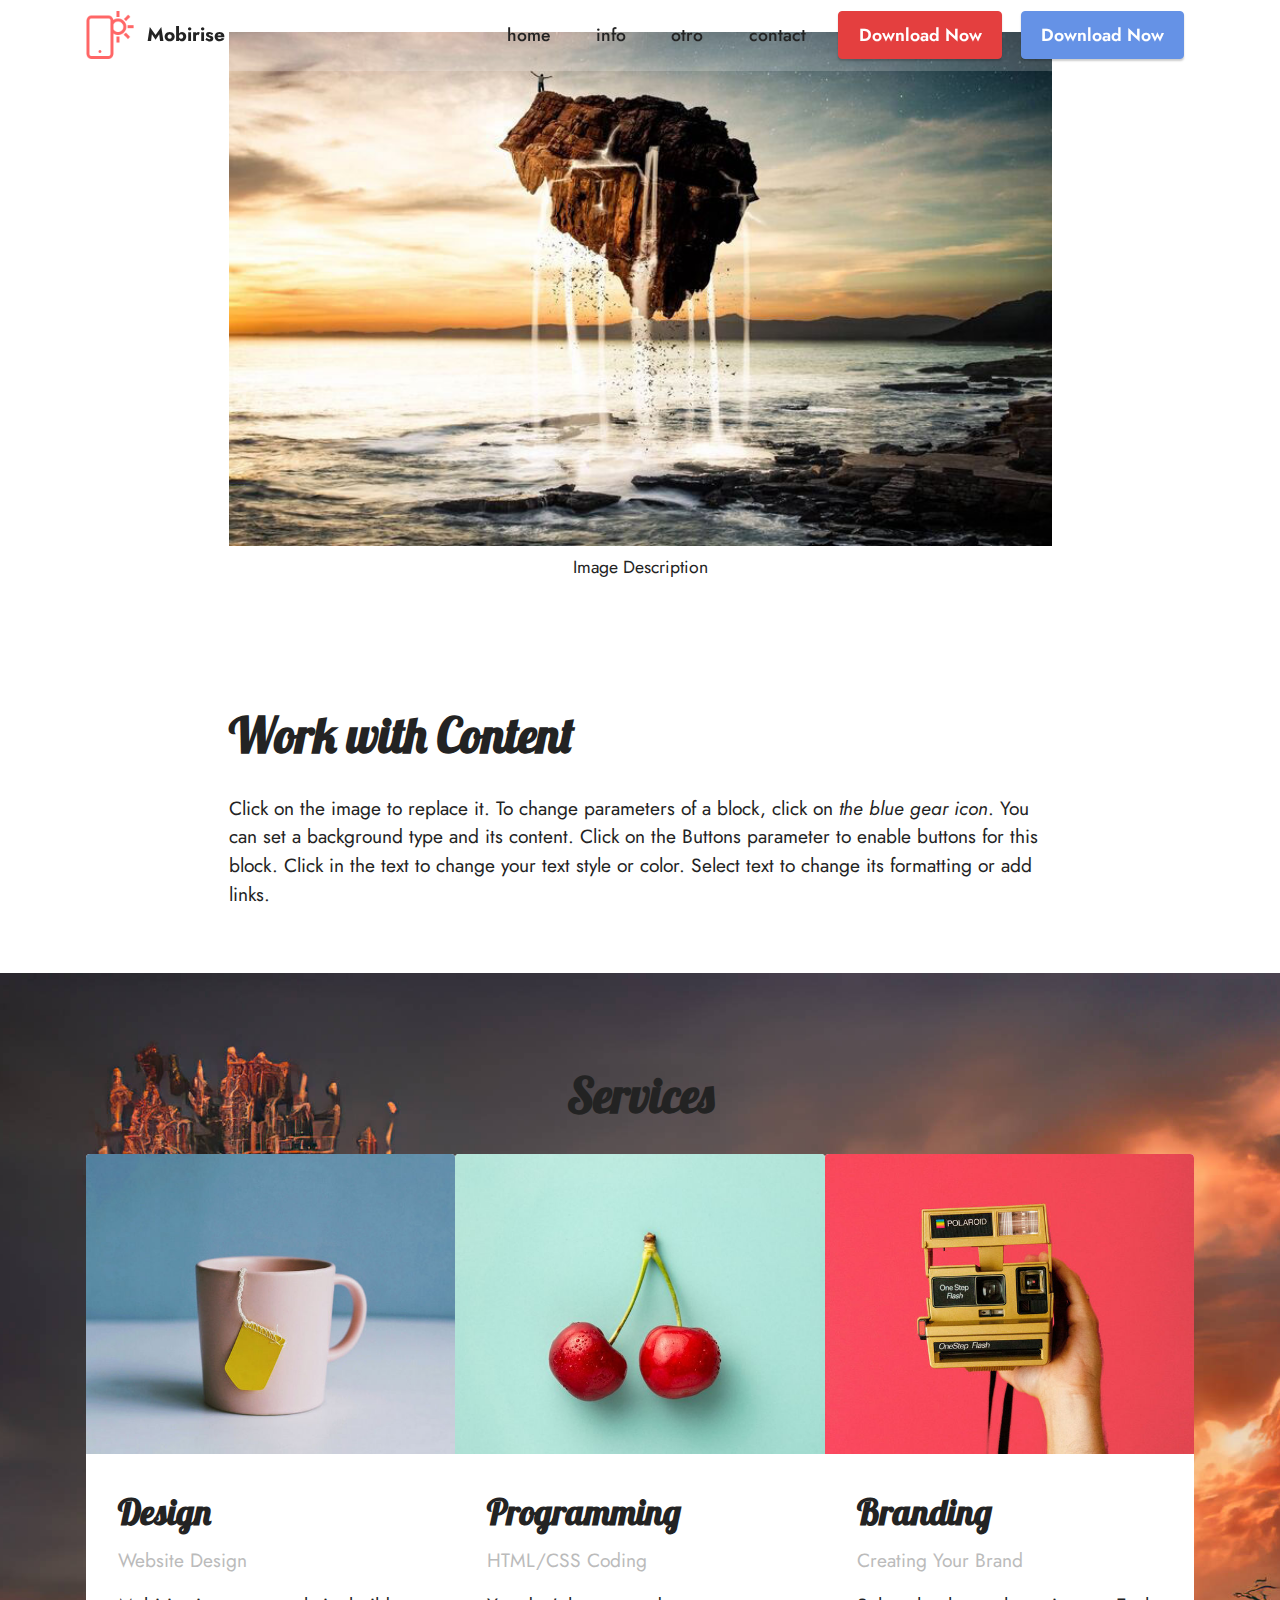
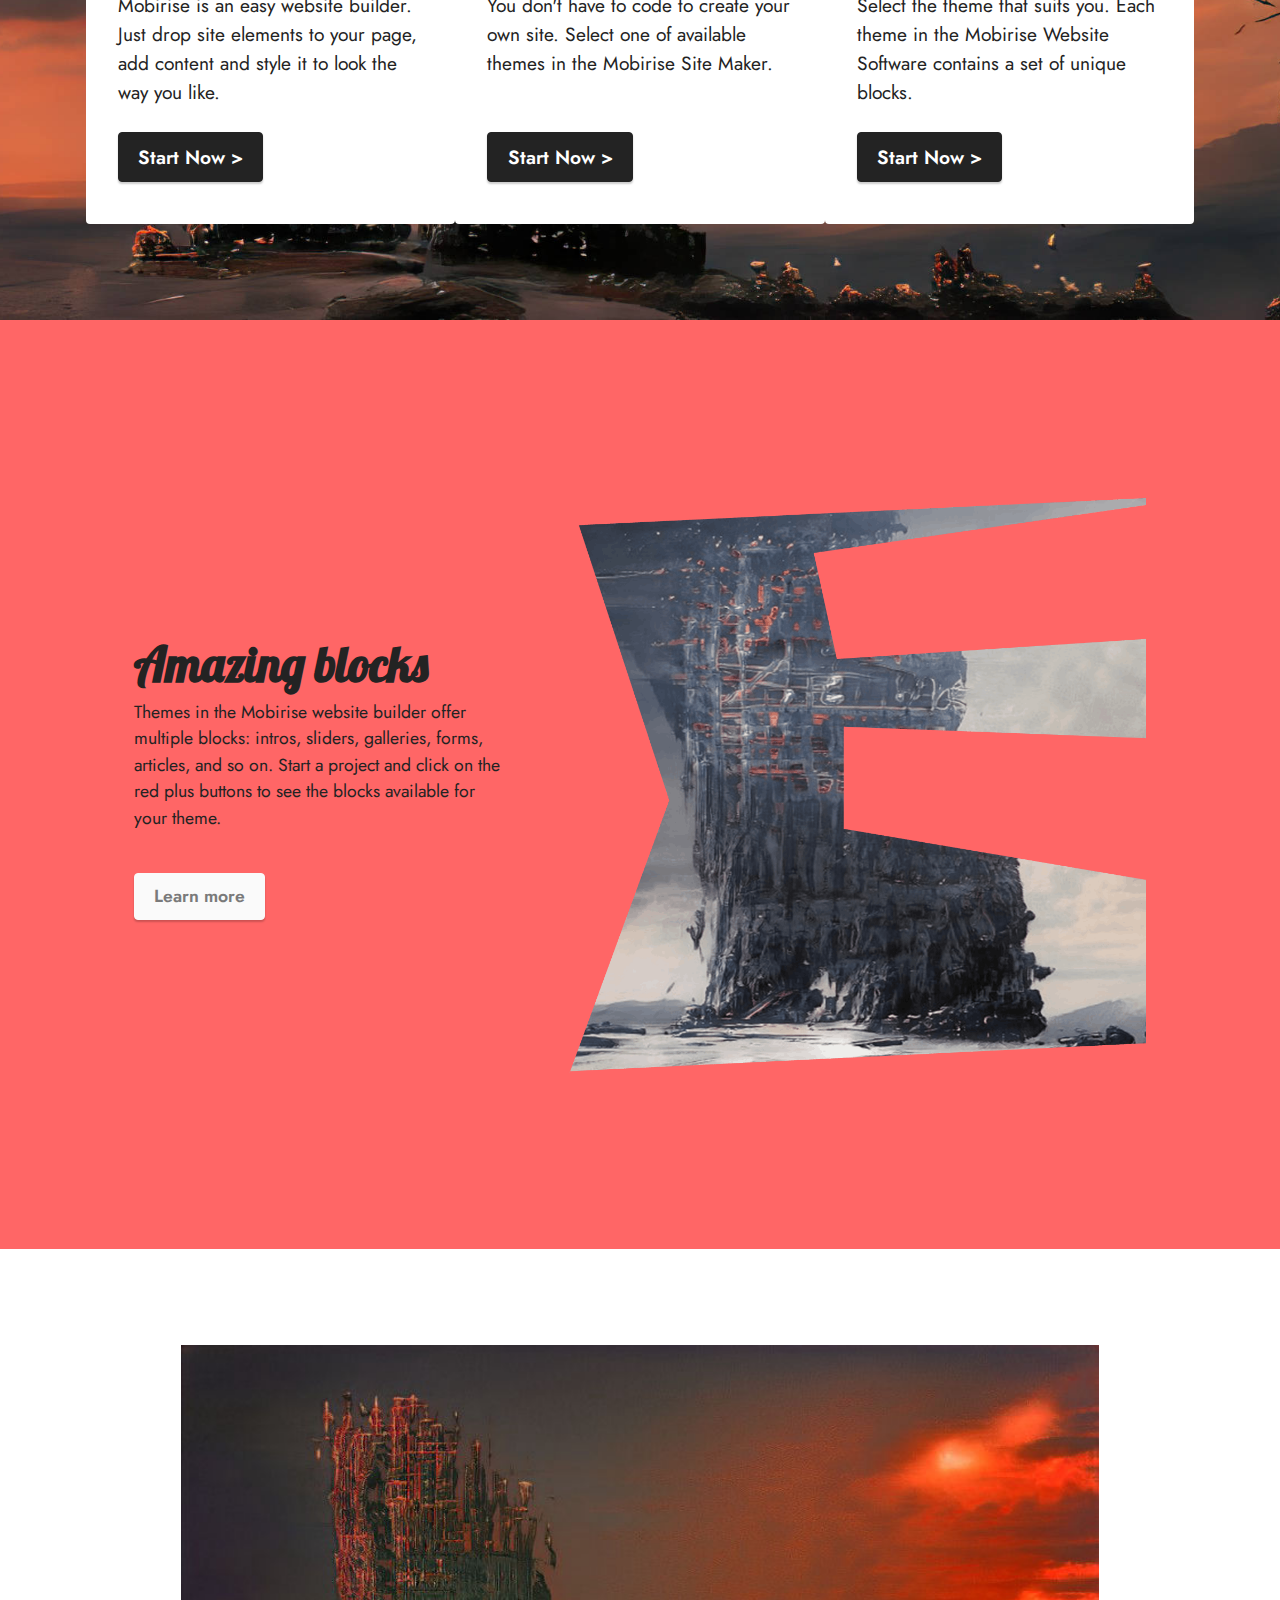
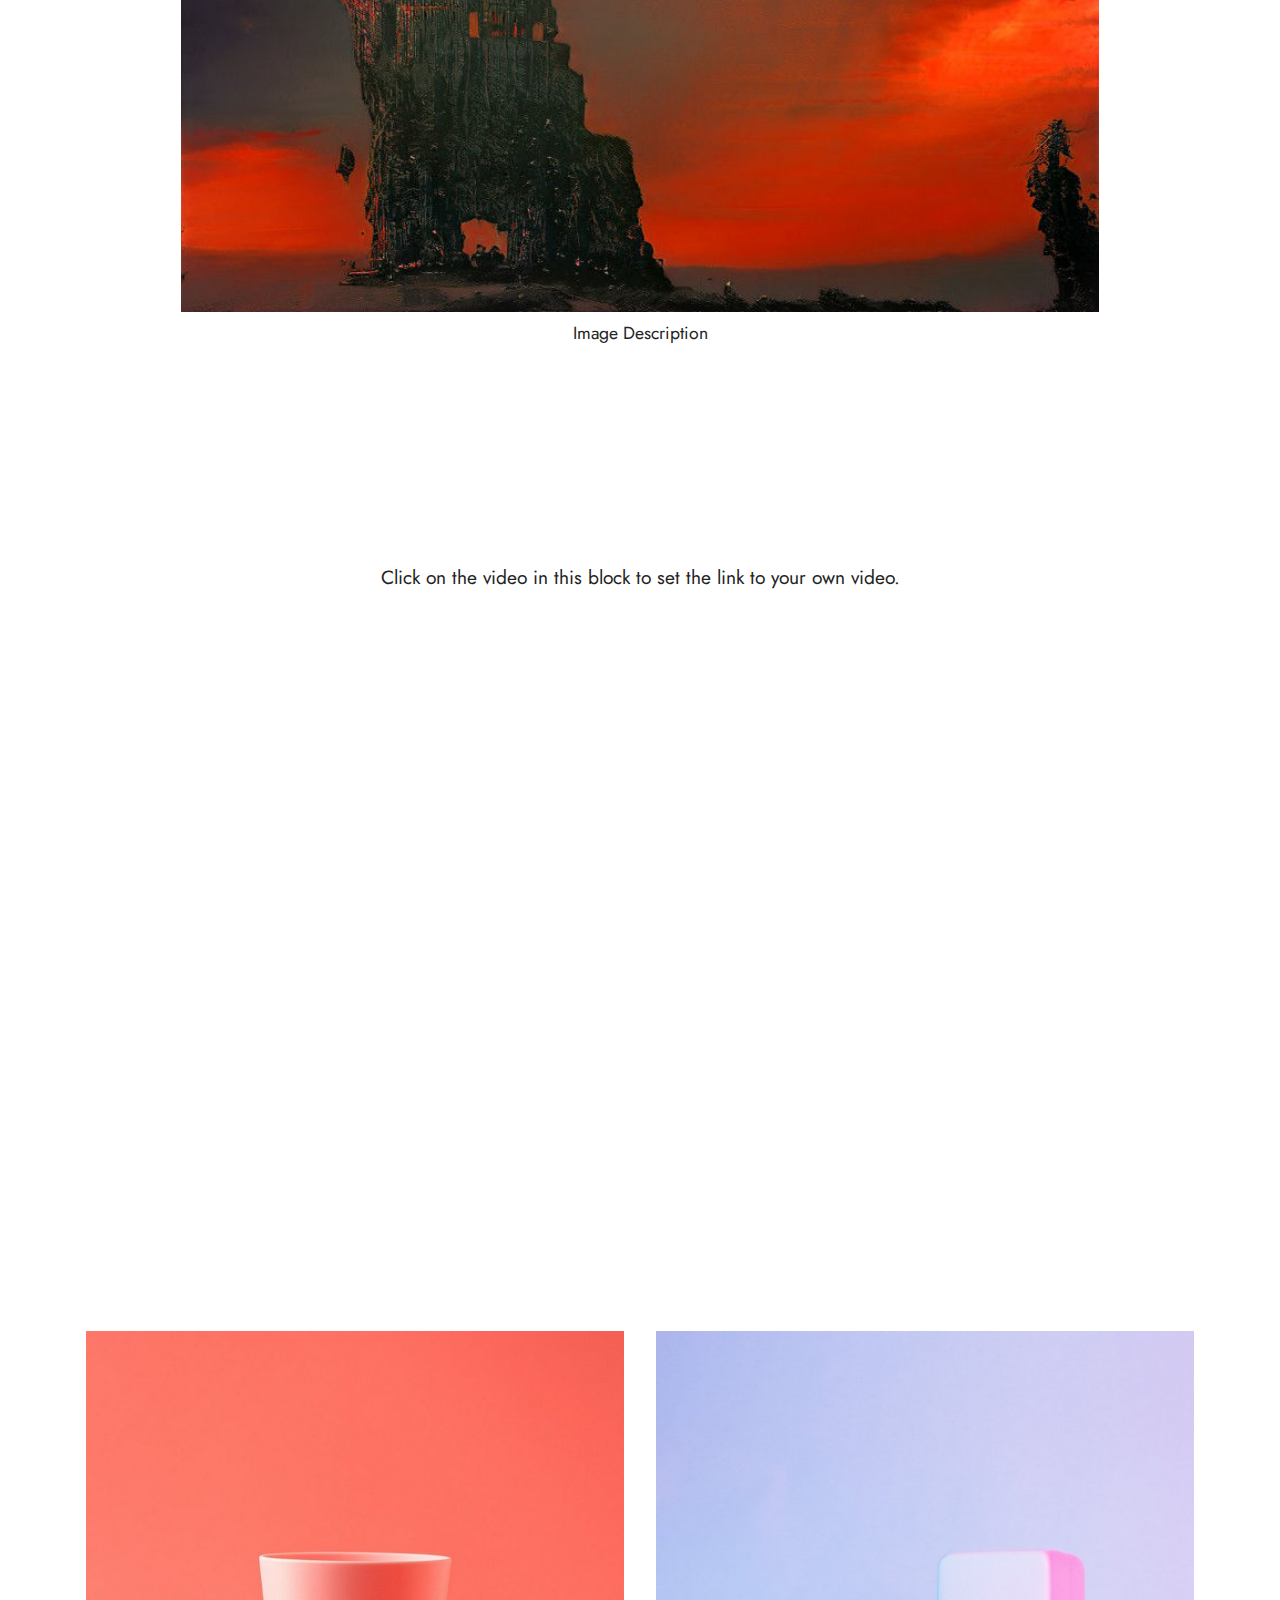
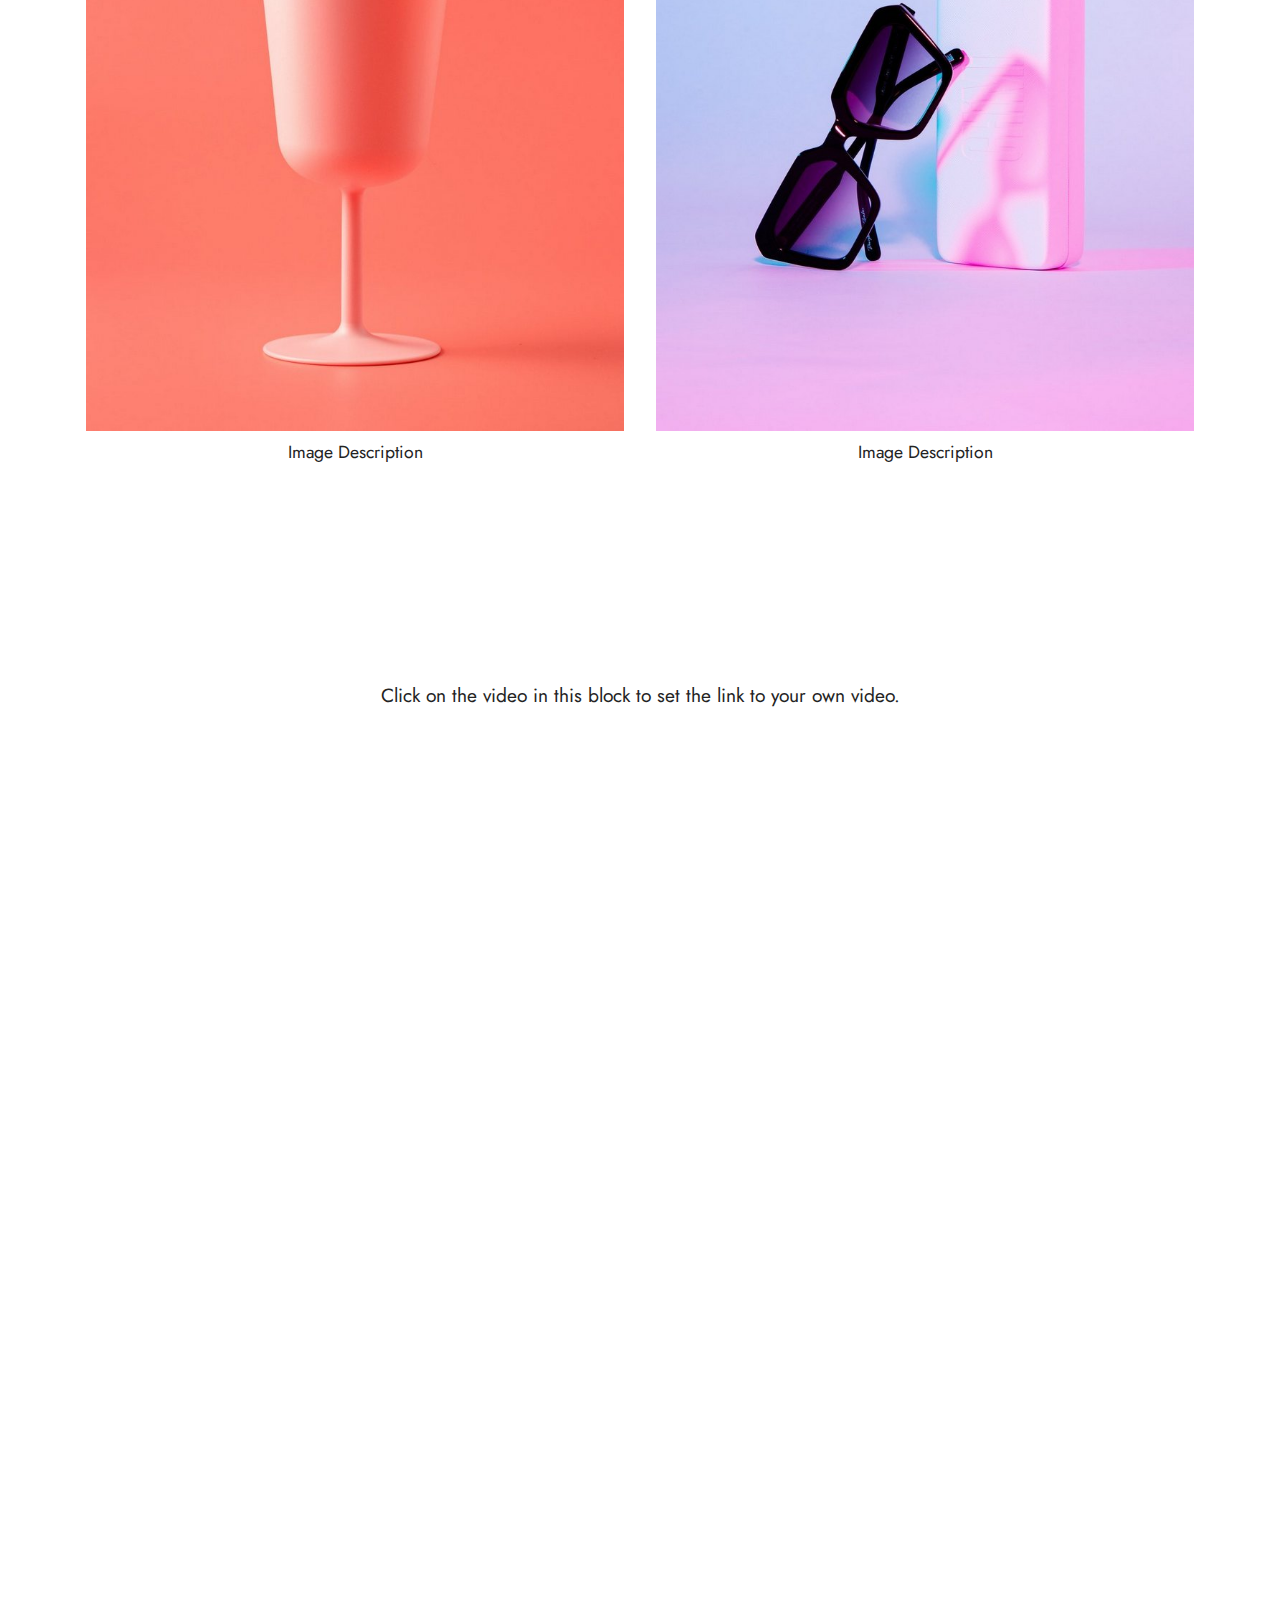
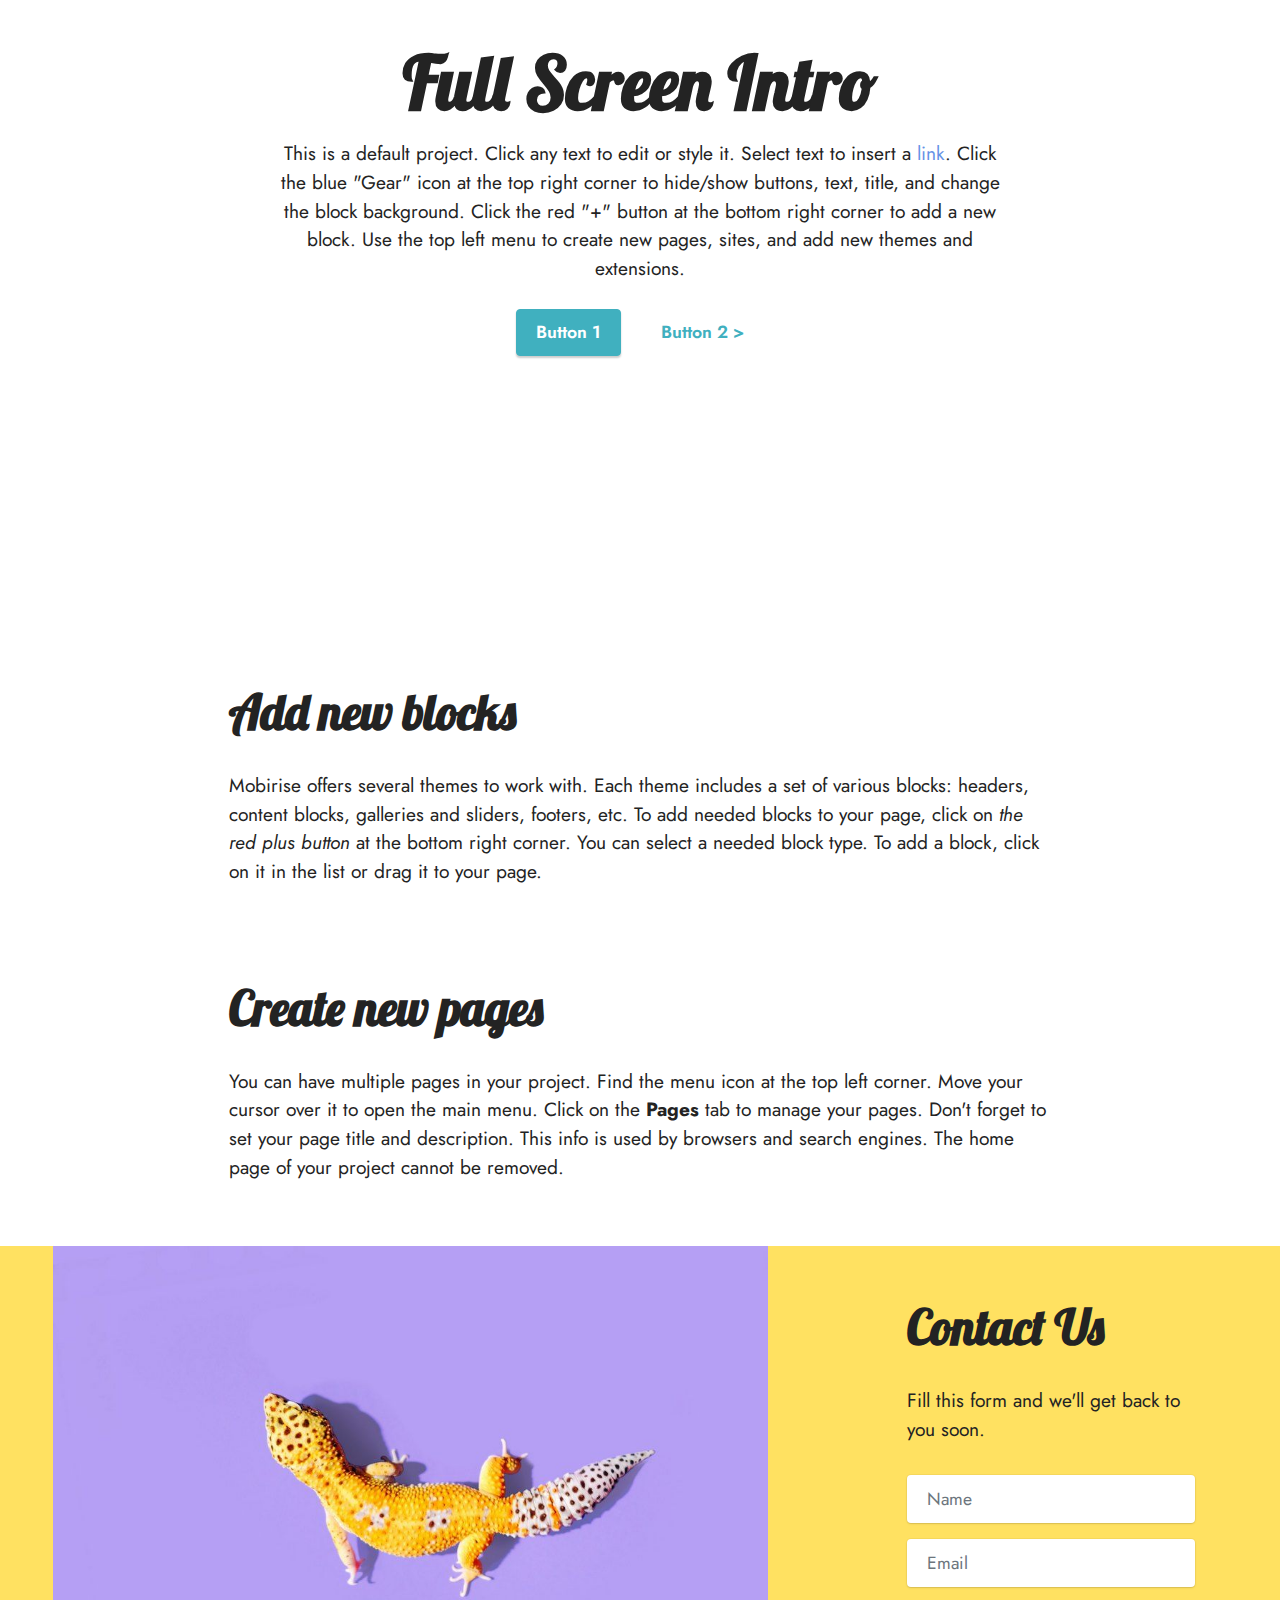
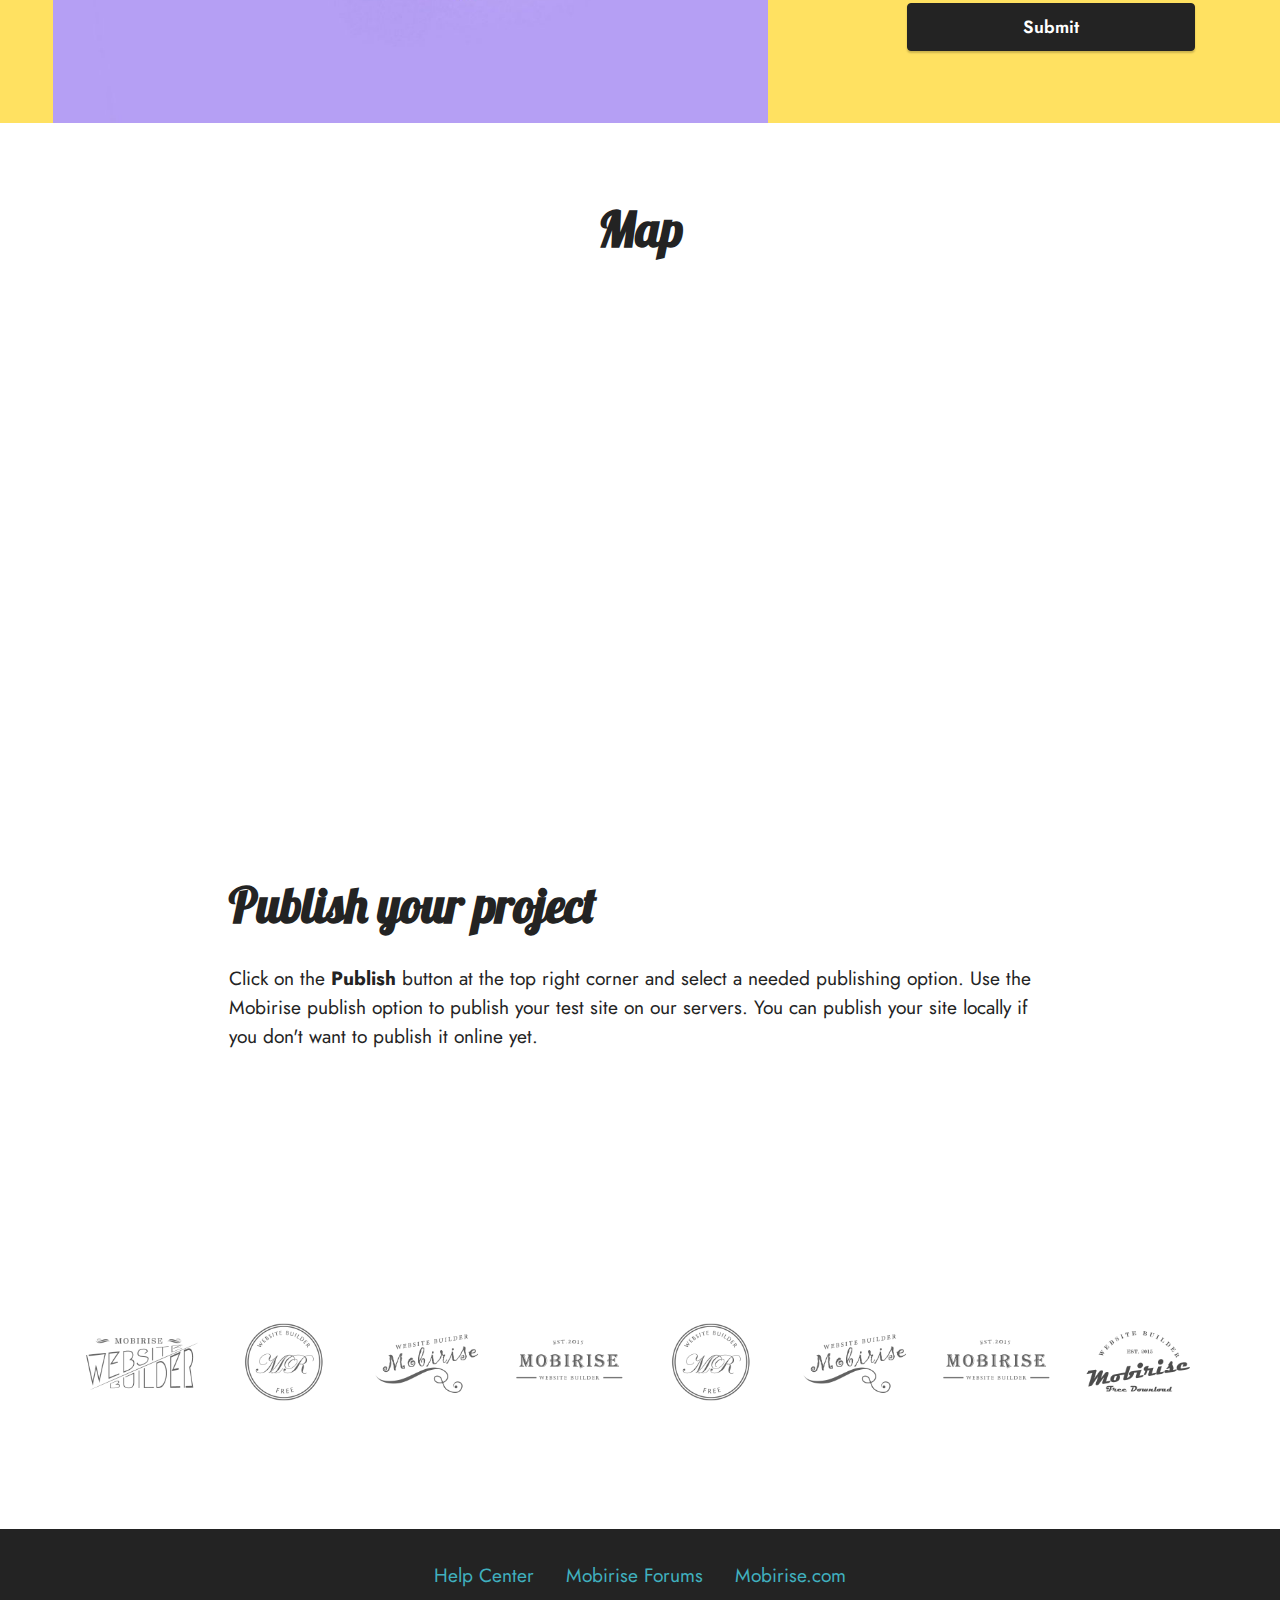
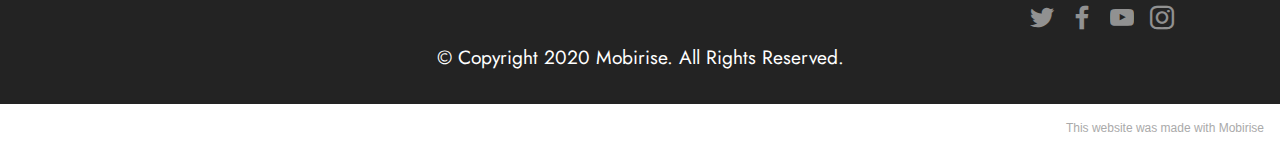
==== commit d2f18dd9: "create github pages" ====
--- a/index.html
+++ b/index.html
@@ -73,7 +73,7 @@
         <div class="row justify-content-center">
             <div class="col-12 col-lg-9">
                 <div class="image-wrapper">
-                    <img src="assets/images/6.jpg" alt="Mobirise">
+                    <img src="assets/images/e888c43912638273-768x480.jpg" alt="Mobirise">
                     <p class="mbr-description mbr-fonts-style mt-2 align-center display-4">
                         Image Description</p>
                 </div>
@@ -321,7 +321,7 @@
                 </div>
             </div>
             <div class="col-lg-3 offset-lg-1 mbr-form" data-form-type="formoid">
-                <form action="https://mobirise.eu/" method="POST" class="mbr-form form-with-styler" data-form-title="Form Name"><input type="hidden" name="email" data-form-email="true" value="SIpQArFpNWGBAHCD6UhZ2QB+rmzDgzwHjwVANNEcZmrkrqPUDPTrf83lvIqQxBQZxqEZm9Uxqt+7CQH9FX49bdEjU7bnp7A6db8DkvGBCoOvsPXBPXYRiLE94DnGBnn8">
+                <form action="https://mobirise.eu/" method="POST" class="mbr-form form-with-styler" data-form-title="Form Name"><input type="hidden" name="email" data-form-email="true" value="xtJPWWYx/93Xt2LU9DQ/btULi+Ug8w/oXa9yol/IGsKWeNU/3UnB1XUPVdoPmJYwv2H7FtJ6v4dfum4IQXgAmWxf993WmwdMArr95xFHZQLHTqLOKNnuoSYeD7Kma6vR">
                     <div class="row">
                         <div hidden="hidden" data-form-alert="" class="alert alert-success col-12">Thanks for filling out
                             the form!</div>
@@ -365,7 +365,7 @@
             </h3>
             
         </div>
-        <div class="google-map"><iframe frameborder="0" style="border:0" src="https://www.google.com/maps/embed/v1/place?key=AIzaSyCNveGQ9bfpKFwWzQLLftrR9hNiHwdqQG8&amp;q=350 5th Ave, New York, NY 10118" allowfullscreen=""></iframe></div>
+        <div class="google-map"><iframe frameborder="0" style="border:0" src="https://www.google.com/maps/embed/v1/place?key=AIzaSyDk89J4FSunMF33ruMVWJaJht_Ro0kvoXs&amp;q=350 5th Ave, New York, NY 10118" allowfullscreen=""></iframe></div>
     </div>
 </section>
 
@@ -470,7 +470,7 @@
             </div>
         </div>
     </div>
-</section><section style="background-color: #fff; font-family: -apple-system, BlinkMacSystemFont, 'Segoe UI', 'Roboto', 'Helvetica Neue', Arial, sans-serif; color:#aaa; font-size:12px; padding: 0; align-items: center; display: flex;"><a href="https://mobirise.site/p" style="flex: 1 1; height: 3rem; padding-left: 1rem;"></a><p style="flex: 0 0 auto; margin:0; padding-right:1rem;">Make a site - <a href="https://mobirise.site/w" style="color:#aaa;">Details here</a></p></section><script src="assets/bootstrap/js/bootstrap.bundle.min.js"></script>  <script src="assets/parallax/jarallax.js"></script>  <script src="assets/smoothscroll/smooth-scroll.js"></script>  <script src="assets/ytplayer/index.js"></script>  <script src="assets/dropdown/js/navbar-dropdown.js"></script>  <script src="assets/playervimeo/vimeo_player.js"></script>  <script src="assets/theme/js/script.js"></script>  <script src="assets/formoid/formoid.min.js"></script>  
+</section><section style="background-color: #fff; font-family: -apple-system, BlinkMacSystemFont, 'Segoe UI', 'Roboto', 'Helvetica Neue', Arial, sans-serif; color:#aaa; font-size:12px; padding: 0; align-items: center; display: flex;"><a href="https://mobirise.site/u" style="flex: 1 1; height: 3rem; padding-left: 1rem;"></a><p style="flex: 0 0 auto; margin:0; padding-right:1rem;"><a href="https://mobirise.site/d" style="color:#aaa;">This website</a> was made with Mobirise</p></section><script src="assets/bootstrap/js/bootstrap.bundle.min.js"></script>  <script src="assets/parallax/jarallax.js"></script>  <script src="assets/smoothscroll/smooth-scroll.js"></script>  <script src="assets/ytplayer/index.js"></script>  <script src="assets/dropdown/js/navbar-dropdown.js"></script>  <script src="assets/playervimeo/vimeo_player.js"></script>  <script src="assets/theme/js/script.js"></script>  <script src="assets/formoid/formoid.min.js"></script>  
   
   
 </body>
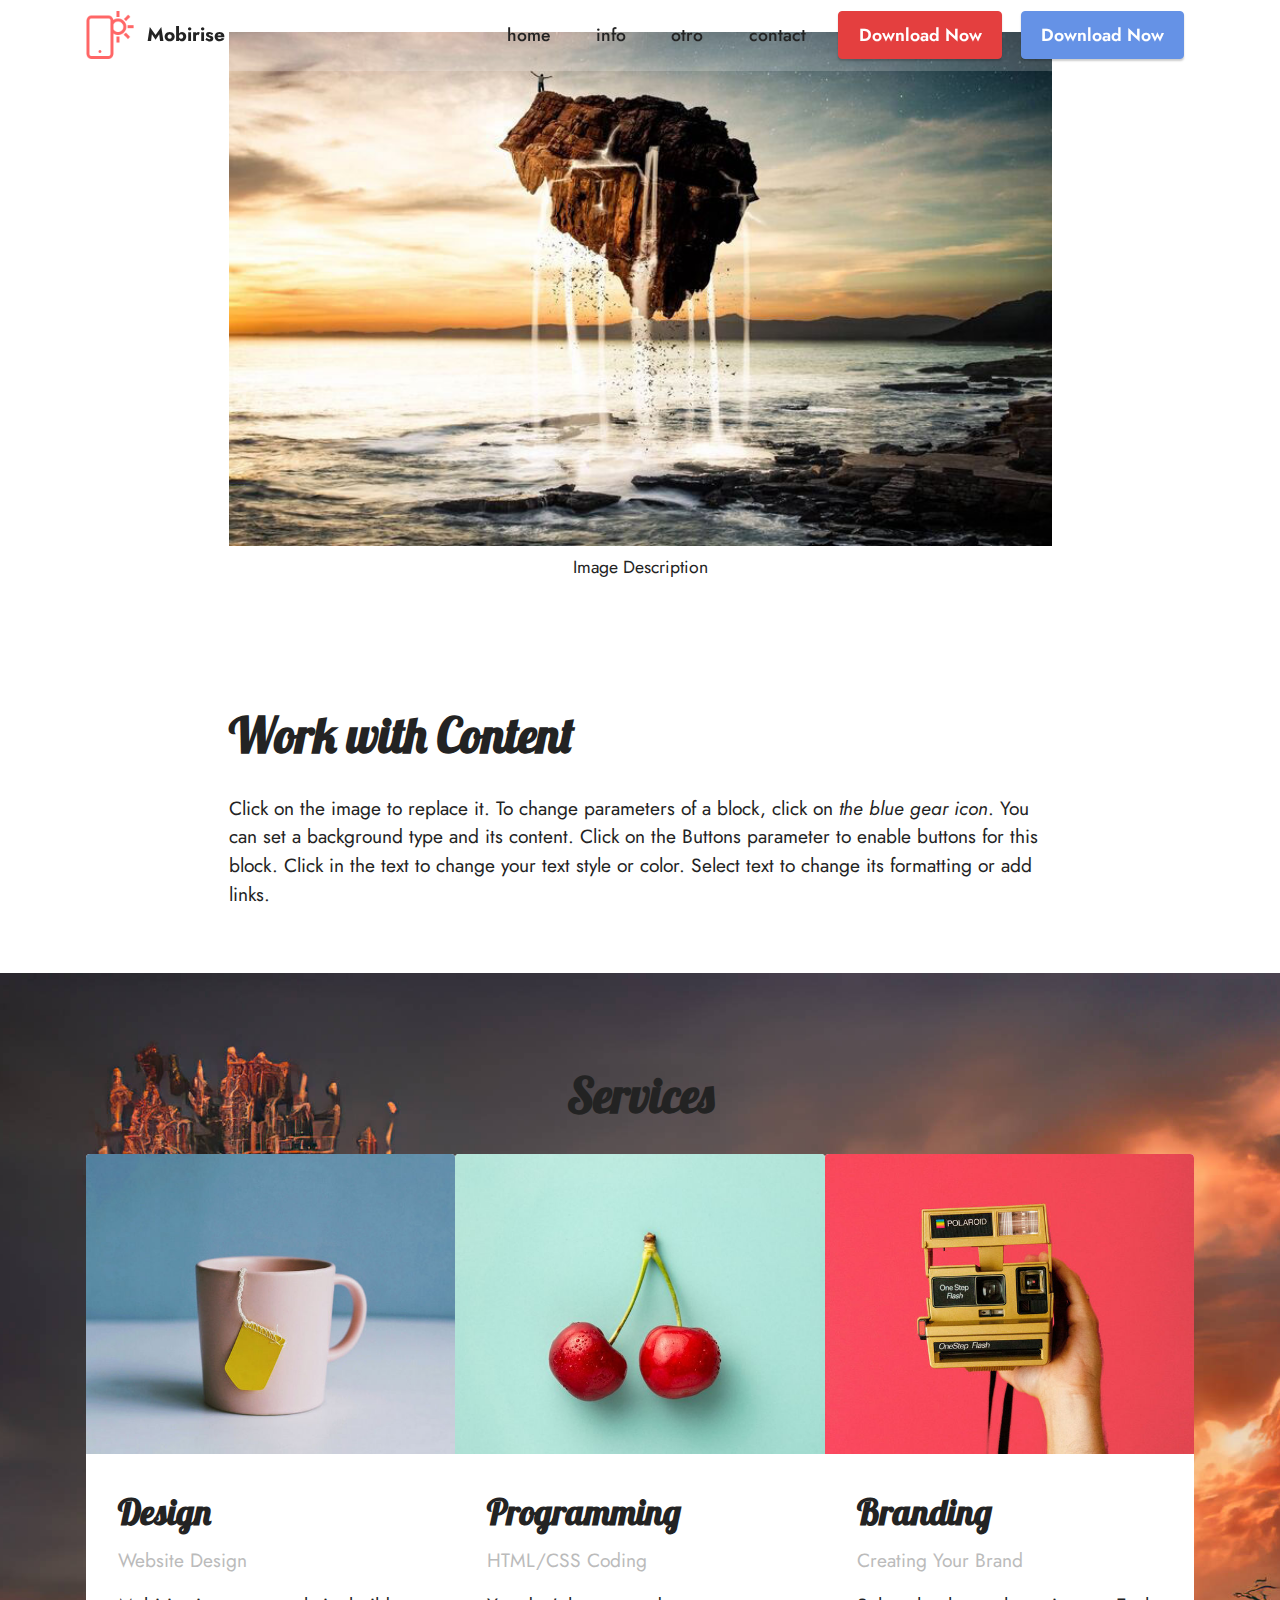
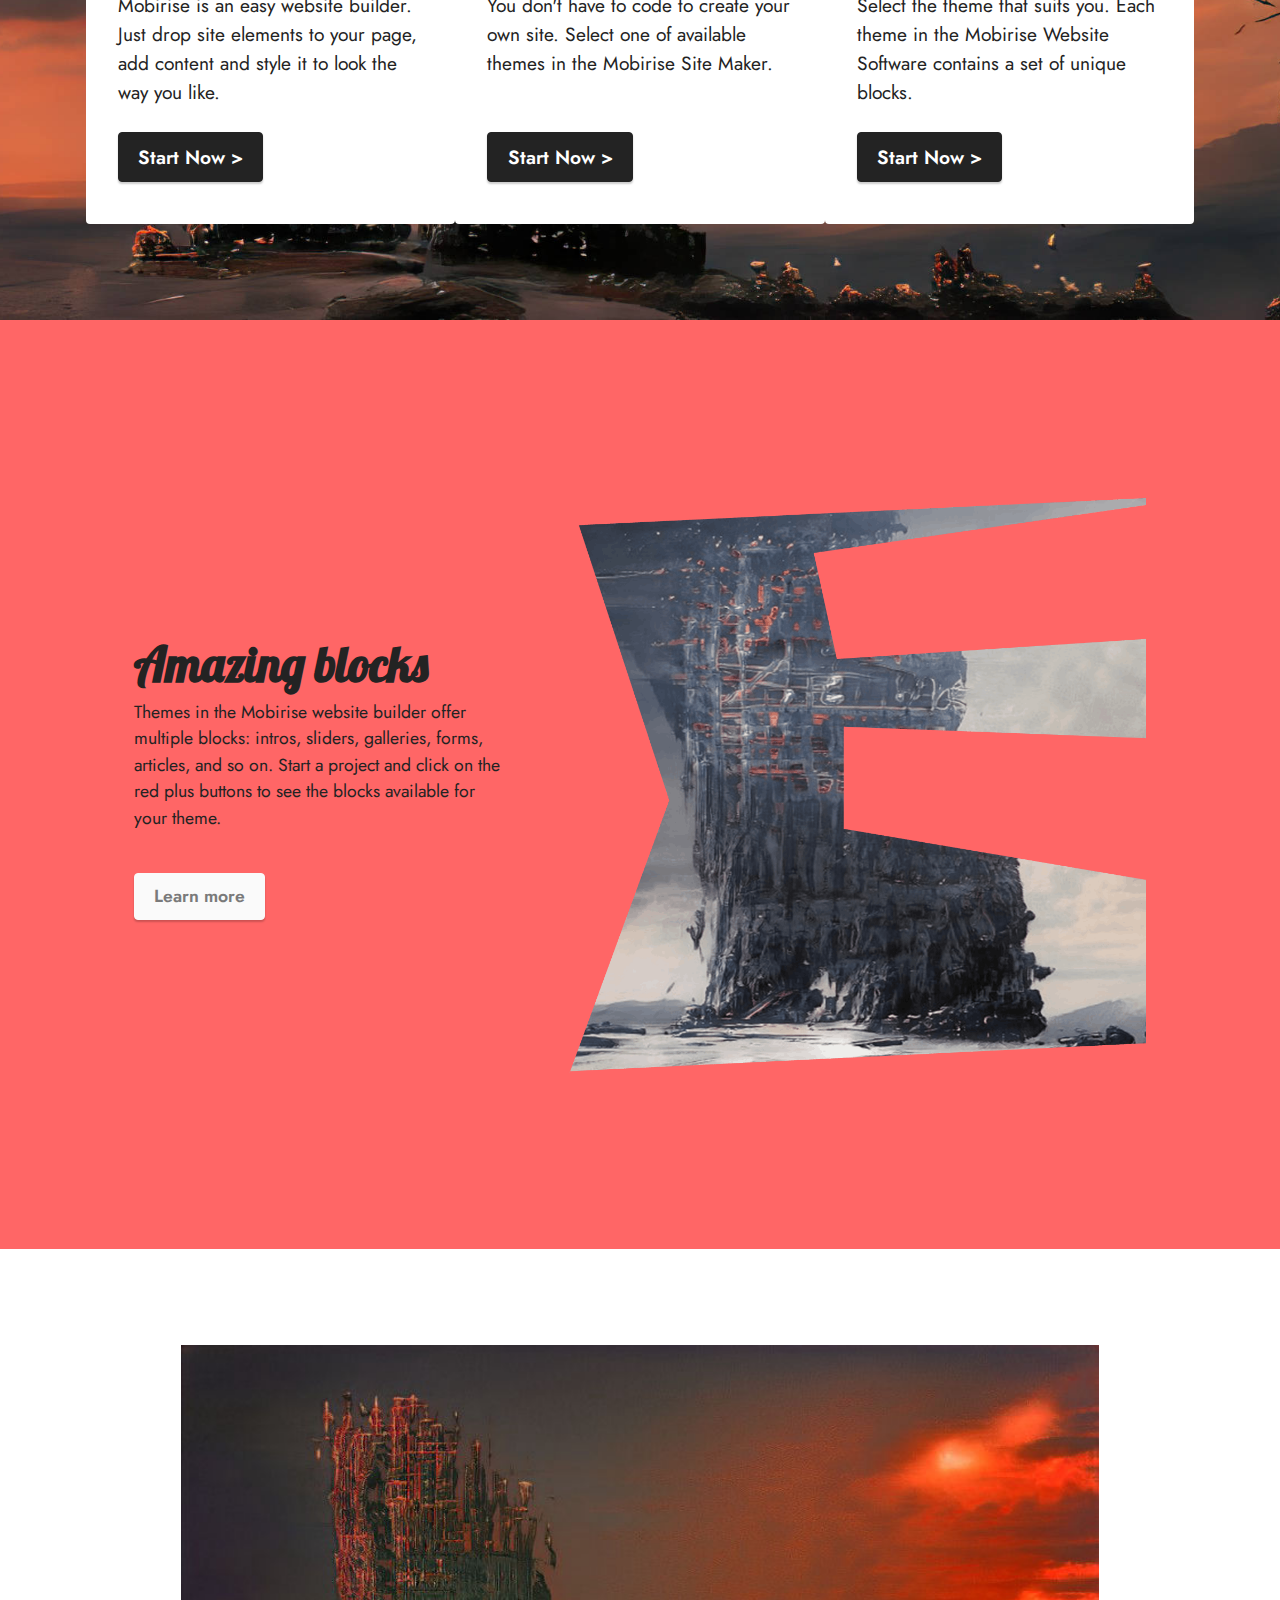
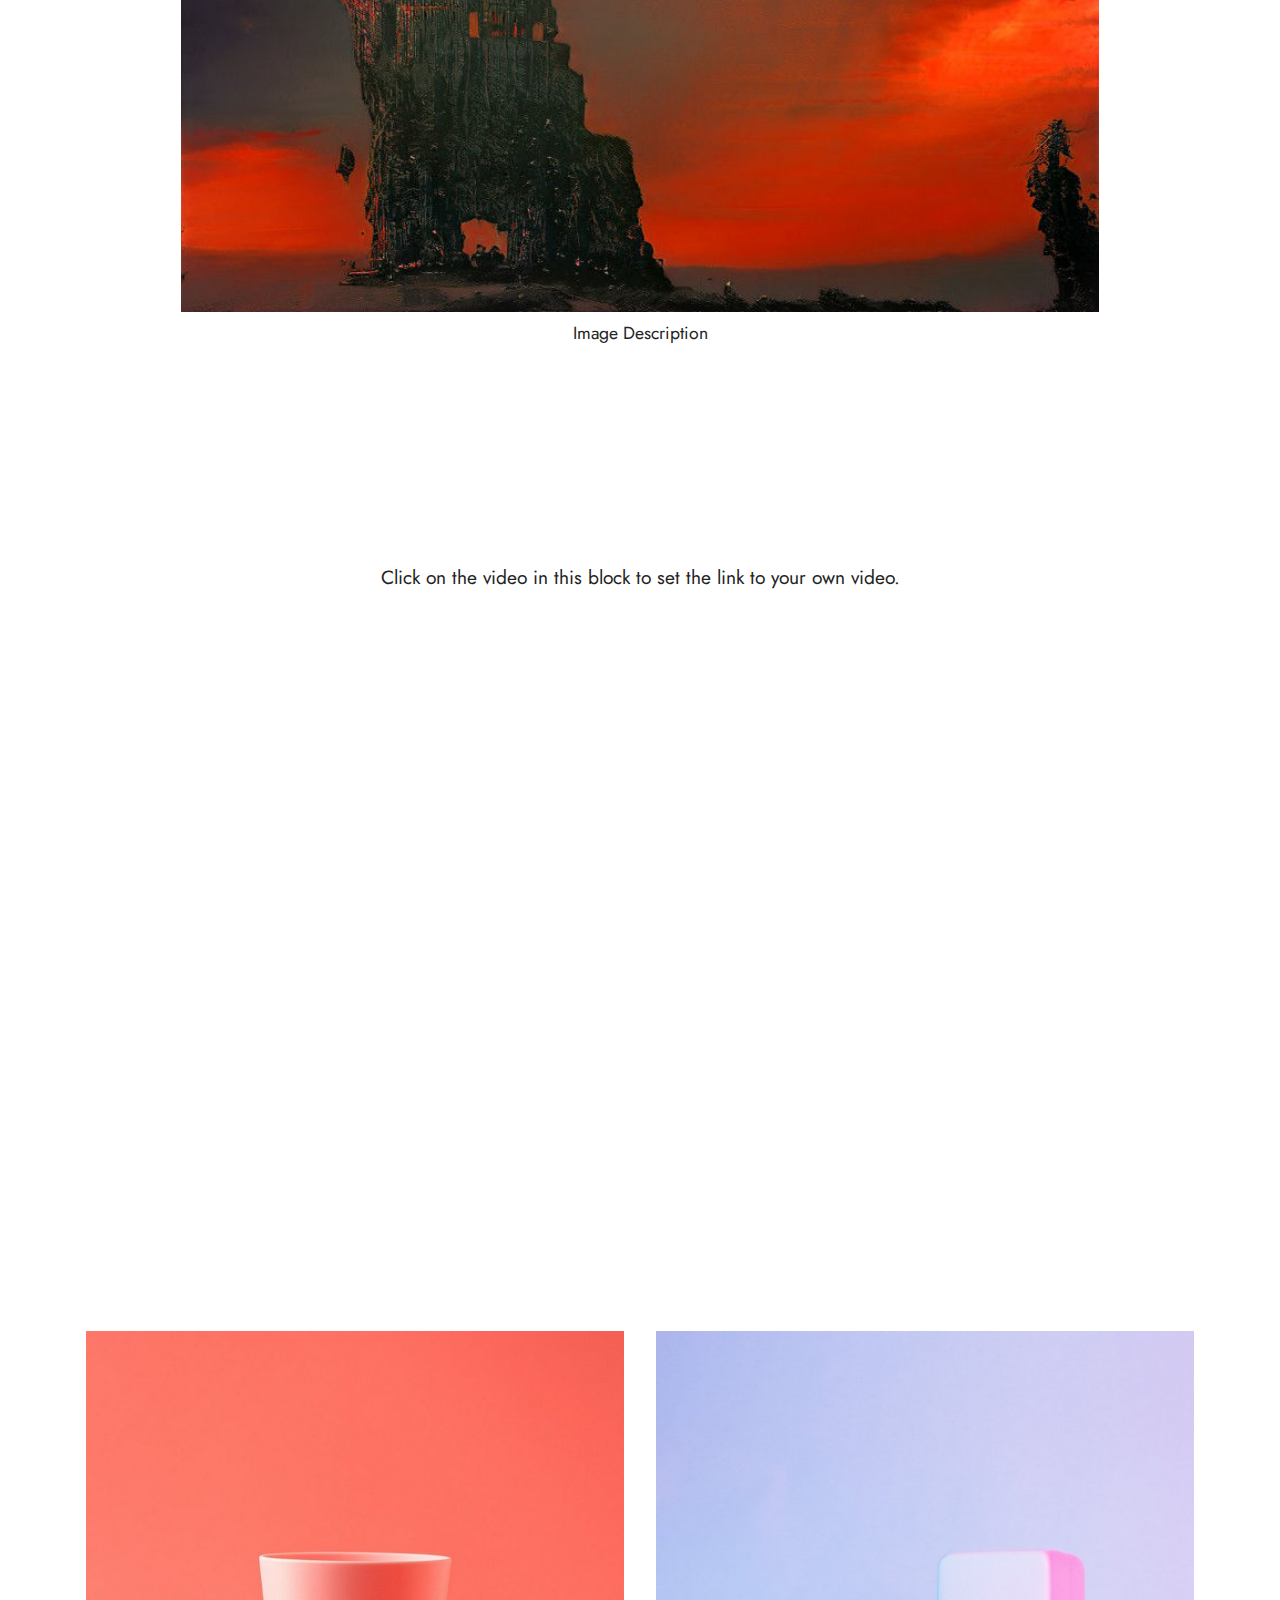
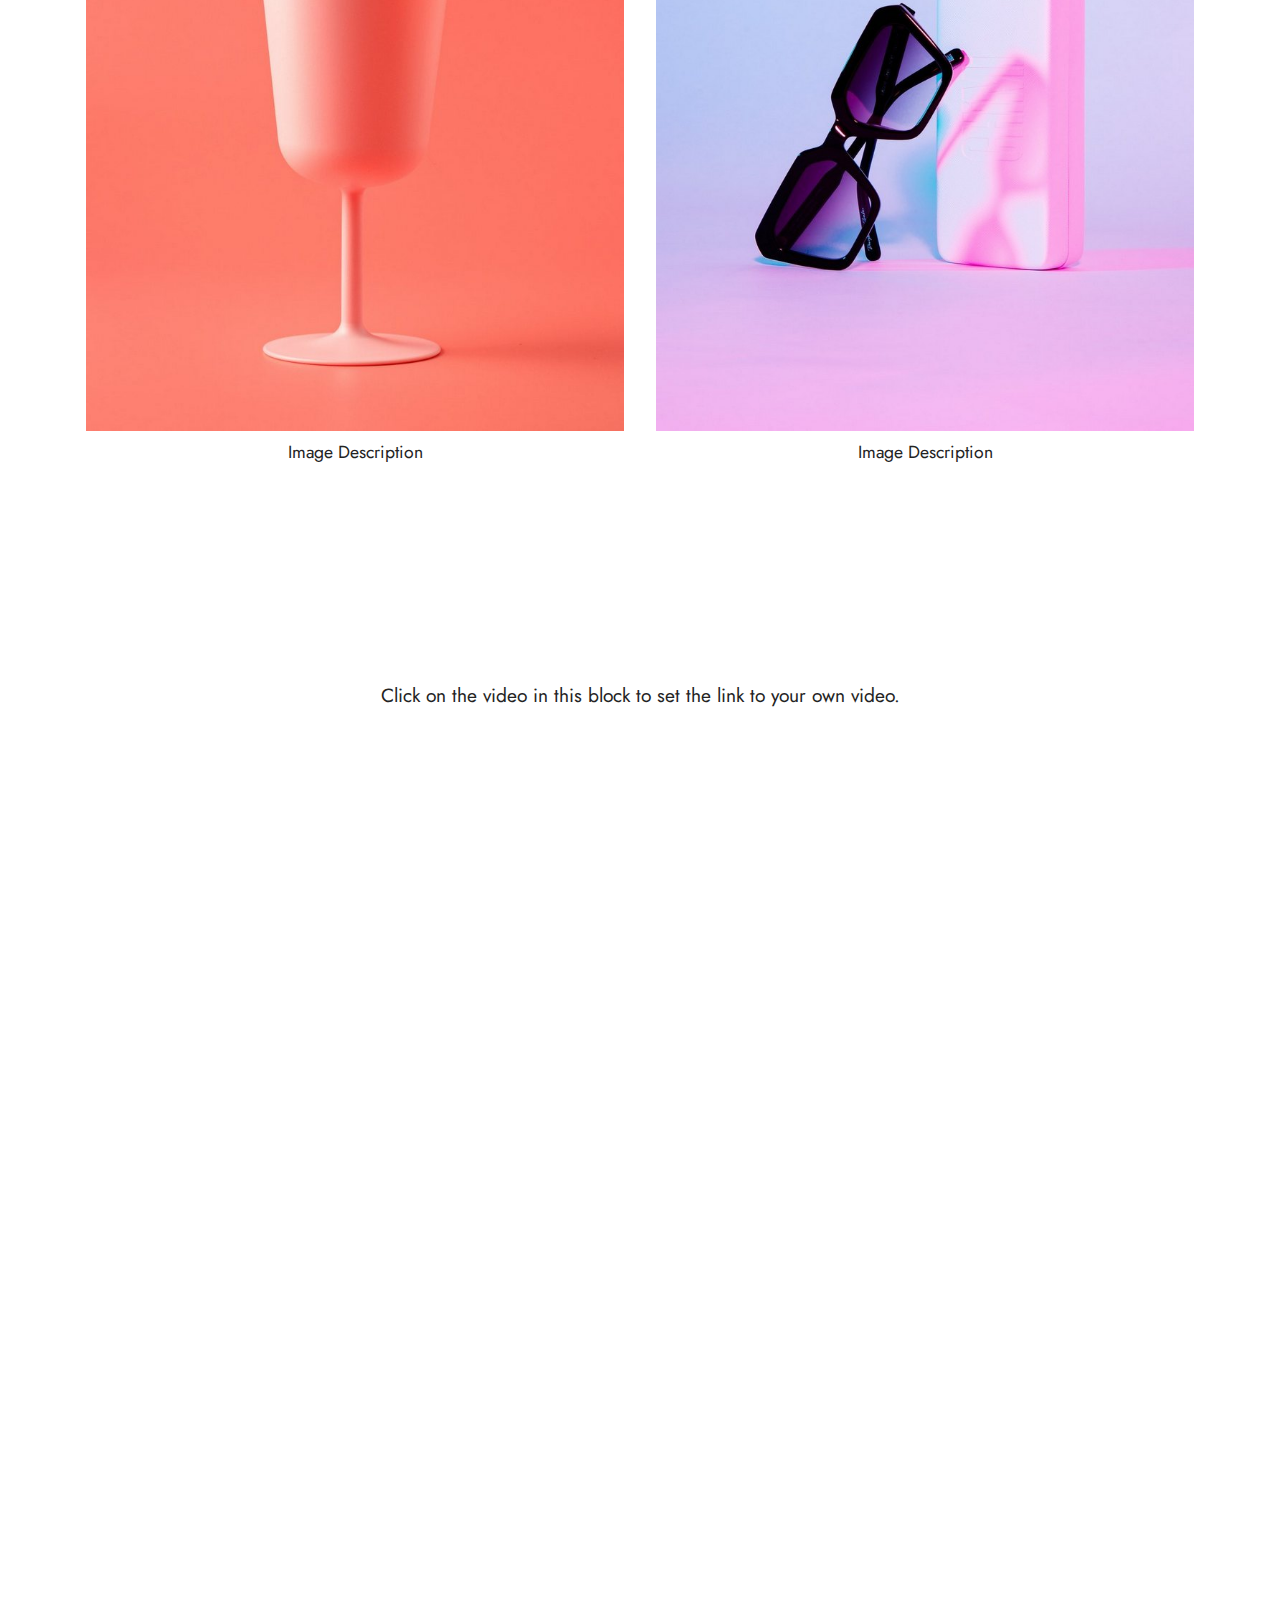
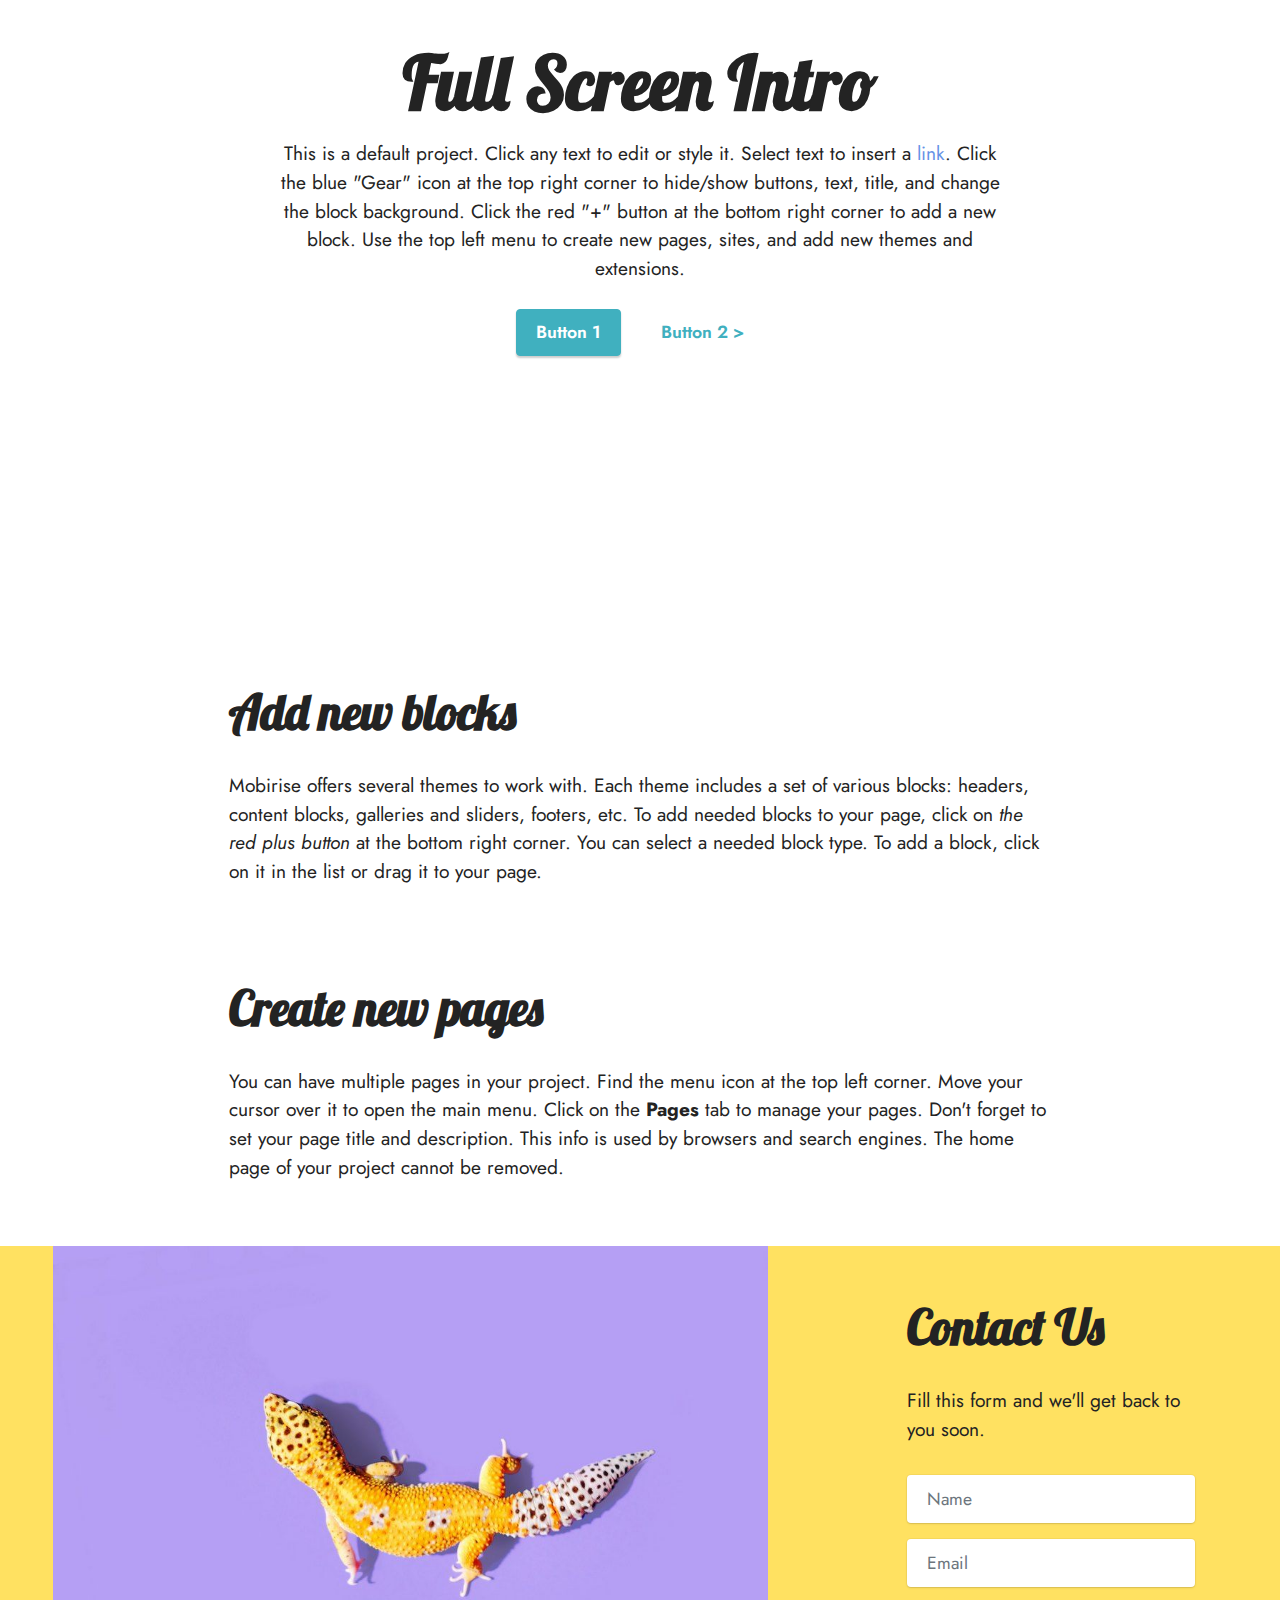
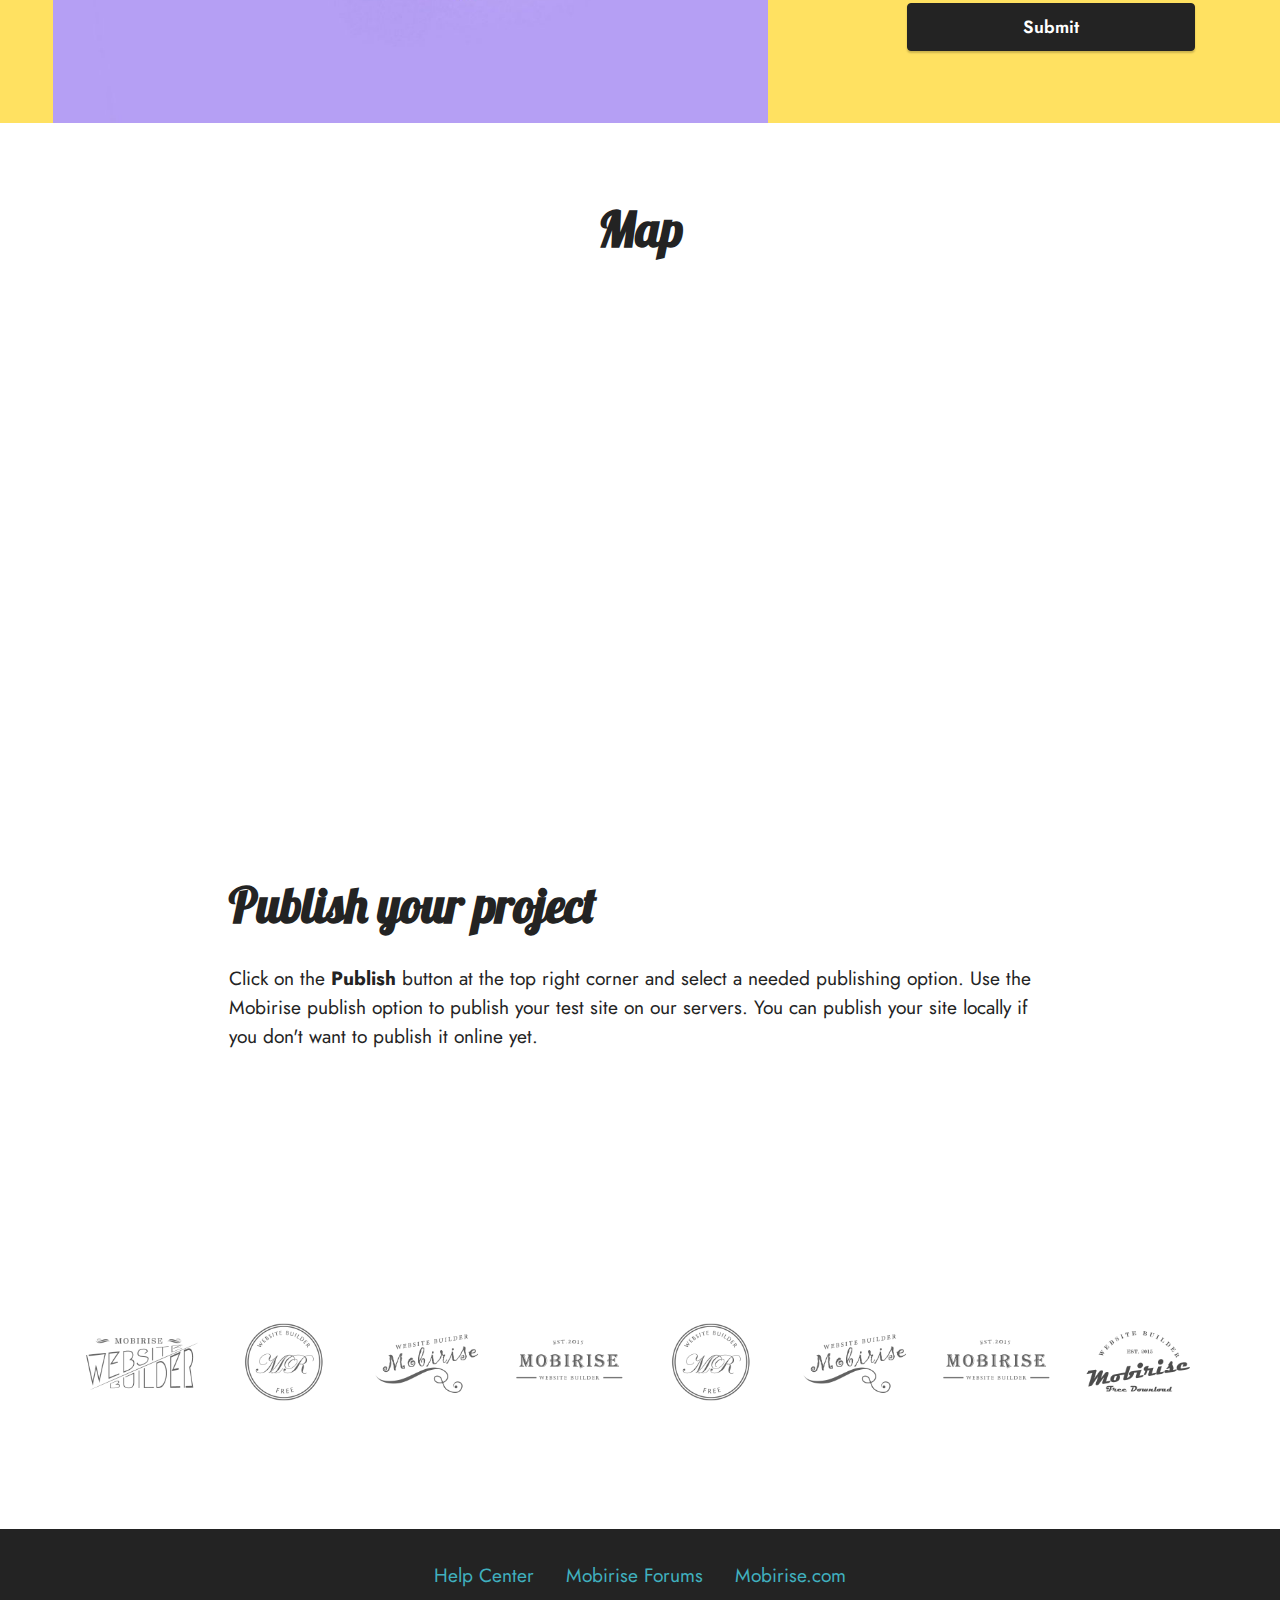
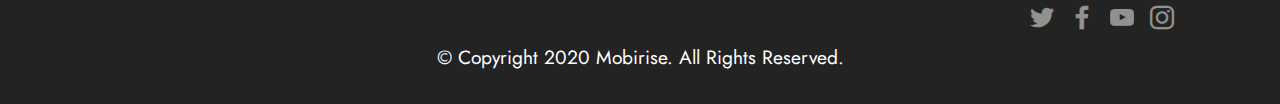
==== commit 9a7ccef9: "sdfsdf" ====
--- a/index.html
+++ b/index.html
@@ -470,8 +470,8 @@
             </div>
         </div>
     </div>
-</section><section style="background-color: #fff; font-family: -apple-system, BlinkMacSystemFont, 'Segoe UI', 'Roboto', 'Helvetica Neue', Arial, sans-serif; color:#aaa; font-size:12px; padding: 0; align-items: center; display: flex;"><a href="https://mobirise.site/u" style="flex: 1 1; height: 3rem; padding-left: 1rem;"></a><p style="flex: 0 0 auto; margin:0; padding-right:1rem;"><a href="https://mobirise.site/d" style="color:#aaa;">This website</a> was made with Mobirise</p></section><script src="assets/bootstrap/js/bootstrap.bundle.min.js"></script>  <script src="assets/parallax/jarallax.js"></script>  <script src="assets/smoothscroll/smooth-scroll.js"></script>  <script src="assets/ytplayer/index.js"></script>  <script src="assets/dropdown/js/navbar-dropdown.js"></script>  <script src="assets/playervimeo/vimeo_player.js"></script>  <script src="assets/theme/js/script.js"></script>  <script src="assets/formoid/formoid.min.js"></script>  
+</section><section style="background-color: #fff; font-family: -apple-system, BlinkMacSystemFont, 'Segoe UI', 'Roboto', 'Helvetica Neue', Arial, sans-serif; color:#aaa; font-size:12px; padding: 0; align-items: center; display: flex;"><a href="https://mobirise.site/u" style="flex: 1 1; ></section><script src="assets/bootstrap/js/bootstrap.bundle.min.js"></script>  <script src="assets/parallax/jarallax.js"></script>  <script src="assets/smoothscroll/smooth-scroll.js"></script>  <script src="assets/ytplayer/index.js"></script>  <script src="assets/dropdown/js/navbar-dropdown.js"></script>  <script src="assets/playervimeo/vimeo_player.js"></script>  <script src="assets/theme/js/script.js"></script>  <script src="assets/formoid/formoid.min.js"></script>  
   
   
 </body>
-</html>+</html>
